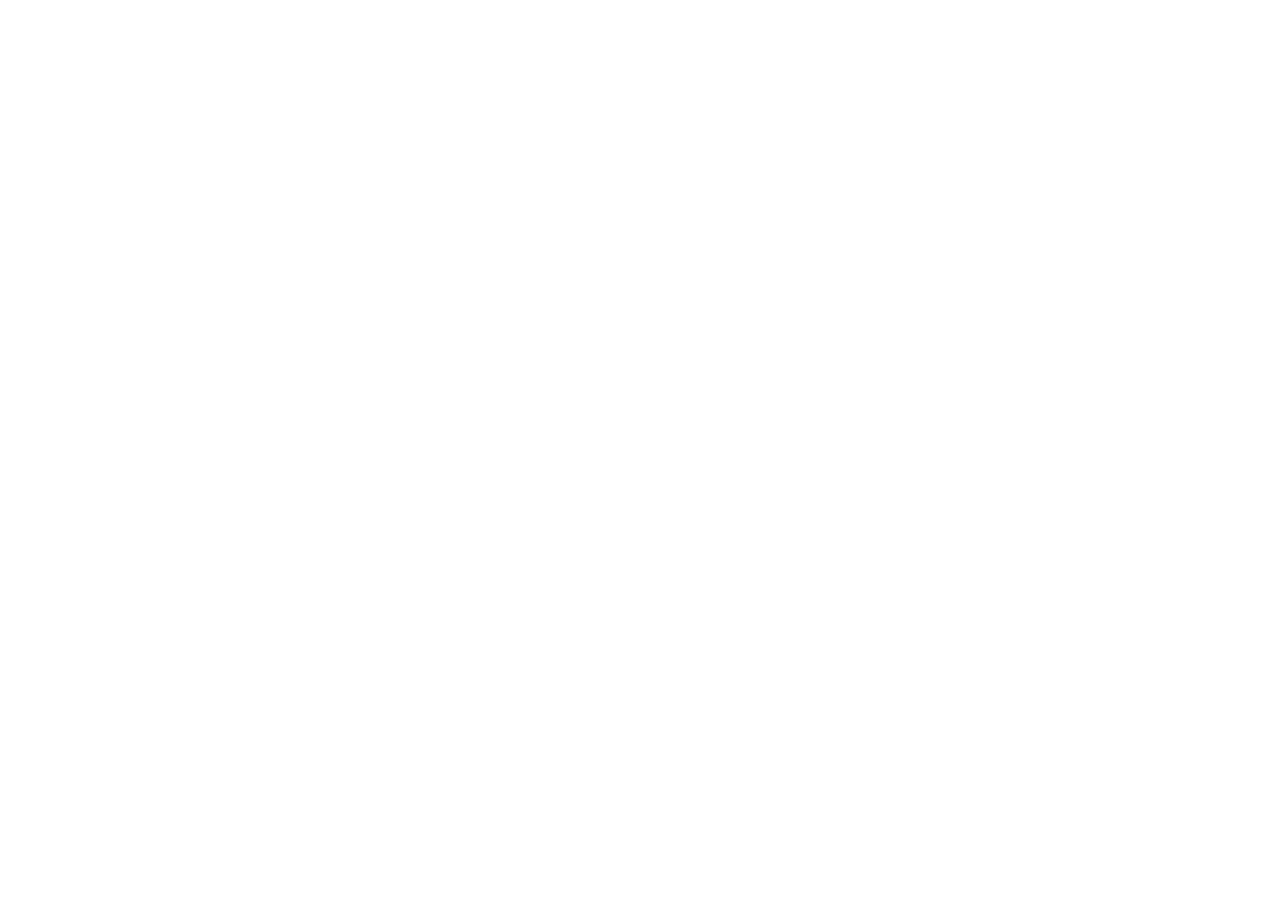
==== index.html @ d49bcfa9 "Create index.html" ====
<!DOCTYPE HTML PUBLIC "-//W3C//DTD HTML 4.01 Transitional//EN" "http://www.w3.org/TR/html4/loose.dtd">
<html lang="en" style="width:100%; height:100%;">
<head>
  <meta http-equiv="content-type" content="text/html; charset=utf-8">
  <title>kekayan's Resume</title>
</head>
  <body style="width:100%; height:100%; margin:0;">
    <iframe src="https://docs.google.com/gview?url= https://github.com/Handaric/Resume/raw/main/CV-2.pdf &embedded=true" style="width:100%; height:100%;" frameborder="0"></iframe>
  </body>
</html>
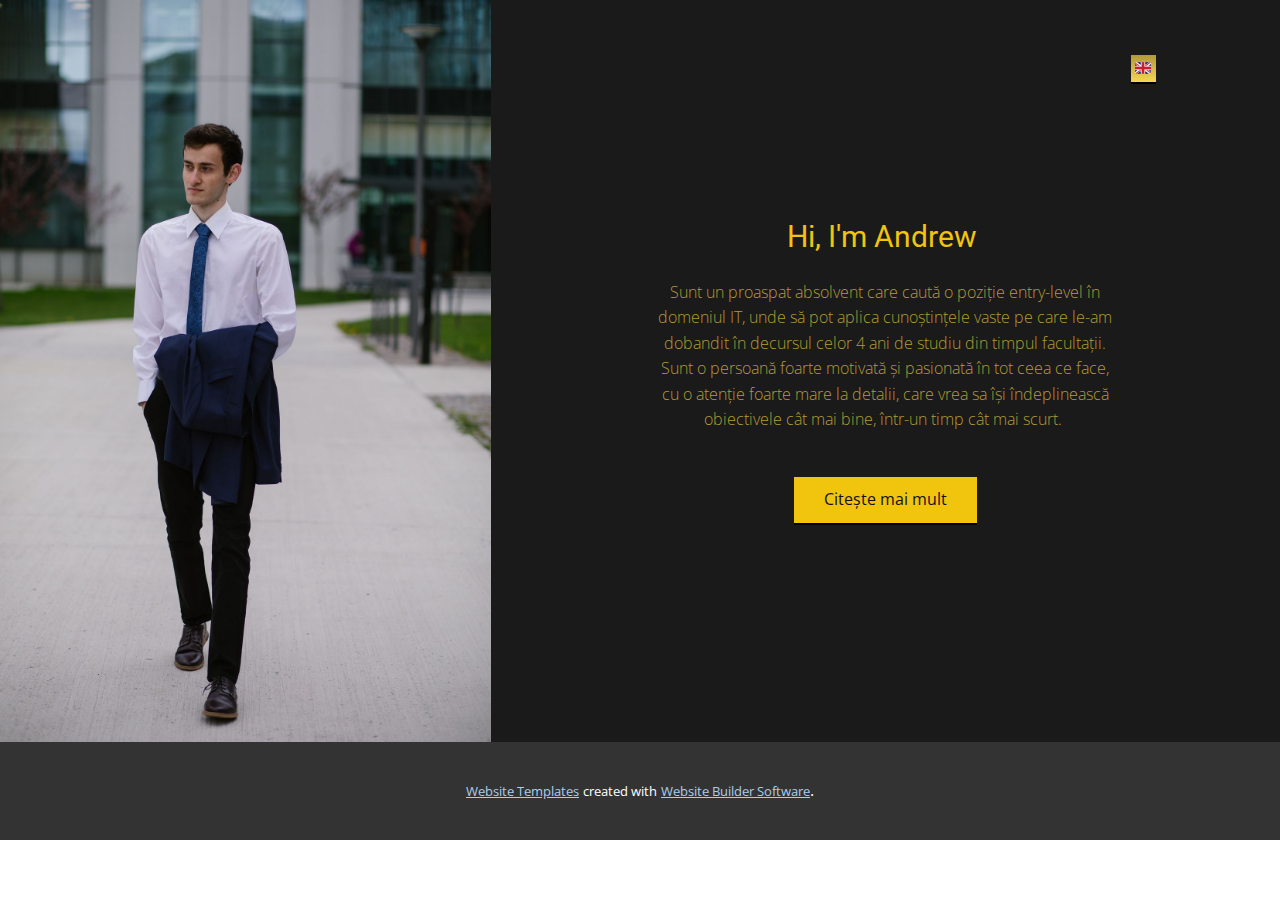
==== commit 7c8f27c7: "Add files via upload" ====
--- a/index.html
+++ b/index.html
@@ -1,10 +1,64 @@
-<!DOCTYPE HTML PUBLIC "-//W3C//DTD HTML 4.01 Transitional//EN" "http://www.w3.org/TR/html4/loose.dtd">
-<html lang="en" style="width:100%; height:100%;">
-<head>
-  <meta http-equiv="content-type" content="text/html; charset=utf-8">
-  <title>kekayan's Resume</title>
-</head>
-  <body style="width:100%; height:100%; margin:0;">
-    <iframe src="https://docs.google.com/gview?url= https://github.com/Handaric/Resume/raw/main/CV-2.pdf &embedded=true" style="width:100%; height:100%;" frameborder="0"></iframe>
-  </body>
-</html>
+<!DOCTYPE html>
+<html style="font-size: 16px;" lang="en"><head>
+    <meta name="viewport" content="width=device-width, initial-scale=1.0">
+    <meta charset="utf-8">
+    <meta name="keywords" content="">
+    <meta name="description" content="">
+    <title>Home</title>
+    <link rel="stylesheet" href="nicepage.css" media="screen">
+<link rel="stylesheet" href="Home.css" media="screen">
+    <script class="u-script" type="text/javascript" src="jquery.js" "="" defer=""></script>
+    <script class="u-script" type="text/javascript" src="nicepage.js" "="" defer=""></script>
+    <meta name="generator" content="Nicepage 4.17.10, nicepage.com">
+    <link id="u-theme-google-font" rel="stylesheet" href="https://fonts.googleapis.com/css?family=Roboto:100,100i,300,300i,400,400i,500,500i,700,700i,900,900i|Open+Sans:300,300i,400,400i,500,500i,600,600i,700,700i,800,800i">
+    
+    
+    <script type="application/ld+json">{
+		"@context": "http://schema.org",
+		"@type": "Organization",
+		"name": ""
+}</script>
+    <meta name="theme-color" content="#478ac9">
+    <meta property="og:title" content="Home">
+    <meta property="og:type" content="website">
+  </head>
+  <body data-home-page="Home.html" data-home-page-title="Home" class="u-body u-xl-mode" data-lang="en">
+    <section class="u-clearfix u-section-1" id="carousel_70bf">
+      <div class="u-clearfix u-expanded-width u-layout-wrap u-layout-wrap-1">
+        <div class="u-layout">
+          <div class="u-layout-row">
+            <div class="u-align-left u-container-style u-image u-layout-cell u-size-23 u-image-1" data-image-width="4480" data-image-height="6720">
+              <div class="u-container-layout u-container-layout-1"></div>
+            </div>
+            <div class="u-align-center u-container-style u-grey-90 u-layout-cell u-shape-rectangle u-size-37 u-layout-cell-2">
+              <div class="u-container-layout u-container-layout-2">
+                <a href="https://nicepage.com/c/table-website-templates" class="u-border-2 u-border-black u-btn u-button-style u-gradient u-hover-palette-3-dark-1 u-none u-btn-1"><span class="u-file-icon u-icon"><img src="images/1f1ec-1f1e7.png" alt=""></span>
+                </a>
+                <h3 class="u-text u-text-palette-3-base u-text-1">Hi, I'm Andrew&nbsp;</h3>
+                <p class="u-text u-text-palette-3-dark-1 u-text-2"> Sunt un proaspat absolvent care caută o poziție entry-level în domeniul IT, unde să pot aplica cunoștințele vaste pe care
+le-am dobandit în decursul celor 4 ani de studiu din timpul facultații.
+Sunt o persoană foarte motivată și pasionată în tot ceea ce face, cu o atenție foarte mare la detalii, care vrea sa își
+îndeplinească obiectivele cât mai bine, într-un timp cât mai scurt.&nbsp;</p>
+                <a href="https://nicepage.com/c/table-website-templates" class="u-border-2 u-border-black u-btn u-button-style u-hover-palette-3-light-1 u-palette-3-base u-btn-2">Citește mai mult</a>
+              </div>
+            </div>
+          </div>
+        </div>
+      </div>
+    </section>
+    
+    
+    
+    <section class="u-backlink u-clearfix u-grey-80">
+      <a class="u-link" href="https://nicepage.com/website-templates" target="_blank">
+        <span>Website Templates</span>
+      </a>
+      <p class="u-text">
+        <span>created with</span>
+      </p>
+      <a class="u-link" href="" target="_blank">
+        <span>Website Builder Software</span>
+      </a>. 
+    </section>
+  
+</body></html>--- a/nicepage.css
+++ b/nicepage.css
@@ -0,0 +1,37949 @@
+/*begin-commonstyles library*//*!
+ * froala_editor v4.0.6 (https://www.froala.com/wysiwyg-editor)
+ * License https://froala.com/wysiwyg-editor/terms/
+ * Copyright 2014-2021 Froala Labs
+ */
+
+.fr-clearfix::after {
+  clear: both;
+  display: block;
+  content: "";
+  height: 0; }
+
+.fr-hide-by-clipping {
+  position: absolute;
+  width: 1px;
+  height: 1px;
+  padding: 0;
+  margin: -1px;
+  overflow: hidden;
+  clip: rect(0, 0, 0, 0);
+  border: 0; }
+
+.fr-view img.fr-rounded, .fr-view .fr-img-caption.fr-rounded img {
+  border-radius: 10px;
+  -moz-border-radius: 10px;
+  -webkit-border-radius: 10px;
+  -moz-background-clip: padding;
+  -webkit-background-clip: padding-box;
+  background-clip: padding-box; }
+
+.fr-view img.fr-shadow, .fr-view .fr-img-caption.fr-shadow img {
+  -webkit-box-shadow: 10px 10px 5px 0px #cccccc;
+  -moz-box-shadow: 10px 10px 5px 0px #cccccc;
+  box-shadow: 10px 10px 5px 0px #cccccc; }
+
+.fr-view img.fr-bordered, .fr-view .fr-img-caption.fr-bordered img {
+  border: solid 5px #CCC; }
+
+.fr-view img.fr-bordered {
+  -webkit-box-sizing: content-box;
+  -moz-box-sizing: content-box;
+  box-sizing: content-box; }
+
+.fr-view .fr-img-caption.fr-bordered img {
+  -webkit-box-sizing: border-box;
+  -moz-box-sizing: border-box;
+  box-sizing: border-box; }
+
+.fr-view {
+  word-wrap: break-word; }
+  .fr-view span[style~="color:"] a {
+    color: inherit; }
+  .fr-view strong {
+    font-weight: 700; }
+  .fr-view table[border='0'] td:not([class]), .fr-view table[border='0'] th:not([class]), .fr-view table[border='0'] td[class=""], .fr-view table[border='0'] th[class=""] {
+    border-width: 0px; }
+  .fr-view table {
+    border: none;
+    border-collapse: collapse;
+    empty-cells: show;
+    max-width: 100%; }
+    .fr-view table td {
+      min-width: 5px; }
+    .fr-view table.fr-dashed-borders td, .fr-view table.fr-dashed-borders th {
+      border-style: dashed; }
+    .fr-view table.fr-alternate-rows tbody tr:nth-child(2n) {
+      background: whitesmoke; }
+    .fr-view table td, .fr-view table th {
+      border: 1px solid #DDD; }
+      .fr-view table td:empty, .fr-view table th:empty {
+        height: 20px; }
+      .fr-view table td.fr-highlighted, .fr-view table th.fr-highlighted {
+        border: 1px double red; }
+      .fr-view table td.fr-thick, .fr-view table th.fr-thick {
+        border-width: 2px; }
+    .fr-view table th {
+      background: #ececec; }
+  .fr-view hr {
+    clear: both;
+    user-select: none;
+    -o-user-select: none;
+    -moz-user-select: none;
+    -khtml-user-select: none;
+    -webkit-user-select: none;
+    -ms-user-select: none;
+    break-after: always;
+    page-break-after: always; }
+  .fr-view .fr-file {
+    position: relative; }
+    .fr-view .fr-file::after {
+      position: relative;
+      content: "\1F4CE";
+      font-weight: normal; }
+  .fr-view pre {
+    white-space: pre-wrap;
+    word-wrap: break-word;
+    overflow: visible; }
+/*  .fr-view[dir="rtl"] blockquote {
+    border-left: none;
+    border-right: solid 2px #5E35B1;
+    margin-right: 0;
+    padding-right: 5px;
+    padding-left: 0; }
+    .fr-view[dir="rtl"] blockquote blockquote {
+      border-color: #00BCD4; }
+      .fr-view[dir="rtl"] blockquote blockquote blockquote {
+        border-color: #43A047; }
+  .fr-view blockquote {
+    border-left: solid 2px #5E35B1;
+    margin-left: 0;
+    padding-left: 5px;
+    color: #5E35B1; }
+    .fr-view blockquote blockquote {
+      border-color: #00BCD4;
+      color: #00BCD4; }
+      .fr-view blockquote blockquote blockquote {
+        border-color: #43A047;
+        color: #43A047; } */
+  .fr-view span.fr-emoticon {
+    font-weight: normal;
+    font-family: "Apple Color Emoji","Segoe UI Emoji","NotoColorEmoji","Segoe UI Symbol","Android Emoji","EmojiSymbols";
+    display: inline;
+    line-height: 0; }
+    .fr-view span.fr-emoticon.fr-emoticon-img {
+      background-repeat: no-repeat !important;
+      font-size: inherit;
+      height: 1em;
+      width: 1em;
+      min-height: 20px;
+      min-width: 20px;
+      display: inline-block;
+      margin: -.1em .1em .1em;
+      line-height: 1;
+      vertical-align: middle; }
+  .fr-view .fr-text-gray {
+    color: #AAA !important; }
+  .fr-view .fr-text-bordered {
+    border-top: solid 1px #222;
+    border-bottom: solid 1px #222;
+    padding: 10px 0; }
+  .fr-view .fr-text-spaced {
+    letter-spacing: 1px; }
+  .fr-view .fr-text-uppercase {
+    text-transform: uppercase; }
+  .fr-view .fr-class-highlighted {
+    background-color: #ffff00; }
+  .fr-view .fr-class-code {
+    border-color: #cccccc;
+    border-radius: 2px;
+    -moz-border-radius: 2px;
+    -webkit-border-radius: 2px;
+    -moz-background-clip: padding;
+    -webkit-background-clip: padding-box;
+    background-clip: padding-box;
+    background: #f5f5f5;
+    padding: 10px;
+    font-family: "Courier New", Courier, monospace; }
+  .fr-view .fr-class-transparency {
+    opacity: 0.5; }
+  .fr-view img {
+    position: relative;
+    max-width: 100%; }
+    .fr-view img.fr-dib {
+      margin: 10px auto;
+      display: block;
+      float: none;
+      vertical-align: top; }
+      .fr-view img.fr-dib.fr-fil {
+        margin-left: 0;
+        text-align: left; }
+      .fr-view img.fr-dib.fr-fir {
+        margin-right: 0;
+        text-align: right; }
+    .fr-view img.fr-dii {
+      display: inline-block;
+      float: none;
+      vertical-align: bottom;
+      margin-left: 5px;
+      margin-right: 5px;
+      max-width: calc(100% - (2 * 5px)); }
+      .fr-view img.fr-dii.fr-fil {
+        float: left;
+        margin: 10px 15px 10px 0;
+        max-width: calc(100% - 5px); }
+      .fr-view img.fr-dii.fr-fir {
+        float: right;
+        margin: 10px 0 10px 15px;
+        max-width: calc(100% - 5px); }
+  .fr-view span.fr-img-caption {
+    position: relative;
+    max-width: 100%; }
+    .fr-view span.fr-img-caption.fr-dib {
+      margin: 5px auto;
+      display: block;
+      float: none;
+      vertical-align: top; }
+      .fr-view span.fr-img-caption.fr-dib.fr-fil {
+        margin-left: 0;
+        text-align: left; }
+      .fr-view span.fr-img-caption.fr-dib.fr-fir {
+        margin-right: 0;
+        text-align: right; }
+    .fr-view span.fr-img-caption.fr-dii {
+      display: inline-block;
+      float: none;
+      vertical-align: bottom;
+      margin-left: 5px;
+      margin-right: 5px;
+      max-width: calc(100% - (2 * 5px)); }
+      .fr-view span.fr-img-caption.fr-dii.fr-fil {
+        float: left;
+        margin: 5px 5px 5px 0;
+        max-width: calc(100% - 5px); }
+      .fr-view span.fr-img-caption.fr-dii.fr-fir {
+        float: right;
+        margin: 5px 0 5px 5px;
+        max-width: calc(100% - 5px); }
+  .fr-view .fr-video {
+    text-align: center;
+    position: relative; }
+    .fr-view .fr-video.fr-rv {
+      padding-bottom: 56.25%;
+      padding-top: 30px;
+      height: 0;
+      overflow: hidden; }
+      .fr-view .fr-video.fr-rv > iframe, .fr-view .fr-video.fr-rv object, .fr-view .fr-video.fr-rv embed {
+        position: absolute !important;
+        top: 0;
+        left: 0;
+        width: 100%;
+        height: 100%; }
+    .fr-view .fr-video > * {
+      -webkit-box-sizing: content-box;
+      -moz-box-sizing: content-box;
+      box-sizing: content-box;
+      max-width: 100%;
+      border: none; }
+    .fr-view .fr-video.fr-dvb {
+      display: block;
+      clear: both; }
+      .fr-view .fr-video.fr-dvb.fr-fvl {
+        text-align: left; }
+      .fr-view .fr-video.fr-dvb.fr-fvr {
+        text-align: right; }
+    .fr-view .fr-video.fr-dvi {
+      display: inline-block; }
+      .fr-view .fr-video.fr-dvi.fr-fvl {
+        float: left; }
+      .fr-view .fr-video.fr-dvi.fr-fvr {
+        float: right; }
+  .fr-view a.fr-strong {
+    font-weight: 700; }
+  .fr-view a.fr-green {
+    color: green; }
+  .fr-view .fr-img-caption {
+    text-align: center; }
+    .fr-view .fr-img-caption .fr-img-wrap {
+      padding: 0;
+      margin: auto;
+      text-align: center;
+      width: 100%; }
+      .fr-view .fr-img-caption .fr-img-wrap a {
+        display: block; }
+      .fr-view .fr-img-caption .fr-img-wrap img {
+        display: block;
+        margin: auto;
+        width: 100%; }
+      .fr-view .fr-img-caption .fr-img-wrap > span {
+        margin: auto;
+        display: block;
+        padding: 5px 5px 10px;
+        font-size: 14px;
+        font-weight: initial;
+        -webkit-box-sizing: border-box;
+        -moz-box-sizing: border-box;
+        box-sizing: border-box;
+        -webkit-opacity: 0.9;
+        -moz-opacity: 0.9;
+        opacity: 0.9;
+        -ms-filter: "progid:DXImageTransform.Microsoft.Alpha(Opacity=0)";
+        width: 100%;
+        text-align: center; }
+  .fr-view button.fr-rounded, .fr-view input.fr-rounded, .fr-view textarea.fr-rounded {
+    border-radius: 10px;
+    -moz-border-radius: 10px;
+    -webkit-border-radius: 10px;
+    -moz-background-clip: padding;
+    -webkit-background-clip: padding-box;
+    background-clip: padding-box; }
+  .fr-view button.fr-large, .fr-view input.fr-large, .fr-view textarea.fr-large {
+    font-size: 24px; }
+
+/**
+ * Image style.
+ */
+a.fr-view.fr-strong {
+  font-weight: 700; }
+a.fr-view.fr-green {
+  color: green; }
+
+/**
+ * Link style.
+ */
+img.fr-view {
+  position: relative;
+  max-width: 100%; }
+  img.fr-view.fr-dib {
+    margin: 5px auto;
+    display: block;
+    float: none;
+    vertical-align: top; }
+    img.fr-view.fr-dib.fr-fil {
+      margin-left: 0;
+      text-align: left; }
+    img.fr-view.fr-dib.fr-fir {
+      margin-right: 0;
+      text-align: right; }
+  img.fr-view.fr-dii {
+    display: inline-block;
+    float: none;
+    vertical-align: bottom;
+    margin-left: 5px;
+    margin-right: 5px;
+    max-width: calc(100% - (2 * 5px)); }
+    img.fr-view.fr-dii.fr-fil {
+      float: left;
+      margin: 5px 5px 5px 0;
+      max-width: calc(100% - 5px); }
+    img.fr-view.fr-dii.fr-fir {
+      float: right;
+      margin: 5px 0 5px 5px;
+      max-width: calc(100% - 5px); }
+
+span.fr-img-caption.fr-view {
+  position: relative;
+  max-width: 100%; }
+  span.fr-img-caption.fr-view.fr-dib {
+    margin: 5px auto;
+    display: block;
+    float: none;
+    vertical-align: top; }
+    span.fr-img-caption.fr-view.fr-dib.fr-fil {
+      margin-left: 0;
+      text-align: left; }
+    span.fr-img-caption.fr-view.fr-dib.fr-fir {
+      margin-right: 0;
+      text-align: right; }
+  span.fr-img-caption.fr-view.fr-dii {
+    display: inline-block;
+    float: none;
+    vertical-align: bottom;
+    margin-left: 5px;
+    margin-right: 5px;
+    max-width: calc(100% - (2 * 5px)); }
+    span.fr-img-caption.fr-view.fr-dii.fr-fil {
+      float: left;
+      margin: 5px 5px 5px 0;
+      max-width: calc(100% - 5px); }
+    span.fr-img-caption.fr-view.fr-dii.fr-fir {
+      float: right;
+      margin: 5px 0 5px 5px;
+      max-width: calc(100% - 5px); }
+/*end-commonstyles library*/@charset "UTF-8";
+.u-hidden-block {
+  visibility: hidden!important;
+}
+.u-locked-block {
+  pointer-events: none!important;
+}
+/*! normalize.css v4.1.1 | MIT License | github.com/necolas/normalize.css */
+html {
+  font-family: sans-serif;
+  -ms-text-size-adjust: 100%;
+  -webkit-text-size-adjust: 100%;
+}
+body {
+  margin: 0;
+}
+article,
+aside,
+details,
+figcaption,
+figure,
+footer,
+header,
+main,
+menu,
+nav,
+section,
+summary {
+  display: block;
+}
+audio,
+canvas,
+progress,
+video {
+  display: inline-block;
+}
+audio:not([controls]) {
+  display: none;
+  height: 0;
+}
+progress {
+  vertical-align: baseline;
+}
+template,
+[hidden] {
+  display: none;
+}
+a {
+  background-color: transparent;
+  -webkit-text-decoration-skip: objects;
+}
+a:active,
+a:hover {
+  outline-width: 0;
+}
+abbr[title] {
+  border-bottom: none;
+  text-decoration: underline;
+}
+b,
+strong {
+  font-weight: inherit;
+  font-weight: bold;
+}
+dfn {
+  font-style: italic;
+}
+h1 {
+  font-size: 2em;
+  margin: 0.67em 0;
+}
+mark {
+  background-color: #ff0;
+  color: #000;
+}
+small {
+  font-size: 80%;
+}
+sub,
+sup {
+  font-size: 75%;
+  line-height: 0;
+  position: relative;
+  vertical-align: baseline;
+}
+sub {
+  bottom: -0.25em;
+}
+sup {
+  top: -0.5em;
+}
+img {
+  border-style: none;
+}
+svg:not(:root) {
+  overflow: hidden;
+}
+code,
+kbd,
+pre,
+samp {
+  font-family: monospace,monospace;
+  font-size: 1em;
+}
+hr {
+  box-sizing: content-box;
+  height: 0;
+  overflow: visible;
+}
+button,
+input,
+optgroup,
+select,
+textarea {
+  color: inherit;
+  font: inherit;
+  margin: 0;
+}
+optgroup {
+  font-weight: 700;
+}
+button,
+input {
+  overflow: visible;
+}
+button,
+select {
+  text-transform: none;
+}
+button,
+html [type="button"],
+[type="reset"],
+[type="submit"] {
+  -webkit-appearance: button;
+}
+button::-moz-focus-inner,
+[type="button"]::-moz-focus-inner,
+[type="reset"]::-moz-focus-inner,
+[type="submit"]::-moz-focus-inner {
+  border-style: none;
+  padding: 0;
+}
+button:-moz-focusring,
+[type="button"]:-moz-focusring,
+[type="reset"]:-moz-focusring,
+[type="submit"]:-moz-focusring {
+  outline: 1px dotted ButtonText;
+}
+fieldset {
+  border: 1px solid silver;
+  margin: 0 2px;
+  padding: 0.35em 0.625em 0.75em;
+}
+legend {
+  box-sizing: border-box;
+  color: inherit;
+  display: table;
+  max-width: 100%;
+  padding: 0;
+  white-space: normal;
+}
+textarea {
+  overflow: auto;
+  outline: none;
+}
+button,
+select,
+input,
+textarea {
+  outline: none;
+}
+[type="checkbox"],
+[type="radio"] {
+  box-sizing: border-box;
+  padding: 0;
+}
+[type="number"]::-webkit-inner-spin-button,
+[type="number"]::-webkit-outer-spin-button {
+  height: auto;
+}
+[type="search"] {
+  -webkit-appearance: textfield;
+  outline-offset: -2px;
+}
+[type="search"]::-webkit-search-cancel-button,
+[type="search"]::-webkit-search-decoration {
+  -webkit-appearance: none;
+}
+::-webkit-input-placeholder {
+  color: inherit;
+  opacity: 0.54;
+}
+::-webkit-file-upload-button {
+  -webkit-appearance: button;
+  font: inherit;
+}
+ul,
+ol {
+  padding-left: 20px;
+}
+/* Fade effect */
+/* Over effect */
+/* Slide effect */
+/* Over and Slide effect */
+/* Flip Left effect */
+/* Flip Right effect */
+/* Flip Top effect */
+/* Flip Bottom effect */
+/* Wobble Left effect */
+/* Wobble Right effect */
+/* Wobble top effect */
+/* Wobble bottom effect */
+/* Zoom and Rotate Effects */
+/* Utility */
+.u-over-slide {
+  position: absolute;
+  left: 0;
+  top: 0;
+  width: 100%;
+  height: 100%;
+}
+.u-background-effect {
+  overflow: hidden;
+}
+.u-background-effect ~ .u-container-layout {
+  cursor: pointer;
+}
+/* Fade effect */
+.u-effect-fade .u-over-slide {
+  opacity: 0;
+  transition: all 500ms ease;
+}
+.u-effect-fade:hover .u-over-slide,
+.u-effect-fade.u-effect-active .u-over-slide {
+  opacity: 1;
+}
+/* Over effect */
+.u-effect-over-left .u-over-slide {
+  transform: translate(-100%, 0);
+  transition: all 500ms ease;
+}
+.u-effect-over-left:hover .u-over-slide,
+.u-effect-over-left.u-effect-active .u-over-slide {
+  transform: translate(0, 0);
+}
+.u-effect-over-right .u-over-slide {
+  transform: translate(100%, 0);
+  transition: all 500ms ease;
+}
+.u-effect-over-right:hover .u-over-slide,
+.u-effect-over-right.u-effect-active .u-over-slide {
+  transform: translate(0, 0);
+}
+.u-effect-over-top .u-over-slide {
+  transform: translate(0, -100%);
+  transition: all 500ms ease;
+}
+.u-effect-over-top:hover .u-over-slide,
+.u-effect-over-top.u-effect-active .u-over-slide {
+  transform: translate(0, 0);
+}
+.u-effect-over-bottom .u-over-slide {
+  transform: translate(0, 100%);
+  transition: all 500ms ease;
+}
+.u-effect-over-bottom:hover .u-over-slide,
+.u-effect-over-bottom.u-effect-active .u-over-slide {
+  transform: translate(0, 0);
+}
+.u-effect-over-topleft .u-over-slide {
+  transform: translate(-100%, -100%);
+  transition: all 500ms ease;
+}
+.u-effect-over-topleft:hover .u-over-slide,
+.u-effect-over-topleft.u-effect-active .u-over-slide {
+  transform: translate(0, 0);
+}
+.u-effect-over-topright .u-over-slide {
+  transform: translate(100%, -100%);
+  transition: all 500ms ease;
+}
+.u-effect-over-topright:hover .u-over-slide,
+.u-effect-over-topright.u-effect-active .u-over-slide {
+  transform: translate(0, 0);
+}
+.u-effect-over-bottomleft .u-over-slide {
+  transform: translate(-100%, 100%);
+  transition: all 500ms ease;
+}
+.u-effect-over-bottomleft:hover .u-over-slide,
+.u-effect-over-bottomleft.u-effect-active .u-over-slide {
+  transform: translate(0, 0);
+}
+.u-effect-over-bottomright .u-over-slide {
+  transform: translate(100%, 100%);
+  transition: all 500ms ease;
+}
+.u-effect-over-bottomright:hover .u-over-slide,
+.u-effect-over-bottomright.u-effect-active .u-over-slide {
+  transform: translate(0, 0);
+}
+/* Slide effect */
+.u-effect-slide-left .u-over-slide {
+  transform: translate(-100%, 0);
+  transition: all 500ms ease;
+}
+.u-effect-slide-left:hover .u-over-slide,
+.u-effect-slide-left.u-effect-active .u-over-slide {
+  transform: translate(0, 0);
+}
+.u-effect-slide-left .u-back-slide {
+  transition: all 500ms ease;
+}
+.u-effect-slide-left:hover .u-back-slide,
+.u-effect-slide-left.u-effect-active .u-back-slide {
+  transform: translate(100%, 0);
+}
+.u-effect-slide-right .u-over-slide {
+  transform: translate(100%, 0);
+  transition: all 500ms ease;
+}
+.u-effect-slide-right:hover .u-over-slide,
+.u-effect-slide-right.u-effect-active .u-over-slide {
+  transform: translate(0, 0);
+}
+.u-effect-slide-right .u-back-slide {
+  transition: all 500ms ease;
+}
+.u-effect-slide-right:hover .u-back-slide,
+.u-effect-slide-right.u-effect-active .u-back-slide {
+  transform: translate(-100%, 0);
+}
+.u-effect-slide-top .u-over-slide {
+  transform: translate(0, -100%);
+  transition: all 500ms ease;
+}
+.u-effect-slide-top:hover .u-over-slide,
+.u-effect-slide-top.u-effect-active .u-over-slide {
+  transform: translate(0, 0);
+}
+.u-effect-slide-top .u-back-slide {
+  transition: all 500ms ease;
+}
+.u-effect-slide-top:hover .u-back-slide,
+.u-effect-slide-top.u-effect-active .u-back-slide {
+  transform: translate(0, 100%);
+}
+.u-effect-slide-bottom .u-over-slide {
+  transform: translate(0, 100%);
+  transition: all 500ms ease;
+}
+.u-effect-slide-bottom:hover .u-over-slide,
+.u-effect-slide-bottom.u-effect-active .u-over-slide {
+  transform: translate(0, 0);
+}
+.u-effect-slide-bottom .u-back-slide {
+  transition: all 500ms ease;
+}
+.u-effect-slide-bottom:hover .u-back-slide,
+.u-effect-slide-bottom.u-effect-active .u-back-slide {
+  transform: translate(0, -100%);
+}
+.u-effect-slide-topleft .u-over-slide {
+  transform: translate(-100%, -100%);
+  transition: all 500ms ease;
+}
+.u-effect-slide-topleft:hover .u-over-slide,
+.u-effect-slide-topleft.u-effect-active .u-over-slide {
+  transform: translate(0, 0);
+}
+.u-effect-slide-topleft .u-back-slide {
+  transition: all 500ms ease;
+}
+.u-effect-slide-topleft:hover .u-back-slide,
+.u-effect-slide-topleft.u-effect-active .u-back-slide {
+  transform: translate(100%, 100%);
+}
+.u-effect-slide-topright .u-over-slide {
+  transform: translate(100%, -100%);
+  transition: all 500ms ease;
+}
+.u-effect-slide-topright:hover .u-over-slide,
+.u-effect-slide-topright.u-effect-active .u-over-slide {
+  transform: translate(0, 0);
+}
+.u-effect-slide-topright .u-back-slide {
+  transition: all 500ms ease;
+}
+.u-effect-slide-topright:hover .u-back-slide,
+.u-effect-slide-topright.u-effect-active .u-back-slide {
+  transform: translate(-100%, 100%);
+}
+.u-effect-slide-bottomleft .u-over-slide {
+  transform: translate(-100%, 100%);
+  transition: all 500ms ease;
+}
+.u-effect-slide-bottomleft:hover .u-over-slide,
+.u-effect-slide-bottomleft.u-effect-active .u-over-slide {
+  transform: translate(0, 0);
+}
+.u-effect-slide-bottomleft .u-back-slide {
+  transition: all 500ms ease;
+}
+.u-effect-slide-bottomleft:hover .u-back-slide,
+.u-effect-slide-bottomleft.u-effect-active .u-back-slide {
+  transform: translate(100%, -100%);
+}
+.u-effect-slide-bottomright .u-over-slide {
+  transform: translate(100%, 100%);
+  transition: all 500ms ease;
+}
+.u-effect-slide-bottomright:hover .u-over-slide,
+.u-effect-slide-bottomright.u-effect-active .u-over-slide {
+  transform: translate(0, 0);
+}
+.u-effect-slide-bottomright .u-back-slide {
+  transition: all 500ms ease;
+}
+.u-effect-slide-bottomright:hover .u-back-slide,
+.u-effect-slide-bottomright.u-effect-active .u-back-slide {
+  transform: translate(-100%, -100%);
+}
+/* Flip */
+.u-effect-flip-left,
+.u-effect-flip-left .u-slidesWrapper {
+  perspective: 300px;
+}
+.u-effect-flip-left .u-over-slide {
+  opacity: 0;
+  transform: rotateY(180deg);
+  transform-origin: center left;
+  transition: transform 500ms ease, transform-origin 500ms ease, opacity 0ms ease 500ms;
+}
+.u-effect-flip-left:hover .u-over-slide,
+.u-effect-flip-left.u-effect-active .u-over-slide {
+  opacity: 1;
+  transform: rotateY(0deg);
+  transition: transform 500ms ease, transform-origin 500ms ease;
+}
+.u-effect-flip-right,
+.u-effect-flip-right .u-slidesWrapper {
+  perspective: 300px;
+}
+.u-effect-flip-right .u-over-slide {
+  opacity: 0;
+  transform: rotateY(-180deg);
+  transform-origin: center right;
+  transition: transform 500ms ease, transform-origin 500ms ease, opacity 0ms ease 500ms;
+}
+.u-effect-flip-right:hover .u-over-slide,
+.u-effect-flip-right.u-effect-active .u-over-slide {
+  opacity: 1;
+  transform: rotateY(0deg);
+  transition: transform 500ms ease, transform-origin 500ms ease;
+}
+.u-effect-flip-top,
+.u-effect-flip-top .u-slidesWrapper {
+  perspective: 300px;
+}
+.u-effect-flip-top .u-over-slide {
+  opacity: 0;
+  transform: rotateX(-180deg);
+  transform-origin: center top;
+  transition: transform 500ms ease, transform-origin 500ms ease, opacity 0ms ease 500ms;
+}
+.u-effect-flip-top:hover .u-over-slide,
+.u-effect-flip-top.u-effect-active .u-over-slide {
+  opacity: 1;
+  transform: rotateX(0deg);
+  transition: transform 500ms ease, transform-origin 500ms ease;
+}
+.u-effect-flip-bottom,
+.u-effect-flip-bottom .u-slidesWrapper {
+  perspective: 300px;
+}
+.u-effect-flip-bottom .u-over-slide {
+  opacity: 0;
+  transform: rotateX(180deg);
+  transform-origin: center bottom;
+  transition: transform 500ms ease, transform-origin 500ms ease, opacity 0ms ease 500ms;
+}
+.u-effect-flip-bottom:hover .u-over-slide,
+.u-effect-flip-bottom.u-effect-active .u-over-slide {
+  opacity: 1;
+  transform: rotateX(0deg);
+  transition: transform 500ms ease, transform-origin 500ms ease;
+}
+/* Wooble */
+.u-effect-wobble-left,
+.u-effect-wobble-left .u-slidesWrapper {
+  perspective: 300px;
+}
+.u-effect-wobble-left .u-over-slide {
+  opacity: 0;
+  transform: rotateY(130deg);
+  transform-origin: center left;
+  transition: transform 500ms ease, transform-origin 500ms ease, opacity 0ms ease 500ms;
+}
+.u-effect-wobble-left:hover .u-over-slide,
+.u-effect-wobble-left.u-effect-active .u-over-slide {
+  opacity: 1;
+  transform: rotateY(0deg);
+  transform-origin: center right;
+  transition: transform 500ms ease, transform-origin 500ms ease;
+}
+.u-effect-wobble-right,
+.u-effect-wobble-right .u-slidesWrapper {
+  perspective: 300px;
+}
+.u-effect-wobble-right .u-over-slide {
+  opacity: 0;
+  transform: rotateY(-130deg);
+  transform-origin: center right;
+  transition: transform 500ms ease, transform-origin 500ms ease, opacity 0ms ease 500ms;
+}
+.u-effect-wobble-right:hover .u-over-slide,
+.u-effect-wobble-right.u-effect-active .u-over-slide {
+  opacity: 1;
+  transform: rotateY(0deg);
+  transform-origin: center left;
+  transition: transform 500ms ease, transform-origin 500ms ease;
+}
+.u-effect-wobble-top,
+.u-effect-wobble-top .u-slidesWrapper {
+  perspective: 300px;
+}
+.u-effect-wobble-top .u-over-slide {
+  opacity: 0;
+  transform: rotateX(-130deg);
+  transform-origin: center top;
+  transition: transform 500ms ease, transform-origin 500ms ease, opacity 0ms ease 500ms;
+}
+.u-effect-wobble-top:hover .u-over-slide,
+.u-effect-wobble-top.u-effect-active .u-over-slide {
+  opacity: 1;
+  transform: rotateX(0deg);
+  transform-origin: center bottom;
+  transition: transform 500ms ease, transform-origin 500ms ease;
+}
+.u-effect-wobble-bottom,
+.u-effect-wobble-bottom .u-slidesWrapper {
+  perspective: 300px;
+}
+.u-effect-wobble-bottom .u-over-slide {
+  opacity: 0;
+  transform: rotateX(130deg);
+  transform-origin: center bottom;
+  transition: transform 500ms ease, transform-origin 500ms ease, opacity 0ms ease 500ms;
+}
+.u-effect-wobble-bottom:hover .u-over-slide,
+.u-effect-wobble-bottom.u-effect-active .u-over-slide {
+  opacity: 1;
+  transform: rotateX(0deg);
+  transform-origin: center top;
+  transition: transform 500ms ease, transform-origin 500ms ease;
+}
+/* Zoom */
+.u-effect-zoom .u-over-slide {
+  transition: transform 500ms ease;
+  transform: scale(0, 0);
+}
+.u-effect-zoom:hover .u-over-slide,
+.u-effect-zoom.u-effect-active .u-over-slide {
+  transform: scale(1, 1);
+}
+.u-effect-hover-zoom .u-back-slide,
+.u-effect-hover-zoom .u-background-effect-image {
+  transition: transform 500ms ease;
+  transform: scale(1);
+}
+.u-effect-hover-zoom:hover .u-back-slide,
+.u-effect-hover-zoom:hover .u-background-effect-image,
+.u-effect-hover-zoom.u-effect-active .u-back-slide,
+.u-effect-hover-zoom.u-effect-active .u-background-effect-image {
+  transform: scale(var(--effect-scale));
+}
+.u-effect-hover-zoomOut .u-back-slide,
+.u-effect-hover-zoomOut .u-background-effect-image {
+  transition: transform 500ms ease;
+  transform: scale(var(--effect-scale));
+}
+.u-effect-hover-zoomOut:hover .u-back-slide,
+.u-effect-hover-zoomOut:hover .u-background-effect-image,
+.u-effect-hover-zoomOut.u-effect-active .u-back-slide,
+.u-effect-hover-zoomOut.u-effect-active .u-background-effect-image {
+  transform: scale(1);
+}
+.u-effect-hover-liftUp > .u-background-effect {
+  overflow: visible;
+}
+.u-effect-hover-liftUp .u-back-slide,
+.u-effect-hover-liftUp .u-background-effect-image {
+  transition: transform 500ms ease;
+  transform: scale(1);
+}
+.u-effect-hover-liftUp:hover .u-back-slide,
+.u-effect-hover-liftUp.u-effect-active .u-back-slide,
+.u-effect-hover-liftUp:hover .u-background-effect-image,
+.u-effect-hover-liftUp.u-effect-active .u-background-effect-image {
+  transform: scale(var(--effect-scale));
+  z-index: 1;
+}
+.u-effect-hover-liftUp:hover > .u-container-layout {
+  z-index: 2;
+}
+.u-effect-zoom-rotate .u-over-slide {
+  transition: transform 500ms ease;
+  transform: rotate(0deg) scale(0, 0);
+}
+.u-effect-zoom-rotate:hover .u-over-slide,
+.u-effect-zoom-rotate.u-effect-active .u-over-slide {
+  transform: rotate(360deg) scale(1, 1);
+}
+.u-effect-zoom-rotateX .u-over-slide {
+  transition: transform 500ms ease;
+  transform: rotateX(0deg) scale(0, 0);
+}
+.u-effect-zoom-rotateX:hover .u-over-slide,
+.u-effect-zoom-rotateX.u-effect-active .u-over-slide {
+  transform: rotateX(360deg) scale(1, 1);
+}
+.u-effect-zoom-rotateY .u-over-slide {
+  transition: transform 500ms ease;
+  transform: rotateY(0deg) scale(0, 0);
+}
+.u-effect-zoom-rotateY:hover .u-over-slide,
+.u-effect-zoom-rotateY.u-effect-active .u-over-slide {
+  transform: rotateY(360deg) scale(1, 1);
+}
+.u-effect-hover-slide .u-back-image,
+.u-effect-hover-slide .u-background-effect-image {
+  transition-duration: 500ms;
+  transition-timing-function: ease;
+  transition-property: left, right, top, bottom;
+}
+.u-effect-hover-slide .u-effect-hover-slide-direction-right {
+  left: auto;
+}
+.u-effect-hover-slide .u-effect-hover-slide-direction-up {
+  top: auto;
+}
+.u-effect-hover-slide:hover .u-back-image.u-effect-hover-slide-direction-left,
+.u-effect-hover-slide:hover .u-background-effect-image.u-effect-hover-slide-direction-left,
+.u-effect-hover-slide.u-effect-active .u-back-image.u-effect-hover-slide-direction-left,
+.u-effect-hover-slide.u-effect-active .u-background-effect-image.u-effect-hover-slide-direction-left {
+  left: 0 !important;
+}
+.u-effect-hover-slide:hover .u-back-image.u-effect-hover-slide-direction-right,
+.u-effect-hover-slide:hover .u-background-effect-image.u-effect-hover-slide-direction-right,
+.u-effect-hover-slide.u-effect-active .u-back-image.u-effect-hover-slide-direction-right,
+.u-effect-hover-slide.u-effect-active .u-background-effect-image.u-effect-hover-slide-direction-right {
+  right: 0 !important;
+}
+.u-effect-hover-slide:hover .u-back-image.u-effect-hover-slide-direction-up,
+.u-effect-hover-slide:hover .u-background-effect-image.u-effect-hover-slide-direction-up,
+.u-effect-hover-slide.u-effect-active .u-back-image.u-effect-hover-slide-direction-up,
+.u-effect-hover-slide.u-effect-active .u-background-effect-image.u-effect-hover-slide-direction-up {
+  bottom: 0 !important;
+}
+.u-effect-hover-slide:hover .u-back-image.u-effect-hover-slide-direction-down,
+.u-effect-hover-slide:hover .u-background-effect-image.u-effect-hover-slide-direction-down,
+.u-effect-hover-slide.u-effect-active .u-back-image.u-effect-hover-slide-direction-down,
+.u-effect-hover-slide.u-effect-active .u-background-effect-image.u-effect-hover-slide-direction-down {
+  top: 0 !important;
+}
+.u-btn {
+  /*display: inline-block;*/
+  display: table;
+  /*TODO maye need another solution for negative marin*/
+  cursor: pointer;
+  color: inherit;
+  font-size: inherit;
+  font-family: inherit;
+  line-height: inherit;
+  letter-spacing: inherit;
+  text-transform: inherit;
+  font-style: inherit;
+  font-weight: inherit;
+  text-decoration: none;
+  border: 0 none transparent;
+  outline-width: 0;
+  background-color: transparent;
+  margin: 0;
+  -webkit-text-decoration-skip: objects;
+  font-style: initial;
+  white-space: nowrap;
+  -webkit-user-select: none;
+      -ms-user-select: none;
+          user-select: none;
+  vertical-align: middle;
+  text-align: center;
+  padding: 10px 30px;
+  border-radius: 0;
+  align-self: flex-start;
+}
+.u-btn:focus,
+.u-btn:active:focus,
+.u-btn.active:focus {
+  outline: thin dotted;
+  outline: 5px auto -webkit-focus-ring-color;
+  outline-offset: -2px;
+}
+.u-btn:hover,
+.u-btn:focus {
+  text-decoration: none;
+}
+.u-btn:active,
+.u-btn.active {
+  outline: 0;
+  background-image: none;
+}
+.u-btn.disabled,
+.u-btn[disabled] {
+  opacity: 0.6;
+}
+.u-btn-circle {
+  border-radius: 50%;
+}
+.u-btn-rectangle {
+  border-radius: 0 !important;
+}
+.u-text a,
+.u-post-content a,
+.u-tab-item a,
+.u-nav-item a {
+  font-size: inherit;
+  font-family: inherit;
+  line-height: inherit;
+  letter-spacing: inherit;
+  text-transform: inherit;
+}
+.u-text:not(ul):not(ol):not(p):not(.u-post-content):not(.u-block-content):not(.u-product-desc):not(.u-cart-block-content):not(.u-checkout-block-content) a {
+  color: inherit;
+}
+.u-text:not(ul):not(ol):not(p):not(.u-post-content):not(.u-block-content):not(.u-product-desc):not(.u-cart-block-content):not(.u-checkout-block-content) a,
+.u-text:not(ul):not(ol):not(p):not(.u-post-content):not(.u-block-content):not(.u-product-desc):not(.u-cart-block-content):not(.u-checkout-block-content) a:hover {
+  text-decoration: none;
+}
+.u-link,
+a {
+  border-top-width: 0;
+  border-left-width: 0;
+  border-right-width: 0;
+}
+.u-link {
+  display: table;
+  border-style: solid;
+  border-bottom-width: 0;
+  white-space: nowrap;
+  align-self: flex-start;
+}
+.u-link,
+.u-link:hover,
+.u-link:focus {
+  text-decoration: none;
+}
+.u-link:focus,
+.u-link:active:focus,
+.u-link.active:focus {
+  outline: thin dotted;
+  outline: 5px auto -webkit-focus-ring-color;
+  outline-offset: -2px;
+}
+.u-underline,
+.u-underline:hover {
+  text-decoration: underline;
+  border-bottom-width: 0;
+}
+.u-no-underline,
+.u-no-underline:hover {
+  text-decoration: none;
+  border-bottom-width: 0;
+}
+.u-block-content > :first-child,
+.u-product-desc > :first-child,
+.u-product-tab-pane > :first-child,
+.u-post-content > :first-child {
+  margin-top: 0;
+}
+.u-block-content > :last-child,
+.u-product-desc > :last-child,
+.u-product-tab-pane > :last-child,
+.u-post-content > :last-child {
+  margin-bottom: 0;
+}
+.u-block-content p,
+.u-product-desc p,
+.u-product-tab-pane p,
+.u-post-content p {
+  text-decoration: inherit !important;
+  color: inherit !important;
+  font-style: inherit !important;
+  font-size: inherit !important;
+  font-weight: inherit !important;
+  font-family: inherit !important;
+  line-height: inherit !important;
+  letter-spacing: inherit !important;
+  text-transform: inherit !important;
+}
+.u-logo {
+  color: inherit;
+  font-size: inherit;
+  font-family: inherit;
+  line-height: inherit;
+  letter-spacing: inherit;
+  text-transform: inherit;
+  font-style: inherit;
+  font-weight: inherit;
+  text-decoration: none;
+  border: 0 none transparent;
+  outline-width: 0;
+  background-color: transparent;
+  margin: 0;
+  -webkit-text-decoration-skip: objects;
+}
+.u-image.u-logo {
+  display: table;
+  white-space: nowrap;
+}
+.u-image.u-logo img {
+  display: block;
+}
+.u-form-horizontal {
+  display: flex;
+  flex-flow: row;
+  align-items: center;
+  flex-grow: 1;
+}
+.u-input {
+  display: block;
+  width: 100%;
+  padding: 10px 12px;
+  background-image: none;
+  background-clip: padding-box;
+  border: none;
+  border-radius: 3px;
+  transition: border-color ease-in-out 0.15s, box-shadow ease-in-out 0.15s;
+  background-color: transparent;
+  color: inherit;
+  height: auto;
+}
+.u-form-horizontal .u-form-group:not(.u-label-top) label,
+.u-form-horizontal .u-form-group:not(.u-label-top) input,
+.u-form-horizontal .u-form-select-wrapper,
+.u-form-horizontal .u-form-radio-button-wrapper {
+  display: flex;
+  align-items: center;
+  justify-content: center;
+  margin-bottom: 0;
+  flex-grow: 1;
+}
+.u-form-vertical {
+  display: flex;
+  flex-wrap: wrap;
+  align-items: flex-end;
+}
+.u-form-vertical.u-form-spacing-50 {
+  margin-left: -50px;
+  width: calc(100% +  50px);
+}
+.u-form-vertical.u-form-spacing-50 .u-form-group {
+  margin-bottom: 50px;
+  padding-left: 50px;
+}
+.u-form-vertical.u-form-spacing-49 {
+  margin-left: -49px;
+  width: calc(100% +  49px);
+}
+.u-form-vertical.u-form-spacing-49 .u-form-group {
+  margin-bottom: 49px;
+  padding-left: 49px;
+}
+.u-form-vertical.u-form-spacing-48 {
+  margin-left: -48px;
+  width: calc(100% +  48px);
+}
+.u-form-vertical.u-form-spacing-48 .u-form-group {
+  margin-bottom: 48px;
+  padding-left: 48px;
+}
+.u-form-vertical.u-form-spacing-47 {
+  margin-left: -47px;
+  width: calc(100% +  47px);
+}
+.u-form-vertical.u-form-spacing-47 .u-form-group {
+  margin-bottom: 47px;
+  padding-left: 47px;
+}
+.u-form-vertical.u-form-spacing-46 {
+  margin-left: -46px;
+  width: calc(100% +  46px);
+}
+.u-form-vertical.u-form-spacing-46 .u-form-group {
+  margin-bottom: 46px;
+  padding-left: 46px;
+}
+.u-form-vertical.u-form-spacing-45 {
+  margin-left: -45px;
+  width: calc(100% +  45px);
+}
+.u-form-vertical.u-form-spacing-45 .u-form-group {
+  margin-bottom: 45px;
+  padding-left: 45px;
+}
+.u-form-vertical.u-form-spacing-44 {
+  margin-left: -44px;
+  width: calc(100% +  44px);
+}
+.u-form-vertical.u-form-spacing-44 .u-form-group {
+  margin-bottom: 44px;
+  padding-left: 44px;
+}
+.u-form-vertical.u-form-spacing-43 {
+  margin-left: -43px;
+  width: calc(100% +  43px);
+}
+.u-form-vertical.u-form-spacing-43 .u-form-group {
+  margin-bottom: 43px;
+  padding-left: 43px;
+}
+.u-form-vertical.u-form-spacing-42 {
+  margin-left: -42px;
+  width: calc(100% +  42px);
+}
+.u-form-vertical.u-form-spacing-42 .u-form-group {
+  margin-bottom: 42px;
+  padding-left: 42px;
+}
+.u-form-vertical.u-form-spacing-41 {
+  margin-left: -41px;
+  width: calc(100% +  41px);
+}
+.u-form-vertical.u-form-spacing-41 .u-form-group {
+  margin-bottom: 41px;
+  padding-left: 41px;
+}
+.u-form-vertical.u-form-spacing-40 {
+  margin-left: -40px;
+  width: calc(100% +  40px);
+}
+.u-form-vertical.u-form-spacing-40 .u-form-group {
+  margin-bottom: 40px;
+  padding-left: 40px;
+}
+.u-form-vertical.u-form-spacing-39 {
+  margin-left: -39px;
+  width: calc(100% +  39px);
+}
+.u-form-vertical.u-form-spacing-39 .u-form-group {
+  margin-bottom: 39px;
+  padding-left: 39px;
+}
+.u-form-vertical.u-form-spacing-38 {
+  margin-left: -38px;
+  width: calc(100% +  38px);
+}
+.u-form-vertical.u-form-spacing-38 .u-form-group {
+  margin-bottom: 38px;
+  padding-left: 38px;
+}
+.u-form-vertical.u-form-spacing-37 {
+  margin-left: -37px;
+  width: calc(100% +  37px);
+}
+.u-form-vertical.u-form-spacing-37 .u-form-group {
+  margin-bottom: 37px;
+  padding-left: 37px;
+}
+.u-form-vertical.u-form-spacing-36 {
+  margin-left: -36px;
+  width: calc(100% +  36px);
+}
+.u-form-vertical.u-form-spacing-36 .u-form-group {
+  margin-bottom: 36px;
+  padding-left: 36px;
+}
+.u-form-vertical.u-form-spacing-35 {
+  margin-left: -35px;
+  width: calc(100% +  35px);
+}
+.u-form-vertical.u-form-spacing-35 .u-form-group {
+  margin-bottom: 35px;
+  padding-left: 35px;
+}
+.u-form-vertical.u-form-spacing-34 {
+  margin-left: -34px;
+  width: calc(100% +  34px);
+}
+.u-form-vertical.u-form-spacing-34 .u-form-group {
+  margin-bottom: 34px;
+  padding-left: 34px;
+}
+.u-form-vertical.u-form-spacing-33 {
+  margin-left: -33px;
+  width: calc(100% +  33px);
+}
+.u-form-vertical.u-form-spacing-33 .u-form-group {
+  margin-bottom: 33px;
+  padding-left: 33px;
+}
+.u-form-vertical.u-form-spacing-32 {
+  margin-left: -32px;
+  width: calc(100% +  32px);
+}
+.u-form-vertical.u-form-spacing-32 .u-form-group {
+  margin-bottom: 32px;
+  padding-left: 32px;
+}
+.u-form-vertical.u-form-spacing-31 {
+  margin-left: -31px;
+  width: calc(100% +  31px);
+}
+.u-form-vertical.u-form-spacing-31 .u-form-group {
+  margin-bottom: 31px;
+  padding-left: 31px;
+}
+.u-form-vertical.u-form-spacing-30 {
+  margin-left: -30px;
+  width: calc(100% +  30px);
+}
+.u-form-vertical.u-form-spacing-30 .u-form-group {
+  margin-bottom: 30px;
+  padding-left: 30px;
+}
+.u-form-vertical.u-form-spacing-29 {
+  margin-left: -29px;
+  width: calc(100% +  29px);
+}
+.u-form-vertical.u-form-spacing-29 .u-form-group {
+  margin-bottom: 29px;
+  padding-left: 29px;
+}
+.u-form-vertical.u-form-spacing-28 {
+  margin-left: -28px;
+  width: calc(100% +  28px);
+}
+.u-form-vertical.u-form-spacing-28 .u-form-group {
+  margin-bottom: 28px;
+  padding-left: 28px;
+}
+.u-form-vertical.u-form-spacing-27 {
+  margin-left: -27px;
+  width: calc(100% +  27px);
+}
+.u-form-vertical.u-form-spacing-27 .u-form-group {
+  margin-bottom: 27px;
+  padding-left: 27px;
+}
+.u-form-vertical.u-form-spacing-26 {
+  margin-left: -26px;
+  width: calc(100% +  26px);
+}
+.u-form-vertical.u-form-spacing-26 .u-form-group {
+  margin-bottom: 26px;
+  padding-left: 26px;
+}
+.u-form-vertical.u-form-spacing-25 {
+  margin-left: -25px;
+  width: calc(100% +  25px);
+}
+.u-form-vertical.u-form-spacing-25 .u-form-group {
+  margin-bottom: 25px;
+  padding-left: 25px;
+}
+.u-form-vertical.u-form-spacing-24 {
+  margin-left: -24px;
+  width: calc(100% +  24px);
+}
+.u-form-vertical.u-form-spacing-24 .u-form-group {
+  margin-bottom: 24px;
+  padding-left: 24px;
+}
+.u-form-vertical.u-form-spacing-23 {
+  margin-left: -23px;
+  width: calc(100% +  23px);
+}
+.u-form-vertical.u-form-spacing-23 .u-form-group {
+  margin-bottom: 23px;
+  padding-left: 23px;
+}
+.u-form-vertical.u-form-spacing-22 {
+  margin-left: -22px;
+  width: calc(100% +  22px);
+}
+.u-form-vertical.u-form-spacing-22 .u-form-group {
+  margin-bottom: 22px;
+  padding-left: 22px;
+}
+.u-form-vertical.u-form-spacing-21 {
+  margin-left: -21px;
+  width: calc(100% +  21px);
+}
+.u-form-vertical.u-form-spacing-21 .u-form-group {
+  margin-bottom: 21px;
+  padding-left: 21px;
+}
+.u-form-vertical.u-form-spacing-20 {
+  margin-left: -20px;
+  width: calc(100% +  20px);
+}
+.u-form-vertical.u-form-spacing-20 .u-form-group {
+  margin-bottom: 20px;
+  padding-left: 20px;
+}
+.u-form-vertical.u-form-spacing-19 {
+  margin-left: -19px;
+  width: calc(100% +  19px);
+}
+.u-form-vertical.u-form-spacing-19 .u-form-group {
+  margin-bottom: 19px;
+  padding-left: 19px;
+}
+.u-form-vertical.u-form-spacing-18 {
+  margin-left: -18px;
+  width: calc(100% +  18px);
+}
+.u-form-vertical.u-form-spacing-18 .u-form-group {
+  margin-bottom: 18px;
+  padding-left: 18px;
+}
+.u-form-vertical.u-form-spacing-17 {
+  margin-left: -17px;
+  width: calc(100% +  17px);
+}
+.u-form-vertical.u-form-spacing-17 .u-form-group {
+  margin-bottom: 17px;
+  padding-left: 17px;
+}
+.u-form-vertical.u-form-spacing-16 {
+  margin-left: -16px;
+  width: calc(100% +  16px);
+}
+.u-form-vertical.u-form-spacing-16 .u-form-group {
+  margin-bottom: 16px;
+  padding-left: 16px;
+}
+.u-form-vertical.u-form-spacing-15 {
+  margin-left: -15px;
+  width: calc(100% +  15px);
+}
+.u-form-vertical.u-form-spacing-15 .u-form-group {
+  margin-bottom: 15px;
+  padding-left: 15px;
+}
+.u-form-vertical.u-form-spacing-14 {
+  margin-left: -14px;
+  width: calc(100% +  14px);
+}
+.u-form-vertical.u-form-spacing-14 .u-form-group {
+  margin-bottom: 14px;
+  padding-left: 14px;
+}
+.u-form-vertical.u-form-spacing-13 {
+  margin-left: -13px;
+  width: calc(100% +  13px);
+}
+.u-form-vertical.u-form-spacing-13 .u-form-group {
+  margin-bottom: 13px;
+  padding-left: 13px;
+}
+.u-form-vertical.u-form-spacing-12 {
+  margin-left: -12px;
+  width: calc(100% +  12px);
+}
+.u-form-vertical.u-form-spacing-12 .u-form-group {
+  margin-bottom: 12px;
+  padding-left: 12px;
+}
+.u-form-vertical.u-form-spacing-11 {
+  margin-left: -11px;
+  width: calc(100% +  11px);
+}
+.u-form-vertical.u-form-spacing-11 .u-form-group {
+  margin-bottom: 11px;
+  padding-left: 11px;
+}
+.u-form-vertical.u-form-spacing-10 {
+  margin-left: -10px;
+  width: calc(100% +  10px);
+}
+.u-form-vertical.u-form-spacing-10 .u-form-group {
+  margin-bottom: 10px;
+  padding-left: 10px;
+}
+.u-form-vertical.u-form-spacing-9 {
+  margin-left: -9px;
+  width: calc(100% +  9px);
+}
+.u-form-vertical.u-form-spacing-9 .u-form-group {
+  margin-bottom: 9px;
+  padding-left: 9px;
+}
+.u-form-vertical.u-form-spacing-8 {
+  margin-left: -8px;
+  width: calc(100% +  8px);
+}
+.u-form-vertical.u-form-spacing-8 .u-form-group {
+  margin-bottom: 8px;
+  padding-left: 8px;
+}
+.u-form-vertical.u-form-spacing-7 {
+  margin-left: -7px;
+  width: calc(100% +  7px);
+}
+.u-form-vertical.u-form-spacing-7 .u-form-group {
+  margin-bottom: 7px;
+  padding-left: 7px;
+}
+.u-form-vertical.u-form-spacing-6 {
+  margin-left: -6px;
+  width: calc(100% +  6px);
+}
+.u-form-vertical.u-form-spacing-6 .u-form-group {
+  margin-bottom: 6px;
+  padding-left: 6px;
+}
+.u-form-vertical.u-form-spacing-5 {
+  margin-left: -5px;
+  width: calc(100% +  5px);
+}
+.u-form-vertical.u-form-spacing-5 .u-form-group {
+  margin-bottom: 5px;
+  padding-left: 5px;
+}
+.u-form-vertical.u-form-spacing-4 {
+  margin-left: -4px;
+  width: calc(100% +  4px);
+}
+.u-form-vertical.u-form-spacing-4 .u-form-group {
+  margin-bottom: 4px;
+  padding-left: 4px;
+}
+.u-form-vertical.u-form-spacing-3 {
+  margin-left: -3px;
+  width: calc(100% +  3px);
+}
+.u-form-vertical.u-form-spacing-3 .u-form-group {
+  margin-bottom: 3px;
+  padding-left: 3px;
+}
+.u-form-vertical.u-form-spacing-2 {
+  margin-left: -2px;
+  width: calc(100% +  2px);
+}
+.u-form-vertical.u-form-spacing-2 .u-form-group {
+  margin-bottom: 2px;
+  padding-left: 2px;
+}
+.u-form-vertical.u-form-spacing-1 {
+  margin-left: -1px;
+  width: calc(100% +  1px);
+}
+.u-form-vertical.u-form-spacing-1 .u-form-group {
+  margin-bottom: 1px;
+  padding-left: 1px;
+}
+.u-form-vertical.u-form-spacing-0 {
+  margin-left: 0px;
+  width: calc(100% +  0px);
+}
+.u-form-vertical.u-form-spacing-0 .u-form-group {
+  margin-bottom: 0px;
+  padding-left: 0px;
+}
+.u-form-vertical .u-form-group {
+  width: 100%;
+}
+.u-form-vertical .u-form-partition-factor-10 {
+  width: 10%;
+}
+.u-form-vertical .u-form-partition-factor-9 {
+  width: 11.11111111%;
+}
+.u-form-vertical .u-form-partition-factor-8 {
+  width: 12.5%;
+}
+.u-form-vertical .u-form-partition-factor-7 {
+  width: 14.28571429%;
+}
+.u-form-vertical .u-form-partition-factor-6 {
+  width: 16.66666667%;
+}
+.u-form-vertical .u-form-partition-factor-5 {
+  width: 20%;
+}
+.u-form-vertical .u-form-partition-factor-4 {
+  width: 25%;
+}
+.u-form-vertical .u-form-partition-factor-3 {
+  width: 33.33333333%;
+}
+.u-form-vertical .u-form-partition-factor-2 {
+  width: 50%;
+}
+.u-form-vertical .u-form-partition-factor-1 {
+  width: 100%;
+}
+@media (max-width: 575px) {
+  .u-form-vertical .u-form-group {
+    width: 100%;
+  }
+}
+.u-label-left {
+  display: flex;
+}
+.u-label-left label {
+  flex: none;
+  width: 100px;
+}
+.u-label-left label + input,
+.u-label-left label + textarea {
+  flex-grow: 1;
+}
+.u-form-submit.u-label-left label {
+  pointer-events: none;
+}
+.u-form-submit.u-label-left .u-btn-submit {
+  pointer-events: auto;
+}
+.u-form-horizontal .u-form-group:not(.u-label-top) {
+  display: flex;
+  flex: 0 0 auto;
+  flex-flow: row nowrap;
+  align-items: center;
+  margin-bottom: 0;
+  flex-grow: 1;
+}
+.u-form-horizontal .u-form-submit {
+  display: flex;
+  flex-grow: 0 !important;
+}
+.u-form-horizontal .u-form-group.u-label-top.u-form-submit {
+  align-self: flex-end;
+}
+.u-form-horizontal .u-form-group:not(.u-label-top) label {
+  display: flex;
+  flex-grow: 0;
+  margin-right: 10px;
+}
+.u-form-horizontal .u-form-group:not(.u-label-top) .u-input {
+  display: flex;
+  width: 0;
+  vertical-align: middle;
+  flex-grow: 1;
+  flex-shrink: 1;
+  min-width: 0px;
+}
+.u-label-none:not(.u-form-agree) label {
+  display: none !important;
+}
+.u-form-horizontal .input-group {
+  width: auto;
+}
+.u-form-control-hidden {
+  display: none !important;
+}
+.u-form-horizontal .u-btn-submit,
+.u-form-vertical .u-btn-submit {
+  margin-top: 1px;
+  margin-bottom: 1px;
+  position: relative;
+}
+.u-form-horizontal .u-form-group:not(.u-label-top) {
+  flex-shrink: 1;
+  min-width: 0;
+}
+/* ********  spacing ******** */
+.u-form-horizontal.u-form-spacing-50 .u-form-group {
+  margin-right: 50px;
+}
+.u-form-horizontal.u-form-spacing-49 .u-form-group {
+  margin-right: 49px;
+}
+.u-form-horizontal.u-form-spacing-48 .u-form-group {
+  margin-right: 48px;
+}
+.u-form-horizontal.u-form-spacing-47 .u-form-group {
+  margin-right: 47px;
+}
+.u-form-horizontal.u-form-spacing-46 .u-form-group {
+  margin-right: 46px;
+}
+.u-form-horizontal.u-form-spacing-45 .u-form-group {
+  margin-right: 45px;
+}
+.u-form-horizontal.u-form-spacing-44 .u-form-group {
+  margin-right: 44px;
+}
+.u-form-horizontal.u-form-spacing-43 .u-form-group {
+  margin-right: 43px;
+}
+.u-form-horizontal.u-form-spacing-42 .u-form-group {
+  margin-right: 42px;
+}
+.u-form-horizontal.u-form-spacing-41 .u-form-group {
+  margin-right: 41px;
+}
+.u-form-horizontal.u-form-spacing-40 .u-form-group {
+  margin-right: 40px;
+}
+.u-form-horizontal.u-form-spacing-39 .u-form-group {
+  margin-right: 39px;
+}
+.u-form-horizontal.u-form-spacing-38 .u-form-group {
+  margin-right: 38px;
+}
+.u-form-horizontal.u-form-spacing-37 .u-form-group {
+  margin-right: 37px;
+}
+.u-form-horizontal.u-form-spacing-36 .u-form-group {
+  margin-right: 36px;
+}
+.u-form-horizontal.u-form-spacing-35 .u-form-group {
+  margin-right: 35px;
+}
+.u-form-horizontal.u-form-spacing-34 .u-form-group {
+  margin-right: 34px;
+}
+.u-form-horizontal.u-form-spacing-33 .u-form-group {
+  margin-right: 33px;
+}
+.u-form-horizontal.u-form-spacing-32 .u-form-group {
+  margin-right: 32px;
+}
+.u-form-horizontal.u-form-spacing-31 .u-form-group {
+  margin-right: 31px;
+}
+.u-form-horizontal.u-form-spacing-30 .u-form-group {
+  margin-right: 30px;
+}
+.u-form-horizontal.u-form-spacing-29 .u-form-group {
+  margin-right: 29px;
+}
+.u-form-horizontal.u-form-spacing-28 .u-form-group {
+  margin-right: 28px;
+}
+.u-form-horizontal.u-form-spacing-27 .u-form-group {
+  margin-right: 27px;
+}
+.u-form-horizontal.u-form-spacing-26 .u-form-group {
+  margin-right: 26px;
+}
+.u-form-horizontal.u-form-spacing-25 .u-form-group {
+  margin-right: 25px;
+}
+.u-form-horizontal.u-form-spacing-24 .u-form-group {
+  margin-right: 24px;
+}
+.u-form-horizontal.u-form-spacing-23 .u-form-group {
+  margin-right: 23px;
+}
+.u-form-horizontal.u-form-spacing-22 .u-form-group {
+  margin-right: 22px;
+}
+.u-form-horizontal.u-form-spacing-21 .u-form-group {
+  margin-right: 21px;
+}
+.u-form-horizontal.u-form-spacing-20 .u-form-group {
+  margin-right: 20px;
+}
+.u-form-horizontal.u-form-spacing-19 .u-form-group {
+  margin-right: 19px;
+}
+.u-form-horizontal.u-form-spacing-18 .u-form-group {
+  margin-right: 18px;
+}
+.u-form-horizontal.u-form-spacing-17 .u-form-group {
+  margin-right: 17px;
+}
+.u-form-horizontal.u-form-spacing-16 .u-form-group {
+  margin-right: 16px;
+}
+.u-form-horizontal.u-form-spacing-15 .u-form-group {
+  margin-right: 15px;
+}
+.u-form-horizontal.u-form-spacing-14 .u-form-group {
+  margin-right: 14px;
+}
+.u-form-horizontal.u-form-spacing-13 .u-form-group {
+  margin-right: 13px;
+}
+.u-form-horizontal.u-form-spacing-12 .u-form-group {
+  margin-right: 12px;
+}
+.u-form-horizontal.u-form-spacing-11 .u-form-group {
+  margin-right: 11px;
+}
+.u-form-horizontal.u-form-spacing-10 .u-form-group {
+  margin-right: 10px;
+}
+.u-form-horizontal.u-form-spacing-9 .u-form-group {
+  margin-right: 9px;
+}
+.u-form-horizontal.u-form-spacing-8 .u-form-group {
+  margin-right: 8px;
+}
+.u-form-horizontal.u-form-spacing-7 .u-form-group {
+  margin-right: 7px;
+}
+.u-form-horizontal.u-form-spacing-6 .u-form-group {
+  margin-right: 6px;
+}
+.u-form-horizontal.u-form-spacing-5 .u-form-group {
+  margin-right: 5px;
+}
+.u-form-horizontal.u-form-spacing-4 .u-form-group {
+  margin-right: 4px;
+}
+.u-form-horizontal.u-form-spacing-3 .u-form-group {
+  margin-right: 3px;
+}
+.u-form-horizontal.u-form-spacing-2 .u-form-group {
+  margin-right: 2px;
+}
+.u-form-horizontal.u-form-spacing-1 .u-form-group {
+  margin-right: 1px;
+}
+.u-form-horizontal.u-form-spacing-0 .u-form-group {
+  margin-right: 0px;
+}
+/* ********  end of spacing ******** */
+.u-form-horizontal .u-form-group.u-form-submit {
+  margin-right: 0;
+}
+.u-form div.u-form-send-error,
+.u-form div.u-form-send-success {
+  display: none;
+  position: absolute;
+  bottom: 0px;
+  left: 0px;
+  width: 100%;
+  text-align: center;
+  color: #fff;
+  padding: 20px;
+  border: none;
+}
+.u-form .u-form-group.u-form-checkbox,
+.u-form .u-form-group.u-form-agree {
+  display: flex;
+}
+.u-form .u-form-group.u-form-checkbox input[type="checkbox"],
+.u-form .u-form-group.u-form-agree input[type="checkbox"] {
+  float: left;
+  flex-shrink: 0;
+}
+.u-form .u-form-group.u-form-checkbox label.u-label,
+.u-form .u-form-group.u-form-agree label.u-label {
+  margin-left: 5px;
+}
+.u-form .u-form-group.u-form-checkbox label.u-label a,
+.u-form .u-form-group.u-form-agree label.u-label a {
+  margin-top: 0;
+  margin-bottom: 0;
+}
+.u-form .u-form-horizontal .u-form-group.u-form-checkbox,
+.u-form .u-form-horizontal .u-form-group.u-form-agree {
+  align-items: center;
+}
+.u-form .u-form-horizontal input[type="checkbox"] {
+  width: 13px;
+  max-width: 13px;
+  margin-bottom: 3px;
+  min-width: 13px;
+}
+.u-form .u-form-vertical .u-form-group.u-form-checkbox,
+.u-form .u-form-vertical .u-form-group.u-form-agree {
+  align-items: baseline;
+}
+.u-form .u-form-send-message-close {
+  color: white;
+  position: absolute;
+  right: 8px;
+  top: 0;
+}
+.u-form-send-message {
+  z-index: 1;
+}
+.u-form-send-error {
+  background: #F95D51;
+}
+.u-form-send-success {
+  background: #62C584;
+}
+.u-form {
+  position: relative;
+  font-size: 1rem;
+  height: auto !important;
+}
+.u-form-group {
+  text-align: start;
+}
+.u-btn-submit {
+  display: inline-block;
+}
+.u-label {
+  font-weight: normal;
+}
+.u-form ::placeholder {
+  opacity: 0.5;
+}
+.u-form :-ms-input-placeholder {
+  opacity: 1;
+}
+.u-form-horizontal .u-form-submit {
+  margin-right: 0 !important;
+}
+.u-form-vertical .u-form-submit {
+  margin-bottom: 0 !important;
+}
+@media (max-width: 767px) {
+  .u-form-horizontal {
+    flex-direction: column;
+    align-items: stretch;
+    margin: -0.5rem !important;
+  }
+  .u-form-horizontal .u-form-group {
+    border: 0.5rem solid transparent !important;
+    margin-right: 0 !important;
+  }
+  .u-form-horizontal label {
+    display: none;
+  }
+  .u-form-horizontal .u-btn-submit {
+    flex-grow: 1;
+  }
+}
+.u-input-round {
+  border-radius: 4px;
+}
+.u-input-rectangle {
+  border-radius: 0;
+}
+.u-form-select-wrapper {
+  position: relative;
+}
+.u-form-select-wrapper select {
+  -webkit-appearance: none;
+     -moz-appearance: none;
+          appearance: none;
+}
+.u-form-select-wrapper .u-caret {
+  position: absolute;
+  top: 50%;
+  transform: translateY(-50%);
+  right: 10px;
+  pointer-events: none;
+}
+.u-form-select-wrapper select[size] ~ .u-caret {
+  display: none;
+}
+.u-btn-submit-container {
+  width: 100%;
+  pointer-events: none;
+}
+.u-form-file-upload input[type="file"] {
+  display: none !important;
+}
+.u-form-file-upload .u-file-template {
+  display: none !important;
+}
+.u-form-file-upload .u-file-input-wrapper,
+.u-form-file-upload .u-file-list,
+.u-form-file-upload .u-file-item {
+  display: flex;
+}
+.u-form-file-upload .u-file-input-wrapper {
+  flex-wrap: wrap;
+}
+.u-form-file-upload .u-file-item {
+  align-items: center;
+}
+.u-form-file-upload .u-file-name {
+  overflow: hidden;
+  text-overflow: ellipsis;
+  word-wrap: normal;
+}
+.u-form-file-upload .u-file-list {
+  flex: 1 0 auto;
+  flex-direction: column;
+  max-width: 100%;
+}
+.u-form-file-upload .u-file-remove {
+  margin-left: 0.5em;
+}
+.u-form-file-upload .u-upload-button {
+  margin: 0 0.5em 0 0;
+}
+.u-form-file-upload .u-file-remove {
+  cursor: pointer;
+}
+.u-form-file-upload .u-file-max {
+  flex-basis: 100%;
+  margin-top: 0.5em;
+  margin-bottom: 0;
+}
+*,
+*:before,
+*:after {
+  box-sizing: border-box;
+}
+html {
+  height: 100%;
+  overflow-y: auto;
+  overflow-x: hidden;
+}
+body {
+  height: auto;
+  min-height: 100%;
+}
+body,
+aside,
+.u-sidebar-block,
+section,
+header,
+footer {
+  position: relative;
+}
+section > *,
+header > *,
+footer > *,
+.u-sheet > *,
+.u-section-row > * {
+  position: relative;
+}
+base {
+  display: none;
+}
+a {
+  color: #259bca;
+  text-decoration: none;
+}
+a:hover {
+  color: #0676a4;
+}
+a:focus {
+  outline: thin dotted;
+  outline: 5px auto -webkit-focus-ring-color;
+  outline-offset: -2px;
+}
+.u-clearfix:after,
+.u-clearfix:before {
+  content: '';
+  display: table;
+}
+.u-clearfix:after {
+  clear: both;
+}
+.u-textlink,
+.u-textlink:hover,
+.u-textlink:focus,
+.u-textlink:active {
+  color: inherit;
+}
+.u-spacing-100.u-countdown-item .u-countdown-counter,
+.u-text.u-spacing-100 li {
+  margin-bottom: 100px;
+}
+.u-text.u-indent-100,
+.u-text.u-indent-100 ul,
+.u-text.u-indent-100 ol {
+  padding-left: 120px;
+}
+.u-form-vertical .u-label-left .u-spacing-100.u-label {
+  margin-right: 100px;
+}
+.u-spacing-100.u-countdown-counter > div + div,
+.u-spacing-100.u-price-wrapper > div + div,
+.u-spacing-100.u-language-layout-icons .u-language-url + .u-language-url,
+.u-spacing-100 .u-social-url + .u-social-url {
+  margin-left: 100px;
+}
+.u-spacing-100.u-language-layout-dropdown .u-language-url + .u-language-url {
+  margin-top: 100px;
+}
+.u-spacing-100.u-countdown-wrapper > div:not(.u-hidden) + div {
+  margin-left: 50px;
+}
+.u-spacing-100.u-search-icon,
+.u-spacing-100.u-gallery-nav,
+.u-spacing-100.u-carousel-control {
+  padding: 100px;
+}
+blockquote.u-text.u-indent-100 {
+  padding-left: 100px;
+}
+.u-spacing-99.u-countdown-item .u-countdown-counter,
+.u-text.u-spacing-99 li {
+  margin-bottom: 99px;
+}
+.u-text.u-indent-99,
+.u-text.u-indent-99 ul,
+.u-text.u-indent-99 ol {
+  padding-left: 119px;
+}
+.u-form-vertical .u-label-left .u-spacing-99.u-label {
+  margin-right: 99px;
+}
+.u-spacing-99.u-countdown-counter > div + div,
+.u-spacing-99.u-price-wrapper > div + div,
+.u-spacing-99.u-language-layout-icons .u-language-url + .u-language-url,
+.u-spacing-99 .u-social-url + .u-social-url {
+  margin-left: 99px;
+}
+.u-spacing-99.u-language-layout-dropdown .u-language-url + .u-language-url {
+  margin-top: 99px;
+}
+.u-spacing-99.u-countdown-wrapper > div:not(.u-hidden) + div {
+  margin-left: 49.5px;
+}
+.u-spacing-99.u-search-icon,
+.u-spacing-99.u-gallery-nav,
+.u-spacing-99.u-carousel-control {
+  padding: 99px;
+}
+blockquote.u-text.u-indent-99 {
+  padding-left: 99px;
+}
+.u-spacing-98.u-countdown-item .u-countdown-counter,
+.u-text.u-spacing-98 li {
+  margin-bottom: 98px;
+}
+.u-text.u-indent-98,
+.u-text.u-indent-98 ul,
+.u-text.u-indent-98 ol {
+  padding-left: 118px;
+}
+.u-form-vertical .u-label-left .u-spacing-98.u-label {
+  margin-right: 98px;
+}
+.u-spacing-98.u-countdown-counter > div + div,
+.u-spacing-98.u-price-wrapper > div + div,
+.u-spacing-98.u-language-layout-icons .u-language-url + .u-language-url,
+.u-spacing-98 .u-social-url + .u-social-url {
+  margin-left: 98px;
+}
+.u-spacing-98.u-language-layout-dropdown .u-language-url + .u-language-url {
+  margin-top: 98px;
+}
+.u-spacing-98.u-countdown-wrapper > div:not(.u-hidden) + div {
+  margin-left: 49px;
+}
+.u-spacing-98.u-search-icon,
+.u-spacing-98.u-gallery-nav,
+.u-spacing-98.u-carousel-control {
+  padding: 98px;
+}
+blockquote.u-text.u-indent-98 {
+  padding-left: 98px;
+}
+.u-spacing-97.u-countdown-item .u-countdown-counter,
+.u-text.u-spacing-97 li {
+  margin-bottom: 97px;
+}
+.u-text.u-indent-97,
+.u-text.u-indent-97 ul,
+.u-text.u-indent-97 ol {
+  padding-left: 117px;
+}
+.u-form-vertical .u-label-left .u-spacing-97.u-label {
+  margin-right: 97px;
+}
+.u-spacing-97.u-countdown-counter > div + div,
+.u-spacing-97.u-price-wrapper > div + div,
+.u-spacing-97.u-language-layout-icons .u-language-url + .u-language-url,
+.u-spacing-97 .u-social-url + .u-social-url {
+  margin-left: 97px;
+}
+.u-spacing-97.u-language-layout-dropdown .u-language-url + .u-language-url {
+  margin-top: 97px;
+}
+.u-spacing-97.u-countdown-wrapper > div:not(.u-hidden) + div {
+  margin-left: 48.5px;
+}
+.u-spacing-97.u-search-icon,
+.u-spacing-97.u-gallery-nav,
+.u-spacing-97.u-carousel-control {
+  padding: 97px;
+}
+blockquote.u-text.u-indent-97 {
+  padding-left: 97px;
+}
+.u-spacing-96.u-countdown-item .u-countdown-counter,
+.u-text.u-spacing-96 li {
+  margin-bottom: 96px;
+}
+.u-text.u-indent-96,
+.u-text.u-indent-96 ul,
+.u-text.u-indent-96 ol {
+  padding-left: 116px;
+}
+.u-form-vertical .u-label-left .u-spacing-96.u-label {
+  margin-right: 96px;
+}
+.u-spacing-96.u-countdown-counter > div + div,
+.u-spacing-96.u-price-wrapper > div + div,
+.u-spacing-96.u-language-layout-icons .u-language-url + .u-language-url,
+.u-spacing-96 .u-social-url + .u-social-url {
+  margin-left: 96px;
+}
+.u-spacing-96.u-language-layout-dropdown .u-language-url + .u-language-url {
+  margin-top: 96px;
+}
+.u-spacing-96.u-countdown-wrapper > div:not(.u-hidden) + div {
+  margin-left: 48px;
+}
+.u-spacing-96.u-search-icon,
+.u-spacing-96.u-gallery-nav,
+.u-spacing-96.u-carousel-control {
+  padding: 96px;
+}
+blockquote.u-text.u-indent-96 {
+  padding-left: 96px;
+}
+.u-spacing-95.u-countdown-item .u-countdown-counter,
+.u-text.u-spacing-95 li {
+  margin-bottom: 95px;
+}
+.u-text.u-indent-95,
+.u-text.u-indent-95 ul,
+.u-text.u-indent-95 ol {
+  padding-left: 115px;
+}
+.u-form-vertical .u-label-left .u-spacing-95.u-label {
+  margin-right: 95px;
+}
+.u-spacing-95.u-countdown-counter > div + div,
+.u-spacing-95.u-price-wrapper > div + div,
+.u-spacing-95.u-language-layout-icons .u-language-url + .u-language-url,
+.u-spacing-95 .u-social-url + .u-social-url {
+  margin-left: 95px;
+}
+.u-spacing-95.u-language-layout-dropdown .u-language-url + .u-language-url {
+  margin-top: 95px;
+}
+.u-spacing-95.u-countdown-wrapper > div:not(.u-hidden) + div {
+  margin-left: 47.5px;
+}
+.u-spacing-95.u-search-icon,
+.u-spacing-95.u-gallery-nav,
+.u-spacing-95.u-carousel-control {
+  padding: 95px;
+}
+blockquote.u-text.u-indent-95 {
+  padding-left: 95px;
+}
+.u-spacing-94.u-countdown-item .u-countdown-counter,
+.u-text.u-spacing-94 li {
+  margin-bottom: 94px;
+}
+.u-text.u-indent-94,
+.u-text.u-indent-94 ul,
+.u-text.u-indent-94 ol {
+  padding-left: 114px;
+}
+.u-form-vertical .u-label-left .u-spacing-94.u-label {
+  margin-right: 94px;
+}
+.u-spacing-94.u-countdown-counter > div + div,
+.u-spacing-94.u-price-wrapper > div + div,
+.u-spacing-94.u-language-layout-icons .u-language-url + .u-language-url,
+.u-spacing-94 .u-social-url + .u-social-url {
+  margin-left: 94px;
+}
+.u-spacing-94.u-language-layout-dropdown .u-language-url + .u-language-url {
+  margin-top: 94px;
+}
+.u-spacing-94.u-countdown-wrapper > div:not(.u-hidden) + div {
+  margin-left: 47px;
+}
+.u-spacing-94.u-search-icon,
+.u-spacing-94.u-gallery-nav,
+.u-spacing-94.u-carousel-control {
+  padding: 94px;
+}
+blockquote.u-text.u-indent-94 {
+  padding-left: 94px;
+}
+.u-spacing-93.u-countdown-item .u-countdown-counter,
+.u-text.u-spacing-93 li {
+  margin-bottom: 93px;
+}
+.u-text.u-indent-93,
+.u-text.u-indent-93 ul,
+.u-text.u-indent-93 ol {
+  padding-left: 113px;
+}
+.u-form-vertical .u-label-left .u-spacing-93.u-label {
+  margin-right: 93px;
+}
+.u-spacing-93.u-countdown-counter > div + div,
+.u-spacing-93.u-price-wrapper > div + div,
+.u-spacing-93.u-language-layout-icons .u-language-url + .u-language-url,
+.u-spacing-93 .u-social-url + .u-social-url {
+  margin-left: 93px;
+}
+.u-spacing-93.u-language-layout-dropdown .u-language-url + .u-language-url {
+  margin-top: 93px;
+}
+.u-spacing-93.u-countdown-wrapper > div:not(.u-hidden) + div {
+  margin-left: 46.5px;
+}
+.u-spacing-93.u-search-icon,
+.u-spacing-93.u-gallery-nav,
+.u-spacing-93.u-carousel-control {
+  padding: 93px;
+}
+blockquote.u-text.u-indent-93 {
+  padding-left: 93px;
+}
+.u-spacing-92.u-countdown-item .u-countdown-counter,
+.u-text.u-spacing-92 li {
+  margin-bottom: 92px;
+}
+.u-text.u-indent-92,
+.u-text.u-indent-92 ul,
+.u-text.u-indent-92 ol {
+  padding-left: 112px;
+}
+.u-form-vertical .u-label-left .u-spacing-92.u-label {
+  margin-right: 92px;
+}
+.u-spacing-92.u-countdown-counter > div + div,
+.u-spacing-92.u-price-wrapper > div + div,
+.u-spacing-92.u-language-layout-icons .u-language-url + .u-language-url,
+.u-spacing-92 .u-social-url + .u-social-url {
+  margin-left: 92px;
+}
+.u-spacing-92.u-language-layout-dropdown .u-language-url + .u-language-url {
+  margin-top: 92px;
+}
+.u-spacing-92.u-countdown-wrapper > div:not(.u-hidden) + div {
+  margin-left: 46px;
+}
+.u-spacing-92.u-search-icon,
+.u-spacing-92.u-gallery-nav,
+.u-spacing-92.u-carousel-control {
+  padding: 92px;
+}
+blockquote.u-text.u-indent-92 {
+  padding-left: 92px;
+}
+.u-spacing-91.u-countdown-item .u-countdown-counter,
+.u-text.u-spacing-91 li {
+  margin-bottom: 91px;
+}
+.u-text.u-indent-91,
+.u-text.u-indent-91 ul,
+.u-text.u-indent-91 ol {
+  padding-left: 111px;
+}
+.u-form-vertical .u-label-left .u-spacing-91.u-label {
+  margin-right: 91px;
+}
+.u-spacing-91.u-countdown-counter > div + div,
+.u-spacing-91.u-price-wrapper > div + div,
+.u-spacing-91.u-language-layout-icons .u-language-url + .u-language-url,
+.u-spacing-91 .u-social-url + .u-social-url {
+  margin-left: 91px;
+}
+.u-spacing-91.u-language-layout-dropdown .u-language-url + .u-language-url {
+  margin-top: 91px;
+}
+.u-spacing-91.u-countdown-wrapper > div:not(.u-hidden) + div {
+  margin-left: 45.5px;
+}
+.u-spacing-91.u-search-icon,
+.u-spacing-91.u-gallery-nav,
+.u-spacing-91.u-carousel-control {
+  padding: 91px;
+}
+blockquote.u-text.u-indent-91 {
+  padding-left: 91px;
+}
+.u-spacing-90.u-countdown-item .u-countdown-counter,
+.u-text.u-spacing-90 li {
+  margin-bottom: 90px;
+}
+.u-text.u-indent-90,
+.u-text.u-indent-90 ul,
+.u-text.u-indent-90 ol {
+  padding-left: 110px;
+}
+.u-form-vertical .u-label-left .u-spacing-90.u-label {
+  margin-right: 90px;
+}
+.u-spacing-90.u-countdown-counter > div + div,
+.u-spacing-90.u-price-wrapper > div + div,
+.u-spacing-90.u-language-layout-icons .u-language-url + .u-language-url,
+.u-spacing-90 .u-social-url + .u-social-url {
+  margin-left: 90px;
+}
+.u-spacing-90.u-language-layout-dropdown .u-language-url + .u-language-url {
+  margin-top: 90px;
+}
+.u-spacing-90.u-countdown-wrapper > div:not(.u-hidden) + div {
+  margin-left: 45px;
+}
+.u-spacing-90.u-search-icon,
+.u-spacing-90.u-gallery-nav,
+.u-spacing-90.u-carousel-control {
+  padding: 90px;
+}
+blockquote.u-text.u-indent-90 {
+  padding-left: 90px;
+}
+.u-spacing-89.u-countdown-item .u-countdown-counter,
+.u-text.u-spacing-89 li {
+  margin-bottom: 89px;
+}
+.u-text.u-indent-89,
+.u-text.u-indent-89 ul,
+.u-text.u-indent-89 ol {
+  padding-left: 109px;
+}
+.u-form-vertical .u-label-left .u-spacing-89.u-label {
+  margin-right: 89px;
+}
+.u-spacing-89.u-countdown-counter > div + div,
+.u-spacing-89.u-price-wrapper > div + div,
+.u-spacing-89.u-language-layout-icons .u-language-url + .u-language-url,
+.u-spacing-89 .u-social-url + .u-social-url {
+  margin-left: 89px;
+}
+.u-spacing-89.u-language-layout-dropdown .u-language-url + .u-language-url {
+  margin-top: 89px;
+}
+.u-spacing-89.u-countdown-wrapper > div:not(.u-hidden) + div {
+  margin-left: 44.5px;
+}
+.u-spacing-89.u-search-icon,
+.u-spacing-89.u-gallery-nav,
+.u-spacing-89.u-carousel-control {
+  padding: 89px;
+}
+blockquote.u-text.u-indent-89 {
+  padding-left: 89px;
+}
+.u-spacing-88.u-countdown-item .u-countdown-counter,
+.u-text.u-spacing-88 li {
+  margin-bottom: 88px;
+}
+.u-text.u-indent-88,
+.u-text.u-indent-88 ul,
+.u-text.u-indent-88 ol {
+  padding-left: 108px;
+}
+.u-form-vertical .u-label-left .u-spacing-88.u-label {
+  margin-right: 88px;
+}
+.u-spacing-88.u-countdown-counter > div + div,
+.u-spacing-88.u-price-wrapper > div + div,
+.u-spacing-88.u-language-layout-icons .u-language-url + .u-language-url,
+.u-spacing-88 .u-social-url + .u-social-url {
+  margin-left: 88px;
+}
+.u-spacing-88.u-language-layout-dropdown .u-language-url + .u-language-url {
+  margin-top: 88px;
+}
+.u-spacing-88.u-countdown-wrapper > div:not(.u-hidden) + div {
+  margin-left: 44px;
+}
+.u-spacing-88.u-search-icon,
+.u-spacing-88.u-gallery-nav,
+.u-spacing-88.u-carousel-control {
+  padding: 88px;
+}
+blockquote.u-text.u-indent-88 {
+  padding-left: 88px;
+}
+.u-spacing-87.u-countdown-item .u-countdown-counter,
+.u-text.u-spacing-87 li {
+  margin-bottom: 87px;
+}
+.u-text.u-indent-87,
+.u-text.u-indent-87 ul,
+.u-text.u-indent-87 ol {
+  padding-left: 107px;
+}
+.u-form-vertical .u-label-left .u-spacing-87.u-label {
+  margin-right: 87px;
+}
+.u-spacing-87.u-countdown-counter > div + div,
+.u-spacing-87.u-price-wrapper > div + div,
+.u-spacing-87.u-language-layout-icons .u-language-url + .u-language-url,
+.u-spacing-87 .u-social-url + .u-social-url {
+  margin-left: 87px;
+}
+.u-spacing-87.u-language-layout-dropdown .u-language-url + .u-language-url {
+  margin-top: 87px;
+}
+.u-spacing-87.u-countdown-wrapper > div:not(.u-hidden) + div {
+  margin-left: 43.5px;
+}
+.u-spacing-87.u-search-icon,
+.u-spacing-87.u-gallery-nav,
+.u-spacing-87.u-carousel-control {
+  padding: 87px;
+}
+blockquote.u-text.u-indent-87 {
+  padding-left: 87px;
+}
+.u-spacing-86.u-countdown-item .u-countdown-counter,
+.u-text.u-spacing-86 li {
+  margin-bottom: 86px;
+}
+.u-text.u-indent-86,
+.u-text.u-indent-86 ul,
+.u-text.u-indent-86 ol {
+  padding-left: 106px;
+}
+.u-form-vertical .u-label-left .u-spacing-86.u-label {
+  margin-right: 86px;
+}
+.u-spacing-86.u-countdown-counter > div + div,
+.u-spacing-86.u-price-wrapper > div + div,
+.u-spacing-86.u-language-layout-icons .u-language-url + .u-language-url,
+.u-spacing-86 .u-social-url + .u-social-url {
+  margin-left: 86px;
+}
+.u-spacing-86.u-language-layout-dropdown .u-language-url + .u-language-url {
+  margin-top: 86px;
+}
+.u-spacing-86.u-countdown-wrapper > div:not(.u-hidden) + div {
+  margin-left: 43px;
+}
+.u-spacing-86.u-search-icon,
+.u-spacing-86.u-gallery-nav,
+.u-spacing-86.u-carousel-control {
+  padding: 86px;
+}
+blockquote.u-text.u-indent-86 {
+  padding-left: 86px;
+}
+.u-spacing-85.u-countdown-item .u-countdown-counter,
+.u-text.u-spacing-85 li {
+  margin-bottom: 85px;
+}
+.u-text.u-indent-85,
+.u-text.u-indent-85 ul,
+.u-text.u-indent-85 ol {
+  padding-left: 105px;
+}
+.u-form-vertical .u-label-left .u-spacing-85.u-label {
+  margin-right: 85px;
+}
+.u-spacing-85.u-countdown-counter > div + div,
+.u-spacing-85.u-price-wrapper > div + div,
+.u-spacing-85.u-language-layout-icons .u-language-url + .u-language-url,
+.u-spacing-85 .u-social-url + .u-social-url {
+  margin-left: 85px;
+}
+.u-spacing-85.u-language-layout-dropdown .u-language-url + .u-language-url {
+  margin-top: 85px;
+}
+.u-spacing-85.u-countdown-wrapper > div:not(.u-hidden) + div {
+  margin-left: 42.5px;
+}
+.u-spacing-85.u-search-icon,
+.u-spacing-85.u-gallery-nav,
+.u-spacing-85.u-carousel-control {
+  padding: 85px;
+}
+blockquote.u-text.u-indent-85 {
+  padding-left: 85px;
+}
+.u-spacing-84.u-countdown-item .u-countdown-counter,
+.u-text.u-spacing-84 li {
+  margin-bottom: 84px;
+}
+.u-text.u-indent-84,
+.u-text.u-indent-84 ul,
+.u-text.u-indent-84 ol {
+  padding-left: 104px;
+}
+.u-form-vertical .u-label-left .u-spacing-84.u-label {
+  margin-right: 84px;
+}
+.u-spacing-84.u-countdown-counter > div + div,
+.u-spacing-84.u-price-wrapper > div + div,
+.u-spacing-84.u-language-layout-icons .u-language-url + .u-language-url,
+.u-spacing-84 .u-social-url + .u-social-url {
+  margin-left: 84px;
+}
+.u-spacing-84.u-language-layout-dropdown .u-language-url + .u-language-url {
+  margin-top: 84px;
+}
+.u-spacing-84.u-countdown-wrapper > div:not(.u-hidden) + div {
+  margin-left: 42px;
+}
+.u-spacing-84.u-search-icon,
+.u-spacing-84.u-gallery-nav,
+.u-spacing-84.u-carousel-control {
+  padding: 84px;
+}
+blockquote.u-text.u-indent-84 {
+  padding-left: 84px;
+}
+.u-spacing-83.u-countdown-item .u-countdown-counter,
+.u-text.u-spacing-83 li {
+  margin-bottom: 83px;
+}
+.u-text.u-indent-83,
+.u-text.u-indent-83 ul,
+.u-text.u-indent-83 ol {
+  padding-left: 103px;
+}
+.u-form-vertical .u-label-left .u-spacing-83.u-label {
+  margin-right: 83px;
+}
+.u-spacing-83.u-countdown-counter > div + div,
+.u-spacing-83.u-price-wrapper > div + div,
+.u-spacing-83.u-language-layout-icons .u-language-url + .u-language-url,
+.u-spacing-83 .u-social-url + .u-social-url {
+  margin-left: 83px;
+}
+.u-spacing-83.u-language-layout-dropdown .u-language-url + .u-language-url {
+  margin-top: 83px;
+}
+.u-spacing-83.u-countdown-wrapper > div:not(.u-hidden) + div {
+  margin-left: 41.5px;
+}
+.u-spacing-83.u-search-icon,
+.u-spacing-83.u-gallery-nav,
+.u-spacing-83.u-carousel-control {
+  padding: 83px;
+}
+blockquote.u-text.u-indent-83 {
+  padding-left: 83px;
+}
+.u-spacing-82.u-countdown-item .u-countdown-counter,
+.u-text.u-spacing-82 li {
+  margin-bottom: 82px;
+}
+.u-text.u-indent-82,
+.u-text.u-indent-82 ul,
+.u-text.u-indent-82 ol {
+  padding-left: 102px;
+}
+.u-form-vertical .u-label-left .u-spacing-82.u-label {
+  margin-right: 82px;
+}
+.u-spacing-82.u-countdown-counter > div + div,
+.u-spacing-82.u-price-wrapper > div + div,
+.u-spacing-82.u-language-layout-icons .u-language-url + .u-language-url,
+.u-spacing-82 .u-social-url + .u-social-url {
+  margin-left: 82px;
+}
+.u-spacing-82.u-language-layout-dropdown .u-language-url + .u-language-url {
+  margin-top: 82px;
+}
+.u-spacing-82.u-countdown-wrapper > div:not(.u-hidden) + div {
+  margin-left: 41px;
+}
+.u-spacing-82.u-search-icon,
+.u-spacing-82.u-gallery-nav,
+.u-spacing-82.u-carousel-control {
+  padding: 82px;
+}
+blockquote.u-text.u-indent-82 {
+  padding-left: 82px;
+}
+.u-spacing-81.u-countdown-item .u-countdown-counter,
+.u-text.u-spacing-81 li {
+  margin-bottom: 81px;
+}
+.u-text.u-indent-81,
+.u-text.u-indent-81 ul,
+.u-text.u-indent-81 ol {
+  padding-left: 101px;
+}
+.u-form-vertical .u-label-left .u-spacing-81.u-label {
+  margin-right: 81px;
+}
+.u-spacing-81.u-countdown-counter > div + div,
+.u-spacing-81.u-price-wrapper > div + div,
+.u-spacing-81.u-language-layout-icons .u-language-url + .u-language-url,
+.u-spacing-81 .u-social-url + .u-social-url {
+  margin-left: 81px;
+}
+.u-spacing-81.u-language-layout-dropdown .u-language-url + .u-language-url {
+  margin-top: 81px;
+}
+.u-spacing-81.u-countdown-wrapper > div:not(.u-hidden) + div {
+  margin-left: 40.5px;
+}
+.u-spacing-81.u-search-icon,
+.u-spacing-81.u-gallery-nav,
+.u-spacing-81.u-carousel-control {
+  padding: 81px;
+}
+blockquote.u-text.u-indent-81 {
+  padding-left: 81px;
+}
+.u-spacing-80.u-countdown-item .u-countdown-counter,
+.u-text.u-spacing-80 li {
+  margin-bottom: 80px;
+}
+.u-text.u-indent-80,
+.u-text.u-indent-80 ul,
+.u-text.u-indent-80 ol {
+  padding-left: 100px;
+}
+.u-form-vertical .u-label-left .u-spacing-80.u-label {
+  margin-right: 80px;
+}
+.u-spacing-80.u-countdown-counter > div + div,
+.u-spacing-80.u-price-wrapper > div + div,
+.u-spacing-80.u-language-layout-icons .u-language-url + .u-language-url,
+.u-spacing-80 .u-social-url + .u-social-url {
+  margin-left: 80px;
+}
+.u-spacing-80.u-language-layout-dropdown .u-language-url + .u-language-url {
+  margin-top: 80px;
+}
+.u-spacing-80.u-countdown-wrapper > div:not(.u-hidden) + div {
+  margin-left: 40px;
+}
+.u-spacing-80.u-search-icon,
+.u-spacing-80.u-gallery-nav,
+.u-spacing-80.u-carousel-control {
+  padding: 80px;
+}
+blockquote.u-text.u-indent-80 {
+  padding-left: 80px;
+}
+.u-spacing-79.u-countdown-item .u-countdown-counter,
+.u-text.u-spacing-79 li {
+  margin-bottom: 79px;
+}
+.u-text.u-indent-79,
+.u-text.u-indent-79 ul,
+.u-text.u-indent-79 ol {
+  padding-left: 99px;
+}
+.u-form-vertical .u-label-left .u-spacing-79.u-label {
+  margin-right: 79px;
+}
+.u-spacing-79.u-countdown-counter > div + div,
+.u-spacing-79.u-price-wrapper > div + div,
+.u-spacing-79.u-language-layout-icons .u-language-url + .u-language-url,
+.u-spacing-79 .u-social-url + .u-social-url {
+  margin-left: 79px;
+}
+.u-spacing-79.u-language-layout-dropdown .u-language-url + .u-language-url {
+  margin-top: 79px;
+}
+.u-spacing-79.u-countdown-wrapper > div:not(.u-hidden) + div {
+  margin-left: 39.5px;
+}
+.u-spacing-79.u-search-icon,
+.u-spacing-79.u-gallery-nav,
+.u-spacing-79.u-carousel-control {
+  padding: 79px;
+}
+blockquote.u-text.u-indent-79 {
+  padding-left: 79px;
+}
+.u-spacing-78.u-countdown-item .u-countdown-counter,
+.u-text.u-spacing-78 li {
+  margin-bottom: 78px;
+}
+.u-text.u-indent-78,
+.u-text.u-indent-78 ul,
+.u-text.u-indent-78 ol {
+  padding-left: 98px;
+}
+.u-form-vertical .u-label-left .u-spacing-78.u-label {
+  margin-right: 78px;
+}
+.u-spacing-78.u-countdown-counter > div + div,
+.u-spacing-78.u-price-wrapper > div + div,
+.u-spacing-78.u-language-layout-icons .u-language-url + .u-language-url,
+.u-spacing-78 .u-social-url + .u-social-url {
+  margin-left: 78px;
+}
+.u-spacing-78.u-language-layout-dropdown .u-language-url + .u-language-url {
+  margin-top: 78px;
+}
+.u-spacing-78.u-countdown-wrapper > div:not(.u-hidden) + div {
+  margin-left: 39px;
+}
+.u-spacing-78.u-search-icon,
+.u-spacing-78.u-gallery-nav,
+.u-spacing-78.u-carousel-control {
+  padding: 78px;
+}
+blockquote.u-text.u-indent-78 {
+  padding-left: 78px;
+}
+.u-spacing-77.u-countdown-item .u-countdown-counter,
+.u-text.u-spacing-77 li {
+  margin-bottom: 77px;
+}
+.u-text.u-indent-77,
+.u-text.u-indent-77 ul,
+.u-text.u-indent-77 ol {
+  padding-left: 97px;
+}
+.u-form-vertical .u-label-left .u-spacing-77.u-label {
+  margin-right: 77px;
+}
+.u-spacing-77.u-countdown-counter > div + div,
+.u-spacing-77.u-price-wrapper > div + div,
+.u-spacing-77.u-language-layout-icons .u-language-url + .u-language-url,
+.u-spacing-77 .u-social-url + .u-social-url {
+  margin-left: 77px;
+}
+.u-spacing-77.u-language-layout-dropdown .u-language-url + .u-language-url {
+  margin-top: 77px;
+}
+.u-spacing-77.u-countdown-wrapper > div:not(.u-hidden) + div {
+  margin-left: 38.5px;
+}
+.u-spacing-77.u-search-icon,
+.u-spacing-77.u-gallery-nav,
+.u-spacing-77.u-carousel-control {
+  padding: 77px;
+}
+blockquote.u-text.u-indent-77 {
+  padding-left: 77px;
+}
+.u-spacing-76.u-countdown-item .u-countdown-counter,
+.u-text.u-spacing-76 li {
+  margin-bottom: 76px;
+}
+.u-text.u-indent-76,
+.u-text.u-indent-76 ul,
+.u-text.u-indent-76 ol {
+  padding-left: 96px;
+}
+.u-form-vertical .u-label-left .u-spacing-76.u-label {
+  margin-right: 76px;
+}
+.u-spacing-76.u-countdown-counter > div + div,
+.u-spacing-76.u-price-wrapper > div + div,
+.u-spacing-76.u-language-layout-icons .u-language-url + .u-language-url,
+.u-spacing-76 .u-social-url + .u-social-url {
+  margin-left: 76px;
+}
+.u-spacing-76.u-language-layout-dropdown .u-language-url + .u-language-url {
+  margin-top: 76px;
+}
+.u-spacing-76.u-countdown-wrapper > div:not(.u-hidden) + div {
+  margin-left: 38px;
+}
+.u-spacing-76.u-search-icon,
+.u-spacing-76.u-gallery-nav,
+.u-spacing-76.u-carousel-control {
+  padding: 76px;
+}
+blockquote.u-text.u-indent-76 {
+  padding-left: 76px;
+}
+.u-spacing-75.u-countdown-item .u-countdown-counter,
+.u-text.u-spacing-75 li {
+  margin-bottom: 75px;
+}
+.u-text.u-indent-75,
+.u-text.u-indent-75 ul,
+.u-text.u-indent-75 ol {
+  padding-left: 95px;
+}
+.u-form-vertical .u-label-left .u-spacing-75.u-label {
+  margin-right: 75px;
+}
+.u-spacing-75.u-countdown-counter > div + div,
+.u-spacing-75.u-price-wrapper > div + div,
+.u-spacing-75.u-language-layout-icons .u-language-url + .u-language-url,
+.u-spacing-75 .u-social-url + .u-social-url {
+  margin-left: 75px;
+}
+.u-spacing-75.u-language-layout-dropdown .u-language-url + .u-language-url {
+  margin-top: 75px;
+}
+.u-spacing-75.u-countdown-wrapper > div:not(.u-hidden) + div {
+  margin-left: 37.5px;
+}
+.u-spacing-75.u-search-icon,
+.u-spacing-75.u-gallery-nav,
+.u-spacing-75.u-carousel-control {
+  padding: 75px;
+}
+blockquote.u-text.u-indent-75 {
+  padding-left: 75px;
+}
+.u-spacing-74.u-countdown-item .u-countdown-counter,
+.u-text.u-spacing-74 li {
+  margin-bottom: 74px;
+}
+.u-text.u-indent-74,
+.u-text.u-indent-74 ul,
+.u-text.u-indent-74 ol {
+  padding-left: 94px;
+}
+.u-form-vertical .u-label-left .u-spacing-74.u-label {
+  margin-right: 74px;
+}
+.u-spacing-74.u-countdown-counter > div + div,
+.u-spacing-74.u-price-wrapper > div + div,
+.u-spacing-74.u-language-layout-icons .u-language-url + .u-language-url,
+.u-spacing-74 .u-social-url + .u-social-url {
+  margin-left: 74px;
+}
+.u-spacing-74.u-language-layout-dropdown .u-language-url + .u-language-url {
+  margin-top: 74px;
+}
+.u-spacing-74.u-countdown-wrapper > div:not(.u-hidden) + div {
+  margin-left: 37px;
+}
+.u-spacing-74.u-search-icon,
+.u-spacing-74.u-gallery-nav,
+.u-spacing-74.u-carousel-control {
+  padding: 74px;
+}
+blockquote.u-text.u-indent-74 {
+  padding-left: 74px;
+}
+.u-spacing-73.u-countdown-item .u-countdown-counter,
+.u-text.u-spacing-73 li {
+  margin-bottom: 73px;
+}
+.u-text.u-indent-73,
+.u-text.u-indent-73 ul,
+.u-text.u-indent-73 ol {
+  padding-left: 93px;
+}
+.u-form-vertical .u-label-left .u-spacing-73.u-label {
+  margin-right: 73px;
+}
+.u-spacing-73.u-countdown-counter > div + div,
+.u-spacing-73.u-price-wrapper > div + div,
+.u-spacing-73.u-language-layout-icons .u-language-url + .u-language-url,
+.u-spacing-73 .u-social-url + .u-social-url {
+  margin-left: 73px;
+}
+.u-spacing-73.u-language-layout-dropdown .u-language-url + .u-language-url {
+  margin-top: 73px;
+}
+.u-spacing-73.u-countdown-wrapper > div:not(.u-hidden) + div {
+  margin-left: 36.5px;
+}
+.u-spacing-73.u-search-icon,
+.u-spacing-73.u-gallery-nav,
+.u-spacing-73.u-carousel-control {
+  padding: 73px;
+}
+blockquote.u-text.u-indent-73 {
+  padding-left: 73px;
+}
+.u-spacing-72.u-countdown-item .u-countdown-counter,
+.u-text.u-spacing-72 li {
+  margin-bottom: 72px;
+}
+.u-text.u-indent-72,
+.u-text.u-indent-72 ul,
+.u-text.u-indent-72 ol {
+  padding-left: 92px;
+}
+.u-form-vertical .u-label-left .u-spacing-72.u-label {
+  margin-right: 72px;
+}
+.u-spacing-72.u-countdown-counter > div + div,
+.u-spacing-72.u-price-wrapper > div + div,
+.u-spacing-72.u-language-layout-icons .u-language-url + .u-language-url,
+.u-spacing-72 .u-social-url + .u-social-url {
+  margin-left: 72px;
+}
+.u-spacing-72.u-language-layout-dropdown .u-language-url + .u-language-url {
+  margin-top: 72px;
+}
+.u-spacing-72.u-countdown-wrapper > div:not(.u-hidden) + div {
+  margin-left: 36px;
+}
+.u-spacing-72.u-search-icon,
+.u-spacing-72.u-gallery-nav,
+.u-spacing-72.u-carousel-control {
+  padding: 72px;
+}
+blockquote.u-text.u-indent-72 {
+  padding-left: 72px;
+}
+.u-spacing-71.u-countdown-item .u-countdown-counter,
+.u-text.u-spacing-71 li {
+  margin-bottom: 71px;
+}
+.u-text.u-indent-71,
+.u-text.u-indent-71 ul,
+.u-text.u-indent-71 ol {
+  padding-left: 91px;
+}
+.u-form-vertical .u-label-left .u-spacing-71.u-label {
+  margin-right: 71px;
+}
+.u-spacing-71.u-countdown-counter > div + div,
+.u-spacing-71.u-price-wrapper > div + div,
+.u-spacing-71.u-language-layout-icons .u-language-url + .u-language-url,
+.u-spacing-71 .u-social-url + .u-social-url {
+  margin-left: 71px;
+}
+.u-spacing-71.u-language-layout-dropdown .u-language-url + .u-language-url {
+  margin-top: 71px;
+}
+.u-spacing-71.u-countdown-wrapper > div:not(.u-hidden) + div {
+  margin-left: 35.5px;
+}
+.u-spacing-71.u-search-icon,
+.u-spacing-71.u-gallery-nav,
+.u-spacing-71.u-carousel-control {
+  padding: 71px;
+}
+blockquote.u-text.u-indent-71 {
+  padding-left: 71px;
+}
+.u-spacing-70.u-countdown-item .u-countdown-counter,
+.u-text.u-spacing-70 li {
+  margin-bottom: 70px;
+}
+.u-text.u-indent-70,
+.u-text.u-indent-70 ul,
+.u-text.u-indent-70 ol {
+  padding-left: 90px;
+}
+.u-form-vertical .u-label-left .u-spacing-70.u-label {
+  margin-right: 70px;
+}
+.u-spacing-70.u-countdown-counter > div + div,
+.u-spacing-70.u-price-wrapper > div + div,
+.u-spacing-70.u-language-layout-icons .u-language-url + .u-language-url,
+.u-spacing-70 .u-social-url + .u-social-url {
+  margin-left: 70px;
+}
+.u-spacing-70.u-language-layout-dropdown .u-language-url + .u-language-url {
+  margin-top: 70px;
+}
+.u-spacing-70.u-countdown-wrapper > div:not(.u-hidden) + div {
+  margin-left: 35px;
+}
+.u-spacing-70.u-search-icon,
+.u-spacing-70.u-gallery-nav,
+.u-spacing-70.u-carousel-control {
+  padding: 70px;
+}
+blockquote.u-text.u-indent-70 {
+  padding-left: 70px;
+}
+.u-spacing-69.u-countdown-item .u-countdown-counter,
+.u-text.u-spacing-69 li {
+  margin-bottom: 69px;
+}
+.u-text.u-indent-69,
+.u-text.u-indent-69 ul,
+.u-text.u-indent-69 ol {
+  padding-left: 89px;
+}
+.u-form-vertical .u-label-left .u-spacing-69.u-label {
+  margin-right: 69px;
+}
+.u-spacing-69.u-countdown-counter > div + div,
+.u-spacing-69.u-price-wrapper > div + div,
+.u-spacing-69.u-language-layout-icons .u-language-url + .u-language-url,
+.u-spacing-69 .u-social-url + .u-social-url {
+  margin-left: 69px;
+}
+.u-spacing-69.u-language-layout-dropdown .u-language-url + .u-language-url {
+  margin-top: 69px;
+}
+.u-spacing-69.u-countdown-wrapper > div:not(.u-hidden) + div {
+  margin-left: 34.5px;
+}
+.u-spacing-69.u-search-icon,
+.u-spacing-69.u-gallery-nav,
+.u-spacing-69.u-carousel-control {
+  padding: 69px;
+}
+blockquote.u-text.u-indent-69 {
+  padding-left: 69px;
+}
+.u-spacing-68.u-countdown-item .u-countdown-counter,
+.u-text.u-spacing-68 li {
+  margin-bottom: 68px;
+}
+.u-text.u-indent-68,
+.u-text.u-indent-68 ul,
+.u-text.u-indent-68 ol {
+  padding-left: 88px;
+}
+.u-form-vertical .u-label-left .u-spacing-68.u-label {
+  margin-right: 68px;
+}
+.u-spacing-68.u-countdown-counter > div + div,
+.u-spacing-68.u-price-wrapper > div + div,
+.u-spacing-68.u-language-layout-icons .u-language-url + .u-language-url,
+.u-spacing-68 .u-social-url + .u-social-url {
+  margin-left: 68px;
+}
+.u-spacing-68.u-language-layout-dropdown .u-language-url + .u-language-url {
+  margin-top: 68px;
+}
+.u-spacing-68.u-countdown-wrapper > div:not(.u-hidden) + div {
+  margin-left: 34px;
+}
+.u-spacing-68.u-search-icon,
+.u-spacing-68.u-gallery-nav,
+.u-spacing-68.u-carousel-control {
+  padding: 68px;
+}
+blockquote.u-text.u-indent-68 {
+  padding-left: 68px;
+}
+.u-spacing-67.u-countdown-item .u-countdown-counter,
+.u-text.u-spacing-67 li {
+  margin-bottom: 67px;
+}
+.u-text.u-indent-67,
+.u-text.u-indent-67 ul,
+.u-text.u-indent-67 ol {
+  padding-left: 87px;
+}
+.u-form-vertical .u-label-left .u-spacing-67.u-label {
+  margin-right: 67px;
+}
+.u-spacing-67.u-countdown-counter > div + div,
+.u-spacing-67.u-price-wrapper > div + div,
+.u-spacing-67.u-language-layout-icons .u-language-url + .u-language-url,
+.u-spacing-67 .u-social-url + .u-social-url {
+  margin-left: 67px;
+}
+.u-spacing-67.u-language-layout-dropdown .u-language-url + .u-language-url {
+  margin-top: 67px;
+}
+.u-spacing-67.u-countdown-wrapper > div:not(.u-hidden) + div {
+  margin-left: 33.5px;
+}
+.u-spacing-67.u-search-icon,
+.u-spacing-67.u-gallery-nav,
+.u-spacing-67.u-carousel-control {
+  padding: 67px;
+}
+blockquote.u-text.u-indent-67 {
+  padding-left: 67px;
+}
+.u-spacing-66.u-countdown-item .u-countdown-counter,
+.u-text.u-spacing-66 li {
+  margin-bottom: 66px;
+}
+.u-text.u-indent-66,
+.u-text.u-indent-66 ul,
+.u-text.u-indent-66 ol {
+  padding-left: 86px;
+}
+.u-form-vertical .u-label-left .u-spacing-66.u-label {
+  margin-right: 66px;
+}
+.u-spacing-66.u-countdown-counter > div + div,
+.u-spacing-66.u-price-wrapper > div + div,
+.u-spacing-66.u-language-layout-icons .u-language-url + .u-language-url,
+.u-spacing-66 .u-social-url + .u-social-url {
+  margin-left: 66px;
+}
+.u-spacing-66.u-language-layout-dropdown .u-language-url + .u-language-url {
+  margin-top: 66px;
+}
+.u-spacing-66.u-countdown-wrapper > div:not(.u-hidden) + div {
+  margin-left: 33px;
+}
+.u-spacing-66.u-search-icon,
+.u-spacing-66.u-gallery-nav,
+.u-spacing-66.u-carousel-control {
+  padding: 66px;
+}
+blockquote.u-text.u-indent-66 {
+  padding-left: 66px;
+}
+.u-spacing-65.u-countdown-item .u-countdown-counter,
+.u-text.u-spacing-65 li {
+  margin-bottom: 65px;
+}
+.u-text.u-indent-65,
+.u-text.u-indent-65 ul,
+.u-text.u-indent-65 ol {
+  padding-left: 85px;
+}
+.u-form-vertical .u-label-left .u-spacing-65.u-label {
+  margin-right: 65px;
+}
+.u-spacing-65.u-countdown-counter > div + div,
+.u-spacing-65.u-price-wrapper > div + div,
+.u-spacing-65.u-language-layout-icons .u-language-url + .u-language-url,
+.u-spacing-65 .u-social-url + .u-social-url {
+  margin-left: 65px;
+}
+.u-spacing-65.u-language-layout-dropdown .u-language-url + .u-language-url {
+  margin-top: 65px;
+}
+.u-spacing-65.u-countdown-wrapper > div:not(.u-hidden) + div {
+  margin-left: 32.5px;
+}
+.u-spacing-65.u-search-icon,
+.u-spacing-65.u-gallery-nav,
+.u-spacing-65.u-carousel-control {
+  padding: 65px;
+}
+blockquote.u-text.u-indent-65 {
+  padding-left: 65px;
+}
+.u-spacing-64.u-countdown-item .u-countdown-counter,
+.u-text.u-spacing-64 li {
+  margin-bottom: 64px;
+}
+.u-text.u-indent-64,
+.u-text.u-indent-64 ul,
+.u-text.u-indent-64 ol {
+  padding-left: 84px;
+}
+.u-form-vertical .u-label-left .u-spacing-64.u-label {
+  margin-right: 64px;
+}
+.u-spacing-64.u-countdown-counter > div + div,
+.u-spacing-64.u-price-wrapper > div + div,
+.u-spacing-64.u-language-layout-icons .u-language-url + .u-language-url,
+.u-spacing-64 .u-social-url + .u-social-url {
+  margin-left: 64px;
+}
+.u-spacing-64.u-language-layout-dropdown .u-language-url + .u-language-url {
+  margin-top: 64px;
+}
+.u-spacing-64.u-countdown-wrapper > div:not(.u-hidden) + div {
+  margin-left: 32px;
+}
+.u-spacing-64.u-search-icon,
+.u-spacing-64.u-gallery-nav,
+.u-spacing-64.u-carousel-control {
+  padding: 64px;
+}
+blockquote.u-text.u-indent-64 {
+  padding-left: 64px;
+}
+.u-spacing-63.u-countdown-item .u-countdown-counter,
+.u-text.u-spacing-63 li {
+  margin-bottom: 63px;
+}
+.u-text.u-indent-63,
+.u-text.u-indent-63 ul,
+.u-text.u-indent-63 ol {
+  padding-left: 83px;
+}
+.u-form-vertical .u-label-left .u-spacing-63.u-label {
+  margin-right: 63px;
+}
+.u-spacing-63.u-countdown-counter > div + div,
+.u-spacing-63.u-price-wrapper > div + div,
+.u-spacing-63.u-language-layout-icons .u-language-url + .u-language-url,
+.u-spacing-63 .u-social-url + .u-social-url {
+  margin-left: 63px;
+}
+.u-spacing-63.u-language-layout-dropdown .u-language-url + .u-language-url {
+  margin-top: 63px;
+}
+.u-spacing-63.u-countdown-wrapper > div:not(.u-hidden) + div {
+  margin-left: 31.5px;
+}
+.u-spacing-63.u-search-icon,
+.u-spacing-63.u-gallery-nav,
+.u-spacing-63.u-carousel-control {
+  padding: 63px;
+}
+blockquote.u-text.u-indent-63 {
+  padding-left: 63px;
+}
+.u-spacing-62.u-countdown-item .u-countdown-counter,
+.u-text.u-spacing-62 li {
+  margin-bottom: 62px;
+}
+.u-text.u-indent-62,
+.u-text.u-indent-62 ul,
+.u-text.u-indent-62 ol {
+  padding-left: 82px;
+}
+.u-form-vertical .u-label-left .u-spacing-62.u-label {
+  margin-right: 62px;
+}
+.u-spacing-62.u-countdown-counter > div + div,
+.u-spacing-62.u-price-wrapper > div + div,
+.u-spacing-62.u-language-layout-icons .u-language-url + .u-language-url,
+.u-spacing-62 .u-social-url + .u-social-url {
+  margin-left: 62px;
+}
+.u-spacing-62.u-language-layout-dropdown .u-language-url + .u-language-url {
+  margin-top: 62px;
+}
+.u-spacing-62.u-countdown-wrapper > div:not(.u-hidden) + div {
+  margin-left: 31px;
+}
+.u-spacing-62.u-search-icon,
+.u-spacing-62.u-gallery-nav,
+.u-spacing-62.u-carousel-control {
+  padding: 62px;
+}
+blockquote.u-text.u-indent-62 {
+  padding-left: 62px;
+}
+.u-spacing-61.u-countdown-item .u-countdown-counter,
+.u-text.u-spacing-61 li {
+  margin-bottom: 61px;
+}
+.u-text.u-indent-61,
+.u-text.u-indent-61 ul,
+.u-text.u-indent-61 ol {
+  padding-left: 81px;
+}
+.u-form-vertical .u-label-left .u-spacing-61.u-label {
+  margin-right: 61px;
+}
+.u-spacing-61.u-countdown-counter > div + div,
+.u-spacing-61.u-price-wrapper > div + div,
+.u-spacing-61.u-language-layout-icons .u-language-url + .u-language-url,
+.u-spacing-61 .u-social-url + .u-social-url {
+  margin-left: 61px;
+}
+.u-spacing-61.u-language-layout-dropdown .u-language-url + .u-language-url {
+  margin-top: 61px;
+}
+.u-spacing-61.u-countdown-wrapper > div:not(.u-hidden) + div {
+  margin-left: 30.5px;
+}
+.u-spacing-61.u-search-icon,
+.u-spacing-61.u-gallery-nav,
+.u-spacing-61.u-carousel-control {
+  padding: 61px;
+}
+blockquote.u-text.u-indent-61 {
+  padding-left: 61px;
+}
+.u-spacing-60.u-countdown-item .u-countdown-counter,
+.u-text.u-spacing-60 li {
+  margin-bottom: 60px;
+}
+.u-text.u-indent-60,
+.u-text.u-indent-60 ul,
+.u-text.u-indent-60 ol {
+  padding-left: 80px;
+}
+.u-form-vertical .u-label-left .u-spacing-60.u-label {
+  margin-right: 60px;
+}
+.u-spacing-60.u-countdown-counter > div + div,
+.u-spacing-60.u-price-wrapper > div + div,
+.u-spacing-60.u-language-layout-icons .u-language-url + .u-language-url,
+.u-spacing-60 .u-social-url + .u-social-url {
+  margin-left: 60px;
+}
+.u-spacing-60.u-language-layout-dropdown .u-language-url + .u-language-url {
+  margin-top: 60px;
+}
+.u-spacing-60.u-countdown-wrapper > div:not(.u-hidden) + div {
+  margin-left: 30px;
+}
+.u-spacing-60.u-search-icon,
+.u-spacing-60.u-gallery-nav,
+.u-spacing-60.u-carousel-control {
+  padding: 60px;
+}
+blockquote.u-text.u-indent-60 {
+  padding-left: 60px;
+}
+.u-spacing-59.u-countdown-item .u-countdown-counter,
+.u-text.u-spacing-59 li {
+  margin-bottom: 59px;
+}
+.u-text.u-indent-59,
+.u-text.u-indent-59 ul,
+.u-text.u-indent-59 ol {
+  padding-left: 79px;
+}
+.u-form-vertical .u-label-left .u-spacing-59.u-label {
+  margin-right: 59px;
+}
+.u-spacing-59.u-countdown-counter > div + div,
+.u-spacing-59.u-price-wrapper > div + div,
+.u-spacing-59.u-language-layout-icons .u-language-url + .u-language-url,
+.u-spacing-59 .u-social-url + .u-social-url {
+  margin-left: 59px;
+}
+.u-spacing-59.u-language-layout-dropdown .u-language-url + .u-language-url {
+  margin-top: 59px;
+}
+.u-spacing-59.u-countdown-wrapper > div:not(.u-hidden) + div {
+  margin-left: 29.5px;
+}
+.u-spacing-59.u-search-icon,
+.u-spacing-59.u-gallery-nav,
+.u-spacing-59.u-carousel-control {
+  padding: 59px;
+}
+blockquote.u-text.u-indent-59 {
+  padding-left: 59px;
+}
+.u-spacing-58.u-countdown-item .u-countdown-counter,
+.u-text.u-spacing-58 li {
+  margin-bottom: 58px;
+}
+.u-text.u-indent-58,
+.u-text.u-indent-58 ul,
+.u-text.u-indent-58 ol {
+  padding-left: 78px;
+}
+.u-form-vertical .u-label-left .u-spacing-58.u-label {
+  margin-right: 58px;
+}
+.u-spacing-58.u-countdown-counter > div + div,
+.u-spacing-58.u-price-wrapper > div + div,
+.u-spacing-58.u-language-layout-icons .u-language-url + .u-language-url,
+.u-spacing-58 .u-social-url + .u-social-url {
+  margin-left: 58px;
+}
+.u-spacing-58.u-language-layout-dropdown .u-language-url + .u-language-url {
+  margin-top: 58px;
+}
+.u-spacing-58.u-countdown-wrapper > div:not(.u-hidden) + div {
+  margin-left: 29px;
+}
+.u-spacing-58.u-search-icon,
+.u-spacing-58.u-gallery-nav,
+.u-spacing-58.u-carousel-control {
+  padding: 58px;
+}
+blockquote.u-text.u-indent-58 {
+  padding-left: 58px;
+}
+.u-spacing-57.u-countdown-item .u-countdown-counter,
+.u-text.u-spacing-57 li {
+  margin-bottom: 57px;
+}
+.u-text.u-indent-57,
+.u-text.u-indent-57 ul,
+.u-text.u-indent-57 ol {
+  padding-left: 77px;
+}
+.u-form-vertical .u-label-left .u-spacing-57.u-label {
+  margin-right: 57px;
+}
+.u-spacing-57.u-countdown-counter > div + div,
+.u-spacing-57.u-price-wrapper > div + div,
+.u-spacing-57.u-language-layout-icons .u-language-url + .u-language-url,
+.u-spacing-57 .u-social-url + .u-social-url {
+  margin-left: 57px;
+}
+.u-spacing-57.u-language-layout-dropdown .u-language-url + .u-language-url {
+  margin-top: 57px;
+}
+.u-spacing-57.u-countdown-wrapper > div:not(.u-hidden) + div {
+  margin-left: 28.5px;
+}
+.u-spacing-57.u-search-icon,
+.u-spacing-57.u-gallery-nav,
+.u-spacing-57.u-carousel-control {
+  padding: 57px;
+}
+blockquote.u-text.u-indent-57 {
+  padding-left: 57px;
+}
+.u-spacing-56.u-countdown-item .u-countdown-counter,
+.u-text.u-spacing-56 li {
+  margin-bottom: 56px;
+}
+.u-text.u-indent-56,
+.u-text.u-indent-56 ul,
+.u-text.u-indent-56 ol {
+  padding-left: 76px;
+}
+.u-form-vertical .u-label-left .u-spacing-56.u-label {
+  margin-right: 56px;
+}
+.u-spacing-56.u-countdown-counter > div + div,
+.u-spacing-56.u-price-wrapper > div + div,
+.u-spacing-56.u-language-layout-icons .u-language-url + .u-language-url,
+.u-spacing-56 .u-social-url + .u-social-url {
+  margin-left: 56px;
+}
+.u-spacing-56.u-language-layout-dropdown .u-language-url + .u-language-url {
+  margin-top: 56px;
+}
+.u-spacing-56.u-countdown-wrapper > div:not(.u-hidden) + div {
+  margin-left: 28px;
+}
+.u-spacing-56.u-search-icon,
+.u-spacing-56.u-gallery-nav,
+.u-spacing-56.u-carousel-control {
+  padding: 56px;
+}
+blockquote.u-text.u-indent-56 {
+  padding-left: 56px;
+}
+.u-spacing-55.u-countdown-item .u-countdown-counter,
+.u-text.u-spacing-55 li {
+  margin-bottom: 55px;
+}
+.u-text.u-indent-55,
+.u-text.u-indent-55 ul,
+.u-text.u-indent-55 ol {
+  padding-left: 75px;
+}
+.u-form-vertical .u-label-left .u-spacing-55.u-label {
+  margin-right: 55px;
+}
+.u-spacing-55.u-countdown-counter > div + div,
+.u-spacing-55.u-price-wrapper > div + div,
+.u-spacing-55.u-language-layout-icons .u-language-url + .u-language-url,
+.u-spacing-55 .u-social-url + .u-social-url {
+  margin-left: 55px;
+}
+.u-spacing-55.u-language-layout-dropdown .u-language-url + .u-language-url {
+  margin-top: 55px;
+}
+.u-spacing-55.u-countdown-wrapper > div:not(.u-hidden) + div {
+  margin-left: 27.5px;
+}
+.u-spacing-55.u-search-icon,
+.u-spacing-55.u-gallery-nav,
+.u-spacing-55.u-carousel-control {
+  padding: 55px;
+}
+blockquote.u-text.u-indent-55 {
+  padding-left: 55px;
+}
+.u-spacing-54.u-countdown-item .u-countdown-counter,
+.u-text.u-spacing-54 li {
+  margin-bottom: 54px;
+}
+.u-text.u-indent-54,
+.u-text.u-indent-54 ul,
+.u-text.u-indent-54 ol {
+  padding-left: 74px;
+}
+.u-form-vertical .u-label-left .u-spacing-54.u-label {
+  margin-right: 54px;
+}
+.u-spacing-54.u-countdown-counter > div + div,
+.u-spacing-54.u-price-wrapper > div + div,
+.u-spacing-54.u-language-layout-icons .u-language-url + .u-language-url,
+.u-spacing-54 .u-social-url + .u-social-url {
+  margin-left: 54px;
+}
+.u-spacing-54.u-language-layout-dropdown .u-language-url + .u-language-url {
+  margin-top: 54px;
+}
+.u-spacing-54.u-countdown-wrapper > div:not(.u-hidden) + div {
+  margin-left: 27px;
+}
+.u-spacing-54.u-search-icon,
+.u-spacing-54.u-gallery-nav,
+.u-spacing-54.u-carousel-control {
+  padding: 54px;
+}
+blockquote.u-text.u-indent-54 {
+  padding-left: 54px;
+}
+.u-spacing-53.u-countdown-item .u-countdown-counter,
+.u-text.u-spacing-53 li {
+  margin-bottom: 53px;
+}
+.u-text.u-indent-53,
+.u-text.u-indent-53 ul,
+.u-text.u-indent-53 ol {
+  padding-left: 73px;
+}
+.u-form-vertical .u-label-left .u-spacing-53.u-label {
+  margin-right: 53px;
+}
+.u-spacing-53.u-countdown-counter > div + div,
+.u-spacing-53.u-price-wrapper > div + div,
+.u-spacing-53.u-language-layout-icons .u-language-url + .u-language-url,
+.u-spacing-53 .u-social-url + .u-social-url {
+  margin-left: 53px;
+}
+.u-spacing-53.u-language-layout-dropdown .u-language-url + .u-language-url {
+  margin-top: 53px;
+}
+.u-spacing-53.u-countdown-wrapper > div:not(.u-hidden) + div {
+  margin-left: 26.5px;
+}
+.u-spacing-53.u-search-icon,
+.u-spacing-53.u-gallery-nav,
+.u-spacing-53.u-carousel-control {
+  padding: 53px;
+}
+blockquote.u-text.u-indent-53 {
+  padding-left: 53px;
+}
+.u-spacing-52.u-countdown-item .u-countdown-counter,
+.u-text.u-spacing-52 li {
+  margin-bottom: 52px;
+}
+.u-text.u-indent-52,
+.u-text.u-indent-52 ul,
+.u-text.u-indent-52 ol {
+  padding-left: 72px;
+}
+.u-form-vertical .u-label-left .u-spacing-52.u-label {
+  margin-right: 52px;
+}
+.u-spacing-52.u-countdown-counter > div + div,
+.u-spacing-52.u-price-wrapper > div + div,
+.u-spacing-52.u-language-layout-icons .u-language-url + .u-language-url,
+.u-spacing-52 .u-social-url + .u-social-url {
+  margin-left: 52px;
+}
+.u-spacing-52.u-language-layout-dropdown .u-language-url + .u-language-url {
+  margin-top: 52px;
+}
+.u-spacing-52.u-countdown-wrapper > div:not(.u-hidden) + div {
+  margin-left: 26px;
+}
+.u-spacing-52.u-search-icon,
+.u-spacing-52.u-gallery-nav,
+.u-spacing-52.u-carousel-control {
+  padding: 52px;
+}
+blockquote.u-text.u-indent-52 {
+  padding-left: 52px;
+}
+.u-spacing-51.u-countdown-item .u-countdown-counter,
+.u-text.u-spacing-51 li {
+  margin-bottom: 51px;
+}
+.u-text.u-indent-51,
+.u-text.u-indent-51 ul,
+.u-text.u-indent-51 ol {
+  padding-left: 71px;
+}
+.u-form-vertical .u-label-left .u-spacing-51.u-label {
+  margin-right: 51px;
+}
+.u-spacing-51.u-countdown-counter > div + div,
+.u-spacing-51.u-price-wrapper > div + div,
+.u-spacing-51.u-language-layout-icons .u-language-url + .u-language-url,
+.u-spacing-51 .u-social-url + .u-social-url {
+  margin-left: 51px;
+}
+.u-spacing-51.u-language-layout-dropdown .u-language-url + .u-language-url {
+  margin-top: 51px;
+}
+.u-spacing-51.u-countdown-wrapper > div:not(.u-hidden) + div {
+  margin-left: 25.5px;
+}
+.u-spacing-51.u-search-icon,
+.u-spacing-51.u-gallery-nav,
+.u-spacing-51.u-carousel-control {
+  padding: 51px;
+}
+blockquote.u-text.u-indent-51 {
+  padding-left: 51px;
+}
+.u-spacing-50.u-countdown-item .u-countdown-counter,
+.u-text.u-spacing-50 li {
+  margin-bottom: 50px;
+}
+.u-text.u-indent-50,
+.u-text.u-indent-50 ul,
+.u-text.u-indent-50 ol {
+  padding-left: 70px;
+}
+.u-form-vertical .u-label-left .u-spacing-50.u-label {
+  margin-right: 50px;
+}
+.u-spacing-50.u-countdown-counter > div + div,
+.u-spacing-50.u-price-wrapper > div + div,
+.u-spacing-50.u-language-layout-icons .u-language-url + .u-language-url,
+.u-spacing-50 .u-social-url + .u-social-url {
+  margin-left: 50px;
+}
+.u-spacing-50.u-language-layout-dropdown .u-language-url + .u-language-url {
+  margin-top: 50px;
+}
+.u-spacing-50.u-countdown-wrapper > div:not(.u-hidden) + div {
+  margin-left: 25px;
+}
+.u-spacing-50.u-search-icon,
+.u-spacing-50.u-gallery-nav,
+.u-spacing-50.u-carousel-control {
+  padding: 50px;
+}
+blockquote.u-text.u-indent-50 {
+  padding-left: 50px;
+}
+.u-spacing-49.u-countdown-item .u-countdown-counter,
+.u-text.u-spacing-49 li {
+  margin-bottom: 49px;
+}
+.u-text.u-indent-49,
+.u-text.u-indent-49 ul,
+.u-text.u-indent-49 ol {
+  padding-left: 69px;
+}
+.u-form-vertical .u-label-left .u-spacing-49.u-label {
+  margin-right: 49px;
+}
+.u-spacing-49.u-countdown-counter > div + div,
+.u-spacing-49.u-price-wrapper > div + div,
+.u-spacing-49.u-language-layout-icons .u-language-url + .u-language-url,
+.u-spacing-49 .u-social-url + .u-social-url {
+  margin-left: 49px;
+}
+.u-spacing-49.u-language-layout-dropdown .u-language-url + .u-language-url {
+  margin-top: 49px;
+}
+.u-spacing-49.u-countdown-wrapper > div:not(.u-hidden) + div {
+  margin-left: 24.5px;
+}
+.u-spacing-49.u-search-icon,
+.u-spacing-49.u-gallery-nav,
+.u-spacing-49.u-carousel-control {
+  padding: 49px;
+}
+blockquote.u-text.u-indent-49 {
+  padding-left: 49px;
+}
+.u-spacing-48.u-countdown-item .u-countdown-counter,
+.u-text.u-spacing-48 li {
+  margin-bottom: 48px;
+}
+.u-text.u-indent-48,
+.u-text.u-indent-48 ul,
+.u-text.u-indent-48 ol {
+  padding-left: 68px;
+}
+.u-form-vertical .u-label-left .u-spacing-48.u-label {
+  margin-right: 48px;
+}
+.u-spacing-48.u-countdown-counter > div + div,
+.u-spacing-48.u-price-wrapper > div + div,
+.u-spacing-48.u-language-layout-icons .u-language-url + .u-language-url,
+.u-spacing-48 .u-social-url + .u-social-url {
+  margin-left: 48px;
+}
+.u-spacing-48.u-language-layout-dropdown .u-language-url + .u-language-url {
+  margin-top: 48px;
+}
+.u-spacing-48.u-countdown-wrapper > div:not(.u-hidden) + div {
+  margin-left: 24px;
+}
+.u-spacing-48.u-search-icon,
+.u-spacing-48.u-gallery-nav,
+.u-spacing-48.u-carousel-control {
+  padding: 48px;
+}
+blockquote.u-text.u-indent-48 {
+  padding-left: 48px;
+}
+.u-spacing-47.u-countdown-item .u-countdown-counter,
+.u-text.u-spacing-47 li {
+  margin-bottom: 47px;
+}
+.u-text.u-indent-47,
+.u-text.u-indent-47 ul,
+.u-text.u-indent-47 ol {
+  padding-left: 67px;
+}
+.u-form-vertical .u-label-left .u-spacing-47.u-label {
+  margin-right: 47px;
+}
+.u-spacing-47.u-countdown-counter > div + div,
+.u-spacing-47.u-price-wrapper > div + div,
+.u-spacing-47.u-language-layout-icons .u-language-url + .u-language-url,
+.u-spacing-47 .u-social-url + .u-social-url {
+  margin-left: 47px;
+}
+.u-spacing-47.u-language-layout-dropdown .u-language-url + .u-language-url {
+  margin-top: 47px;
+}
+.u-spacing-47.u-countdown-wrapper > div:not(.u-hidden) + div {
+  margin-left: 23.5px;
+}
+.u-spacing-47.u-search-icon,
+.u-spacing-47.u-gallery-nav,
+.u-spacing-47.u-carousel-control {
+  padding: 47px;
+}
+blockquote.u-text.u-indent-47 {
+  padding-left: 47px;
+}
+.u-spacing-46.u-countdown-item .u-countdown-counter,
+.u-text.u-spacing-46 li {
+  margin-bottom: 46px;
+}
+.u-text.u-indent-46,
+.u-text.u-indent-46 ul,
+.u-text.u-indent-46 ol {
+  padding-left: 66px;
+}
+.u-form-vertical .u-label-left .u-spacing-46.u-label {
+  margin-right: 46px;
+}
+.u-spacing-46.u-countdown-counter > div + div,
+.u-spacing-46.u-price-wrapper > div + div,
+.u-spacing-46.u-language-layout-icons .u-language-url + .u-language-url,
+.u-spacing-46 .u-social-url + .u-social-url {
+  margin-left: 46px;
+}
+.u-spacing-46.u-language-layout-dropdown .u-language-url + .u-language-url {
+  margin-top: 46px;
+}
+.u-spacing-46.u-countdown-wrapper > div:not(.u-hidden) + div {
+  margin-left: 23px;
+}
+.u-spacing-46.u-search-icon,
+.u-spacing-46.u-gallery-nav,
+.u-spacing-46.u-carousel-control {
+  padding: 46px;
+}
+blockquote.u-text.u-indent-46 {
+  padding-left: 46px;
+}
+.u-spacing-45.u-countdown-item .u-countdown-counter,
+.u-text.u-spacing-45 li {
+  margin-bottom: 45px;
+}
+.u-text.u-indent-45,
+.u-text.u-indent-45 ul,
+.u-text.u-indent-45 ol {
+  padding-left: 65px;
+}
+.u-form-vertical .u-label-left .u-spacing-45.u-label {
+  margin-right: 45px;
+}
+.u-spacing-45.u-countdown-counter > div + div,
+.u-spacing-45.u-price-wrapper > div + div,
+.u-spacing-45.u-language-layout-icons .u-language-url + .u-language-url,
+.u-spacing-45 .u-social-url + .u-social-url {
+  margin-left: 45px;
+}
+.u-spacing-45.u-language-layout-dropdown .u-language-url + .u-language-url {
+  margin-top: 45px;
+}
+.u-spacing-45.u-countdown-wrapper > div:not(.u-hidden) + div {
+  margin-left: 22.5px;
+}
+.u-spacing-45.u-search-icon,
+.u-spacing-45.u-gallery-nav,
+.u-spacing-45.u-carousel-control {
+  padding: 45px;
+}
+blockquote.u-text.u-indent-45 {
+  padding-left: 45px;
+}
+.u-spacing-44.u-countdown-item .u-countdown-counter,
+.u-text.u-spacing-44 li {
+  margin-bottom: 44px;
+}
+.u-text.u-indent-44,
+.u-text.u-indent-44 ul,
+.u-text.u-indent-44 ol {
+  padding-left: 64px;
+}
+.u-form-vertical .u-label-left .u-spacing-44.u-label {
+  margin-right: 44px;
+}
+.u-spacing-44.u-countdown-counter > div + div,
+.u-spacing-44.u-price-wrapper > div + div,
+.u-spacing-44.u-language-layout-icons .u-language-url + .u-language-url,
+.u-spacing-44 .u-social-url + .u-social-url {
+  margin-left: 44px;
+}
+.u-spacing-44.u-language-layout-dropdown .u-language-url + .u-language-url {
+  margin-top: 44px;
+}
+.u-spacing-44.u-countdown-wrapper > div:not(.u-hidden) + div {
+  margin-left: 22px;
+}
+.u-spacing-44.u-search-icon,
+.u-spacing-44.u-gallery-nav,
+.u-spacing-44.u-carousel-control {
+  padding: 44px;
+}
+blockquote.u-text.u-indent-44 {
+  padding-left: 44px;
+}
+.u-spacing-43.u-countdown-item .u-countdown-counter,
+.u-text.u-spacing-43 li {
+  margin-bottom: 43px;
+}
+.u-text.u-indent-43,
+.u-text.u-indent-43 ul,
+.u-text.u-indent-43 ol {
+  padding-left: 63px;
+}
+.u-form-vertical .u-label-left .u-spacing-43.u-label {
+  margin-right: 43px;
+}
+.u-spacing-43.u-countdown-counter > div + div,
+.u-spacing-43.u-price-wrapper > div + div,
+.u-spacing-43.u-language-layout-icons .u-language-url + .u-language-url,
+.u-spacing-43 .u-social-url + .u-social-url {
+  margin-left: 43px;
+}
+.u-spacing-43.u-language-layout-dropdown .u-language-url + .u-language-url {
+  margin-top: 43px;
+}
+.u-spacing-43.u-countdown-wrapper > div:not(.u-hidden) + div {
+  margin-left: 21.5px;
+}
+.u-spacing-43.u-search-icon,
+.u-spacing-43.u-gallery-nav,
+.u-spacing-43.u-carousel-control {
+  padding: 43px;
+}
+blockquote.u-text.u-indent-43 {
+  padding-left: 43px;
+}
+.u-spacing-42.u-countdown-item .u-countdown-counter,
+.u-text.u-spacing-42 li {
+  margin-bottom: 42px;
+}
+.u-text.u-indent-42,
+.u-text.u-indent-42 ul,
+.u-text.u-indent-42 ol {
+  padding-left: 62px;
+}
+.u-form-vertical .u-label-left .u-spacing-42.u-label {
+  margin-right: 42px;
+}
+.u-spacing-42.u-countdown-counter > div + div,
+.u-spacing-42.u-price-wrapper > div + div,
+.u-spacing-42.u-language-layout-icons .u-language-url + .u-language-url,
+.u-spacing-42 .u-social-url + .u-social-url {
+  margin-left: 42px;
+}
+.u-spacing-42.u-language-layout-dropdown .u-language-url + .u-language-url {
+  margin-top: 42px;
+}
+.u-spacing-42.u-countdown-wrapper > div:not(.u-hidden) + div {
+  margin-left: 21px;
+}
+.u-spacing-42.u-search-icon,
+.u-spacing-42.u-gallery-nav,
+.u-spacing-42.u-carousel-control {
+  padding: 42px;
+}
+blockquote.u-text.u-indent-42 {
+  padding-left: 42px;
+}
+.u-spacing-41.u-countdown-item .u-countdown-counter,
+.u-text.u-spacing-41 li {
+  margin-bottom: 41px;
+}
+.u-text.u-indent-41,
+.u-text.u-indent-41 ul,
+.u-text.u-indent-41 ol {
+  padding-left: 61px;
+}
+.u-form-vertical .u-label-left .u-spacing-41.u-label {
+  margin-right: 41px;
+}
+.u-spacing-41.u-countdown-counter > div + div,
+.u-spacing-41.u-price-wrapper > div + div,
+.u-spacing-41.u-language-layout-icons .u-language-url + .u-language-url,
+.u-spacing-41 .u-social-url + .u-social-url {
+  margin-left: 41px;
+}
+.u-spacing-41.u-language-layout-dropdown .u-language-url + .u-language-url {
+  margin-top: 41px;
+}
+.u-spacing-41.u-countdown-wrapper > div:not(.u-hidden) + div {
+  margin-left: 20.5px;
+}
+.u-spacing-41.u-search-icon,
+.u-spacing-41.u-gallery-nav,
+.u-spacing-41.u-carousel-control {
+  padding: 41px;
+}
+blockquote.u-text.u-indent-41 {
+  padding-left: 41px;
+}
+.u-spacing-40.u-countdown-item .u-countdown-counter,
+.u-text.u-spacing-40 li {
+  margin-bottom: 40px;
+}
+.u-text.u-indent-40,
+.u-text.u-indent-40 ul,
+.u-text.u-indent-40 ol {
+  padding-left: 60px;
+}
+.u-form-vertical .u-label-left .u-spacing-40.u-label {
+  margin-right: 40px;
+}
+.u-spacing-40.u-countdown-counter > div + div,
+.u-spacing-40.u-price-wrapper > div + div,
+.u-spacing-40.u-language-layout-icons .u-language-url + .u-language-url,
+.u-spacing-40 .u-social-url + .u-social-url {
+  margin-left: 40px;
+}
+.u-spacing-40.u-language-layout-dropdown .u-language-url + .u-language-url {
+  margin-top: 40px;
+}
+.u-spacing-40.u-countdown-wrapper > div:not(.u-hidden) + div {
+  margin-left: 20px;
+}
+.u-spacing-40.u-search-icon,
+.u-spacing-40.u-gallery-nav,
+.u-spacing-40.u-carousel-control {
+  padding: 40px;
+}
+blockquote.u-text.u-indent-40 {
+  padding-left: 40px;
+}
+.u-spacing-39.u-countdown-item .u-countdown-counter,
+.u-text.u-spacing-39 li {
+  margin-bottom: 39px;
+}
+.u-text.u-indent-39,
+.u-text.u-indent-39 ul,
+.u-text.u-indent-39 ol {
+  padding-left: 59px;
+}
+.u-form-vertical .u-label-left .u-spacing-39.u-label {
+  margin-right: 39px;
+}
+.u-spacing-39.u-countdown-counter > div + div,
+.u-spacing-39.u-price-wrapper > div + div,
+.u-spacing-39.u-language-layout-icons .u-language-url + .u-language-url,
+.u-spacing-39 .u-social-url + .u-social-url {
+  margin-left: 39px;
+}
+.u-spacing-39.u-language-layout-dropdown .u-language-url + .u-language-url {
+  margin-top: 39px;
+}
+.u-spacing-39.u-countdown-wrapper > div:not(.u-hidden) + div {
+  margin-left: 19.5px;
+}
+.u-spacing-39.u-search-icon,
+.u-spacing-39.u-gallery-nav,
+.u-spacing-39.u-carousel-control {
+  padding: 39px;
+}
+blockquote.u-text.u-indent-39 {
+  padding-left: 39px;
+}
+.u-spacing-38.u-countdown-item .u-countdown-counter,
+.u-text.u-spacing-38 li {
+  margin-bottom: 38px;
+}
+.u-text.u-indent-38,
+.u-text.u-indent-38 ul,
+.u-text.u-indent-38 ol {
+  padding-left: 58px;
+}
+.u-form-vertical .u-label-left .u-spacing-38.u-label {
+  margin-right: 38px;
+}
+.u-spacing-38.u-countdown-counter > div + div,
+.u-spacing-38.u-price-wrapper > div + div,
+.u-spacing-38.u-language-layout-icons .u-language-url + .u-language-url,
+.u-spacing-38 .u-social-url + .u-social-url {
+  margin-left: 38px;
+}
+.u-spacing-38.u-language-layout-dropdown .u-language-url + .u-language-url {
+  margin-top: 38px;
+}
+.u-spacing-38.u-countdown-wrapper > div:not(.u-hidden) + div {
+  margin-left: 19px;
+}
+.u-spacing-38.u-search-icon,
+.u-spacing-38.u-gallery-nav,
+.u-spacing-38.u-carousel-control {
+  padding: 38px;
+}
+blockquote.u-text.u-indent-38 {
+  padding-left: 38px;
+}
+.u-spacing-37.u-countdown-item .u-countdown-counter,
+.u-text.u-spacing-37 li {
+  margin-bottom: 37px;
+}
+.u-text.u-indent-37,
+.u-text.u-indent-37 ul,
+.u-text.u-indent-37 ol {
+  padding-left: 57px;
+}
+.u-form-vertical .u-label-left .u-spacing-37.u-label {
+  margin-right: 37px;
+}
+.u-spacing-37.u-countdown-counter > div + div,
+.u-spacing-37.u-price-wrapper > div + div,
+.u-spacing-37.u-language-layout-icons .u-language-url + .u-language-url,
+.u-spacing-37 .u-social-url + .u-social-url {
+  margin-left: 37px;
+}
+.u-spacing-37.u-language-layout-dropdown .u-language-url + .u-language-url {
+  margin-top: 37px;
+}
+.u-spacing-37.u-countdown-wrapper > div:not(.u-hidden) + div {
+  margin-left: 18.5px;
+}
+.u-spacing-37.u-search-icon,
+.u-spacing-37.u-gallery-nav,
+.u-spacing-37.u-carousel-control {
+  padding: 37px;
+}
+blockquote.u-text.u-indent-37 {
+  padding-left: 37px;
+}
+.u-spacing-36.u-countdown-item .u-countdown-counter,
+.u-text.u-spacing-36 li {
+  margin-bottom: 36px;
+}
+.u-text.u-indent-36,
+.u-text.u-indent-36 ul,
+.u-text.u-indent-36 ol {
+  padding-left: 56px;
+}
+.u-form-vertical .u-label-left .u-spacing-36.u-label {
+  margin-right: 36px;
+}
+.u-spacing-36.u-countdown-counter > div + div,
+.u-spacing-36.u-price-wrapper > div + div,
+.u-spacing-36.u-language-layout-icons .u-language-url + .u-language-url,
+.u-spacing-36 .u-social-url + .u-social-url {
+  margin-left: 36px;
+}
+.u-spacing-36.u-language-layout-dropdown .u-language-url + .u-language-url {
+  margin-top: 36px;
+}
+.u-spacing-36.u-countdown-wrapper > div:not(.u-hidden) + div {
+  margin-left: 18px;
+}
+.u-spacing-36.u-search-icon,
+.u-spacing-36.u-gallery-nav,
+.u-spacing-36.u-carousel-control {
+  padding: 36px;
+}
+blockquote.u-text.u-indent-36 {
+  padding-left: 36px;
+}
+.u-spacing-35.u-countdown-item .u-countdown-counter,
+.u-text.u-spacing-35 li {
+  margin-bottom: 35px;
+}
+.u-text.u-indent-35,
+.u-text.u-indent-35 ul,
+.u-text.u-indent-35 ol {
+  padding-left: 55px;
+}
+.u-form-vertical .u-label-left .u-spacing-35.u-label {
+  margin-right: 35px;
+}
+.u-spacing-35.u-countdown-counter > div + div,
+.u-spacing-35.u-price-wrapper > div + div,
+.u-spacing-35.u-language-layout-icons .u-language-url + .u-language-url,
+.u-spacing-35 .u-social-url + .u-social-url {
+  margin-left: 35px;
+}
+.u-spacing-35.u-language-layout-dropdown .u-language-url + .u-language-url {
+  margin-top: 35px;
+}
+.u-spacing-35.u-countdown-wrapper > div:not(.u-hidden) + div {
+  margin-left: 17.5px;
+}
+.u-spacing-35.u-search-icon,
+.u-spacing-35.u-gallery-nav,
+.u-spacing-35.u-carousel-control {
+  padding: 35px;
+}
+blockquote.u-text.u-indent-35 {
+  padding-left: 35px;
+}
+.u-spacing-34.u-countdown-item .u-countdown-counter,
+.u-text.u-spacing-34 li {
+  margin-bottom: 34px;
+}
+.u-text.u-indent-34,
+.u-text.u-indent-34 ul,
+.u-text.u-indent-34 ol {
+  padding-left: 54px;
+}
+.u-form-vertical .u-label-left .u-spacing-34.u-label {
+  margin-right: 34px;
+}
+.u-spacing-34.u-countdown-counter > div + div,
+.u-spacing-34.u-price-wrapper > div + div,
+.u-spacing-34.u-language-layout-icons .u-language-url + .u-language-url,
+.u-spacing-34 .u-social-url + .u-social-url {
+  margin-left: 34px;
+}
+.u-spacing-34.u-language-layout-dropdown .u-language-url + .u-language-url {
+  margin-top: 34px;
+}
+.u-spacing-34.u-countdown-wrapper > div:not(.u-hidden) + div {
+  margin-left: 17px;
+}
+.u-spacing-34.u-search-icon,
+.u-spacing-34.u-gallery-nav,
+.u-spacing-34.u-carousel-control {
+  padding: 34px;
+}
+blockquote.u-text.u-indent-34 {
+  padding-left: 34px;
+}
+.u-spacing-33.u-countdown-item .u-countdown-counter,
+.u-text.u-spacing-33 li {
+  margin-bottom: 33px;
+}
+.u-text.u-indent-33,
+.u-text.u-indent-33 ul,
+.u-text.u-indent-33 ol {
+  padding-left: 53px;
+}
+.u-form-vertical .u-label-left .u-spacing-33.u-label {
+  margin-right: 33px;
+}
+.u-spacing-33.u-countdown-counter > div + div,
+.u-spacing-33.u-price-wrapper > div + div,
+.u-spacing-33.u-language-layout-icons .u-language-url + .u-language-url,
+.u-spacing-33 .u-social-url + .u-social-url {
+  margin-left: 33px;
+}
+.u-spacing-33.u-language-layout-dropdown .u-language-url + .u-language-url {
+  margin-top: 33px;
+}
+.u-spacing-33.u-countdown-wrapper > div:not(.u-hidden) + div {
+  margin-left: 16.5px;
+}
+.u-spacing-33.u-search-icon,
+.u-spacing-33.u-gallery-nav,
+.u-spacing-33.u-carousel-control {
+  padding: 33px;
+}
+blockquote.u-text.u-indent-33 {
+  padding-left: 33px;
+}
+.u-spacing-32.u-countdown-item .u-countdown-counter,
+.u-text.u-spacing-32 li {
+  margin-bottom: 32px;
+}
+.u-text.u-indent-32,
+.u-text.u-indent-32 ul,
+.u-text.u-indent-32 ol {
+  padding-left: 52px;
+}
+.u-form-vertical .u-label-left .u-spacing-32.u-label {
+  margin-right: 32px;
+}
+.u-spacing-32.u-countdown-counter > div + div,
+.u-spacing-32.u-price-wrapper > div + div,
+.u-spacing-32.u-language-layout-icons .u-language-url + .u-language-url,
+.u-spacing-32 .u-social-url + .u-social-url {
+  margin-left: 32px;
+}
+.u-spacing-32.u-language-layout-dropdown .u-language-url + .u-language-url {
+  margin-top: 32px;
+}
+.u-spacing-32.u-countdown-wrapper > div:not(.u-hidden) + div {
+  margin-left: 16px;
+}
+.u-spacing-32.u-search-icon,
+.u-spacing-32.u-gallery-nav,
+.u-spacing-32.u-carousel-control {
+  padding: 32px;
+}
+blockquote.u-text.u-indent-32 {
+  padding-left: 32px;
+}
+.u-spacing-31.u-countdown-item .u-countdown-counter,
+.u-text.u-spacing-31 li {
+  margin-bottom: 31px;
+}
+.u-text.u-indent-31,
+.u-text.u-indent-31 ul,
+.u-text.u-indent-31 ol {
+  padding-left: 51px;
+}
+.u-form-vertical .u-label-left .u-spacing-31.u-label {
+  margin-right: 31px;
+}
+.u-spacing-31.u-countdown-counter > div + div,
+.u-spacing-31.u-price-wrapper > div + div,
+.u-spacing-31.u-language-layout-icons .u-language-url + .u-language-url,
+.u-spacing-31 .u-social-url + .u-social-url {
+  margin-left: 31px;
+}
+.u-spacing-31.u-language-layout-dropdown .u-language-url + .u-language-url {
+  margin-top: 31px;
+}
+.u-spacing-31.u-countdown-wrapper > div:not(.u-hidden) + div {
+  margin-left: 15.5px;
+}
+.u-spacing-31.u-search-icon,
+.u-spacing-31.u-gallery-nav,
+.u-spacing-31.u-carousel-control {
+  padding: 31px;
+}
+blockquote.u-text.u-indent-31 {
+  padding-left: 31px;
+}
+.u-spacing-30.u-countdown-item .u-countdown-counter,
+.u-text.u-spacing-30 li {
+  margin-bottom: 30px;
+}
+.u-text.u-indent-30,
+.u-text.u-indent-30 ul,
+.u-text.u-indent-30 ol {
+  padding-left: 50px;
+}
+.u-form-vertical .u-label-left .u-spacing-30.u-label {
+  margin-right: 30px;
+}
+.u-spacing-30.u-countdown-counter > div + div,
+.u-spacing-30.u-price-wrapper > div + div,
+.u-spacing-30.u-language-layout-icons .u-language-url + .u-language-url,
+.u-spacing-30 .u-social-url + .u-social-url {
+  margin-left: 30px;
+}
+.u-spacing-30.u-language-layout-dropdown .u-language-url + .u-language-url {
+  margin-top: 30px;
+}
+.u-spacing-30.u-countdown-wrapper > div:not(.u-hidden) + div {
+  margin-left: 15px;
+}
+.u-spacing-30.u-search-icon,
+.u-spacing-30.u-gallery-nav,
+.u-spacing-30.u-carousel-control {
+  padding: 30px;
+}
+blockquote.u-text.u-indent-30 {
+  padding-left: 30px;
+}
+.u-spacing-29.u-countdown-item .u-countdown-counter,
+.u-text.u-spacing-29 li {
+  margin-bottom: 29px;
+}
+.u-text.u-indent-29,
+.u-text.u-indent-29 ul,
+.u-text.u-indent-29 ol {
+  padding-left: 49px;
+}
+.u-form-vertical .u-label-left .u-spacing-29.u-label {
+  margin-right: 29px;
+}
+.u-spacing-29.u-countdown-counter > div + div,
+.u-spacing-29.u-price-wrapper > div + div,
+.u-spacing-29.u-language-layout-icons .u-language-url + .u-language-url,
+.u-spacing-29 .u-social-url + .u-social-url {
+  margin-left: 29px;
+}
+.u-spacing-29.u-language-layout-dropdown .u-language-url + .u-language-url {
+  margin-top: 29px;
+}
+.u-spacing-29.u-countdown-wrapper > div:not(.u-hidden) + div {
+  margin-left: 14.5px;
+}
+.u-spacing-29.u-search-icon,
+.u-spacing-29.u-gallery-nav,
+.u-spacing-29.u-carousel-control {
+  padding: 29px;
+}
+blockquote.u-text.u-indent-29 {
+  padding-left: 29px;
+}
+.u-spacing-28.u-countdown-item .u-countdown-counter,
+.u-text.u-spacing-28 li {
+  margin-bottom: 28px;
+}
+.u-text.u-indent-28,
+.u-text.u-indent-28 ul,
+.u-text.u-indent-28 ol {
+  padding-left: 48px;
+}
+.u-form-vertical .u-label-left .u-spacing-28.u-label {
+  margin-right: 28px;
+}
+.u-spacing-28.u-countdown-counter > div + div,
+.u-spacing-28.u-price-wrapper > div + div,
+.u-spacing-28.u-language-layout-icons .u-language-url + .u-language-url,
+.u-spacing-28 .u-social-url + .u-social-url {
+  margin-left: 28px;
+}
+.u-spacing-28.u-language-layout-dropdown .u-language-url + .u-language-url {
+  margin-top: 28px;
+}
+.u-spacing-28.u-countdown-wrapper > div:not(.u-hidden) + div {
+  margin-left: 14px;
+}
+.u-spacing-28.u-search-icon,
+.u-spacing-28.u-gallery-nav,
+.u-spacing-28.u-carousel-control {
+  padding: 28px;
+}
+blockquote.u-text.u-indent-28 {
+  padding-left: 28px;
+}
+.u-spacing-27.u-countdown-item .u-countdown-counter,
+.u-text.u-spacing-27 li {
+  margin-bottom: 27px;
+}
+.u-text.u-indent-27,
+.u-text.u-indent-27 ul,
+.u-text.u-indent-27 ol {
+  padding-left: 47px;
+}
+.u-form-vertical .u-label-left .u-spacing-27.u-label {
+  margin-right: 27px;
+}
+.u-spacing-27.u-countdown-counter > div + div,
+.u-spacing-27.u-price-wrapper > div + div,
+.u-spacing-27.u-language-layout-icons .u-language-url + .u-language-url,
+.u-spacing-27 .u-social-url + .u-social-url {
+  margin-left: 27px;
+}
+.u-spacing-27.u-language-layout-dropdown .u-language-url + .u-language-url {
+  margin-top: 27px;
+}
+.u-spacing-27.u-countdown-wrapper > div:not(.u-hidden) + div {
+  margin-left: 13.5px;
+}
+.u-spacing-27.u-search-icon,
+.u-spacing-27.u-gallery-nav,
+.u-spacing-27.u-carousel-control {
+  padding: 27px;
+}
+blockquote.u-text.u-indent-27 {
+  padding-left: 27px;
+}
+.u-spacing-26.u-countdown-item .u-countdown-counter,
+.u-text.u-spacing-26 li {
+  margin-bottom: 26px;
+}
+.u-text.u-indent-26,
+.u-text.u-indent-26 ul,
+.u-text.u-indent-26 ol {
+  padding-left: 46px;
+}
+.u-form-vertical .u-label-left .u-spacing-26.u-label {
+  margin-right: 26px;
+}
+.u-spacing-26.u-countdown-counter > div + div,
+.u-spacing-26.u-price-wrapper > div + div,
+.u-spacing-26.u-language-layout-icons .u-language-url + .u-language-url,
+.u-spacing-26 .u-social-url + .u-social-url {
+  margin-left: 26px;
+}
+.u-spacing-26.u-language-layout-dropdown .u-language-url + .u-language-url {
+  margin-top: 26px;
+}
+.u-spacing-26.u-countdown-wrapper > div:not(.u-hidden) + div {
+  margin-left: 13px;
+}
+.u-spacing-26.u-search-icon,
+.u-spacing-26.u-gallery-nav,
+.u-spacing-26.u-carousel-control {
+  padding: 26px;
+}
+blockquote.u-text.u-indent-26 {
+  padding-left: 26px;
+}
+.u-spacing-25.u-countdown-item .u-countdown-counter,
+.u-text.u-spacing-25 li {
+  margin-bottom: 25px;
+}
+.u-text.u-indent-25,
+.u-text.u-indent-25 ul,
+.u-text.u-indent-25 ol {
+  padding-left: 45px;
+}
+.u-form-vertical .u-label-left .u-spacing-25.u-label {
+  margin-right: 25px;
+}
+.u-spacing-25.u-countdown-counter > div + div,
+.u-spacing-25.u-price-wrapper > div + div,
+.u-spacing-25.u-language-layout-icons .u-language-url + .u-language-url,
+.u-spacing-25 .u-social-url + .u-social-url {
+  margin-left: 25px;
+}
+.u-spacing-25.u-language-layout-dropdown .u-language-url + .u-language-url {
+  margin-top: 25px;
+}
+.u-spacing-25.u-countdown-wrapper > div:not(.u-hidden) + div {
+  margin-left: 12.5px;
+}
+.u-spacing-25.u-search-icon,
+.u-spacing-25.u-gallery-nav,
+.u-spacing-25.u-carousel-control {
+  padding: 25px;
+}
+blockquote.u-text.u-indent-25 {
+  padding-left: 25px;
+}
+.u-spacing-24.u-countdown-item .u-countdown-counter,
+.u-text.u-spacing-24 li {
+  margin-bottom: 24px;
+}
+.u-text.u-indent-24,
+.u-text.u-indent-24 ul,
+.u-text.u-indent-24 ol {
+  padding-left: 44px;
+}
+.u-form-vertical .u-label-left .u-spacing-24.u-label {
+  margin-right: 24px;
+}
+.u-spacing-24.u-countdown-counter > div + div,
+.u-spacing-24.u-price-wrapper > div + div,
+.u-spacing-24.u-language-layout-icons .u-language-url + .u-language-url,
+.u-spacing-24 .u-social-url + .u-social-url {
+  margin-left: 24px;
+}
+.u-spacing-24.u-language-layout-dropdown .u-language-url + .u-language-url {
+  margin-top: 24px;
+}
+.u-spacing-24.u-countdown-wrapper > div:not(.u-hidden) + div {
+  margin-left: 12px;
+}
+.u-spacing-24.u-search-icon,
+.u-spacing-24.u-gallery-nav,
+.u-spacing-24.u-carousel-control {
+  padding: 24px;
+}
+blockquote.u-text.u-indent-24 {
+  padding-left: 24px;
+}
+.u-spacing-23.u-countdown-item .u-countdown-counter,
+.u-text.u-spacing-23 li {
+  margin-bottom: 23px;
+}
+.u-text.u-indent-23,
+.u-text.u-indent-23 ul,
+.u-text.u-indent-23 ol {
+  padding-left: 43px;
+}
+.u-form-vertical .u-label-left .u-spacing-23.u-label {
+  margin-right: 23px;
+}
+.u-spacing-23.u-countdown-counter > div + div,
+.u-spacing-23.u-price-wrapper > div + div,
+.u-spacing-23.u-language-layout-icons .u-language-url + .u-language-url,
+.u-spacing-23 .u-social-url + .u-social-url {
+  margin-left: 23px;
+}
+.u-spacing-23.u-language-layout-dropdown .u-language-url + .u-language-url {
+  margin-top: 23px;
+}
+.u-spacing-23.u-countdown-wrapper > div:not(.u-hidden) + div {
+  margin-left: 11.5px;
+}
+.u-spacing-23.u-search-icon,
+.u-spacing-23.u-gallery-nav,
+.u-spacing-23.u-carousel-control {
+  padding: 23px;
+}
+blockquote.u-text.u-indent-23 {
+  padding-left: 23px;
+}
+.u-spacing-22.u-countdown-item .u-countdown-counter,
+.u-text.u-spacing-22 li {
+  margin-bottom: 22px;
+}
+.u-text.u-indent-22,
+.u-text.u-indent-22 ul,
+.u-text.u-indent-22 ol {
+  padding-left: 42px;
+}
+.u-form-vertical .u-label-left .u-spacing-22.u-label {
+  margin-right: 22px;
+}
+.u-spacing-22.u-countdown-counter > div + div,
+.u-spacing-22.u-price-wrapper > div + div,
+.u-spacing-22.u-language-layout-icons .u-language-url + .u-language-url,
+.u-spacing-22 .u-social-url + .u-social-url {
+  margin-left: 22px;
+}
+.u-spacing-22.u-language-layout-dropdown .u-language-url + .u-language-url {
+  margin-top: 22px;
+}
+.u-spacing-22.u-countdown-wrapper > div:not(.u-hidden) + div {
+  margin-left: 11px;
+}
+.u-spacing-22.u-search-icon,
+.u-spacing-22.u-gallery-nav,
+.u-spacing-22.u-carousel-control {
+  padding: 22px;
+}
+blockquote.u-text.u-indent-22 {
+  padding-left: 22px;
+}
+.u-spacing-21.u-countdown-item .u-countdown-counter,
+.u-text.u-spacing-21 li {
+  margin-bottom: 21px;
+}
+.u-text.u-indent-21,
+.u-text.u-indent-21 ul,
+.u-text.u-indent-21 ol {
+  padding-left: 41px;
+}
+.u-form-vertical .u-label-left .u-spacing-21.u-label {
+  margin-right: 21px;
+}
+.u-spacing-21.u-countdown-counter > div + div,
+.u-spacing-21.u-price-wrapper > div + div,
+.u-spacing-21.u-language-layout-icons .u-language-url + .u-language-url,
+.u-spacing-21 .u-social-url + .u-social-url {
+  margin-left: 21px;
+}
+.u-spacing-21.u-language-layout-dropdown .u-language-url + .u-language-url {
+  margin-top: 21px;
+}
+.u-spacing-21.u-countdown-wrapper > div:not(.u-hidden) + div {
+  margin-left: 10.5px;
+}
+.u-spacing-21.u-search-icon,
+.u-spacing-21.u-gallery-nav,
+.u-spacing-21.u-carousel-control {
+  padding: 21px;
+}
+blockquote.u-text.u-indent-21 {
+  padding-left: 21px;
+}
+.u-spacing-20.u-countdown-item .u-countdown-counter,
+.u-text.u-spacing-20 li {
+  margin-bottom: 20px;
+}
+.u-text.u-indent-20,
+.u-text.u-indent-20 ul,
+.u-text.u-indent-20 ol {
+  padding-left: 40px;
+}
+.u-form-vertical .u-label-left .u-spacing-20.u-label {
+  margin-right: 20px;
+}
+.u-spacing-20.u-countdown-counter > div + div,
+.u-spacing-20.u-price-wrapper > div + div,
+.u-spacing-20.u-language-layout-icons .u-language-url + .u-language-url,
+.u-spacing-20 .u-social-url + .u-social-url {
+  margin-left: 20px;
+}
+.u-spacing-20.u-language-layout-dropdown .u-language-url + .u-language-url {
+  margin-top: 20px;
+}
+.u-spacing-20.u-countdown-wrapper > div:not(.u-hidden) + div {
+  margin-left: 10px;
+}
+.u-spacing-20.u-search-icon,
+.u-spacing-20.u-gallery-nav,
+.u-spacing-20.u-carousel-control {
+  padding: 20px;
+}
+blockquote.u-text.u-indent-20 {
+  padding-left: 20px;
+}
+.u-spacing-19.u-countdown-item .u-countdown-counter,
+.u-text.u-spacing-19 li {
+  margin-bottom: 19px;
+}
+.u-text.u-indent-19,
+.u-text.u-indent-19 ul,
+.u-text.u-indent-19 ol {
+  padding-left: 39px;
+}
+.u-form-vertical .u-label-left .u-spacing-19.u-label {
+  margin-right: 19px;
+}
+.u-spacing-19.u-countdown-counter > div + div,
+.u-spacing-19.u-price-wrapper > div + div,
+.u-spacing-19.u-language-layout-icons .u-language-url + .u-language-url,
+.u-spacing-19 .u-social-url + .u-social-url {
+  margin-left: 19px;
+}
+.u-spacing-19.u-language-layout-dropdown .u-language-url + .u-language-url {
+  margin-top: 19px;
+}
+.u-spacing-19.u-countdown-wrapper > div:not(.u-hidden) + div {
+  margin-left: 9.5px;
+}
+.u-spacing-19.u-search-icon,
+.u-spacing-19.u-gallery-nav,
+.u-spacing-19.u-carousel-control {
+  padding: 19px;
+}
+blockquote.u-text.u-indent-19 {
+  padding-left: 19px;
+}
+.u-spacing-18.u-countdown-item .u-countdown-counter,
+.u-text.u-spacing-18 li {
+  margin-bottom: 18px;
+}
+.u-text.u-indent-18,
+.u-text.u-indent-18 ul,
+.u-text.u-indent-18 ol {
+  padding-left: 38px;
+}
+.u-form-vertical .u-label-left .u-spacing-18.u-label {
+  margin-right: 18px;
+}
+.u-spacing-18.u-countdown-counter > div + div,
+.u-spacing-18.u-price-wrapper > div + div,
+.u-spacing-18.u-language-layout-icons .u-language-url + .u-language-url,
+.u-spacing-18 .u-social-url + .u-social-url {
+  margin-left: 18px;
+}
+.u-spacing-18.u-language-layout-dropdown .u-language-url + .u-language-url {
+  margin-top: 18px;
+}
+.u-spacing-18.u-countdown-wrapper > div:not(.u-hidden) + div {
+  margin-left: 9px;
+}
+.u-spacing-18.u-search-icon,
+.u-spacing-18.u-gallery-nav,
+.u-spacing-18.u-carousel-control {
+  padding: 18px;
+}
+blockquote.u-text.u-indent-18 {
+  padding-left: 18px;
+}
+.u-spacing-17.u-countdown-item .u-countdown-counter,
+.u-text.u-spacing-17 li {
+  margin-bottom: 17px;
+}
+.u-text.u-indent-17,
+.u-text.u-indent-17 ul,
+.u-text.u-indent-17 ol {
+  padding-left: 37px;
+}
+.u-form-vertical .u-label-left .u-spacing-17.u-label {
+  margin-right: 17px;
+}
+.u-spacing-17.u-countdown-counter > div + div,
+.u-spacing-17.u-price-wrapper > div + div,
+.u-spacing-17.u-language-layout-icons .u-language-url + .u-language-url,
+.u-spacing-17 .u-social-url + .u-social-url {
+  margin-left: 17px;
+}
+.u-spacing-17.u-language-layout-dropdown .u-language-url + .u-language-url {
+  margin-top: 17px;
+}
+.u-spacing-17.u-countdown-wrapper > div:not(.u-hidden) + div {
+  margin-left: 8.5px;
+}
+.u-spacing-17.u-search-icon,
+.u-spacing-17.u-gallery-nav,
+.u-spacing-17.u-carousel-control {
+  padding: 17px;
+}
+blockquote.u-text.u-indent-17 {
+  padding-left: 17px;
+}
+.u-spacing-16.u-countdown-item .u-countdown-counter,
+.u-text.u-spacing-16 li {
+  margin-bottom: 16px;
+}
+.u-text.u-indent-16,
+.u-text.u-indent-16 ul,
+.u-text.u-indent-16 ol {
+  padding-left: 36px;
+}
+.u-form-vertical .u-label-left .u-spacing-16.u-label {
+  margin-right: 16px;
+}
+.u-spacing-16.u-countdown-counter > div + div,
+.u-spacing-16.u-price-wrapper > div + div,
+.u-spacing-16.u-language-layout-icons .u-language-url + .u-language-url,
+.u-spacing-16 .u-social-url + .u-social-url {
+  margin-left: 16px;
+}
+.u-spacing-16.u-language-layout-dropdown .u-language-url + .u-language-url {
+  margin-top: 16px;
+}
+.u-spacing-16.u-countdown-wrapper > div:not(.u-hidden) + div {
+  margin-left: 8px;
+}
+.u-spacing-16.u-search-icon,
+.u-spacing-16.u-gallery-nav,
+.u-spacing-16.u-carousel-control {
+  padding: 16px;
+}
+blockquote.u-text.u-indent-16 {
+  padding-left: 16px;
+}
+.u-spacing-15.u-countdown-item .u-countdown-counter,
+.u-text.u-spacing-15 li {
+  margin-bottom: 15px;
+}
+.u-text.u-indent-15,
+.u-text.u-indent-15 ul,
+.u-text.u-indent-15 ol {
+  padding-left: 35px;
+}
+.u-form-vertical .u-label-left .u-spacing-15.u-label {
+  margin-right: 15px;
+}
+.u-spacing-15.u-countdown-counter > div + div,
+.u-spacing-15.u-price-wrapper > div + div,
+.u-spacing-15.u-language-layout-icons .u-language-url + .u-language-url,
+.u-spacing-15 .u-social-url + .u-social-url {
+  margin-left: 15px;
+}
+.u-spacing-15.u-language-layout-dropdown .u-language-url + .u-language-url {
+  margin-top: 15px;
+}
+.u-spacing-15.u-countdown-wrapper > div:not(.u-hidden) + div {
+  margin-left: 7.5px;
+}
+.u-spacing-15.u-search-icon,
+.u-spacing-15.u-gallery-nav,
+.u-spacing-15.u-carousel-control {
+  padding: 15px;
+}
+blockquote.u-text.u-indent-15 {
+  padding-left: 15px;
+}
+.u-spacing-14.u-countdown-item .u-countdown-counter,
+.u-text.u-spacing-14 li {
+  margin-bottom: 14px;
+}
+.u-text.u-indent-14,
+.u-text.u-indent-14 ul,
+.u-text.u-indent-14 ol {
+  padding-left: 34px;
+}
+.u-form-vertical .u-label-left .u-spacing-14.u-label {
+  margin-right: 14px;
+}
+.u-spacing-14.u-countdown-counter > div + div,
+.u-spacing-14.u-price-wrapper > div + div,
+.u-spacing-14.u-language-layout-icons .u-language-url + .u-language-url,
+.u-spacing-14 .u-social-url + .u-social-url {
+  margin-left: 14px;
+}
+.u-spacing-14.u-language-layout-dropdown .u-language-url + .u-language-url {
+  margin-top: 14px;
+}
+.u-spacing-14.u-countdown-wrapper > div:not(.u-hidden) + div {
+  margin-left: 7px;
+}
+.u-spacing-14.u-search-icon,
+.u-spacing-14.u-gallery-nav,
+.u-spacing-14.u-carousel-control {
+  padding: 14px;
+}
+blockquote.u-text.u-indent-14 {
+  padding-left: 14px;
+}
+.u-spacing-13.u-countdown-item .u-countdown-counter,
+.u-text.u-spacing-13 li {
+  margin-bottom: 13px;
+}
+.u-text.u-indent-13,
+.u-text.u-indent-13 ul,
+.u-text.u-indent-13 ol {
+  padding-left: 33px;
+}
+.u-form-vertical .u-label-left .u-spacing-13.u-label {
+  margin-right: 13px;
+}
+.u-spacing-13.u-countdown-counter > div + div,
+.u-spacing-13.u-price-wrapper > div + div,
+.u-spacing-13.u-language-layout-icons .u-language-url + .u-language-url,
+.u-spacing-13 .u-social-url + .u-social-url {
+  margin-left: 13px;
+}
+.u-spacing-13.u-language-layout-dropdown .u-language-url + .u-language-url {
+  margin-top: 13px;
+}
+.u-spacing-13.u-countdown-wrapper > div:not(.u-hidden) + div {
+  margin-left: 6.5px;
+}
+.u-spacing-13.u-search-icon,
+.u-spacing-13.u-gallery-nav,
+.u-spacing-13.u-carousel-control {
+  padding: 13px;
+}
+blockquote.u-text.u-indent-13 {
+  padding-left: 13px;
+}
+.u-spacing-12.u-countdown-item .u-countdown-counter,
+.u-text.u-spacing-12 li {
+  margin-bottom: 12px;
+}
+.u-text.u-indent-12,
+.u-text.u-indent-12 ul,
+.u-text.u-indent-12 ol {
+  padding-left: 32px;
+}
+.u-form-vertical .u-label-left .u-spacing-12.u-label {
+  margin-right: 12px;
+}
+.u-spacing-12.u-countdown-counter > div + div,
+.u-spacing-12.u-price-wrapper > div + div,
+.u-spacing-12.u-language-layout-icons .u-language-url + .u-language-url,
+.u-spacing-12 .u-social-url + .u-social-url {
+  margin-left: 12px;
+}
+.u-spacing-12.u-language-layout-dropdown .u-language-url + .u-language-url {
+  margin-top: 12px;
+}
+.u-spacing-12.u-countdown-wrapper > div:not(.u-hidden) + div {
+  margin-left: 6px;
+}
+.u-spacing-12.u-search-icon,
+.u-spacing-12.u-gallery-nav,
+.u-spacing-12.u-carousel-control {
+  padding: 12px;
+}
+blockquote.u-text.u-indent-12 {
+  padding-left: 12px;
+}
+.u-spacing-11.u-countdown-item .u-countdown-counter,
+.u-text.u-spacing-11 li {
+  margin-bottom: 11px;
+}
+.u-text.u-indent-11,
+.u-text.u-indent-11 ul,
+.u-text.u-indent-11 ol {
+  padding-left: 31px;
+}
+.u-form-vertical .u-label-left .u-spacing-11.u-label {
+  margin-right: 11px;
+}
+.u-spacing-11.u-countdown-counter > div + div,
+.u-spacing-11.u-price-wrapper > div + div,
+.u-spacing-11.u-language-layout-icons .u-language-url + .u-language-url,
+.u-spacing-11 .u-social-url + .u-social-url {
+  margin-left: 11px;
+}
+.u-spacing-11.u-language-layout-dropdown .u-language-url + .u-language-url {
+  margin-top: 11px;
+}
+.u-spacing-11.u-countdown-wrapper > div:not(.u-hidden) + div {
+  margin-left: 5.5px;
+}
+.u-spacing-11.u-search-icon,
+.u-spacing-11.u-gallery-nav,
+.u-spacing-11.u-carousel-control {
+  padding: 11px;
+}
+blockquote.u-text.u-indent-11 {
+  padding-left: 11px;
+}
+.u-spacing-10.u-countdown-item .u-countdown-counter,
+.u-text.u-spacing-10 li {
+  margin-bottom: 10px;
+}
+.u-text.u-indent-10,
+.u-text.u-indent-10 ul,
+.u-text.u-indent-10 ol {
+  padding-left: 30px;
+}
+.u-form-vertical .u-label-left .u-spacing-10.u-label {
+  margin-right: 10px;
+}
+.u-spacing-10.u-countdown-counter > div + div,
+.u-spacing-10.u-price-wrapper > div + div,
+.u-spacing-10.u-language-layout-icons .u-language-url + .u-language-url,
+.u-spacing-10 .u-social-url + .u-social-url {
+  margin-left: 10px;
+}
+.u-spacing-10.u-language-layout-dropdown .u-language-url + .u-language-url {
+  margin-top: 10px;
+}
+.u-spacing-10.u-countdown-wrapper > div:not(.u-hidden) + div {
+  margin-left: 5px;
+}
+.u-spacing-10.u-search-icon,
+.u-spacing-10.u-gallery-nav,
+.u-spacing-10.u-carousel-control {
+  padding: 10px;
+}
+blockquote.u-text.u-indent-10 {
+  padding-left: 10px;
+}
+.u-spacing-9.u-countdown-item .u-countdown-counter,
+.u-text.u-spacing-9 li {
+  margin-bottom: 9px;
+}
+.u-text.u-indent-9,
+.u-text.u-indent-9 ul,
+.u-text.u-indent-9 ol {
+  padding-left: 29px;
+}
+.u-form-vertical .u-label-left .u-spacing-9.u-label {
+  margin-right: 9px;
+}
+.u-spacing-9.u-countdown-counter > div + div,
+.u-spacing-9.u-price-wrapper > div + div,
+.u-spacing-9.u-language-layout-icons .u-language-url + .u-language-url,
+.u-spacing-9 .u-social-url + .u-social-url {
+  margin-left: 9px;
+}
+.u-spacing-9.u-language-layout-dropdown .u-language-url + .u-language-url {
+  margin-top: 9px;
+}
+.u-spacing-9.u-countdown-wrapper > div:not(.u-hidden) + div {
+  margin-left: 4.5px;
+}
+.u-spacing-9.u-search-icon,
+.u-spacing-9.u-gallery-nav,
+.u-spacing-9.u-carousel-control {
+  padding: 9px;
+}
+blockquote.u-text.u-indent-9 {
+  padding-left: 9px;
+}
+.u-spacing-8.u-countdown-item .u-countdown-counter,
+.u-text.u-spacing-8 li {
+  margin-bottom: 8px;
+}
+.u-text.u-indent-8,
+.u-text.u-indent-8 ul,
+.u-text.u-indent-8 ol {
+  padding-left: 28px;
+}
+.u-form-vertical .u-label-left .u-spacing-8.u-label {
+  margin-right: 8px;
+}
+.u-spacing-8.u-countdown-counter > div + div,
+.u-spacing-8.u-price-wrapper > div + div,
+.u-spacing-8.u-language-layout-icons .u-language-url + .u-language-url,
+.u-spacing-8 .u-social-url + .u-social-url {
+  margin-left: 8px;
+}
+.u-spacing-8.u-language-layout-dropdown .u-language-url + .u-language-url {
+  margin-top: 8px;
+}
+.u-spacing-8.u-countdown-wrapper > div:not(.u-hidden) + div {
+  margin-left: 4px;
+}
+.u-spacing-8.u-search-icon,
+.u-spacing-8.u-gallery-nav,
+.u-spacing-8.u-carousel-control {
+  padding: 8px;
+}
+blockquote.u-text.u-indent-8 {
+  padding-left: 8px;
+}
+.u-spacing-7.u-countdown-item .u-countdown-counter,
+.u-text.u-spacing-7 li {
+  margin-bottom: 7px;
+}
+.u-text.u-indent-7,
+.u-text.u-indent-7 ul,
+.u-text.u-indent-7 ol {
+  padding-left: 27px;
+}
+.u-form-vertical .u-label-left .u-spacing-7.u-label {
+  margin-right: 7px;
+}
+.u-spacing-7.u-countdown-counter > div + div,
+.u-spacing-7.u-price-wrapper > div + div,
+.u-spacing-7.u-language-layout-icons .u-language-url + .u-language-url,
+.u-spacing-7 .u-social-url + .u-social-url {
+  margin-left: 7px;
+}
+.u-spacing-7.u-language-layout-dropdown .u-language-url + .u-language-url {
+  margin-top: 7px;
+}
+.u-spacing-7.u-countdown-wrapper > div:not(.u-hidden) + div {
+  margin-left: 3.5px;
+}
+.u-spacing-7.u-search-icon,
+.u-spacing-7.u-gallery-nav,
+.u-spacing-7.u-carousel-control {
+  padding: 7px;
+}
+blockquote.u-text.u-indent-7 {
+  padding-left: 7px;
+}
+.u-spacing-6.u-countdown-item .u-countdown-counter,
+.u-text.u-spacing-6 li {
+  margin-bottom: 6px;
+}
+.u-text.u-indent-6,
+.u-text.u-indent-6 ul,
+.u-text.u-indent-6 ol {
+  padding-left: 26px;
+}
+.u-form-vertical .u-label-left .u-spacing-6.u-label {
+  margin-right: 6px;
+}
+.u-spacing-6.u-countdown-counter > div + div,
+.u-spacing-6.u-price-wrapper > div + div,
+.u-spacing-6.u-language-layout-icons .u-language-url + .u-language-url,
+.u-spacing-6 .u-social-url + .u-social-url {
+  margin-left: 6px;
+}
+.u-spacing-6.u-language-layout-dropdown .u-language-url + .u-language-url {
+  margin-top: 6px;
+}
+.u-spacing-6.u-countdown-wrapper > div:not(.u-hidden) + div {
+  margin-left: 3px;
+}
+.u-spacing-6.u-search-icon,
+.u-spacing-6.u-gallery-nav,
+.u-spacing-6.u-carousel-control {
+  padding: 6px;
+}
+blockquote.u-text.u-indent-6 {
+  padding-left: 6px;
+}
+.u-spacing-5.u-countdown-item .u-countdown-counter,
+.u-text.u-spacing-5 li {
+  margin-bottom: 5px;
+}
+.u-text.u-indent-5,
+.u-text.u-indent-5 ul,
+.u-text.u-indent-5 ol {
+  padding-left: 25px;
+}
+.u-form-vertical .u-label-left .u-spacing-5.u-label {
+  margin-right: 5px;
+}
+.u-spacing-5.u-countdown-counter > div + div,
+.u-spacing-5.u-price-wrapper > div + div,
+.u-spacing-5.u-language-layout-icons .u-language-url + .u-language-url,
+.u-spacing-5 .u-social-url + .u-social-url {
+  margin-left: 5px;
+}
+.u-spacing-5.u-language-layout-dropdown .u-language-url + .u-language-url {
+  margin-top: 5px;
+}
+.u-spacing-5.u-countdown-wrapper > div:not(.u-hidden) + div {
+  margin-left: 2.5px;
+}
+.u-spacing-5.u-search-icon,
+.u-spacing-5.u-gallery-nav,
+.u-spacing-5.u-carousel-control {
+  padding: 5px;
+}
+blockquote.u-text.u-indent-5 {
+  padding-left: 5px;
+}
+.u-spacing-4.u-countdown-item .u-countdown-counter,
+.u-text.u-spacing-4 li {
+  margin-bottom: 4px;
+}
+.u-text.u-indent-4,
+.u-text.u-indent-4 ul,
+.u-text.u-indent-4 ol {
+  padding-left: 24px;
+}
+.u-form-vertical .u-label-left .u-spacing-4.u-label {
+  margin-right: 4px;
+}
+.u-spacing-4.u-countdown-counter > div + div,
+.u-spacing-4.u-price-wrapper > div + div,
+.u-spacing-4.u-language-layout-icons .u-language-url + .u-language-url,
+.u-spacing-4 .u-social-url + .u-social-url {
+  margin-left: 4px;
+}
+.u-spacing-4.u-language-layout-dropdown .u-language-url + .u-language-url {
+  margin-top: 4px;
+}
+.u-spacing-4.u-countdown-wrapper > div:not(.u-hidden) + div {
+  margin-left: 2px;
+}
+.u-spacing-4.u-search-icon,
+.u-spacing-4.u-gallery-nav,
+.u-spacing-4.u-carousel-control {
+  padding: 4px;
+}
+blockquote.u-text.u-indent-4 {
+  padding-left: 4px;
+}
+.u-spacing-3.u-countdown-item .u-countdown-counter,
+.u-text.u-spacing-3 li {
+  margin-bottom: 3px;
+}
+.u-text.u-indent-3,
+.u-text.u-indent-3 ul,
+.u-text.u-indent-3 ol {
+  padding-left: 23px;
+}
+.u-form-vertical .u-label-left .u-spacing-3.u-label {
+  margin-right: 3px;
+}
+.u-spacing-3.u-countdown-counter > div + div,
+.u-spacing-3.u-price-wrapper > div + div,
+.u-spacing-3.u-language-layout-icons .u-language-url + .u-language-url,
+.u-spacing-3 .u-social-url + .u-social-url {
+  margin-left: 3px;
+}
+.u-spacing-3.u-language-layout-dropdown .u-language-url + .u-language-url {
+  margin-top: 3px;
+}
+.u-spacing-3.u-countdown-wrapper > div:not(.u-hidden) + div {
+  margin-left: 1.5px;
+}
+.u-spacing-3.u-search-icon,
+.u-spacing-3.u-gallery-nav,
+.u-spacing-3.u-carousel-control {
+  padding: 3px;
+}
+blockquote.u-text.u-indent-3 {
+  padding-left: 3px;
+}
+.u-spacing-2.u-countdown-item .u-countdown-counter,
+.u-text.u-spacing-2 li {
+  margin-bottom: 2px;
+}
+.u-text.u-indent-2,
+.u-text.u-indent-2 ul,
+.u-text.u-indent-2 ol {
+  padding-left: 22px;
+}
+.u-form-vertical .u-label-left .u-spacing-2.u-label {
+  margin-right: 2px;
+}
+.u-spacing-2.u-countdown-counter > div + div,
+.u-spacing-2.u-price-wrapper > div + div,
+.u-spacing-2.u-language-layout-icons .u-language-url + .u-language-url,
+.u-spacing-2 .u-social-url + .u-social-url {
+  margin-left: 2px;
+}
+.u-spacing-2.u-language-layout-dropdown .u-language-url + .u-language-url {
+  margin-top: 2px;
+}
+.u-spacing-2.u-countdown-wrapper > div:not(.u-hidden) + div {
+  margin-left: 1px;
+}
+.u-spacing-2.u-search-icon,
+.u-spacing-2.u-gallery-nav,
+.u-spacing-2.u-carousel-control {
+  padding: 2px;
+}
+blockquote.u-text.u-indent-2 {
+  padding-left: 2px;
+}
+.u-spacing-1.u-countdown-item .u-countdown-counter,
+.u-text.u-spacing-1 li {
+  margin-bottom: 1px;
+}
+.u-text.u-indent-1,
+.u-text.u-indent-1 ul,
+.u-text.u-indent-1 ol {
+  padding-left: 21px;
+}
+.u-form-vertical .u-label-left .u-spacing-1.u-label {
+  margin-right: 1px;
+}
+.u-spacing-1.u-countdown-counter > div + div,
+.u-spacing-1.u-price-wrapper > div + div,
+.u-spacing-1.u-language-layout-icons .u-language-url + .u-language-url,
+.u-spacing-1 .u-social-url + .u-social-url {
+  margin-left: 1px;
+}
+.u-spacing-1.u-language-layout-dropdown .u-language-url + .u-language-url {
+  margin-top: 1px;
+}
+.u-spacing-1.u-countdown-wrapper > div:not(.u-hidden) + div {
+  margin-left: 0.5px;
+}
+.u-spacing-1.u-search-icon,
+.u-spacing-1.u-gallery-nav,
+.u-spacing-1.u-carousel-control {
+  padding: 1px;
+}
+blockquote.u-text.u-indent-1 {
+  padding-left: 1px;
+}
+.u-spacing-0.u-countdown-item .u-countdown-counter,
+.u-text.u-spacing-0 li {
+  margin-bottom: 0px;
+}
+.u-text.u-indent-0,
+.u-text.u-indent-0 ul,
+.u-text.u-indent-0 ol {
+  padding-left: 20px;
+}
+.u-form-vertical .u-label-left .u-spacing-0.u-label {
+  margin-right: 0px;
+}
+.u-spacing-0.u-countdown-counter > div + div,
+.u-spacing-0.u-price-wrapper > div + div,
+.u-spacing-0.u-language-layout-icons .u-language-url + .u-language-url,
+.u-spacing-0 .u-social-url + .u-social-url {
+  margin-left: 0px;
+}
+.u-spacing-0.u-language-layout-dropdown .u-language-url + .u-language-url {
+  margin-top: 0px;
+}
+.u-spacing-0.u-countdown-wrapper > div:not(.u-hidden) + div {
+  margin-left: 0px;
+}
+.u-spacing-0.u-search-icon,
+.u-spacing-0.u-gallery-nav,
+.u-spacing-0.u-carousel-control {
+  padding: 0px;
+}
+blockquote.u-text.u-indent-0 {
+  padding-left: 0px;
+}
+ul.u-text li:last-child {
+  margin-bottom: 0;
+}
+.u-vertical-spacing.u-spacing-100 > li:not(:last-child) {
+  margin-right: 0 !important;
+  margin-bottom: 100px;
+}
+.u-vertical-spacing.u-spacing-99 > li:not(:last-child) {
+  margin-right: 0 !important;
+  margin-bottom: 99px;
+}
+.u-vertical-spacing.u-spacing-98 > li:not(:last-child) {
+  margin-right: 0 !important;
+  margin-bottom: 98px;
+}
+.u-vertical-spacing.u-spacing-97 > li:not(:last-child) {
+  margin-right: 0 !important;
+  margin-bottom: 97px;
+}
+.u-vertical-spacing.u-spacing-96 > li:not(:last-child) {
+  margin-right: 0 !important;
+  margin-bottom: 96px;
+}
+.u-vertical-spacing.u-spacing-95 > li:not(:last-child) {
+  margin-right: 0 !important;
+  margin-bottom: 95px;
+}
+.u-vertical-spacing.u-spacing-94 > li:not(:last-child) {
+  margin-right: 0 !important;
+  margin-bottom: 94px;
+}
+.u-vertical-spacing.u-spacing-93 > li:not(:last-child) {
+  margin-right: 0 !important;
+  margin-bottom: 93px;
+}
+.u-vertical-spacing.u-spacing-92 > li:not(:last-child) {
+  margin-right: 0 !important;
+  margin-bottom: 92px;
+}
+.u-vertical-spacing.u-spacing-91 > li:not(:last-child) {
+  margin-right: 0 !important;
+  margin-bottom: 91px;
+}
+.u-vertical-spacing.u-spacing-90 > li:not(:last-child) {
+  margin-right: 0 !important;
+  margin-bottom: 90px;
+}
+.u-vertical-spacing.u-spacing-89 > li:not(:last-child) {
+  margin-right: 0 !important;
+  margin-bottom: 89px;
+}
+.u-vertical-spacing.u-spacing-88 > li:not(:last-child) {
+  margin-right: 0 !important;
+  margin-bottom: 88px;
+}
+.u-vertical-spacing.u-spacing-87 > li:not(:last-child) {
+  margin-right: 0 !important;
+  margin-bottom: 87px;
+}
+.u-vertical-spacing.u-spacing-86 > li:not(:last-child) {
+  margin-right: 0 !important;
+  margin-bottom: 86px;
+}
+.u-vertical-spacing.u-spacing-85 > li:not(:last-child) {
+  margin-right: 0 !important;
+  margin-bottom: 85px;
+}
+.u-vertical-spacing.u-spacing-84 > li:not(:last-child) {
+  margin-right: 0 !important;
+  margin-bottom: 84px;
+}
+.u-vertical-spacing.u-spacing-83 > li:not(:last-child) {
+  margin-right: 0 !important;
+  margin-bottom: 83px;
+}
+.u-vertical-spacing.u-spacing-82 > li:not(:last-child) {
+  margin-right: 0 !important;
+  margin-bottom: 82px;
+}
+.u-vertical-spacing.u-spacing-81 > li:not(:last-child) {
+  margin-right: 0 !important;
+  margin-bottom: 81px;
+}
+.u-vertical-spacing.u-spacing-80 > li:not(:last-child) {
+  margin-right: 0 !important;
+  margin-bottom: 80px;
+}
+.u-vertical-spacing.u-spacing-79 > li:not(:last-child) {
+  margin-right: 0 !important;
+  margin-bottom: 79px;
+}
+.u-vertical-spacing.u-spacing-78 > li:not(:last-child) {
+  margin-right: 0 !important;
+  margin-bottom: 78px;
+}
+.u-vertical-spacing.u-spacing-77 > li:not(:last-child) {
+  margin-right: 0 !important;
+  margin-bottom: 77px;
+}
+.u-vertical-spacing.u-spacing-76 > li:not(:last-child) {
+  margin-right: 0 !important;
+  margin-bottom: 76px;
+}
+.u-vertical-spacing.u-spacing-75 > li:not(:last-child) {
+  margin-right: 0 !important;
+  margin-bottom: 75px;
+}
+.u-vertical-spacing.u-spacing-74 > li:not(:last-child) {
+  margin-right: 0 !important;
+  margin-bottom: 74px;
+}
+.u-vertical-spacing.u-spacing-73 > li:not(:last-child) {
+  margin-right: 0 !important;
+  margin-bottom: 73px;
+}
+.u-vertical-spacing.u-spacing-72 > li:not(:last-child) {
+  margin-right: 0 !important;
+  margin-bottom: 72px;
+}
+.u-vertical-spacing.u-spacing-71 > li:not(:last-child) {
+  margin-right: 0 !important;
+  margin-bottom: 71px;
+}
+.u-vertical-spacing.u-spacing-70 > li:not(:last-child) {
+  margin-right: 0 !important;
+  margin-bottom: 70px;
+}
+.u-vertical-spacing.u-spacing-69 > li:not(:last-child) {
+  margin-right: 0 !important;
+  margin-bottom: 69px;
+}
+.u-vertical-spacing.u-spacing-68 > li:not(:last-child) {
+  margin-right: 0 !important;
+  margin-bottom: 68px;
+}
+.u-vertical-spacing.u-spacing-67 > li:not(:last-child) {
+  margin-right: 0 !important;
+  margin-bottom: 67px;
+}
+.u-vertical-spacing.u-spacing-66 > li:not(:last-child) {
+  margin-right: 0 !important;
+  margin-bottom: 66px;
+}
+.u-vertical-spacing.u-spacing-65 > li:not(:last-child) {
+  margin-right: 0 !important;
+  margin-bottom: 65px;
+}
+.u-vertical-spacing.u-spacing-64 > li:not(:last-child) {
+  margin-right: 0 !important;
+  margin-bottom: 64px;
+}
+.u-vertical-spacing.u-spacing-63 > li:not(:last-child) {
+  margin-right: 0 !important;
+  margin-bottom: 63px;
+}
+.u-vertical-spacing.u-spacing-62 > li:not(:last-child) {
+  margin-right: 0 !important;
+  margin-bottom: 62px;
+}
+.u-vertical-spacing.u-spacing-61 > li:not(:last-child) {
+  margin-right: 0 !important;
+  margin-bottom: 61px;
+}
+.u-vertical-spacing.u-spacing-60 > li:not(:last-child) {
+  margin-right: 0 !important;
+  margin-bottom: 60px;
+}
+.u-vertical-spacing.u-spacing-59 > li:not(:last-child) {
+  margin-right: 0 !important;
+  margin-bottom: 59px;
+}
+.u-vertical-spacing.u-spacing-58 > li:not(:last-child) {
+  margin-right: 0 !important;
+  margin-bottom: 58px;
+}
+.u-vertical-spacing.u-spacing-57 > li:not(:last-child) {
+  margin-right: 0 !important;
+  margin-bottom: 57px;
+}
+.u-vertical-spacing.u-spacing-56 > li:not(:last-child) {
+  margin-right: 0 !important;
+  margin-bottom: 56px;
+}
+.u-vertical-spacing.u-spacing-55 > li:not(:last-child) {
+  margin-right: 0 !important;
+  margin-bottom: 55px;
+}
+.u-vertical-spacing.u-spacing-54 > li:not(:last-child) {
+  margin-right: 0 !important;
+  margin-bottom: 54px;
+}
+.u-vertical-spacing.u-spacing-53 > li:not(:last-child) {
+  margin-right: 0 !important;
+  margin-bottom: 53px;
+}
+.u-vertical-spacing.u-spacing-52 > li:not(:last-child) {
+  margin-right: 0 !important;
+  margin-bottom: 52px;
+}
+.u-vertical-spacing.u-spacing-51 > li:not(:last-child) {
+  margin-right: 0 !important;
+  margin-bottom: 51px;
+}
+.u-vertical-spacing.u-spacing-50 > li:not(:last-child) {
+  margin-right: 0 !important;
+  margin-bottom: 50px;
+}
+.u-vertical-spacing.u-spacing-49 > li:not(:last-child) {
+  margin-right: 0 !important;
+  margin-bottom: 49px;
+}
+.u-vertical-spacing.u-spacing-48 > li:not(:last-child) {
+  margin-right: 0 !important;
+  margin-bottom: 48px;
+}
+.u-vertical-spacing.u-spacing-47 > li:not(:last-child) {
+  margin-right: 0 !important;
+  margin-bottom: 47px;
+}
+.u-vertical-spacing.u-spacing-46 > li:not(:last-child) {
+  margin-right: 0 !important;
+  margin-bottom: 46px;
+}
+.u-vertical-spacing.u-spacing-45 > li:not(:last-child) {
+  margin-right: 0 !important;
+  margin-bottom: 45px;
+}
+.u-vertical-spacing.u-spacing-44 > li:not(:last-child) {
+  margin-right: 0 !important;
+  margin-bottom: 44px;
+}
+.u-vertical-spacing.u-spacing-43 > li:not(:last-child) {
+  margin-right: 0 !important;
+  margin-bottom: 43px;
+}
+.u-vertical-spacing.u-spacing-42 > li:not(:last-child) {
+  margin-right: 0 !important;
+  margin-bottom: 42px;
+}
+.u-vertical-spacing.u-spacing-41 > li:not(:last-child) {
+  margin-right: 0 !important;
+  margin-bottom: 41px;
+}
+.u-vertical-spacing.u-spacing-40 > li:not(:last-child) {
+  margin-right: 0 !important;
+  margin-bottom: 40px;
+}
+.u-vertical-spacing.u-spacing-39 > li:not(:last-child) {
+  margin-right: 0 !important;
+  margin-bottom: 39px;
+}
+.u-vertical-spacing.u-spacing-38 > li:not(:last-child) {
+  margin-right: 0 !important;
+  margin-bottom: 38px;
+}
+.u-vertical-spacing.u-spacing-37 > li:not(:last-child) {
+  margin-right: 0 !important;
+  margin-bottom: 37px;
+}
+.u-vertical-spacing.u-spacing-36 > li:not(:last-child) {
+  margin-right: 0 !important;
+  margin-bottom: 36px;
+}
+.u-vertical-spacing.u-spacing-35 > li:not(:last-child) {
+  margin-right: 0 !important;
+  margin-bottom: 35px;
+}
+.u-vertical-spacing.u-spacing-34 > li:not(:last-child) {
+  margin-right: 0 !important;
+  margin-bottom: 34px;
+}
+.u-vertical-spacing.u-spacing-33 > li:not(:last-child) {
+  margin-right: 0 !important;
+  margin-bottom: 33px;
+}
+.u-vertical-spacing.u-spacing-32 > li:not(:last-child) {
+  margin-right: 0 !important;
+  margin-bottom: 32px;
+}
+.u-vertical-spacing.u-spacing-31 > li:not(:last-child) {
+  margin-right: 0 !important;
+  margin-bottom: 31px;
+}
+.u-vertical-spacing.u-spacing-30 > li:not(:last-child) {
+  margin-right: 0 !important;
+  margin-bottom: 30px;
+}
+.u-vertical-spacing.u-spacing-29 > li:not(:last-child) {
+  margin-right: 0 !important;
+  margin-bottom: 29px;
+}
+.u-vertical-spacing.u-spacing-28 > li:not(:last-child) {
+  margin-right: 0 !important;
+  margin-bottom: 28px;
+}
+.u-vertical-spacing.u-spacing-27 > li:not(:last-child) {
+  margin-right: 0 !important;
+  margin-bottom: 27px;
+}
+.u-vertical-spacing.u-spacing-26 > li:not(:last-child) {
+  margin-right: 0 !important;
+  margin-bottom: 26px;
+}
+.u-vertical-spacing.u-spacing-25 > li:not(:last-child) {
+  margin-right: 0 !important;
+  margin-bottom: 25px;
+}
+.u-vertical-spacing.u-spacing-24 > li:not(:last-child) {
+  margin-right: 0 !important;
+  margin-bottom: 24px;
+}
+.u-vertical-spacing.u-spacing-23 > li:not(:last-child) {
+  margin-right: 0 !important;
+  margin-bottom: 23px;
+}
+.u-vertical-spacing.u-spacing-22 > li:not(:last-child) {
+  margin-right: 0 !important;
+  margin-bottom: 22px;
+}
+.u-vertical-spacing.u-spacing-21 > li:not(:last-child) {
+  margin-right: 0 !important;
+  margin-bottom: 21px;
+}
+.u-vertical-spacing.u-spacing-20 > li:not(:last-child) {
+  margin-right: 0 !important;
+  margin-bottom: 20px;
+}
+.u-vertical-spacing.u-spacing-19 > li:not(:last-child) {
+  margin-right: 0 !important;
+  margin-bottom: 19px;
+}
+.u-vertical-spacing.u-spacing-18 > li:not(:last-child) {
+  margin-right: 0 !important;
+  margin-bottom: 18px;
+}
+.u-vertical-spacing.u-spacing-17 > li:not(:last-child) {
+  margin-right: 0 !important;
+  margin-bottom: 17px;
+}
+.u-vertical-spacing.u-spacing-16 > li:not(:last-child) {
+  margin-right: 0 !important;
+  margin-bottom: 16px;
+}
+.u-vertical-spacing.u-spacing-15 > li:not(:last-child) {
+  margin-right: 0 !important;
+  margin-bottom: 15px;
+}
+.u-vertical-spacing.u-spacing-14 > li:not(:last-child) {
+  margin-right: 0 !important;
+  margin-bottom: 14px;
+}
+.u-vertical-spacing.u-spacing-13 > li:not(:last-child) {
+  margin-right: 0 !important;
+  margin-bottom: 13px;
+}
+.u-vertical-spacing.u-spacing-12 > li:not(:last-child) {
+  margin-right: 0 !important;
+  margin-bottom: 12px;
+}
+.u-vertical-spacing.u-spacing-11 > li:not(:last-child) {
+  margin-right: 0 !important;
+  margin-bottom: 11px;
+}
+.u-vertical-spacing.u-spacing-10 > li:not(:last-child) {
+  margin-right: 0 !important;
+  margin-bottom: 10px;
+}
+.u-vertical-spacing.u-spacing-9 > li:not(:last-child) {
+  margin-right: 0 !important;
+  margin-bottom: 9px;
+}
+.u-vertical-spacing.u-spacing-8 > li:not(:last-child) {
+  margin-right: 0 !important;
+  margin-bottom: 8px;
+}
+.u-vertical-spacing.u-spacing-7 > li:not(:last-child) {
+  margin-right: 0 !important;
+  margin-bottom: 7px;
+}
+.u-vertical-spacing.u-spacing-6 > li:not(:last-child) {
+  margin-right: 0 !important;
+  margin-bottom: 6px;
+}
+.u-vertical-spacing.u-spacing-5 > li:not(:last-child) {
+  margin-right: 0 !important;
+  margin-bottom: 5px;
+}
+.u-vertical-spacing.u-spacing-4 > li:not(:last-child) {
+  margin-right: 0 !important;
+  margin-bottom: 4px;
+}
+.u-vertical-spacing.u-spacing-3 > li:not(:last-child) {
+  margin-right: 0 !important;
+  margin-bottom: 3px;
+}
+.u-vertical-spacing.u-spacing-2 > li:not(:last-child) {
+  margin-right: 0 !important;
+  margin-bottom: 2px;
+}
+.u-vertical-spacing.u-spacing-1 > li:not(:last-child) {
+  margin-right: 0 !important;
+  margin-bottom: 1px;
+}
+.u-vertical-spacing.u-spacing-0 > li:not(:last-child) {
+  margin-right: 0 !important;
+  margin-bottom: 0px;
+}
+.u-backlink {
+  position: relative;
+  text-align: center;
+  padding: 1em;
+}
+.u-backlink a:first-letter {
+  text-transform: capitalize;
+}
+.u-backlink a,
+.u-backlink p {
+  display: inline-block;
+}
+.u-backlink span {
+  font-size: 0.8rem;
+}
+.u-backlink .u-link {
+  text-decoration: underline;
+}
+.u-backlink span,
+.u-backlink .u-link:hover {
+  text-decoration: none;
+}
+.u-hidden {
+  display: none !important;
+}
+@media (min-width: 1400px) {
+  .u-hidden-xxl {
+    display: none !important;
+  }
+}
+@media (min-width: 1200px) {
+  .u-xl-mode .u-hidden-xl {
+    display: none !important;
+  }
+}
+@media (min-width: 1200px) and (max-width: 1399px) {
+  .u-xxl-mode .u-hidden-xl {
+    display: none !important;
+  }
+}
+@media (min-width: 992px) and (max-width: 1199px) {
+  .u-hidden-lg {
+    display: none !important;
+  }
+}
+@media (min-width: 768px) and (max-width: 991px) {
+  .u-hidden-md {
+    display: none !important;
+  }
+}
+@media (min-width: 576px) and (max-width: 767px) {
+  .u-hidden-sm {
+    display: none !important;
+  }
+}
+@media (max-width: 575px) {
+  .u-hidden-xs {
+    display: none !important;
+  }
+}
+.u-invisible {
+  visibility: hidden;
+}
+.u-border-none {
+  border-width: 0 !important;
+}
+.u-button-style[class*="u-border-"].u-border-no-top,
+[class*="u-border-"].u-border-no-top {
+  border-top-width: 0;
+  border-top-style: none;
+}
+.u-button-style[class*="u-border-"].u-border-no-right,
+[class*="u-border-"].u-border-no-right {
+  border-right-width: 0;
+  border-right-style: none;
+}
+.u-button-style[class*="u-border-"].u-border-no-bottom,
+[class*="u-border-"].u-border-no-bottom {
+  border-bottom-width: 0;
+  border-bottom-style: none;
+}
+.u-button-style[class*="u-border-"].u-border-no-left,
+[class*="u-border-"].u-border-no-left {
+  border-left-width: 0;
+  border-left-style: none;
+}
+.u-border-color-none {
+  background-color: transparent;
+}
+.u-text.u-indent-none {
+  padding-left: 0 !important;
+}
+.u-text-default {
+  display: table;
+  align-self: flex-start;
+  width: -webkit-fit-content;
+  width: fit-content;
+  width: -moz-fit-content;
+}
+.u-text-default:empty {
+  display: block;
+  width: 15px;
+}
+@media (min-width: 1400px) {
+  .u-text-default-xxl {
+    display: table;
+    align-self: flex-start;
+    width: -webkit-fit-content;
+    width: fit-content;
+    width: -moz-fit-content;
+  }
+  .u-text-default-xxl:empty {
+    display: block;
+    width: 15px;
+  }
+}
+@media (min-width: 1200px) {
+  .u-xl-mode .u-text-default-xl {
+    display: table;
+    align-self: flex-start;
+    width: -webkit-fit-content;
+    width: fit-content;
+    width: -moz-fit-content;
+  }
+  .u-xl-mode .u-text-default-xl:empty {
+    display: block;
+    width: 15px;
+  }
+}
+@media (min-width: 1200px) and (max-width: 1399px) {
+  .u-xxl-mode .u-text-default-xl {
+    display: table;
+    align-self: flex-start;
+    width: -webkit-fit-content;
+    width: fit-content;
+    width: -moz-fit-content;
+  }
+  .u-xxl-mode .u-text-default-xl:empty {
+    display: block;
+    width: 15px;
+  }
+}
+@media (min-width: 992px) and (max-width: 1199px) {
+  .u-text-default-lg {
+    display: table;
+    align-self: flex-start;
+    width: -webkit-fit-content;
+    width: fit-content;
+    width: -moz-fit-content;
+  }
+  .u-text-default-lg:empty {
+    display: block;
+    width: 15px;
+  }
+}
+@media (min-width: 768px) and (max-width: 991px) {
+  .u-text-default-md {
+    display: table;
+    align-self: flex-start;
+    width: -webkit-fit-content;
+    width: fit-content;
+    width: -moz-fit-content;
+  }
+  .u-text-default-md:empty {
+    display: block;
+    width: 15px;
+  }
+}
+@media (min-width: 576px) and (max-width: 767px) {
+  .u-text-default-sm {
+    display: table;
+    align-self: flex-start;
+    width: -webkit-fit-content;
+    width: fit-content;
+    width: -moz-fit-content;
+  }
+  .u-text-default-sm:empty {
+    display: block;
+    width: 15px;
+  }
+}
+@media (max-width: 575px) {
+  .u-text-default-xs {
+    display: table;
+    align-self: flex-start;
+    width: -webkit-fit-content;
+    width: fit-content;
+    width: -moz-fit-content;
+  }
+  .u-text-default-xs:empty {
+    display: block;
+    width: 15px;
+  }
+}
+.u-caret {
+  content: '';
+  display: inline-block;
+  vertical-align: middle;
+  margin-left: 6px;
+  border-top: 0.2em solid;
+  border-right: 0.2em solid transparent;
+  border-bottom: 0;
+  border-left: 0.2em solid transparent;
+}
+.u-image,
+.u-background-effect-image,
+.u-video-poster {
+  object-fit: cover;
+  display: block;
+  vertical-align: middle;
+  background-size: cover;
+  background-position: 50% 50%;
+  background-repeat: no-repeat;
+}
+img.u-image,
+.u-video-poster {
+  overflow: hidden;
+}
+.u-back-image.u-image-contain,
+.u-image.u-image-contain {
+  object-fit: contain;
+  background-size: contain;
+}
+.u-back-image.u-image-tiles,
+.u-image.u-image-tiles {
+  background-size: initial;
+  background-repeat: repeat;
+  background-position: top left !important;
+}
+section.u-image:not(.u-hover-box),
+.u-sheet.u-image:not(.u-hover-box),
+.u-group.u-image:not(.u-hover-box),
+.u-layout-cell.u-image:not(.u-hover-box) {
+  overflow: visible;
+}
+.u-text .u-image {
+  display: inline-block;
+}
+.u-post-content .u-image {
+  margin-bottom: 0.5rem;
+}
+.u-image-circle.u-image {
+  border-radius: 50% !important;
+}
+.u-image-square {
+  border-radius: 0;
+}
+[data-post-link],
+[data-href] {
+  cursor: pointer;
+}
+.u-sheet {
+  position: relative;
+  margin: 0 auto;
+}
+.u-xl-mode .u-sheet {
+  width: var(--theme-sheet-width-xl);
+}
+.u-xxl-mode .u-sheet {
+  width: var(--theme-sheet-width-xxl);
+}
+@media (min-width: 1400px) {
+  .u-sheet {
+    width: var(--theme-sheet-width-xxl) !important;
+  }
+}
+@media (min-width: 1200px) {
+  .u-xl-mode .u-sheet {
+    width: var(--theme-sheet-width-xl) !important;
+  }
+}
+@media (min-width: 1200px) and (max-width: 1399px) {
+  .u-xxl-mode .u-sheet {
+    width: var(--theme-sheet-width-xl) !important;
+  }
+}
+@media (min-width: 992px) and (max-width: 1199px) {
+  .u-sheet {
+    width: var(--theme-sheet-width-lg) !important;
+  }
+}
+@media (min-width: 768px) and (max-width: 991px) {
+  .u-sheet {
+    width: var(--theme-sheet-width-md) !important;
+  }
+}
+@media (min-width: 576px) and (max-width: 767px) {
+  .u-sheet {
+    width: var(--theme-sheet-width-sm) !important;
+  }
+}
+@media (max-width: 575px) {
+  .u-sheet {
+    width: var(--theme-sheet-width-xs) !important;
+  }
+}
+.u-body .u-sheet .u-sheet {
+  width: 100% !important;
+}
+.u-container-layout {
+  position: relative;
+  flex: 1;
+  max-width: 100%;
+  transition-duration: inherit;
+}
+.u-inner-container-layout,
+.u-inner-container-layout > *,
+.u-container-layout > * {
+  position: relative;
+}
+.u-inner-container-layout {
+  white-space: normal;
+}
+.u-expanded {
+  position: absolute !important;
+  left: 0;
+  top: 0;
+  width: 100%;
+  height: 100%;
+}
+.u-expanded-width {
+  width: 100% !important;
+  margin-left: 0 !important;
+  margin-right: 0 !important;
+}
+@media (min-width: 1400px) {
+  .u-expanded-width-xxl {
+    width: 100% !important;
+    margin-left: 0 !important;
+    margin-right: 0 !important;
+  }
+}
+@media (min-width: 1200px) {
+  .u-xl-mode .u-expanded-width-xl {
+    width: 100% !important;
+    margin-left: 0 !important;
+    margin-right: 0 !important;
+  }
+}
+@media (min-width: 1200px) and (max-width: 1399px) {
+  .u-xxl-mode .u-expanded-width-xl {
+    width: 100% !important;
+    margin-left: 0 !important;
+    margin-right: 0 !important;
+  }
+}
+@media (min-width: 992px) and (max-width: 1199px) {
+  .u-expanded-width-lg {
+    width: 100% !important;
+    margin-left: 0 !important;
+    margin-right: 0 !important;
+  }
+}
+@media (min-width: 768px) and (max-width: 991px) {
+  .u-expanded-width-md {
+    width: 100% !important;
+    margin-left: 0 !important;
+    margin-right: 0 !important;
+  }
+}
+@media (min-width: 576px) and (max-width: 767px) {
+  .u-expanded-width-sm {
+    width: 100% !important;
+    margin-left: 0 !important;
+    margin-right: 0 !important;
+  }
+}
+@media (max-width: 575px) {
+  .u-expanded-width-xs {
+    width: 100% !important;
+    margin-left: 0 !important;
+    margin-right: 0 !important;
+  }
+}
+.u-preserve-proportions.u-expanded-width > * {
+  position: absolute !important;
+}
+.u-preserve-proportions.u-expanded-width-xl > * {
+  position: absolute !important;
+}
+.u-preserve-proportions.u-expanded-width-lg > * {
+  position: absolute !important;
+}
+.u-preserve-proportions.u-expanded-width-md > * {
+  position: absolute !important;
+}
+.u-preserve-proportions.u-expanded-width-sm > * {
+  position: absolute !important;
+}
+.u-preserve-proportions.u-expanded-width-xs > * {
+  position: absolute !important;
+}
+.u-preserve-proportions.u-expanded-width > .u-preserve-proportions-child {
+  position: relative !important;
+}
+.u-preserve-proportions.u-expanded-width-xl > .u-preserve-proportions-child {
+  position: relative !important;
+}
+.u-preserve-proportions.u-expanded-width-lg > .u-preserve-proportions-child {
+  position: relative !important;
+}
+.u-preserve-proportions.u-expanded-width-md > .u-preserve-proportions-child {
+  position: relative !important;
+}
+.u-preserve-proportions.u-expanded-width-sm > .u-preserve-proportions-child {
+  position: relative !important;
+}
+.u-preserve-proportions.u-expanded-width-xs > .u-preserve-proportions-child {
+  position: relative !important;
+}
+.u-expanded-height {
+  position: absolute !important;
+  height: 100% !important;
+  top: 0 !important;
+}
+@media (min-width: 1400px) {
+  .u-expanded-height-xxl {
+    position: absolute !important;
+    height: 100% !important;
+    top: 0 !important;
+  }
+}
+@media (min-width: 1200px) {
+  .u-xl-mode .u-expanded-height-xl {
+    position: absolute !important;
+    height: 100% !important;
+    top: 0 !important;
+  }
+}
+@media (min-width: 1200px) and (max-width: 1399px) {
+  .u-xxl-mode .u-expanded-height-xl {
+    position: absolute !important;
+    height: 100% !important;
+    top: 0 !important;
+  }
+}
+@media (min-width: 992px) and (max-width: 1199px) {
+  .u-expanded-height-lg {
+    position: absolute !important;
+    height: 100% !important;
+    top: 0 !important;
+  }
+}
+@media (min-width: 768px) and (max-width: 991px) {
+  .u-expanded-height-md {
+    position: absolute !important;
+    height: 100% !important;
+    top: 0 !important;
+  }
+}
+@media (min-width: 576px) and (max-width: 767px) {
+  .u-expanded-height-sm {
+    position: absolute !important;
+    height: 100% !important;
+    top: 0 !important;
+  }
+}
+@media (max-width: 575px) {
+  .u-expanded-height-xs {
+    position: absolute !important;
+    height: 100% !important;
+    top: 0 !important;
+  }
+}
+.u-valign-middle,
+.u-valign-top,
+.u-valign-bottom {
+  display: flex;
+  flex-direction: column;
+}
+@media (min-width: 1400px) {
+  .u-valign-middle-xxl,
+  .u-valign-top-xxl,
+  .u-valign-bottom-xxl {
+    display: flex;
+    flex-direction: column;
+  }
+}
+@media (min-width: 1200px) {
+  .u-xl-mode .u-valign-middle-xl,
+  .u-xl-mode .u-valign-top-xl,
+  .u-xl-mode .u-valign-bottom-xl {
+    display: flex;
+    flex-direction: column;
+  }
+}
+@media (min-width: 1200px) and (max-width: 1399px) {
+  .u-xxl-mode .u-valign-middle-xl,
+  .u-xxl-mode .u-valign-top-xl,
+  .u-xxl-mode .u-valign-bottom-xl {
+    display: flex;
+    flex-direction: column;
+  }
+}
+@media (min-width: 992px) and (max-width: 1199px) {
+  .u-valign-middle-lg,
+  .u-valign-top-lg,
+  .u-valign-bottom-lg {
+    display: flex;
+    flex-direction: column;
+  }
+}
+@media (min-width: 768px) and (max-width: 991px) {
+  .u-valign-middle-md,
+  .u-valign-top-md,
+  .u-valign-bottom-md {
+    display: flex;
+    flex-direction: column;
+  }
+}
+@media (min-width: 576px) and (max-width: 767px) {
+  .u-valign-middle-sm,
+  .u-valign-top-sm,
+  .u-valign-bottom-sm {
+    display: flex;
+    flex-direction: column;
+  }
+}
+@media (max-width: 575px) {
+  .u-valign-middle-xs,
+  .u-valign-top-xs,
+  .u-valign-bottom-xs {
+    display: flex;
+    flex-direction: column;
+  }
+}
+.u-valign-middle > *,
+.u-valign-top > *,
+.u-valign-bottom > * {
+  flex-shrink: 0;
+}
+.u-valign-middle {
+  justify-content: center;
+}
+@media (min-width: 1400px) {
+  .u-valign-middle-xxl {
+    justify-content: center;
+  }
+}
+@media (min-width: 1200px) {
+  .u-xl-mode .u-valign-middle-xl {
+    justify-content: center;
+  }
+}
+@media (min-width: 1200px) and (max-width: 1399px) {
+  .u-xxl-mode .u-valign-middle-xl {
+    justify-content: center;
+  }
+}
+@media (min-width: 992px) and (max-width: 1199px) {
+  .u-valign-middle-lg {
+    justify-content: center;
+  }
+}
+@media (min-width: 768px) and (max-width: 991px) {
+  .u-valign-middle-md {
+    justify-content: center;
+  }
+}
+@media (min-width: 576px) and (max-width: 767px) {
+  .u-valign-middle-sm {
+    justify-content: center;
+  }
+}
+@media (max-width: 575px) {
+  .u-valign-middle-xs {
+    justify-content: center;
+  }
+}
+.u-valign-top {
+  justify-content: flex-start;
+}
+@media (min-width: 1400px) {
+  .u-valign-top-xxl {
+    justify-content: flex-start;
+  }
+}
+@media (min-width: 1200px) {
+  .u-xl-mode .u-valign-top-xl {
+    justify-content: flex-start;
+  }
+}
+@media (min-width: 1200px) and (max-width: 1399px) {
+  .u-xxl-mode .u-valign-top-xl {
+    justify-content: flex-start;
+  }
+}
+@media (min-width: 992px) and (max-width: 1199px) {
+  .u-valign-top-lg {
+    justify-content: flex-start;
+  }
+}
+@media (min-width: 768px) and (max-width: 991px) {
+  .u-valign-top-md {
+    justify-content: flex-start;
+  }
+}
+@media (min-width: 576px) and (max-width: 767px) {
+  .u-valign-top-sm {
+    justify-content: flex-start;
+  }
+}
+@media (max-width: 575px) {
+  .u-valign-top-xs {
+    justify-content: flex-start;
+  }
+}
+.u-valign-bottom {
+  justify-content: flex-end;
+}
+@media (min-width: 1400px) {
+  .u-valign-bottom-xxl {
+    justify-content: flex-end;
+  }
+}
+@media (min-width: 1200px) {
+  .u-xl-mode .u-valign-bottom-xl {
+    justify-content: flex-end;
+  }
+}
+@media (min-width: 1200px) and (max-width: 1399px) {
+  .u-xxl-mode .u-valign-bottom-xl {
+    justify-content: flex-end;
+  }
+}
+@media (min-width: 992px) and (max-width: 1199px) {
+  .u-valign-bottom-lg {
+    justify-content: flex-end;
+  }
+}
+@media (min-width: 768px) and (max-width: 991px) {
+  .u-valign-bottom-md {
+    justify-content: flex-end;
+  }
+}
+@media (min-width: 576px) and (max-width: 767px) {
+  .u-valign-bottom-sm {
+    justify-content: flex-end;
+  }
+}
+@media (max-width: 575px) {
+  .u-valign-bottom-xs {
+    justify-content: flex-end;
+  }
+}
+@media (max-width: 767px) {
+  :not(.u-sheet) > [class*="u-gutter-"]:not(.u-gutter-0).u-expanded-width {
+    overflow: hidden;
+  }
+}
+@media (min-width: 576px) and (max-width: 767px) {
+  .u-layout-wrap:not(.u-layout-custom-sm) .u-layout-row > * {
+    min-width: 100%;
+  }
+  .u-layout-wrap:not(.u-layout-custom-sm) .u-layout {
+    margin-left: 0 !important;
+    margin-right: 0 !important;
+  }
+  .u-layout-wrap:not(.u-layout-custom-sm) .u-layout .u-layout-cell {
+    border-left: 0 !important;
+    border-right: 0 !important;
+  }
+  .u-absolute-hcenter,
+  .u-absolute-hcenter-sm {
+    max-width: 100%;
+  }
+}
+@media (max-width: 575px) {
+  .u-layout-wrap:not(.u-layout-custom-xs) .u-layout-row > * {
+    min-width: 100%;
+  }
+  .u-layout-wrap:not(.u-layout-custom-xs) .u-layout {
+    margin-left: 0 !important;
+    margin-right: 0 !important;
+  }
+  .u-layout-wrap:not(.u-layout-custom-xs) .u-layout .u-layout-cell {
+    border-left: 0 !important;
+    border-right: 0 !important;
+  }
+  .u-absolute-hcenter,
+  .u-absolute-hcenter-xs {
+    max-width: 100%;
+  }
+}
+.u-layout-row > .u-size-60 {
+  flex: 0 0 100%;
+  max-width: 100%;
+  min-width: 100%;
+}
+.u-layout-col > .u-size-60 {
+  flex: 60 0 auto;
+}
+.u-layout-row > .u-size-59 {
+  flex: 0 0 98.33333333%;
+  max-width: 98.33333333%;
+  min-width: 98.33333333%;
+}
+.u-layout-col > .u-size-59 {
+  flex: 59 0 auto;
+}
+.u-layout-row > .u-size-58 {
+  flex: 0 0 96.66666667%;
+  max-width: 96.66666667%;
+  min-width: 96.66666667%;
+}
+.u-layout-col > .u-size-58 {
+  flex: 58 0 auto;
+}
+.u-layout-row > .u-size-57 {
+  flex: 0 0 95%;
+  max-width: 95%;
+  min-width: 95%;
+}
+.u-layout-col > .u-size-57 {
+  flex: 57 0 auto;
+}
+.u-layout-row > .u-size-56 {
+  flex: 0 0 93.33333333%;
+  max-width: 93.33333333%;
+  min-width: 93.33333333%;
+}
+.u-layout-col > .u-size-56 {
+  flex: 56 0 auto;
+}
+.u-layout-row > .u-size-55 {
+  flex: 0 0 91.66666667%;
+  max-width: 91.66666667%;
+  min-width: 91.66666667%;
+}
+.u-layout-col > .u-size-55 {
+  flex: 55 0 auto;
+}
+.u-layout-row > .u-size-54 {
+  flex: 0 0 90%;
+  max-width: 90%;
+  min-width: 90%;
+}
+.u-layout-col > .u-size-54 {
+  flex: 54 0 auto;
+}
+.u-layout-row > .u-size-53 {
+  flex: 0 0 88.33333333%;
+  max-width: 88.33333333%;
+  min-width: 88.33333333%;
+}
+.u-layout-col > .u-size-53 {
+  flex: 53 0 auto;
+}
+.u-layout-row > .u-size-52 {
+  flex: 0 0 86.66666667%;
+  max-width: 86.66666667%;
+  min-width: 86.66666667%;
+}
+.u-layout-col > .u-size-52 {
+  flex: 52 0 auto;
+}
+.u-layout-row > .u-size-51 {
+  flex: 0 0 85%;
+  max-width: 85%;
+  min-width: 85%;
+}
+.u-layout-col > .u-size-51 {
+  flex: 51 0 auto;
+}
+.u-layout-row > .u-size-50 {
+  flex: 0 0 83.33333333%;
+  max-width: 83.33333333%;
+  min-width: 83.33333333%;
+}
+.u-layout-col > .u-size-50 {
+  flex: 50 0 auto;
+}
+.u-layout-row > .u-size-49 {
+  flex: 0 0 81.66666667%;
+  max-width: 81.66666667%;
+  min-width: 81.66666667%;
+}
+.u-layout-col > .u-size-49 {
+  flex: 49 0 auto;
+}
+.u-layout-row > .u-size-48 {
+  flex: 0 0 80%;
+  max-width: 80%;
+  min-width: 80%;
+}
+.u-layout-col > .u-size-48 {
+  flex: 48 0 auto;
+}
+.u-layout-row > .u-size-47 {
+  flex: 0 0 78.33333333%;
+  max-width: 78.33333333%;
+  min-width: 78.33333333%;
+}
+.u-layout-col > .u-size-47 {
+  flex: 47 0 auto;
+}
+.u-layout-row > .u-size-46 {
+  flex: 0 0 76.66666667%;
+  max-width: 76.66666667%;
+  min-width: 76.66666667%;
+}
+.u-layout-col > .u-size-46 {
+  flex: 46 0 auto;
+}
+.u-layout-row > .u-size-45 {
+  flex: 0 0 75%;
+  max-width: 75%;
+  min-width: 75%;
+}
+.u-layout-col > .u-size-45 {
+  flex: 45 0 auto;
+}
+.u-layout-row > .u-size-44 {
+  flex: 0 0 73.33333333%;
+  max-width: 73.33333333%;
+  min-width: 73.33333333%;
+}
+.u-layout-col > .u-size-44 {
+  flex: 44 0 auto;
+}
+.u-layout-row > .u-size-43 {
+  flex: 0 0 71.66666667%;
+  max-width: 71.66666667%;
+  min-width: 71.66666667%;
+}
+.u-layout-col > .u-size-43 {
+  flex: 43 0 auto;
+}
+.u-layout-row > .u-size-42 {
+  flex: 0 0 70%;
+  max-width: 70%;
+  min-width: 70%;
+}
+.u-layout-col > .u-size-42 {
+  flex: 42 0 auto;
+}
+.u-layout-row > .u-size-41 {
+  flex: 0 0 68.33333333%;
+  max-width: 68.33333333%;
+  min-width: 68.33333333%;
+}
+.u-layout-col > .u-size-41 {
+  flex: 41 0 auto;
+}
+.u-layout-row > .u-size-40 {
+  flex: 0 0 66.66666667%;
+  max-width: 66.66666667%;
+  min-width: 66.66666667%;
+}
+.u-layout-col > .u-size-40 {
+  flex: 40 0 auto;
+}
+.u-layout-row > .u-size-39 {
+  flex: 0 0 65%;
+  max-width: 65%;
+  min-width: 65%;
+}
+.u-layout-col > .u-size-39 {
+  flex: 39 0 auto;
+}
+.u-layout-row > .u-size-38 {
+  flex: 0 0 63.33333333%;
+  max-width: 63.33333333%;
+  min-width: 63.33333333%;
+}
+.u-layout-col > .u-size-38 {
+  flex: 38 0 auto;
+}
+.u-layout-row > .u-size-37 {
+  flex: 0 0 61.66666667%;
+  max-width: 61.66666667%;
+  min-width: 61.66666667%;
+}
+.u-layout-col > .u-size-37 {
+  flex: 37 0 auto;
+}
+.u-layout-row > .u-size-36 {
+  flex: 0 0 60%;
+  max-width: 60%;
+  min-width: 60%;
+}
+.u-layout-col > .u-size-36 {
+  flex: 36 0 auto;
+}
+.u-layout-row > .u-size-35 {
+  flex: 0 0 58.33333333%;
+  max-width: 58.33333333%;
+  min-width: 58.33333333%;
+}
+.u-layout-col > .u-size-35 {
+  flex: 35 0 auto;
+}
+.u-layout-row > .u-size-34 {
+  flex: 0 0 56.66666667%;
+  max-width: 56.66666667%;
+  min-width: 56.66666667%;
+}
+.u-layout-col > .u-size-34 {
+  flex: 34 0 auto;
+}
+.u-layout-row > .u-size-33 {
+  flex: 0 0 55%;
+  max-width: 55%;
+  min-width: 55%;
+}
+.u-layout-col > .u-size-33 {
+  flex: 33 0 auto;
+}
+.u-layout-row > .u-size-32 {
+  flex: 0 0 53.33333333%;
+  max-width: 53.33333333%;
+  min-width: 53.33333333%;
+}
+.u-layout-col > .u-size-32 {
+  flex: 32 0 auto;
+}
+.u-layout-row > .u-size-31 {
+  flex: 0 0 51.66666667%;
+  max-width: 51.66666667%;
+  min-width: 51.66666667%;
+}
+.u-layout-col > .u-size-31 {
+  flex: 31 0 auto;
+}
+.u-layout-row > .u-size-30 {
+  flex: 0 0 50%;
+  max-width: 50%;
+  min-width: 50%;
+}
+.u-layout-col > .u-size-30 {
+  flex: 30 0 auto;
+}
+.u-layout-row > .u-size-29 {
+  flex: 0 0 48.33333333%;
+  max-width: 48.33333333%;
+  min-width: 48.33333333%;
+}
+.u-layout-col > .u-size-29 {
+  flex: 29 0 auto;
+}
+.u-layout-row > .u-size-28 {
+  flex: 0 0 46.66666667%;
+  max-width: 46.66666667%;
+  min-width: 46.66666667%;
+}
+.u-layout-col > .u-size-28 {
+  flex: 28 0 auto;
+}
+.u-layout-row > .u-size-27 {
+  flex: 0 0 45%;
+  max-width: 45%;
+  min-width: 45%;
+}
+.u-layout-col > .u-size-27 {
+  flex: 27 0 auto;
+}
+.u-layout-row > .u-size-26 {
+  flex: 0 0 43.33333333%;
+  max-width: 43.33333333%;
+  min-width: 43.33333333%;
+}
+.u-layout-col > .u-size-26 {
+  flex: 26 0 auto;
+}
+.u-layout-row > .u-size-25 {
+  flex: 0 0 41.66666667%;
+  max-width: 41.66666667%;
+  min-width: 41.66666667%;
+}
+.u-layout-col > .u-size-25 {
+  flex: 25 0 auto;
+}
+.u-layout-row > .u-size-24 {
+  flex: 0 0 40%;
+  max-width: 40%;
+  min-width: 40%;
+}
+.u-layout-col > .u-size-24 {
+  flex: 24 0 auto;
+}
+.u-layout-row > .u-size-23 {
+  flex: 0 0 38.33333333%;
+  max-width: 38.33333333%;
+  min-width: 38.33333333%;
+}
+.u-layout-col > .u-size-23 {
+  flex: 23 0 auto;
+}
+.u-layout-row > .u-size-22 {
+  flex: 0 0 36.66666667%;
+  max-width: 36.66666667%;
+  min-width: 36.66666667%;
+}
+.u-layout-col > .u-size-22 {
+  flex: 22 0 auto;
+}
+.u-layout-row > .u-size-21 {
+  flex: 0 0 35%;
+  max-width: 35%;
+  min-width: 35%;
+}
+.u-layout-col > .u-size-21 {
+  flex: 21 0 auto;
+}
+.u-layout-row > .u-size-20 {
+  flex: 0 0 33.33333333%;
+  max-width: 33.33333333%;
+  min-width: 33.33333333%;
+}
+.u-layout-col > .u-size-20 {
+  flex: 20 0 auto;
+}
+.u-layout-row > .u-size-19 {
+  flex: 0 0 31.66666667%;
+  max-width: 31.66666667%;
+  min-width: 31.66666667%;
+}
+.u-layout-col > .u-size-19 {
+  flex: 19 0 auto;
+}
+.u-layout-row > .u-size-18 {
+  flex: 0 0 30%;
+  max-width: 30%;
+  min-width: 30%;
+}
+.u-layout-col > .u-size-18 {
+  flex: 18 0 auto;
+}
+.u-layout-row > .u-size-17 {
+  flex: 0 0 28.33333333%;
+  max-width: 28.33333333%;
+  min-width: 28.33333333%;
+}
+.u-layout-col > .u-size-17 {
+  flex: 17 0 auto;
+}
+.u-layout-row > .u-size-16 {
+  flex: 0 0 26.66666667%;
+  max-width: 26.66666667%;
+  min-width: 26.66666667%;
+}
+.u-layout-col > .u-size-16 {
+  flex: 16 0 auto;
+}
+.u-layout-row > .u-size-15 {
+  flex: 0 0 25%;
+  max-width: 25%;
+  min-width: 25%;
+}
+.u-layout-col > .u-size-15 {
+  flex: 15 0 auto;
+}
+.u-layout-row > .u-size-14 {
+  flex: 0 0 23.33333333%;
+  max-width: 23.33333333%;
+  min-width: 23.33333333%;
+}
+.u-layout-col > .u-size-14 {
+  flex: 14 0 auto;
+}
+.u-layout-row > .u-size-13 {
+  flex: 0 0 21.66666667%;
+  max-width: 21.66666667%;
+  min-width: 21.66666667%;
+}
+.u-layout-col > .u-size-13 {
+  flex: 13 0 auto;
+}
+.u-layout-row > .u-size-12 {
+  flex: 0 0 20%;
+  max-width: 20%;
+  min-width: 20%;
+}
+.u-layout-col > .u-size-12 {
+  flex: 12 0 auto;
+}
+.u-layout-row > .u-size-11 {
+  flex: 0 0 18.33333333%;
+  max-width: 18.33333333%;
+  min-width: 18.33333333%;
+}
+.u-layout-col > .u-size-11 {
+  flex: 11 0 auto;
+}
+.u-layout-row > .u-size-10 {
+  flex: 0 0 16.66666667%;
+  max-width: 16.66666667%;
+  min-width: 16.66666667%;
+}
+.u-layout-col > .u-size-10 {
+  flex: 10 0 auto;
+}
+.u-layout-row > .u-size-9 {
+  flex: 0 0 15%;
+  max-width: 15%;
+  min-width: 15%;
+}
+.u-layout-col > .u-size-9 {
+  flex: 9 0 auto;
+}
+.u-layout-row > .u-size-8 {
+  flex: 0 0 13.33333333%;
+  max-width: 13.33333333%;
+  min-width: 13.33333333%;
+}
+.u-layout-col > .u-size-8 {
+  flex: 8 0 auto;
+}
+.u-layout-row > .u-size-7 {
+  flex: 0 0 11.66666667%;
+  max-width: 11.66666667%;
+  min-width: 11.66666667%;
+}
+.u-layout-col > .u-size-7 {
+  flex: 7 0 auto;
+}
+.u-layout-row > .u-size-6 {
+  flex: 0 0 10%;
+  max-width: 10%;
+  min-width: 10%;
+}
+.u-layout-col > .u-size-6 {
+  flex: 6 0 auto;
+}
+.u-layout-row > .u-size-5 {
+  flex: 0 0 8.33333333%;
+  max-width: 8.33333333%;
+  min-width: 8.33333333%;
+}
+.u-layout-col > .u-size-5 {
+  flex: 5 0 auto;
+}
+.u-layout-row > .u-size-4 {
+  flex: 0 0 6.66666667%;
+  max-width: 6.66666667%;
+  min-width: 6.66666667%;
+}
+.u-layout-col > .u-size-4 {
+  flex: 4 0 auto;
+}
+.u-layout-row > .u-size-3 {
+  flex: 0 0 5%;
+  max-width: 5%;
+  min-width: 5%;
+}
+.u-layout-col > .u-size-3 {
+  flex: 3 0 auto;
+}
+.u-layout-row > .u-size-2 {
+  flex: 0 0 3.33333333%;
+  max-width: 3.33333333%;
+  min-width: 3.33333333%;
+}
+.u-layout-col > .u-size-2 {
+  flex: 2 0 auto;
+}
+.u-layout-row > .u-size-1 {
+  flex: 0 0 1.66666667%;
+  max-width: 1.66666667%;
+  min-width: 1.66666667%;
+}
+.u-layout-col > .u-size-1 {
+  flex: 1 0 auto;
+}
+.u-layout-row > .u-size-0 {
+  flex: 0 0 0%;
+  max-width: 0%;
+  min-width: 0%;
+}
+.u-layout-col > .u-size-0 {
+  flex: 0 0 auto;
+}
+@media (min-width: 1400px) {
+  .u-layout-row > .u-size-60-xl {
+    flex: 0 0 100%;
+    max-width: 100%;
+    min-width: 100%;
+  }
+  .u-layout-col > .u-size-60-xl {
+    flex: 60 0 auto;
+  }
+  .u-layout-row > .u-size-59-xl {
+    flex: 0 0 98.33333333%;
+    max-width: 98.33333333%;
+    min-width: 98.33333333%;
+  }
+  .u-layout-col > .u-size-59-xl {
+    flex: 59 0 auto;
+  }
+  .u-layout-row > .u-size-58-xl {
+    flex: 0 0 96.66666667%;
+    max-width: 96.66666667%;
+    min-width: 96.66666667%;
+  }
+  .u-layout-col > .u-size-58-xl {
+    flex: 58 0 auto;
+  }
+  .u-layout-row > .u-size-57-xl {
+    flex: 0 0 95%;
+    max-width: 95%;
+    min-width: 95%;
+  }
+  .u-layout-col > .u-size-57-xl {
+    flex: 57 0 auto;
+  }
+  .u-layout-row > .u-size-56-xl {
+    flex: 0 0 93.33333333%;
+    max-width: 93.33333333%;
+    min-width: 93.33333333%;
+  }
+  .u-layout-col > .u-size-56-xl {
+    flex: 56 0 auto;
+  }
+  .u-layout-row > .u-size-55-xl {
+    flex: 0 0 91.66666667%;
+    max-width: 91.66666667%;
+    min-width: 91.66666667%;
+  }
+  .u-layout-col > .u-size-55-xl {
+    flex: 55 0 auto;
+  }
+  .u-layout-row > .u-size-54-xl {
+    flex: 0 0 90%;
+    max-width: 90%;
+    min-width: 90%;
+  }
+  .u-layout-col > .u-size-54-xl {
+    flex: 54 0 auto;
+  }
+  .u-layout-row > .u-size-53-xl {
+    flex: 0 0 88.33333333%;
+    max-width: 88.33333333%;
+    min-width: 88.33333333%;
+  }
+  .u-layout-col > .u-size-53-xl {
+    flex: 53 0 auto;
+  }
+  .u-layout-row > .u-size-52-xl {
+    flex: 0 0 86.66666667%;
+    max-width: 86.66666667%;
+    min-width: 86.66666667%;
+  }
+  .u-layout-col > .u-size-52-xl {
+    flex: 52 0 auto;
+  }
+  .u-layout-row > .u-size-51-xl {
+    flex: 0 0 85%;
+    max-width: 85%;
+    min-width: 85%;
+  }
+  .u-layout-col > .u-size-51-xl {
+    flex: 51 0 auto;
+  }
+  .u-layout-row > .u-size-50-xl {
+    flex: 0 0 83.33333333%;
+    max-width: 83.33333333%;
+    min-width: 83.33333333%;
+  }
+  .u-layout-col > .u-size-50-xl {
+    flex: 50 0 auto;
+  }
+  .u-layout-row > .u-size-49-xl {
+    flex: 0 0 81.66666667%;
+    max-width: 81.66666667%;
+    min-width: 81.66666667%;
+  }
+  .u-layout-col > .u-size-49-xl {
+    flex: 49 0 auto;
+  }
+  .u-layout-row > .u-size-48-xl {
+    flex: 0 0 80%;
+    max-width: 80%;
+    min-width: 80%;
+  }
+  .u-layout-col > .u-size-48-xl {
+    flex: 48 0 auto;
+  }
+  .u-layout-row > .u-size-47-xl {
+    flex: 0 0 78.33333333%;
+    max-width: 78.33333333%;
+    min-width: 78.33333333%;
+  }
+  .u-layout-col > .u-size-47-xl {
+    flex: 47 0 auto;
+  }
+  .u-layout-row > .u-size-46-xl {
+    flex: 0 0 76.66666667%;
+    max-width: 76.66666667%;
+    min-width: 76.66666667%;
+  }
+  .u-layout-col > .u-size-46-xl {
+    flex: 46 0 auto;
+  }
+  .u-layout-row > .u-size-45-xl {
+    flex: 0 0 75%;
+    max-width: 75%;
+    min-width: 75%;
+  }
+  .u-layout-col > .u-size-45-xl {
+    flex: 45 0 auto;
+  }
+  .u-layout-row > .u-size-44-xl {
+    flex: 0 0 73.33333333%;
+    max-width: 73.33333333%;
+    min-width: 73.33333333%;
+  }
+  .u-layout-col > .u-size-44-xl {
+    flex: 44 0 auto;
+  }
+  .u-layout-row > .u-size-43-xl {
+    flex: 0 0 71.66666667%;
+    max-width: 71.66666667%;
+    min-width: 71.66666667%;
+  }
+  .u-layout-col > .u-size-43-xl {
+    flex: 43 0 auto;
+  }
+  .u-layout-row > .u-size-42-xl {
+    flex: 0 0 70%;
+    max-width: 70%;
+    min-width: 70%;
+  }
+  .u-layout-col > .u-size-42-xl {
+    flex: 42 0 auto;
+  }
+  .u-layout-row > .u-size-41-xl {
+    flex: 0 0 68.33333333%;
+    max-width: 68.33333333%;
+    min-width: 68.33333333%;
+  }
+  .u-layout-col > .u-size-41-xl {
+    flex: 41 0 auto;
+  }
+  .u-layout-row > .u-size-40-xl {
+    flex: 0 0 66.66666667%;
+    max-width: 66.66666667%;
+    min-width: 66.66666667%;
+  }
+  .u-layout-col > .u-size-40-xl {
+    flex: 40 0 auto;
+  }
+  .u-layout-row > .u-size-39-xl {
+    flex: 0 0 65%;
+    max-width: 65%;
+    min-width: 65%;
+  }
+  .u-layout-col > .u-size-39-xl {
+    flex: 39 0 auto;
+  }
+  .u-layout-row > .u-size-38-xl {
+    flex: 0 0 63.33333333%;
+    max-width: 63.33333333%;
+    min-width: 63.33333333%;
+  }
+  .u-layout-col > .u-size-38-xl {
+    flex: 38 0 auto;
+  }
+  .u-layout-row > .u-size-37-xl {
+    flex: 0 0 61.66666667%;
+    max-width: 61.66666667%;
+    min-width: 61.66666667%;
+  }
+  .u-layout-col > .u-size-37-xl {
+    flex: 37 0 auto;
+  }
+  .u-layout-row > .u-size-36-xl {
+    flex: 0 0 60%;
+    max-width: 60%;
+    min-width: 60%;
+  }
+  .u-layout-col > .u-size-36-xl {
+    flex: 36 0 auto;
+  }
+  .u-layout-row > .u-size-35-xl {
+    flex: 0 0 58.33333333%;
+    max-width: 58.33333333%;
+    min-width: 58.33333333%;
+  }
+  .u-layout-col > .u-size-35-xl {
+    flex: 35 0 auto;
+  }
+  .u-layout-row > .u-size-34-xl {
+    flex: 0 0 56.66666667%;
+    max-width: 56.66666667%;
+    min-width: 56.66666667%;
+  }
+  .u-layout-col > .u-size-34-xl {
+    flex: 34 0 auto;
+  }
+  .u-layout-row > .u-size-33-xl {
+    flex: 0 0 55%;
+    max-width: 55%;
+    min-width: 55%;
+  }
+  .u-layout-col > .u-size-33-xl {
+    flex: 33 0 auto;
+  }
+  .u-layout-row > .u-size-32-xl {
+    flex: 0 0 53.33333333%;
+    max-width: 53.33333333%;
+    min-width: 53.33333333%;
+  }
+  .u-layout-col > .u-size-32-xl {
+    flex: 32 0 auto;
+  }
+  .u-layout-row > .u-size-31-xl {
+    flex: 0 0 51.66666667%;
+    max-width: 51.66666667%;
+    min-width: 51.66666667%;
+  }
+  .u-layout-col > .u-size-31-xl {
+    flex: 31 0 auto;
+  }
+  .u-layout-row > .u-size-30-xl {
+    flex: 0 0 50%;
+    max-width: 50%;
+    min-width: 50%;
+  }
+  .u-layout-col > .u-size-30-xl {
+    flex: 30 0 auto;
+  }
+  .u-layout-row > .u-size-29-xl {
+    flex: 0 0 48.33333333%;
+    max-width: 48.33333333%;
+    min-width: 48.33333333%;
+  }
+  .u-layout-col > .u-size-29-xl {
+    flex: 29 0 auto;
+  }
+  .u-layout-row > .u-size-28-xl {
+    flex: 0 0 46.66666667%;
+    max-width: 46.66666667%;
+    min-width: 46.66666667%;
+  }
+  .u-layout-col > .u-size-28-xl {
+    flex: 28 0 auto;
+  }
+  .u-layout-row > .u-size-27-xl {
+    flex: 0 0 45%;
+    max-width: 45%;
+    min-width: 45%;
+  }
+  .u-layout-col > .u-size-27-xl {
+    flex: 27 0 auto;
+  }
+  .u-layout-row > .u-size-26-xl {
+    flex: 0 0 43.33333333%;
+    max-width: 43.33333333%;
+    min-width: 43.33333333%;
+  }
+  .u-layout-col > .u-size-26-xl {
+    flex: 26 0 auto;
+  }
+  .u-layout-row > .u-size-25-xl {
+    flex: 0 0 41.66666667%;
+    max-width: 41.66666667%;
+    min-width: 41.66666667%;
+  }
+  .u-layout-col > .u-size-25-xl {
+    flex: 25 0 auto;
+  }
+  .u-layout-row > .u-size-24-xl {
+    flex: 0 0 40%;
+    max-width: 40%;
+    min-width: 40%;
+  }
+  .u-layout-col > .u-size-24-xl {
+    flex: 24 0 auto;
+  }
+  .u-layout-row > .u-size-23-xl {
+    flex: 0 0 38.33333333%;
+    max-width: 38.33333333%;
+    min-width: 38.33333333%;
+  }
+  .u-layout-col > .u-size-23-xl {
+    flex: 23 0 auto;
+  }
+  .u-layout-row > .u-size-22-xl {
+    flex: 0 0 36.66666667%;
+    max-width: 36.66666667%;
+    min-width: 36.66666667%;
+  }
+  .u-layout-col > .u-size-22-xl {
+    flex: 22 0 auto;
+  }
+  .u-layout-row > .u-size-21-xl {
+    flex: 0 0 35%;
+    max-width: 35%;
+    min-width: 35%;
+  }
+  .u-layout-col > .u-size-21-xl {
+    flex: 21 0 auto;
+  }
+  .u-layout-row > .u-size-20-xl {
+    flex: 0 0 33.33333333%;
+    max-width: 33.33333333%;
+    min-width: 33.33333333%;
+  }
+  .u-layout-col > .u-size-20-xl {
+    flex: 20 0 auto;
+  }
+  .u-layout-row > .u-size-19-xl {
+    flex: 0 0 31.66666667%;
+    max-width: 31.66666667%;
+    min-width: 31.66666667%;
+  }
+  .u-layout-col > .u-size-19-xl {
+    flex: 19 0 auto;
+  }
+  .u-layout-row > .u-size-18-xl {
+    flex: 0 0 30%;
+    max-width: 30%;
+    min-width: 30%;
+  }
+  .u-layout-col > .u-size-18-xl {
+    flex: 18 0 auto;
+  }
+  .u-layout-row > .u-size-17-xl {
+    flex: 0 0 28.33333333%;
+    max-width: 28.33333333%;
+    min-width: 28.33333333%;
+  }
+  .u-layout-col > .u-size-17-xl {
+    flex: 17 0 auto;
+  }
+  .u-layout-row > .u-size-16-xl {
+    flex: 0 0 26.66666667%;
+    max-width: 26.66666667%;
+    min-width: 26.66666667%;
+  }
+  .u-layout-col > .u-size-16-xl {
+    flex: 16 0 auto;
+  }
+  .u-layout-row > .u-size-15-xl {
+    flex: 0 0 25%;
+    max-width: 25%;
+    min-width: 25%;
+  }
+  .u-layout-col > .u-size-15-xl {
+    flex: 15 0 auto;
+  }
+  .u-layout-row > .u-size-14-xl {
+    flex: 0 0 23.33333333%;
+    max-width: 23.33333333%;
+    min-width: 23.33333333%;
+  }
+  .u-layout-col > .u-size-14-xl {
+    flex: 14 0 auto;
+  }
+  .u-layout-row > .u-size-13-xl {
+    flex: 0 0 21.66666667%;
+    max-width: 21.66666667%;
+    min-width: 21.66666667%;
+  }
+  .u-layout-col > .u-size-13-xl {
+    flex: 13 0 auto;
+  }
+  .u-layout-row > .u-size-12-xl {
+    flex: 0 0 20%;
+    max-width: 20%;
+    min-width: 20%;
+  }
+  .u-layout-col > .u-size-12-xl {
+    flex: 12 0 auto;
+  }
+  .u-layout-row > .u-size-11-xl {
+    flex: 0 0 18.33333333%;
+    max-width: 18.33333333%;
+    min-width: 18.33333333%;
+  }
+  .u-layout-col > .u-size-11-xl {
+    flex: 11 0 auto;
+  }
+  .u-layout-row > .u-size-10-xl {
+    flex: 0 0 16.66666667%;
+    max-width: 16.66666667%;
+    min-width: 16.66666667%;
+  }
+  .u-layout-col > .u-size-10-xl {
+    flex: 10 0 auto;
+  }
+  .u-layout-row > .u-size-9-xl {
+    flex: 0 0 15%;
+    max-width: 15%;
+    min-width: 15%;
+  }
+  .u-layout-col > .u-size-9-xl {
+    flex: 9 0 auto;
+  }
+  .u-layout-row > .u-size-8-xl {
+    flex: 0 0 13.33333333%;
+    max-width: 13.33333333%;
+    min-width: 13.33333333%;
+  }
+  .u-layout-col > .u-size-8-xl {
+    flex: 8 0 auto;
+  }
+  .u-layout-row > .u-size-7-xl {
+    flex: 0 0 11.66666667%;
+    max-width: 11.66666667%;
+    min-width: 11.66666667%;
+  }
+  .u-layout-col > .u-size-7-xl {
+    flex: 7 0 auto;
+  }
+  .u-layout-row > .u-size-6-xl {
+    flex: 0 0 10%;
+    max-width: 10%;
+    min-width: 10%;
+  }
+  .u-layout-col > .u-size-6-xl {
+    flex: 6 0 auto;
+  }
+  .u-layout-row > .u-size-5-xl {
+    flex: 0 0 8.33333333%;
+    max-width: 8.33333333%;
+    min-width: 8.33333333%;
+  }
+  .u-layout-col > .u-size-5-xl {
+    flex: 5 0 auto;
+  }
+  .u-layout-row > .u-size-4-xl {
+    flex: 0 0 6.66666667%;
+    max-width: 6.66666667%;
+    min-width: 6.66666667%;
+  }
+  .u-layout-col > .u-size-4-xl {
+    flex: 4 0 auto;
+  }
+  .u-layout-row > .u-size-3-xl {
+    flex: 0 0 5%;
+    max-width: 5%;
+    min-width: 5%;
+  }
+  .u-layout-col > .u-size-3-xl {
+    flex: 3 0 auto;
+  }
+  .u-layout-row > .u-size-2-xl {
+    flex: 0 0 3.33333333%;
+    max-width: 3.33333333%;
+    min-width: 3.33333333%;
+  }
+  .u-layout-col > .u-size-2-xl {
+    flex: 2 0 auto;
+  }
+  .u-layout-row > .u-size-1-xl {
+    flex: 0 0 1.66666667%;
+    max-width: 1.66666667%;
+    min-width: 1.66666667%;
+  }
+  .u-layout-col > .u-size-1-xl {
+    flex: 1 0 auto;
+  }
+  .u-layout-row > .u-size-0-xl {
+    flex: 0 0 0%;
+    max-width: 0%;
+    min-width: 0%;
+  }
+  .u-layout-col > .u-size-0-xl {
+    flex: 0 0 auto;
+  }
+}
+@media (min-width: 1200px) {
+  .u-xl-mode  .u-layout-row > .u-size-60-xl {
+    flex: 0 0 100%;
+    max-width: 100%;
+    min-width: 100%;
+  }
+  .u-xl-mode  .u-layout-col > .u-size-60-xl {
+    flex: 60 0 auto;
+  }
+  .u-xl-mode  .u-layout-row > .u-size-59-xl {
+    flex: 0 0 98.33333333%;
+    max-width: 98.33333333%;
+    min-width: 98.33333333%;
+  }
+  .u-xl-mode  .u-layout-col > .u-size-59-xl {
+    flex: 59 0 auto;
+  }
+  .u-xl-mode  .u-layout-row > .u-size-58-xl {
+    flex: 0 0 96.66666667%;
+    max-width: 96.66666667%;
+    min-width: 96.66666667%;
+  }
+  .u-xl-mode  .u-layout-col > .u-size-58-xl {
+    flex: 58 0 auto;
+  }
+  .u-xl-mode  .u-layout-row > .u-size-57-xl {
+    flex: 0 0 95%;
+    max-width: 95%;
+    min-width: 95%;
+  }
+  .u-xl-mode  .u-layout-col > .u-size-57-xl {
+    flex: 57 0 auto;
+  }
+  .u-xl-mode  .u-layout-row > .u-size-56-xl {
+    flex: 0 0 93.33333333%;
+    max-width: 93.33333333%;
+    min-width: 93.33333333%;
+  }
+  .u-xl-mode  .u-layout-col > .u-size-56-xl {
+    flex: 56 0 auto;
+  }
+  .u-xl-mode  .u-layout-row > .u-size-55-xl {
+    flex: 0 0 91.66666667%;
+    max-width: 91.66666667%;
+    min-width: 91.66666667%;
+  }
+  .u-xl-mode  .u-layout-col > .u-size-55-xl {
+    flex: 55 0 auto;
+  }
+  .u-xl-mode  .u-layout-row > .u-size-54-xl {
+    flex: 0 0 90%;
+    max-width: 90%;
+    min-width: 90%;
+  }
+  .u-xl-mode  .u-layout-col > .u-size-54-xl {
+    flex: 54 0 auto;
+  }
+  .u-xl-mode  .u-layout-row > .u-size-53-xl {
+    flex: 0 0 88.33333333%;
+    max-width: 88.33333333%;
+    min-width: 88.33333333%;
+  }
+  .u-xl-mode  .u-layout-col > .u-size-53-xl {
+    flex: 53 0 auto;
+  }
+  .u-xl-mode  .u-layout-row > .u-size-52-xl {
+    flex: 0 0 86.66666667%;
+    max-width: 86.66666667%;
+    min-width: 86.66666667%;
+  }
+  .u-xl-mode  .u-layout-col > .u-size-52-xl {
+    flex: 52 0 auto;
+  }
+  .u-xl-mode  .u-layout-row > .u-size-51-xl {
+    flex: 0 0 85%;
+    max-width: 85%;
+    min-width: 85%;
+  }
+  .u-xl-mode  .u-layout-col > .u-size-51-xl {
+    flex: 51 0 auto;
+  }
+  .u-xl-mode  .u-layout-row > .u-size-50-xl {
+    flex: 0 0 83.33333333%;
+    max-width: 83.33333333%;
+    min-width: 83.33333333%;
+  }
+  .u-xl-mode  .u-layout-col > .u-size-50-xl {
+    flex: 50 0 auto;
+  }
+  .u-xl-mode  .u-layout-row > .u-size-49-xl {
+    flex: 0 0 81.66666667%;
+    max-width: 81.66666667%;
+    min-width: 81.66666667%;
+  }
+  .u-xl-mode  .u-layout-col > .u-size-49-xl {
+    flex: 49 0 auto;
+  }
+  .u-xl-mode  .u-layout-row > .u-size-48-xl {
+    flex: 0 0 80%;
+    max-width: 80%;
+    min-width: 80%;
+  }
+  .u-xl-mode  .u-layout-col > .u-size-48-xl {
+    flex: 48 0 auto;
+  }
+  .u-xl-mode  .u-layout-row > .u-size-47-xl {
+    flex: 0 0 78.33333333%;
+    max-width: 78.33333333%;
+    min-width: 78.33333333%;
+  }
+  .u-xl-mode  .u-layout-col > .u-size-47-xl {
+    flex: 47 0 auto;
+  }
+  .u-xl-mode  .u-layout-row > .u-size-46-xl {
+    flex: 0 0 76.66666667%;
+    max-width: 76.66666667%;
+    min-width: 76.66666667%;
+  }
+  .u-xl-mode  .u-layout-col > .u-size-46-xl {
+    flex: 46 0 auto;
+  }
+  .u-xl-mode  .u-layout-row > .u-size-45-xl {
+    flex: 0 0 75%;
+    max-width: 75%;
+    min-width: 75%;
+  }
+  .u-xl-mode  .u-layout-col > .u-size-45-xl {
+    flex: 45 0 auto;
+  }
+  .u-xl-mode  .u-layout-row > .u-size-44-xl {
+    flex: 0 0 73.33333333%;
+    max-width: 73.33333333%;
+    min-width: 73.33333333%;
+  }
+  .u-xl-mode  .u-layout-col > .u-size-44-xl {
+    flex: 44 0 auto;
+  }
+  .u-xl-mode  .u-layout-row > .u-size-43-xl {
+    flex: 0 0 71.66666667%;
+    max-width: 71.66666667%;
+    min-width: 71.66666667%;
+  }
+  .u-xl-mode  .u-layout-col > .u-size-43-xl {
+    flex: 43 0 auto;
+  }
+  .u-xl-mode  .u-layout-row > .u-size-42-xl {
+    flex: 0 0 70%;
+    max-width: 70%;
+    min-width: 70%;
+  }
+  .u-xl-mode  .u-layout-col > .u-size-42-xl {
+    flex: 42 0 auto;
+  }
+  .u-xl-mode  .u-layout-row > .u-size-41-xl {
+    flex: 0 0 68.33333333%;
+    max-width: 68.33333333%;
+    min-width: 68.33333333%;
+  }
+  .u-xl-mode  .u-layout-col > .u-size-41-xl {
+    flex: 41 0 auto;
+  }
+  .u-xl-mode  .u-layout-row > .u-size-40-xl {
+    flex: 0 0 66.66666667%;
+    max-width: 66.66666667%;
+    min-width: 66.66666667%;
+  }
+  .u-xl-mode  .u-layout-col > .u-size-40-xl {
+    flex: 40 0 auto;
+  }
+  .u-xl-mode  .u-layout-row > .u-size-39-xl {
+    flex: 0 0 65%;
+    max-width: 65%;
+    min-width: 65%;
+  }
+  .u-xl-mode  .u-layout-col > .u-size-39-xl {
+    flex: 39 0 auto;
+  }
+  .u-xl-mode  .u-layout-row > .u-size-38-xl {
+    flex: 0 0 63.33333333%;
+    max-width: 63.33333333%;
+    min-width: 63.33333333%;
+  }
+  .u-xl-mode  .u-layout-col > .u-size-38-xl {
+    flex: 38 0 auto;
+  }
+  .u-xl-mode  .u-layout-row > .u-size-37-xl {
+    flex: 0 0 61.66666667%;
+    max-width: 61.66666667%;
+    min-width: 61.66666667%;
+  }
+  .u-xl-mode  .u-layout-col > .u-size-37-xl {
+    flex: 37 0 auto;
+  }
+  .u-xl-mode  .u-layout-row > .u-size-36-xl {
+    flex: 0 0 60%;
+    max-width: 60%;
+    min-width: 60%;
+  }
+  .u-xl-mode  .u-layout-col > .u-size-36-xl {
+    flex: 36 0 auto;
+  }
+  .u-xl-mode  .u-layout-row > .u-size-35-xl {
+    flex: 0 0 58.33333333%;
+    max-width: 58.33333333%;
+    min-width: 58.33333333%;
+  }
+  .u-xl-mode  .u-layout-col > .u-size-35-xl {
+    flex: 35 0 auto;
+  }
+  .u-xl-mode  .u-layout-row > .u-size-34-xl {
+    flex: 0 0 56.66666667%;
+    max-width: 56.66666667%;
+    min-width: 56.66666667%;
+  }
+  .u-xl-mode  .u-layout-col > .u-size-34-xl {
+    flex: 34 0 auto;
+  }
+  .u-xl-mode  .u-layout-row > .u-size-33-xl {
+    flex: 0 0 55%;
+    max-width: 55%;
+    min-width: 55%;
+  }
+  .u-xl-mode  .u-layout-col > .u-size-33-xl {
+    flex: 33 0 auto;
+  }
+  .u-xl-mode  .u-layout-row > .u-size-32-xl {
+    flex: 0 0 53.33333333%;
+    max-width: 53.33333333%;
+    min-width: 53.33333333%;
+  }
+  .u-xl-mode  .u-layout-col > .u-size-32-xl {
+    flex: 32 0 auto;
+  }
+  .u-xl-mode  .u-layout-row > .u-size-31-xl {
+    flex: 0 0 51.66666667%;
+    max-width: 51.66666667%;
+    min-width: 51.66666667%;
+  }
+  .u-xl-mode  .u-layout-col > .u-size-31-xl {
+    flex: 31 0 auto;
+  }
+  .u-xl-mode  .u-layout-row > .u-size-30-xl {
+    flex: 0 0 50%;
+    max-width: 50%;
+    min-width: 50%;
+  }
+  .u-xl-mode  .u-layout-col > .u-size-30-xl {
+    flex: 30 0 auto;
+  }
+  .u-xl-mode  .u-layout-row > .u-size-29-xl {
+    flex: 0 0 48.33333333%;
+    max-width: 48.33333333%;
+    min-width: 48.33333333%;
+  }
+  .u-xl-mode  .u-layout-col > .u-size-29-xl {
+    flex: 29 0 auto;
+  }
+  .u-xl-mode  .u-layout-row > .u-size-28-xl {
+    flex: 0 0 46.66666667%;
+    max-width: 46.66666667%;
+    min-width: 46.66666667%;
+  }
+  .u-xl-mode  .u-layout-col > .u-size-28-xl {
+    flex: 28 0 auto;
+  }
+  .u-xl-mode  .u-layout-row > .u-size-27-xl {
+    flex: 0 0 45%;
+    max-width: 45%;
+    min-width: 45%;
+  }
+  .u-xl-mode  .u-layout-col > .u-size-27-xl {
+    flex: 27 0 auto;
+  }
+  .u-xl-mode  .u-layout-row > .u-size-26-xl {
+    flex: 0 0 43.33333333%;
+    max-width: 43.33333333%;
+    min-width: 43.33333333%;
+  }
+  .u-xl-mode  .u-layout-col > .u-size-26-xl {
+    flex: 26 0 auto;
+  }
+  .u-xl-mode  .u-layout-row > .u-size-25-xl {
+    flex: 0 0 41.66666667%;
+    max-width: 41.66666667%;
+    min-width: 41.66666667%;
+  }
+  .u-xl-mode  .u-layout-col > .u-size-25-xl {
+    flex: 25 0 auto;
+  }
+  .u-xl-mode  .u-layout-row > .u-size-24-xl {
+    flex: 0 0 40%;
+    max-width: 40%;
+    min-width: 40%;
+  }
+  .u-xl-mode  .u-layout-col > .u-size-24-xl {
+    flex: 24 0 auto;
+  }
+  .u-xl-mode  .u-layout-row > .u-size-23-xl {
+    flex: 0 0 38.33333333%;
+    max-width: 38.33333333%;
+    min-width: 38.33333333%;
+  }
+  .u-xl-mode  .u-layout-col > .u-size-23-xl {
+    flex: 23 0 auto;
+  }
+  .u-xl-mode  .u-layout-row > .u-size-22-xl {
+    flex: 0 0 36.66666667%;
+    max-width: 36.66666667%;
+    min-width: 36.66666667%;
+  }
+  .u-xl-mode  .u-layout-col > .u-size-22-xl {
+    flex: 22 0 auto;
+  }
+  .u-xl-mode  .u-layout-row > .u-size-21-xl {
+    flex: 0 0 35%;
+    max-width: 35%;
+    min-width: 35%;
+  }
+  .u-xl-mode  .u-layout-col > .u-size-21-xl {
+    flex: 21 0 auto;
+  }
+  .u-xl-mode  .u-layout-row > .u-size-20-xl {
+    flex: 0 0 33.33333333%;
+    max-width: 33.33333333%;
+    min-width: 33.33333333%;
+  }
+  .u-xl-mode  .u-layout-col > .u-size-20-xl {
+    flex: 20 0 auto;
+  }
+  .u-xl-mode  .u-layout-row > .u-size-19-xl {
+    flex: 0 0 31.66666667%;
+    max-width: 31.66666667%;
+    min-width: 31.66666667%;
+  }
+  .u-xl-mode  .u-layout-col > .u-size-19-xl {
+    flex: 19 0 auto;
+  }
+  .u-xl-mode  .u-layout-row > .u-size-18-xl {
+    flex: 0 0 30%;
+    max-width: 30%;
+    min-width: 30%;
+  }
+  .u-xl-mode  .u-layout-col > .u-size-18-xl {
+    flex: 18 0 auto;
+  }
+  .u-xl-mode  .u-layout-row > .u-size-17-xl {
+    flex: 0 0 28.33333333%;
+    max-width: 28.33333333%;
+    min-width: 28.33333333%;
+  }
+  .u-xl-mode  .u-layout-col > .u-size-17-xl {
+    flex: 17 0 auto;
+  }
+  .u-xl-mode  .u-layout-row > .u-size-16-xl {
+    flex: 0 0 26.66666667%;
+    max-width: 26.66666667%;
+    min-width: 26.66666667%;
+  }
+  .u-xl-mode  .u-layout-col > .u-size-16-xl {
+    flex: 16 0 auto;
+  }
+  .u-xl-mode  .u-layout-row > .u-size-15-xl {
+    flex: 0 0 25%;
+    max-width: 25%;
+    min-width: 25%;
+  }
+  .u-xl-mode  .u-layout-col > .u-size-15-xl {
+    flex: 15 0 auto;
+  }
+  .u-xl-mode  .u-layout-row > .u-size-14-xl {
+    flex: 0 0 23.33333333%;
+    max-width: 23.33333333%;
+    min-width: 23.33333333%;
+  }
+  .u-xl-mode  .u-layout-col > .u-size-14-xl {
+    flex: 14 0 auto;
+  }
+  .u-xl-mode  .u-layout-row > .u-size-13-xl {
+    flex: 0 0 21.66666667%;
+    max-width: 21.66666667%;
+    min-width: 21.66666667%;
+  }
+  .u-xl-mode  .u-layout-col > .u-size-13-xl {
+    flex: 13 0 auto;
+  }
+  .u-xl-mode  .u-layout-row > .u-size-12-xl {
+    flex: 0 0 20%;
+    max-width: 20%;
+    min-width: 20%;
+  }
+  .u-xl-mode  .u-layout-col > .u-size-12-xl {
+    flex: 12 0 auto;
+  }
+  .u-xl-mode  .u-layout-row > .u-size-11-xl {
+    flex: 0 0 18.33333333%;
+    max-width: 18.33333333%;
+    min-width: 18.33333333%;
+  }
+  .u-xl-mode  .u-layout-col > .u-size-11-xl {
+    flex: 11 0 auto;
+  }
+  .u-xl-mode  .u-layout-row > .u-size-10-xl {
+    flex: 0 0 16.66666667%;
+    max-width: 16.66666667%;
+    min-width: 16.66666667%;
+  }
+  .u-xl-mode  .u-layout-col > .u-size-10-xl {
+    flex: 10 0 auto;
+  }
+  .u-xl-mode  .u-layout-row > .u-size-9-xl {
+    flex: 0 0 15%;
+    max-width: 15%;
+    min-width: 15%;
+  }
+  .u-xl-mode  .u-layout-col > .u-size-9-xl {
+    flex: 9 0 auto;
+  }
+  .u-xl-mode  .u-layout-row > .u-size-8-xl {
+    flex: 0 0 13.33333333%;
+    max-width: 13.33333333%;
+    min-width: 13.33333333%;
+  }
+  .u-xl-mode  .u-layout-col > .u-size-8-xl {
+    flex: 8 0 auto;
+  }
+  .u-xl-mode  .u-layout-row > .u-size-7-xl {
+    flex: 0 0 11.66666667%;
+    max-width: 11.66666667%;
+    min-width: 11.66666667%;
+  }
+  .u-xl-mode  .u-layout-col > .u-size-7-xl {
+    flex: 7 0 auto;
+  }
+  .u-xl-mode  .u-layout-row > .u-size-6-xl {
+    flex: 0 0 10%;
+    max-width: 10%;
+    min-width: 10%;
+  }
+  .u-xl-mode  .u-layout-col > .u-size-6-xl {
+    flex: 6 0 auto;
+  }
+  .u-xl-mode  .u-layout-row > .u-size-5-xl {
+    flex: 0 0 8.33333333%;
+    max-width: 8.33333333%;
+    min-width: 8.33333333%;
+  }
+  .u-xl-mode  .u-layout-col > .u-size-5-xl {
+    flex: 5 0 auto;
+  }
+  .u-xl-mode  .u-layout-row > .u-size-4-xl {
+    flex: 0 0 6.66666667%;
+    max-width: 6.66666667%;
+    min-width: 6.66666667%;
+  }
+  .u-xl-mode  .u-layout-col > .u-size-4-xl {
+    flex: 4 0 auto;
+  }
+  .u-xl-mode  .u-layout-row > .u-size-3-xl {
+    flex: 0 0 5%;
+    max-width: 5%;
+    min-width: 5%;
+  }
+  .u-xl-mode  .u-layout-col > .u-size-3-xl {
+    flex: 3 0 auto;
+  }
+  .u-xl-mode  .u-layout-row > .u-size-2-xl {
+    flex: 0 0 3.33333333%;
+    max-width: 3.33333333%;
+    min-width: 3.33333333%;
+  }
+  .u-xl-mode  .u-layout-col > .u-size-2-xl {
+    flex: 2 0 auto;
+  }
+  .u-xl-mode  .u-layout-row > .u-size-1-xl {
+    flex: 0 0 1.66666667%;
+    max-width: 1.66666667%;
+    min-width: 1.66666667%;
+  }
+  .u-xl-mode  .u-layout-col > .u-size-1-xl {
+    flex: 1 0 auto;
+  }
+  .u-xl-mode  .u-layout-row > .u-size-0-xl {
+    flex: 0 0 0%;
+    max-width: 0%;
+    min-width: 0%;
+  }
+  .u-xl-mode  .u-layout-col > .u-size-0-xl {
+    flex: 0 0 auto;
+  }
+}
+@media (min-width: 1200px) and (max-width: 1399px) {
+  .u-xxl-mode  .u-layout-row > .u-size-60-xl {
+    flex: 0 0 100%;
+    max-width: 100%;
+    min-width: 100%;
+  }
+  .u-xxl-mode  .u-layout-col > .u-size-60-xl {
+    flex: 60 0 auto;
+  }
+  .u-xxl-mode  .u-layout-row > .u-size-59-xl {
+    flex: 0 0 98.33333333%;
+    max-width: 98.33333333%;
+    min-width: 98.33333333%;
+  }
+  .u-xxl-mode  .u-layout-col > .u-size-59-xl {
+    flex: 59 0 auto;
+  }
+  .u-xxl-mode  .u-layout-row > .u-size-58-xl {
+    flex: 0 0 96.66666667%;
+    max-width: 96.66666667%;
+    min-width: 96.66666667%;
+  }
+  .u-xxl-mode  .u-layout-col > .u-size-58-xl {
+    flex: 58 0 auto;
+  }
+  .u-xxl-mode  .u-layout-row > .u-size-57-xl {
+    flex: 0 0 95%;
+    max-width: 95%;
+    min-width: 95%;
+  }
+  .u-xxl-mode  .u-layout-col > .u-size-57-xl {
+    flex: 57 0 auto;
+  }
+  .u-xxl-mode  .u-layout-row > .u-size-56-xl {
+    flex: 0 0 93.33333333%;
+    max-width: 93.33333333%;
+    min-width: 93.33333333%;
+  }
+  .u-xxl-mode  .u-layout-col > .u-size-56-xl {
+    flex: 56 0 auto;
+  }
+  .u-xxl-mode  .u-layout-row > .u-size-55-xl {
+    flex: 0 0 91.66666667%;
+    max-width: 91.66666667%;
+    min-width: 91.66666667%;
+  }
+  .u-xxl-mode  .u-layout-col > .u-size-55-xl {
+    flex: 55 0 auto;
+  }
+  .u-xxl-mode  .u-layout-row > .u-size-54-xl {
+    flex: 0 0 90%;
+    max-width: 90%;
+    min-width: 90%;
+  }
+  .u-xxl-mode  .u-layout-col > .u-size-54-xl {
+    flex: 54 0 auto;
+  }
+  .u-xxl-mode  .u-layout-row > .u-size-53-xl {
+    flex: 0 0 88.33333333%;
+    max-width: 88.33333333%;
+    min-width: 88.33333333%;
+  }
+  .u-xxl-mode  .u-layout-col > .u-size-53-xl {
+    flex: 53 0 auto;
+  }
+  .u-xxl-mode  .u-layout-row > .u-size-52-xl {
+    flex: 0 0 86.66666667%;
+    max-width: 86.66666667%;
+    min-width: 86.66666667%;
+  }
+  .u-xxl-mode  .u-layout-col > .u-size-52-xl {
+    flex: 52 0 auto;
+  }
+  .u-xxl-mode  .u-layout-row > .u-size-51-xl {
+    flex: 0 0 85%;
+    max-width: 85%;
+    min-width: 85%;
+  }
+  .u-xxl-mode  .u-layout-col > .u-size-51-xl {
+    flex: 51 0 auto;
+  }
+  .u-xxl-mode  .u-layout-row > .u-size-50-xl {
+    flex: 0 0 83.33333333%;
+    max-width: 83.33333333%;
+    min-width: 83.33333333%;
+  }
+  .u-xxl-mode  .u-layout-col > .u-size-50-xl {
+    flex: 50 0 auto;
+  }
+  .u-xxl-mode  .u-layout-row > .u-size-49-xl {
+    flex: 0 0 81.66666667%;
+    max-width: 81.66666667%;
+    min-width: 81.66666667%;
+  }
+  .u-xxl-mode  .u-layout-col > .u-size-49-xl {
+    flex: 49 0 auto;
+  }
+  .u-xxl-mode  .u-layout-row > .u-size-48-xl {
+    flex: 0 0 80%;
+    max-width: 80%;
+    min-width: 80%;
+  }
+  .u-xxl-mode  .u-layout-col > .u-size-48-xl {
+    flex: 48 0 auto;
+  }
+  .u-xxl-mode  .u-layout-row > .u-size-47-xl {
+    flex: 0 0 78.33333333%;
+    max-width: 78.33333333%;
+    min-width: 78.33333333%;
+  }
+  .u-xxl-mode  .u-layout-col > .u-size-47-xl {
+    flex: 47 0 auto;
+  }
+  .u-xxl-mode  .u-layout-row > .u-size-46-xl {
+    flex: 0 0 76.66666667%;
+    max-width: 76.66666667%;
+    min-width: 76.66666667%;
+  }
+  .u-xxl-mode  .u-layout-col > .u-size-46-xl {
+    flex: 46 0 auto;
+  }
+  .u-xxl-mode  .u-layout-row > .u-size-45-xl {
+    flex: 0 0 75%;
+    max-width: 75%;
+    min-width: 75%;
+  }
+  .u-xxl-mode  .u-layout-col > .u-size-45-xl {
+    flex: 45 0 auto;
+  }
+  .u-xxl-mode  .u-layout-row > .u-size-44-xl {
+    flex: 0 0 73.33333333%;
+    max-width: 73.33333333%;
+    min-width: 73.33333333%;
+  }
+  .u-xxl-mode  .u-layout-col > .u-size-44-xl {
+    flex: 44 0 auto;
+  }
+  .u-xxl-mode  .u-layout-row > .u-size-43-xl {
+    flex: 0 0 71.66666667%;
+    max-width: 71.66666667%;
+    min-width: 71.66666667%;
+  }
+  .u-xxl-mode  .u-layout-col > .u-size-43-xl {
+    flex: 43 0 auto;
+  }
+  .u-xxl-mode  .u-layout-row > .u-size-42-xl {
+    flex: 0 0 70%;
+    max-width: 70%;
+    min-width: 70%;
+  }
+  .u-xxl-mode  .u-layout-col > .u-size-42-xl {
+    flex: 42 0 auto;
+  }
+  .u-xxl-mode  .u-layout-row > .u-size-41-xl {
+    flex: 0 0 68.33333333%;
+    max-width: 68.33333333%;
+    min-width: 68.33333333%;
+  }
+  .u-xxl-mode  .u-layout-col > .u-size-41-xl {
+    flex: 41 0 auto;
+  }
+  .u-xxl-mode  .u-layout-row > .u-size-40-xl {
+    flex: 0 0 66.66666667%;
+    max-width: 66.66666667%;
+    min-width: 66.66666667%;
+  }
+  .u-xxl-mode  .u-layout-col > .u-size-40-xl {
+    flex: 40 0 auto;
+  }
+  .u-xxl-mode  .u-layout-row > .u-size-39-xl {
+    flex: 0 0 65%;
+    max-width: 65%;
+    min-width: 65%;
+  }
+  .u-xxl-mode  .u-layout-col > .u-size-39-xl {
+    flex: 39 0 auto;
+  }
+  .u-xxl-mode  .u-layout-row > .u-size-38-xl {
+    flex: 0 0 63.33333333%;
+    max-width: 63.33333333%;
+    min-width: 63.33333333%;
+  }
+  .u-xxl-mode  .u-layout-col > .u-size-38-xl {
+    flex: 38 0 auto;
+  }
+  .u-xxl-mode  .u-layout-row > .u-size-37-xl {
+    flex: 0 0 61.66666667%;
+    max-width: 61.66666667%;
+    min-width: 61.66666667%;
+  }
+  .u-xxl-mode  .u-layout-col > .u-size-37-xl {
+    flex: 37 0 auto;
+  }
+  .u-xxl-mode  .u-layout-row > .u-size-36-xl {
+    flex: 0 0 60%;
+    max-width: 60%;
+    min-width: 60%;
+  }
+  .u-xxl-mode  .u-layout-col > .u-size-36-xl {
+    flex: 36 0 auto;
+  }
+  .u-xxl-mode  .u-layout-row > .u-size-35-xl {
+    flex: 0 0 58.33333333%;
+    max-width: 58.33333333%;
+    min-width: 58.33333333%;
+  }
+  .u-xxl-mode  .u-layout-col > .u-size-35-xl {
+    flex: 35 0 auto;
+  }
+  .u-xxl-mode  .u-layout-row > .u-size-34-xl {
+    flex: 0 0 56.66666667%;
+    max-width: 56.66666667%;
+    min-width: 56.66666667%;
+  }
+  .u-xxl-mode  .u-layout-col > .u-size-34-xl {
+    flex: 34 0 auto;
+  }
+  .u-xxl-mode  .u-layout-row > .u-size-33-xl {
+    flex: 0 0 55%;
+    max-width: 55%;
+    min-width: 55%;
+  }
+  .u-xxl-mode  .u-layout-col > .u-size-33-xl {
+    flex: 33 0 auto;
+  }
+  .u-xxl-mode  .u-layout-row > .u-size-32-xl {
+    flex: 0 0 53.33333333%;
+    max-width: 53.33333333%;
+    min-width: 53.33333333%;
+  }
+  .u-xxl-mode  .u-layout-col > .u-size-32-xl {
+    flex: 32 0 auto;
+  }
+  .u-xxl-mode  .u-layout-row > .u-size-31-xl {
+    flex: 0 0 51.66666667%;
+    max-width: 51.66666667%;
+    min-width: 51.66666667%;
+  }
+  .u-xxl-mode  .u-layout-col > .u-size-31-xl {
+    flex: 31 0 auto;
+  }
+  .u-xxl-mode  .u-layout-row > .u-size-30-xl {
+    flex: 0 0 50%;
+    max-width: 50%;
+    min-width: 50%;
+  }
+  .u-xxl-mode  .u-layout-col > .u-size-30-xl {
+    flex: 30 0 auto;
+  }
+  .u-xxl-mode  .u-layout-row > .u-size-29-xl {
+    flex: 0 0 48.33333333%;
+    max-width: 48.33333333%;
+    min-width: 48.33333333%;
+  }
+  .u-xxl-mode  .u-layout-col > .u-size-29-xl {
+    flex: 29 0 auto;
+  }
+  .u-xxl-mode  .u-layout-row > .u-size-28-xl {
+    flex: 0 0 46.66666667%;
+    max-width: 46.66666667%;
+    min-width: 46.66666667%;
+  }
+  .u-xxl-mode  .u-layout-col > .u-size-28-xl {
+    flex: 28 0 auto;
+  }
+  .u-xxl-mode  .u-layout-row > .u-size-27-xl {
+    flex: 0 0 45%;
+    max-width: 45%;
+    min-width: 45%;
+  }
+  .u-xxl-mode  .u-layout-col > .u-size-27-xl {
+    flex: 27 0 auto;
+  }
+  .u-xxl-mode  .u-layout-row > .u-size-26-xl {
+    flex: 0 0 43.33333333%;
+    max-width: 43.33333333%;
+    min-width: 43.33333333%;
+  }
+  .u-xxl-mode  .u-layout-col > .u-size-26-xl {
+    flex: 26 0 auto;
+  }
+  .u-xxl-mode  .u-layout-row > .u-size-25-xl {
+    flex: 0 0 41.66666667%;
+    max-width: 41.66666667%;
+    min-width: 41.66666667%;
+  }
+  .u-xxl-mode  .u-layout-col > .u-size-25-xl {
+    flex: 25 0 auto;
+  }
+  .u-xxl-mode  .u-layout-row > .u-size-24-xl {
+    flex: 0 0 40%;
+    max-width: 40%;
+    min-width: 40%;
+  }
+  .u-xxl-mode  .u-layout-col > .u-size-24-xl {
+    flex: 24 0 auto;
+  }
+  .u-xxl-mode  .u-layout-row > .u-size-23-xl {
+    flex: 0 0 38.33333333%;
+    max-width: 38.33333333%;
+    min-width: 38.33333333%;
+  }
+  .u-xxl-mode  .u-layout-col > .u-size-23-xl {
+    flex: 23 0 auto;
+  }
+  .u-xxl-mode  .u-layout-row > .u-size-22-xl {
+    flex: 0 0 36.66666667%;
+    max-width: 36.66666667%;
+    min-width: 36.66666667%;
+  }
+  .u-xxl-mode  .u-layout-col > .u-size-22-xl {
+    flex: 22 0 auto;
+  }
+  .u-xxl-mode  .u-layout-row > .u-size-21-xl {
+    flex: 0 0 35%;
+    max-width: 35%;
+    min-width: 35%;
+  }
+  .u-xxl-mode  .u-layout-col > .u-size-21-xl {
+    flex: 21 0 auto;
+  }
+  .u-xxl-mode  .u-layout-row > .u-size-20-xl {
+    flex: 0 0 33.33333333%;
+    max-width: 33.33333333%;
+    min-width: 33.33333333%;
+  }
+  .u-xxl-mode  .u-layout-col > .u-size-20-xl {
+    flex: 20 0 auto;
+  }
+  .u-xxl-mode  .u-layout-row > .u-size-19-xl {
+    flex: 0 0 31.66666667%;
+    max-width: 31.66666667%;
+    min-width: 31.66666667%;
+  }
+  .u-xxl-mode  .u-layout-col > .u-size-19-xl {
+    flex: 19 0 auto;
+  }
+  .u-xxl-mode  .u-layout-row > .u-size-18-xl {
+    flex: 0 0 30%;
+    max-width: 30%;
+    min-width: 30%;
+  }
+  .u-xxl-mode  .u-layout-col > .u-size-18-xl {
+    flex: 18 0 auto;
+  }
+  .u-xxl-mode  .u-layout-row > .u-size-17-xl {
+    flex: 0 0 28.33333333%;
+    max-width: 28.33333333%;
+    min-width: 28.33333333%;
+  }
+  .u-xxl-mode  .u-layout-col > .u-size-17-xl {
+    flex: 17 0 auto;
+  }
+  .u-xxl-mode  .u-layout-row > .u-size-16-xl {
+    flex: 0 0 26.66666667%;
+    max-width: 26.66666667%;
+    min-width: 26.66666667%;
+  }
+  .u-xxl-mode  .u-layout-col > .u-size-16-xl {
+    flex: 16 0 auto;
+  }
+  .u-xxl-mode  .u-layout-row > .u-size-15-xl {
+    flex: 0 0 25%;
+    max-width: 25%;
+    min-width: 25%;
+  }
+  .u-xxl-mode  .u-layout-col > .u-size-15-xl {
+    flex: 15 0 auto;
+  }
+  .u-xxl-mode  .u-layout-row > .u-size-14-xl {
+    flex: 0 0 23.33333333%;
+    max-width: 23.33333333%;
+    min-width: 23.33333333%;
+  }
+  .u-xxl-mode  .u-layout-col > .u-size-14-xl {
+    flex: 14 0 auto;
+  }
+  .u-xxl-mode  .u-layout-row > .u-size-13-xl {
+    flex: 0 0 21.66666667%;
+    max-width: 21.66666667%;
+    min-width: 21.66666667%;
+  }
+  .u-xxl-mode  .u-layout-col > .u-size-13-xl {
+    flex: 13 0 auto;
+  }
+  .u-xxl-mode  .u-layout-row > .u-size-12-xl {
+    flex: 0 0 20%;
+    max-width: 20%;
+    min-width: 20%;
+  }
+  .u-xxl-mode  .u-layout-col > .u-size-12-xl {
+    flex: 12 0 auto;
+  }
+  .u-xxl-mode  .u-layout-row > .u-size-11-xl {
+    flex: 0 0 18.33333333%;
+    max-width: 18.33333333%;
+    min-width: 18.33333333%;
+  }
+  .u-xxl-mode  .u-layout-col > .u-size-11-xl {
+    flex: 11 0 auto;
+  }
+  .u-xxl-mode  .u-layout-row > .u-size-10-xl {
+    flex: 0 0 16.66666667%;
+    max-width: 16.66666667%;
+    min-width: 16.66666667%;
+  }
+  .u-xxl-mode  .u-layout-col > .u-size-10-xl {
+    flex: 10 0 auto;
+  }
+  .u-xxl-mode  .u-layout-row > .u-size-9-xl {
+    flex: 0 0 15%;
+    max-width: 15%;
+    min-width: 15%;
+  }
+  .u-xxl-mode  .u-layout-col > .u-size-9-xl {
+    flex: 9 0 auto;
+  }
+  .u-xxl-mode  .u-layout-row > .u-size-8-xl {
+    flex: 0 0 13.33333333%;
+    max-width: 13.33333333%;
+    min-width: 13.33333333%;
+  }
+  .u-xxl-mode  .u-layout-col > .u-size-8-xl {
+    flex: 8 0 auto;
+  }
+  .u-xxl-mode  .u-layout-row > .u-size-7-xl {
+    flex: 0 0 11.66666667%;
+    max-width: 11.66666667%;
+    min-width: 11.66666667%;
+  }
+  .u-xxl-mode  .u-layout-col > .u-size-7-xl {
+    flex: 7 0 auto;
+  }
+  .u-xxl-mode  .u-layout-row > .u-size-6-xl {
+    flex: 0 0 10%;
+    max-width: 10%;
+    min-width: 10%;
+  }
+  .u-xxl-mode  .u-layout-col > .u-size-6-xl {
+    flex: 6 0 auto;
+  }
+  .u-xxl-mode  .u-layout-row > .u-size-5-xl {
+    flex: 0 0 8.33333333%;
+    max-width: 8.33333333%;
+    min-width: 8.33333333%;
+  }
+  .u-xxl-mode  .u-layout-col > .u-size-5-xl {
+    flex: 5 0 auto;
+  }
+  .u-xxl-mode  .u-layout-row > .u-size-4-xl {
+    flex: 0 0 6.66666667%;
+    max-width: 6.66666667%;
+    min-width: 6.66666667%;
+  }
+  .u-xxl-mode  .u-layout-col > .u-size-4-xl {
+    flex: 4 0 auto;
+  }
+  .u-xxl-mode  .u-layout-row > .u-size-3-xl {
+    flex: 0 0 5%;
+    max-width: 5%;
+    min-width: 5%;
+  }
+  .u-xxl-mode  .u-layout-col > .u-size-3-xl {
+    flex: 3 0 auto;
+  }
+  .u-xxl-mode  .u-layout-row > .u-size-2-xl {
+    flex: 0 0 3.33333333%;
+    max-width: 3.33333333%;
+    min-width: 3.33333333%;
+  }
+  .u-xxl-mode  .u-layout-col > .u-size-2-xl {
+    flex: 2 0 auto;
+  }
+  .u-xxl-mode  .u-layout-row > .u-size-1-xl {
+    flex: 0 0 1.66666667%;
+    max-width: 1.66666667%;
+    min-width: 1.66666667%;
+  }
+  .u-xxl-mode  .u-layout-col > .u-size-1-xl {
+    flex: 1 0 auto;
+  }
+  .u-xxl-mode  .u-layout-row > .u-size-0-xl {
+    flex: 0 0 0%;
+    max-width: 0%;
+    min-width: 0%;
+  }
+  .u-xxl-mode  .u-layout-col > .u-size-0-xl {
+    flex: 0 0 auto;
+  }
+}
+@media (min-width: 992px) and (max-width: 1199px) {
+  .u-layout-row > .u-size-60-lg {
+    flex: 0 0 100%;
+    max-width: 100%;
+    min-width: 100%;
+  }
+  .u-layout-col > .u-size-60-lg {
+    flex: 60 0 auto;
+  }
+  .u-layout-row > .u-size-59-lg {
+    flex: 0 0 98.33333333%;
+    max-width: 98.33333333%;
+    min-width: 98.33333333%;
+  }
+  .u-layout-col > .u-size-59-lg {
+    flex: 59 0 auto;
+  }
+  .u-layout-row > .u-size-58-lg {
+    flex: 0 0 96.66666667%;
+    max-width: 96.66666667%;
+    min-width: 96.66666667%;
+  }
+  .u-layout-col > .u-size-58-lg {
+    flex: 58 0 auto;
+  }
+  .u-layout-row > .u-size-57-lg {
+    flex: 0 0 95%;
+    max-width: 95%;
+    min-width: 95%;
+  }
+  .u-layout-col > .u-size-57-lg {
+    flex: 57 0 auto;
+  }
+  .u-layout-row > .u-size-56-lg {
+    flex: 0 0 93.33333333%;
+    max-width: 93.33333333%;
+    min-width: 93.33333333%;
+  }
+  .u-layout-col > .u-size-56-lg {
+    flex: 56 0 auto;
+  }
+  .u-layout-row > .u-size-55-lg {
+    flex: 0 0 91.66666667%;
+    max-width: 91.66666667%;
+    min-width: 91.66666667%;
+  }
+  .u-layout-col > .u-size-55-lg {
+    flex: 55 0 auto;
+  }
+  .u-layout-row > .u-size-54-lg {
+    flex: 0 0 90%;
+    max-width: 90%;
+    min-width: 90%;
+  }
+  .u-layout-col > .u-size-54-lg {
+    flex: 54 0 auto;
+  }
+  .u-layout-row > .u-size-53-lg {
+    flex: 0 0 88.33333333%;
+    max-width: 88.33333333%;
+    min-width: 88.33333333%;
+  }
+  .u-layout-col > .u-size-53-lg {
+    flex: 53 0 auto;
+  }
+  .u-layout-row > .u-size-52-lg {
+    flex: 0 0 86.66666667%;
+    max-width: 86.66666667%;
+    min-width: 86.66666667%;
+  }
+  .u-layout-col > .u-size-52-lg {
+    flex: 52 0 auto;
+  }
+  .u-layout-row > .u-size-51-lg {
+    flex: 0 0 85%;
+    max-width: 85%;
+    min-width: 85%;
+  }
+  .u-layout-col > .u-size-51-lg {
+    flex: 51 0 auto;
+  }
+  .u-layout-row > .u-size-50-lg {
+    flex: 0 0 83.33333333%;
+    max-width: 83.33333333%;
+    min-width: 83.33333333%;
+  }
+  .u-layout-col > .u-size-50-lg {
+    flex: 50 0 auto;
+  }
+  .u-layout-row > .u-size-49-lg {
+    flex: 0 0 81.66666667%;
+    max-width: 81.66666667%;
+    min-width: 81.66666667%;
+  }
+  .u-layout-col > .u-size-49-lg {
+    flex: 49 0 auto;
+  }
+  .u-layout-row > .u-size-48-lg {
+    flex: 0 0 80%;
+    max-width: 80%;
+    min-width: 80%;
+  }
+  .u-layout-col > .u-size-48-lg {
+    flex: 48 0 auto;
+  }
+  .u-layout-row > .u-size-47-lg {
+    flex: 0 0 78.33333333%;
+    max-width: 78.33333333%;
+    min-width: 78.33333333%;
+  }
+  .u-layout-col > .u-size-47-lg {
+    flex: 47 0 auto;
+  }
+  .u-layout-row > .u-size-46-lg {
+    flex: 0 0 76.66666667%;
+    max-width: 76.66666667%;
+    min-width: 76.66666667%;
+  }
+  .u-layout-col > .u-size-46-lg {
+    flex: 46 0 auto;
+  }
+  .u-layout-row > .u-size-45-lg {
+    flex: 0 0 75%;
+    max-width: 75%;
+    min-width: 75%;
+  }
+  .u-layout-col > .u-size-45-lg {
+    flex: 45 0 auto;
+  }
+  .u-layout-row > .u-size-44-lg {
+    flex: 0 0 73.33333333%;
+    max-width: 73.33333333%;
+    min-width: 73.33333333%;
+  }
+  .u-layout-col > .u-size-44-lg {
+    flex: 44 0 auto;
+  }
+  .u-layout-row > .u-size-43-lg {
+    flex: 0 0 71.66666667%;
+    max-width: 71.66666667%;
+    min-width: 71.66666667%;
+  }
+  .u-layout-col > .u-size-43-lg {
+    flex: 43 0 auto;
+  }
+  .u-layout-row > .u-size-42-lg {
+    flex: 0 0 70%;
+    max-width: 70%;
+    min-width: 70%;
+  }
+  .u-layout-col > .u-size-42-lg {
+    flex: 42 0 auto;
+  }
+  .u-layout-row > .u-size-41-lg {
+    flex: 0 0 68.33333333%;
+    max-width: 68.33333333%;
+    min-width: 68.33333333%;
+  }
+  .u-layout-col > .u-size-41-lg {
+    flex: 41 0 auto;
+  }
+  .u-layout-row > .u-size-40-lg {
+    flex: 0 0 66.66666667%;
+    max-width: 66.66666667%;
+    min-width: 66.66666667%;
+  }
+  .u-layout-col > .u-size-40-lg {
+    flex: 40 0 auto;
+  }
+  .u-layout-row > .u-size-39-lg {
+    flex: 0 0 65%;
+    max-width: 65%;
+    min-width: 65%;
+  }
+  .u-layout-col > .u-size-39-lg {
+    flex: 39 0 auto;
+  }
+  .u-layout-row > .u-size-38-lg {
+    flex: 0 0 63.33333333%;
+    max-width: 63.33333333%;
+    min-width: 63.33333333%;
+  }
+  .u-layout-col > .u-size-38-lg {
+    flex: 38 0 auto;
+  }
+  .u-layout-row > .u-size-37-lg {
+    flex: 0 0 61.66666667%;
+    max-width: 61.66666667%;
+    min-width: 61.66666667%;
+  }
+  .u-layout-col > .u-size-37-lg {
+    flex: 37 0 auto;
+  }
+  .u-layout-row > .u-size-36-lg {
+    flex: 0 0 60%;
+    max-width: 60%;
+    min-width: 60%;
+  }
+  .u-layout-col > .u-size-36-lg {
+    flex: 36 0 auto;
+  }
+  .u-layout-row > .u-size-35-lg {
+    flex: 0 0 58.33333333%;
+    max-width: 58.33333333%;
+    min-width: 58.33333333%;
+  }
+  .u-layout-col > .u-size-35-lg {
+    flex: 35 0 auto;
+  }
+  .u-layout-row > .u-size-34-lg {
+    flex: 0 0 56.66666667%;
+    max-width: 56.66666667%;
+    min-width: 56.66666667%;
+  }
+  .u-layout-col > .u-size-34-lg {
+    flex: 34 0 auto;
+  }
+  .u-layout-row > .u-size-33-lg {
+    flex: 0 0 55%;
+    max-width: 55%;
+    min-width: 55%;
+  }
+  .u-layout-col > .u-size-33-lg {
+    flex: 33 0 auto;
+  }
+  .u-layout-row > .u-size-32-lg {
+    flex: 0 0 53.33333333%;
+    max-width: 53.33333333%;
+    min-width: 53.33333333%;
+  }
+  .u-layout-col > .u-size-32-lg {
+    flex: 32 0 auto;
+  }
+  .u-layout-row > .u-size-31-lg {
+    flex: 0 0 51.66666667%;
+    max-width: 51.66666667%;
+    min-width: 51.66666667%;
+  }
+  .u-layout-col > .u-size-31-lg {
+    flex: 31 0 auto;
+  }
+  .u-layout-row > .u-size-30-lg {
+    flex: 0 0 50%;
+    max-width: 50%;
+    min-width: 50%;
+  }
+  .u-layout-col > .u-size-30-lg {
+    flex: 30 0 auto;
+  }
+  .u-layout-row > .u-size-29-lg {
+    flex: 0 0 48.33333333%;
+    max-width: 48.33333333%;
+    min-width: 48.33333333%;
+  }
+  .u-layout-col > .u-size-29-lg {
+    flex: 29 0 auto;
+  }
+  .u-layout-row > .u-size-28-lg {
+    flex: 0 0 46.66666667%;
+    max-width: 46.66666667%;
+    min-width: 46.66666667%;
+  }
+  .u-layout-col > .u-size-28-lg {
+    flex: 28 0 auto;
+  }
+  .u-layout-row > .u-size-27-lg {
+    flex: 0 0 45%;
+    max-width: 45%;
+    min-width: 45%;
+  }
+  .u-layout-col > .u-size-27-lg {
+    flex: 27 0 auto;
+  }
+  .u-layout-row > .u-size-26-lg {
+    flex: 0 0 43.33333333%;
+    max-width: 43.33333333%;
+    min-width: 43.33333333%;
+  }
+  .u-layout-col > .u-size-26-lg {
+    flex: 26 0 auto;
+  }
+  .u-layout-row > .u-size-25-lg {
+    flex: 0 0 41.66666667%;
+    max-width: 41.66666667%;
+    min-width: 41.66666667%;
+  }
+  .u-layout-col > .u-size-25-lg {
+    flex: 25 0 auto;
+  }
+  .u-layout-row > .u-size-24-lg {
+    flex: 0 0 40%;
+    max-width: 40%;
+    min-width: 40%;
+  }
+  .u-layout-col > .u-size-24-lg {
+    flex: 24 0 auto;
+  }
+  .u-layout-row > .u-size-23-lg {
+    flex: 0 0 38.33333333%;
+    max-width: 38.33333333%;
+    min-width: 38.33333333%;
+  }
+  .u-layout-col > .u-size-23-lg {
+    flex: 23 0 auto;
+  }
+  .u-layout-row > .u-size-22-lg {
+    flex: 0 0 36.66666667%;
+    max-width: 36.66666667%;
+    min-width: 36.66666667%;
+  }
+  .u-layout-col > .u-size-22-lg {
+    flex: 22 0 auto;
+  }
+  .u-layout-row > .u-size-21-lg {
+    flex: 0 0 35%;
+    max-width: 35%;
+    min-width: 35%;
+  }
+  .u-layout-col > .u-size-21-lg {
+    flex: 21 0 auto;
+  }
+  .u-layout-row > .u-size-20-lg {
+    flex: 0 0 33.33333333%;
+    max-width: 33.33333333%;
+    min-width: 33.33333333%;
+  }
+  .u-layout-col > .u-size-20-lg {
+    flex: 20 0 auto;
+  }
+  .u-layout-row > .u-size-19-lg {
+    flex: 0 0 31.66666667%;
+    max-width: 31.66666667%;
+    min-width: 31.66666667%;
+  }
+  .u-layout-col > .u-size-19-lg {
+    flex: 19 0 auto;
+  }
+  .u-layout-row > .u-size-18-lg {
+    flex: 0 0 30%;
+    max-width: 30%;
+    min-width: 30%;
+  }
+  .u-layout-col > .u-size-18-lg {
+    flex: 18 0 auto;
+  }
+  .u-layout-row > .u-size-17-lg {
+    flex: 0 0 28.33333333%;
+    max-width: 28.33333333%;
+    min-width: 28.33333333%;
+  }
+  .u-layout-col > .u-size-17-lg {
+    flex: 17 0 auto;
+  }
+  .u-layout-row > .u-size-16-lg {
+    flex: 0 0 26.66666667%;
+    max-width: 26.66666667%;
+    min-width: 26.66666667%;
+  }
+  .u-layout-col > .u-size-16-lg {
+    flex: 16 0 auto;
+  }
+  .u-layout-row > .u-size-15-lg {
+    flex: 0 0 25%;
+    max-width: 25%;
+    min-width: 25%;
+  }
+  .u-layout-col > .u-size-15-lg {
+    flex: 15 0 auto;
+  }
+  .u-layout-row > .u-size-14-lg {
+    flex: 0 0 23.33333333%;
+    max-width: 23.33333333%;
+    min-width: 23.33333333%;
+  }
+  .u-layout-col > .u-size-14-lg {
+    flex: 14 0 auto;
+  }
+  .u-layout-row > .u-size-13-lg {
+    flex: 0 0 21.66666667%;
+    max-width: 21.66666667%;
+    min-width: 21.66666667%;
+  }
+  .u-layout-col > .u-size-13-lg {
+    flex: 13 0 auto;
+  }
+  .u-layout-row > .u-size-12-lg {
+    flex: 0 0 20%;
+    max-width: 20%;
+    min-width: 20%;
+  }
+  .u-layout-col > .u-size-12-lg {
+    flex: 12 0 auto;
+  }
+  .u-layout-row > .u-size-11-lg {
+    flex: 0 0 18.33333333%;
+    max-width: 18.33333333%;
+    min-width: 18.33333333%;
+  }
+  .u-layout-col > .u-size-11-lg {
+    flex: 11 0 auto;
+  }
+  .u-layout-row > .u-size-10-lg {
+    flex: 0 0 16.66666667%;
+    max-width: 16.66666667%;
+    min-width: 16.66666667%;
+  }
+  .u-layout-col > .u-size-10-lg {
+    flex: 10 0 auto;
+  }
+  .u-layout-row > .u-size-9-lg {
+    flex: 0 0 15%;
+    max-width: 15%;
+    min-width: 15%;
+  }
+  .u-layout-col > .u-size-9-lg {
+    flex: 9 0 auto;
+  }
+  .u-layout-row > .u-size-8-lg {
+    flex: 0 0 13.33333333%;
+    max-width: 13.33333333%;
+    min-width: 13.33333333%;
+  }
+  .u-layout-col > .u-size-8-lg {
+    flex: 8 0 auto;
+  }
+  .u-layout-row > .u-size-7-lg {
+    flex: 0 0 11.66666667%;
+    max-width: 11.66666667%;
+    min-width: 11.66666667%;
+  }
+  .u-layout-col > .u-size-7-lg {
+    flex: 7 0 auto;
+  }
+  .u-layout-row > .u-size-6-lg {
+    flex: 0 0 10%;
+    max-width: 10%;
+    min-width: 10%;
+  }
+  .u-layout-col > .u-size-6-lg {
+    flex: 6 0 auto;
+  }
+  .u-layout-row > .u-size-5-lg {
+    flex: 0 0 8.33333333%;
+    max-width: 8.33333333%;
+    min-width: 8.33333333%;
+  }
+  .u-layout-col > .u-size-5-lg {
+    flex: 5 0 auto;
+  }
+  .u-layout-row > .u-size-4-lg {
+    flex: 0 0 6.66666667%;
+    max-width: 6.66666667%;
+    min-width: 6.66666667%;
+  }
+  .u-layout-col > .u-size-4-lg {
+    flex: 4 0 auto;
+  }
+  .u-layout-row > .u-size-3-lg {
+    flex: 0 0 5%;
+    max-width: 5%;
+    min-width: 5%;
+  }
+  .u-layout-col > .u-size-3-lg {
+    flex: 3 0 auto;
+  }
+  .u-layout-row > .u-size-2-lg {
+    flex: 0 0 3.33333333%;
+    max-width: 3.33333333%;
+    min-width: 3.33333333%;
+  }
+  .u-layout-col > .u-size-2-lg {
+    flex: 2 0 auto;
+  }
+  .u-layout-row > .u-size-1-lg {
+    flex: 0 0 1.66666667%;
+    max-width: 1.66666667%;
+    min-width: 1.66666667%;
+  }
+  .u-layout-col > .u-size-1-lg {
+    flex: 1 0 auto;
+  }
+  .u-layout-row > .u-size-0-lg {
+    flex: 0 0 0%;
+    max-width: 0%;
+    min-width: 0%;
+  }
+  .u-layout-col > .u-size-0-lg {
+    flex: 0 0 auto;
+  }
+}
+@media (min-width: 768px) and (max-width: 991px) {
+  .u-layout-row > .u-size-60-md {
+    flex: 0 0 100%;
+    max-width: 100%;
+    min-width: 100%;
+  }
+  .u-layout-col > .u-size-60-md {
+    flex: 60 0 auto;
+  }
+  .u-layout-row > .u-size-59-md {
+    flex: 0 0 98.33333333%;
+    max-width: 98.33333333%;
+    min-width: 98.33333333%;
+  }
+  .u-layout-col > .u-size-59-md {
+    flex: 59 0 auto;
+  }
+  .u-layout-row > .u-size-58-md {
+    flex: 0 0 96.66666667%;
+    max-width: 96.66666667%;
+    min-width: 96.66666667%;
+  }
+  .u-layout-col > .u-size-58-md {
+    flex: 58 0 auto;
+  }
+  .u-layout-row > .u-size-57-md {
+    flex: 0 0 95%;
+    max-width: 95%;
+    min-width: 95%;
+  }
+  .u-layout-col > .u-size-57-md {
+    flex: 57 0 auto;
+  }
+  .u-layout-row > .u-size-56-md {
+    flex: 0 0 93.33333333%;
+    max-width: 93.33333333%;
+    min-width: 93.33333333%;
+  }
+  .u-layout-col > .u-size-56-md {
+    flex: 56 0 auto;
+  }
+  .u-layout-row > .u-size-55-md {
+    flex: 0 0 91.66666667%;
+    max-width: 91.66666667%;
+    min-width: 91.66666667%;
+  }
+  .u-layout-col > .u-size-55-md {
+    flex: 55 0 auto;
+  }
+  .u-layout-row > .u-size-54-md {
+    flex: 0 0 90%;
+    max-width: 90%;
+    min-width: 90%;
+  }
+  .u-layout-col > .u-size-54-md {
+    flex: 54 0 auto;
+  }
+  .u-layout-row > .u-size-53-md {
+    flex: 0 0 88.33333333%;
+    max-width: 88.33333333%;
+    min-width: 88.33333333%;
+  }
+  .u-layout-col > .u-size-53-md {
+    flex: 53 0 auto;
+  }
+  .u-layout-row > .u-size-52-md {
+    flex: 0 0 86.66666667%;
+    max-width: 86.66666667%;
+    min-width: 86.66666667%;
+  }
+  .u-layout-col > .u-size-52-md {
+    flex: 52 0 auto;
+  }
+  .u-layout-row > .u-size-51-md {
+    flex: 0 0 85%;
+    max-width: 85%;
+    min-width: 85%;
+  }
+  .u-layout-col > .u-size-51-md {
+    flex: 51 0 auto;
+  }
+  .u-layout-row > .u-size-50-md {
+    flex: 0 0 83.33333333%;
+    max-width: 83.33333333%;
+    min-width: 83.33333333%;
+  }
+  .u-layout-col > .u-size-50-md {
+    flex: 50 0 auto;
+  }
+  .u-layout-row > .u-size-49-md {
+    flex: 0 0 81.66666667%;
+    max-width: 81.66666667%;
+    min-width: 81.66666667%;
+  }
+  .u-layout-col > .u-size-49-md {
+    flex: 49 0 auto;
+  }
+  .u-layout-row > .u-size-48-md {
+    flex: 0 0 80%;
+    max-width: 80%;
+    min-width: 80%;
+  }
+  .u-layout-col > .u-size-48-md {
+    flex: 48 0 auto;
+  }
+  .u-layout-row > .u-size-47-md {
+    flex: 0 0 78.33333333%;
+    max-width: 78.33333333%;
+    min-width: 78.33333333%;
+  }
+  .u-layout-col > .u-size-47-md {
+    flex: 47 0 auto;
+  }
+  .u-layout-row > .u-size-46-md {
+    flex: 0 0 76.66666667%;
+    max-width: 76.66666667%;
+    min-width: 76.66666667%;
+  }
+  .u-layout-col > .u-size-46-md {
+    flex: 46 0 auto;
+  }
+  .u-layout-row > .u-size-45-md {
+    flex: 0 0 75%;
+    max-width: 75%;
+    min-width: 75%;
+  }
+  .u-layout-col > .u-size-45-md {
+    flex: 45 0 auto;
+  }
+  .u-layout-row > .u-size-44-md {
+    flex: 0 0 73.33333333%;
+    max-width: 73.33333333%;
+    min-width: 73.33333333%;
+  }
+  .u-layout-col > .u-size-44-md {
+    flex: 44 0 auto;
+  }
+  .u-layout-row > .u-size-43-md {
+    flex: 0 0 71.66666667%;
+    max-width: 71.66666667%;
+    min-width: 71.66666667%;
+  }
+  .u-layout-col > .u-size-43-md {
+    flex: 43 0 auto;
+  }
+  .u-layout-row > .u-size-42-md {
+    flex: 0 0 70%;
+    max-width: 70%;
+    min-width: 70%;
+  }
+  .u-layout-col > .u-size-42-md {
+    flex: 42 0 auto;
+  }
+  .u-layout-row > .u-size-41-md {
+    flex: 0 0 68.33333333%;
+    max-width: 68.33333333%;
+    min-width: 68.33333333%;
+  }
+  .u-layout-col > .u-size-41-md {
+    flex: 41 0 auto;
+  }
+  .u-layout-row > .u-size-40-md {
+    flex: 0 0 66.66666667%;
+    max-width: 66.66666667%;
+    min-width: 66.66666667%;
+  }
+  .u-layout-col > .u-size-40-md {
+    flex: 40 0 auto;
+  }
+  .u-layout-row > .u-size-39-md {
+    flex: 0 0 65%;
+    max-width: 65%;
+    min-width: 65%;
+  }
+  .u-layout-col > .u-size-39-md {
+    flex: 39 0 auto;
+  }
+  .u-layout-row > .u-size-38-md {
+    flex: 0 0 63.33333333%;
+    max-width: 63.33333333%;
+    min-width: 63.33333333%;
+  }
+  .u-layout-col > .u-size-38-md {
+    flex: 38 0 auto;
+  }
+  .u-layout-row > .u-size-37-md {
+    flex: 0 0 61.66666667%;
+    max-width: 61.66666667%;
+    min-width: 61.66666667%;
+  }
+  .u-layout-col > .u-size-37-md {
+    flex: 37 0 auto;
+  }
+  .u-layout-row > .u-size-36-md {
+    flex: 0 0 60%;
+    max-width: 60%;
+    min-width: 60%;
+  }
+  .u-layout-col > .u-size-36-md {
+    flex: 36 0 auto;
+  }
+  .u-layout-row > .u-size-35-md {
+    flex: 0 0 58.33333333%;
+    max-width: 58.33333333%;
+    min-width: 58.33333333%;
+  }
+  .u-layout-col > .u-size-35-md {
+    flex: 35 0 auto;
+  }
+  .u-layout-row > .u-size-34-md {
+    flex: 0 0 56.66666667%;
+    max-width: 56.66666667%;
+    min-width: 56.66666667%;
+  }
+  .u-layout-col > .u-size-34-md {
+    flex: 34 0 auto;
+  }
+  .u-layout-row > .u-size-33-md {
+    flex: 0 0 55%;
+    max-width: 55%;
+    min-width: 55%;
+  }
+  .u-layout-col > .u-size-33-md {
+    flex: 33 0 auto;
+  }
+  .u-layout-row > .u-size-32-md {
+    flex: 0 0 53.33333333%;
+    max-width: 53.33333333%;
+    min-width: 53.33333333%;
+  }
+  .u-layout-col > .u-size-32-md {
+    flex: 32 0 auto;
+  }
+  .u-layout-row > .u-size-31-md {
+    flex: 0 0 51.66666667%;
+    max-width: 51.66666667%;
+    min-width: 51.66666667%;
+  }
+  .u-layout-col > .u-size-31-md {
+    flex: 31 0 auto;
+  }
+  .u-layout-row > .u-size-30-md {
+    flex: 0 0 50%;
+    max-width: 50%;
+    min-width: 50%;
+  }
+  .u-layout-col > .u-size-30-md {
+    flex: 30 0 auto;
+  }
+  .u-layout-row > .u-size-29-md {
+    flex: 0 0 48.33333333%;
+    max-width: 48.33333333%;
+    min-width: 48.33333333%;
+  }
+  .u-layout-col > .u-size-29-md {
+    flex: 29 0 auto;
+  }
+  .u-layout-row > .u-size-28-md {
+    flex: 0 0 46.66666667%;
+    max-width: 46.66666667%;
+    min-width: 46.66666667%;
+  }
+  .u-layout-col > .u-size-28-md {
+    flex: 28 0 auto;
+  }
+  .u-layout-row > .u-size-27-md {
+    flex: 0 0 45%;
+    max-width: 45%;
+    min-width: 45%;
+  }
+  .u-layout-col > .u-size-27-md {
+    flex: 27 0 auto;
+  }
+  .u-layout-row > .u-size-26-md {
+    flex: 0 0 43.33333333%;
+    max-width: 43.33333333%;
+    min-width: 43.33333333%;
+  }
+  .u-layout-col > .u-size-26-md {
+    flex: 26 0 auto;
+  }
+  .u-layout-row > .u-size-25-md {
+    flex: 0 0 41.66666667%;
+    max-width: 41.66666667%;
+    min-width: 41.66666667%;
+  }
+  .u-layout-col > .u-size-25-md {
+    flex: 25 0 auto;
+  }
+  .u-layout-row > .u-size-24-md {
+    flex: 0 0 40%;
+    max-width: 40%;
+    min-width: 40%;
+  }
+  .u-layout-col > .u-size-24-md {
+    flex: 24 0 auto;
+  }
+  .u-layout-row > .u-size-23-md {
+    flex: 0 0 38.33333333%;
+    max-width: 38.33333333%;
+    min-width: 38.33333333%;
+  }
+  .u-layout-col > .u-size-23-md {
+    flex: 23 0 auto;
+  }
+  .u-layout-row > .u-size-22-md {
+    flex: 0 0 36.66666667%;
+    max-width: 36.66666667%;
+    min-width: 36.66666667%;
+  }
+  .u-layout-col > .u-size-22-md {
+    flex: 22 0 auto;
+  }
+  .u-layout-row > .u-size-21-md {
+    flex: 0 0 35%;
+    max-width: 35%;
+    min-width: 35%;
+  }
+  .u-layout-col > .u-size-21-md {
+    flex: 21 0 auto;
+  }
+  .u-layout-row > .u-size-20-md {
+    flex: 0 0 33.33333333%;
+    max-width: 33.33333333%;
+    min-width: 33.33333333%;
+  }
+  .u-layout-col > .u-size-20-md {
+    flex: 20 0 auto;
+  }
+  .u-layout-row > .u-size-19-md {
+    flex: 0 0 31.66666667%;
+    max-width: 31.66666667%;
+    min-width: 31.66666667%;
+  }
+  .u-layout-col > .u-size-19-md {
+    flex: 19 0 auto;
+  }
+  .u-layout-row > .u-size-18-md {
+    flex: 0 0 30%;
+    max-width: 30%;
+    min-width: 30%;
+  }
+  .u-layout-col > .u-size-18-md {
+    flex: 18 0 auto;
+  }
+  .u-layout-row > .u-size-17-md {
+    flex: 0 0 28.33333333%;
+    max-width: 28.33333333%;
+    min-width: 28.33333333%;
+  }
+  .u-layout-col > .u-size-17-md {
+    flex: 17 0 auto;
+  }
+  .u-layout-row > .u-size-16-md {
+    flex: 0 0 26.66666667%;
+    max-width: 26.66666667%;
+    min-width: 26.66666667%;
+  }
+  .u-layout-col > .u-size-16-md {
+    flex: 16 0 auto;
+  }
+  .u-layout-row > .u-size-15-md {
+    flex: 0 0 25%;
+    max-width: 25%;
+    min-width: 25%;
+  }
+  .u-layout-col > .u-size-15-md {
+    flex: 15 0 auto;
+  }
+  .u-layout-row > .u-size-14-md {
+    flex: 0 0 23.33333333%;
+    max-width: 23.33333333%;
+    min-width: 23.33333333%;
+  }
+  .u-layout-col > .u-size-14-md {
+    flex: 14 0 auto;
+  }
+  .u-layout-row > .u-size-13-md {
+    flex: 0 0 21.66666667%;
+    max-width: 21.66666667%;
+    min-width: 21.66666667%;
+  }
+  .u-layout-col > .u-size-13-md {
+    flex: 13 0 auto;
+  }
+  .u-layout-row > .u-size-12-md {
+    flex: 0 0 20%;
+    max-width: 20%;
+    min-width: 20%;
+  }
+  .u-layout-col > .u-size-12-md {
+    flex: 12 0 auto;
+  }
+  .u-layout-row > .u-size-11-md {
+    flex: 0 0 18.33333333%;
+    max-width: 18.33333333%;
+    min-width: 18.33333333%;
+  }
+  .u-layout-col > .u-size-11-md {
+    flex: 11 0 auto;
+  }
+  .u-layout-row > .u-size-10-md {
+    flex: 0 0 16.66666667%;
+    max-width: 16.66666667%;
+    min-width: 16.66666667%;
+  }
+  .u-layout-col > .u-size-10-md {
+    flex: 10 0 auto;
+  }
+  .u-layout-row > .u-size-9-md {
+    flex: 0 0 15%;
+    max-width: 15%;
+    min-width: 15%;
+  }
+  .u-layout-col > .u-size-9-md {
+    flex: 9 0 auto;
+  }
+  .u-layout-row > .u-size-8-md {
+    flex: 0 0 13.33333333%;
+    max-width: 13.33333333%;
+    min-width: 13.33333333%;
+  }
+  .u-layout-col > .u-size-8-md {
+    flex: 8 0 auto;
+  }
+  .u-layout-row > .u-size-7-md {
+    flex: 0 0 11.66666667%;
+    max-width: 11.66666667%;
+    min-width: 11.66666667%;
+  }
+  .u-layout-col > .u-size-7-md {
+    flex: 7 0 auto;
+  }
+  .u-layout-row > .u-size-6-md {
+    flex: 0 0 10%;
+    max-width: 10%;
+    min-width: 10%;
+  }
+  .u-layout-col > .u-size-6-md {
+    flex: 6 0 auto;
+  }
+  .u-layout-row > .u-size-5-md {
+    flex: 0 0 8.33333333%;
+    max-width: 8.33333333%;
+    min-width: 8.33333333%;
+  }
+  .u-layout-col > .u-size-5-md {
+    flex: 5 0 auto;
+  }
+  .u-layout-row > .u-size-4-md {
+    flex: 0 0 6.66666667%;
+    max-width: 6.66666667%;
+    min-width: 6.66666667%;
+  }
+  .u-layout-col > .u-size-4-md {
+    flex: 4 0 auto;
+  }
+  .u-layout-row > .u-size-3-md {
+    flex: 0 0 5%;
+    max-width: 5%;
+    min-width: 5%;
+  }
+  .u-layout-col > .u-size-3-md {
+    flex: 3 0 auto;
+  }
+  .u-layout-row > .u-size-2-md {
+    flex: 0 0 3.33333333%;
+    max-width: 3.33333333%;
+    min-width: 3.33333333%;
+  }
+  .u-layout-col > .u-size-2-md {
+    flex: 2 0 auto;
+  }
+  .u-layout-row > .u-size-1-md {
+    flex: 0 0 1.66666667%;
+    max-width: 1.66666667%;
+    min-width: 1.66666667%;
+  }
+  .u-layout-col > .u-size-1-md {
+    flex: 1 0 auto;
+  }
+  .u-layout-row > .u-size-0-md {
+    flex: 0 0 0%;
+    max-width: 0%;
+    min-width: 0%;
+  }
+  .u-layout-col > .u-size-0-md {
+    flex: 0 0 auto;
+  }
+}
+@media (min-width: 576px) and (max-width: 767px) {
+  .u-layout-row > .u-size-60-sm {
+    flex: 0 0 100%;
+    max-width: 100%;
+    min-width: 100%;
+  }
+  .u-layout-col > .u-size-60-sm {
+    flex: 60 0 auto;
+  }
+  .u-layout-row > .u-size-59-sm {
+    flex: 0 0 98.33333333%;
+    max-width: 98.33333333%;
+    min-width: 98.33333333%;
+  }
+  .u-layout-col > .u-size-59-sm {
+    flex: 59 0 auto;
+  }
+  .u-layout-row > .u-size-58-sm {
+    flex: 0 0 96.66666667%;
+    max-width: 96.66666667%;
+    min-width: 96.66666667%;
+  }
+  .u-layout-col > .u-size-58-sm {
+    flex: 58 0 auto;
+  }
+  .u-layout-row > .u-size-57-sm {
+    flex: 0 0 95%;
+    max-width: 95%;
+    min-width: 95%;
+  }
+  .u-layout-col > .u-size-57-sm {
+    flex: 57 0 auto;
+  }
+  .u-layout-row > .u-size-56-sm {
+    flex: 0 0 93.33333333%;
+    max-width: 93.33333333%;
+    min-width: 93.33333333%;
+  }
+  .u-layout-col > .u-size-56-sm {
+    flex: 56 0 auto;
+  }
+  .u-layout-row > .u-size-55-sm {
+    flex: 0 0 91.66666667%;
+    max-width: 91.66666667%;
+    min-width: 91.66666667%;
+  }
+  .u-layout-col > .u-size-55-sm {
+    flex: 55 0 auto;
+  }
+  .u-layout-row > .u-size-54-sm {
+    flex: 0 0 90%;
+    max-width: 90%;
+    min-width: 90%;
+  }
+  .u-layout-col > .u-size-54-sm {
+    flex: 54 0 auto;
+  }
+  .u-layout-row > .u-size-53-sm {
+    flex: 0 0 88.33333333%;
+    max-width: 88.33333333%;
+    min-width: 88.33333333%;
+  }
+  .u-layout-col > .u-size-53-sm {
+    flex: 53 0 auto;
+  }
+  .u-layout-row > .u-size-52-sm {
+    flex: 0 0 86.66666667%;
+    max-width: 86.66666667%;
+    min-width: 86.66666667%;
+  }
+  .u-layout-col > .u-size-52-sm {
+    flex: 52 0 auto;
+  }
+  .u-layout-row > .u-size-51-sm {
+    flex: 0 0 85%;
+    max-width: 85%;
+    min-width: 85%;
+  }
+  .u-layout-col > .u-size-51-sm {
+    flex: 51 0 auto;
+  }
+  .u-layout-row > .u-size-50-sm {
+    flex: 0 0 83.33333333%;
+    max-width: 83.33333333%;
+    min-width: 83.33333333%;
+  }
+  .u-layout-col > .u-size-50-sm {
+    flex: 50 0 auto;
+  }
+  .u-layout-row > .u-size-49-sm {
+    flex: 0 0 81.66666667%;
+    max-width: 81.66666667%;
+    min-width: 81.66666667%;
+  }
+  .u-layout-col > .u-size-49-sm {
+    flex: 49 0 auto;
+  }
+  .u-layout-row > .u-size-48-sm {
+    flex: 0 0 80%;
+    max-width: 80%;
+    min-width: 80%;
+  }
+  .u-layout-col > .u-size-48-sm {
+    flex: 48 0 auto;
+  }
+  .u-layout-row > .u-size-47-sm {
+    flex: 0 0 78.33333333%;
+    max-width: 78.33333333%;
+    min-width: 78.33333333%;
+  }
+  .u-layout-col > .u-size-47-sm {
+    flex: 47 0 auto;
+  }
+  .u-layout-row > .u-size-46-sm {
+    flex: 0 0 76.66666667%;
+    max-width: 76.66666667%;
+    min-width: 76.66666667%;
+  }
+  .u-layout-col > .u-size-46-sm {
+    flex: 46 0 auto;
+  }
+  .u-layout-row > .u-size-45-sm {
+    flex: 0 0 75%;
+    max-width: 75%;
+    min-width: 75%;
+  }
+  .u-layout-col > .u-size-45-sm {
+    flex: 45 0 auto;
+  }
+  .u-layout-row > .u-size-44-sm {
+    flex: 0 0 73.33333333%;
+    max-width: 73.33333333%;
+    min-width: 73.33333333%;
+  }
+  .u-layout-col > .u-size-44-sm {
+    flex: 44 0 auto;
+  }
+  .u-layout-row > .u-size-43-sm {
+    flex: 0 0 71.66666667%;
+    max-width: 71.66666667%;
+    min-width: 71.66666667%;
+  }
+  .u-layout-col > .u-size-43-sm {
+    flex: 43 0 auto;
+  }
+  .u-layout-row > .u-size-42-sm {
+    flex: 0 0 70%;
+    max-width: 70%;
+    min-width: 70%;
+  }
+  .u-layout-col > .u-size-42-sm {
+    flex: 42 0 auto;
+  }
+  .u-layout-row > .u-size-41-sm {
+    flex: 0 0 68.33333333%;
+    max-width: 68.33333333%;
+    min-width: 68.33333333%;
+  }
+  .u-layout-col > .u-size-41-sm {
+    flex: 41 0 auto;
+  }
+  .u-layout-row > .u-size-40-sm {
+    flex: 0 0 66.66666667%;
+    max-width: 66.66666667%;
+    min-width: 66.66666667%;
+  }
+  .u-layout-col > .u-size-40-sm {
+    flex: 40 0 auto;
+  }
+  .u-layout-row > .u-size-39-sm {
+    flex: 0 0 65%;
+    max-width: 65%;
+    min-width: 65%;
+  }
+  .u-layout-col > .u-size-39-sm {
+    flex: 39 0 auto;
+  }
+  .u-layout-row > .u-size-38-sm {
+    flex: 0 0 63.33333333%;
+    max-width: 63.33333333%;
+    min-width: 63.33333333%;
+  }
+  .u-layout-col > .u-size-38-sm {
+    flex: 38 0 auto;
+  }
+  .u-layout-row > .u-size-37-sm {
+    flex: 0 0 61.66666667%;
+    max-width: 61.66666667%;
+    min-width: 61.66666667%;
+  }
+  .u-layout-col > .u-size-37-sm {
+    flex: 37 0 auto;
+  }
+  .u-layout-row > .u-size-36-sm {
+    flex: 0 0 60%;
+    max-width: 60%;
+    min-width: 60%;
+  }
+  .u-layout-col > .u-size-36-sm {
+    flex: 36 0 auto;
+  }
+  .u-layout-row > .u-size-35-sm {
+    flex: 0 0 58.33333333%;
+    max-width: 58.33333333%;
+    min-width: 58.33333333%;
+  }
+  .u-layout-col > .u-size-35-sm {
+    flex: 35 0 auto;
+  }
+  .u-layout-row > .u-size-34-sm {
+    flex: 0 0 56.66666667%;
+    max-width: 56.66666667%;
+    min-width: 56.66666667%;
+  }
+  .u-layout-col > .u-size-34-sm {
+    flex: 34 0 auto;
+  }
+  .u-layout-row > .u-size-33-sm {
+    flex: 0 0 55%;
+    max-width: 55%;
+    min-width: 55%;
+  }
+  .u-layout-col > .u-size-33-sm {
+    flex: 33 0 auto;
+  }
+  .u-layout-row > .u-size-32-sm {
+    flex: 0 0 53.33333333%;
+    max-width: 53.33333333%;
+    min-width: 53.33333333%;
+  }
+  .u-layout-col > .u-size-32-sm {
+    flex: 32 0 auto;
+  }
+  .u-layout-row > .u-size-31-sm {
+    flex: 0 0 51.66666667%;
+    max-width: 51.66666667%;
+    min-width: 51.66666667%;
+  }
+  .u-layout-col > .u-size-31-sm {
+    flex: 31 0 auto;
+  }
+  .u-layout-row > .u-size-30-sm {
+    flex: 0 0 50%;
+    max-width: 50%;
+    min-width: 50%;
+  }
+  .u-layout-col > .u-size-30-sm {
+    flex: 30 0 auto;
+  }
+  .u-layout-row > .u-size-29-sm {
+    flex: 0 0 48.33333333%;
+    max-width: 48.33333333%;
+    min-width: 48.33333333%;
+  }
+  .u-layout-col > .u-size-29-sm {
+    flex: 29 0 auto;
+  }
+  .u-layout-row > .u-size-28-sm {
+    flex: 0 0 46.66666667%;
+    max-width: 46.66666667%;
+    min-width: 46.66666667%;
+  }
+  .u-layout-col > .u-size-28-sm {
+    flex: 28 0 auto;
+  }
+  .u-layout-row > .u-size-27-sm {
+    flex: 0 0 45%;
+    max-width: 45%;
+    min-width: 45%;
+  }
+  .u-layout-col > .u-size-27-sm {
+    flex: 27 0 auto;
+  }
+  .u-layout-row > .u-size-26-sm {
+    flex: 0 0 43.33333333%;
+    max-width: 43.33333333%;
+    min-width: 43.33333333%;
+  }
+  .u-layout-col > .u-size-26-sm {
+    flex: 26 0 auto;
+  }
+  .u-layout-row > .u-size-25-sm {
+    flex: 0 0 41.66666667%;
+    max-width: 41.66666667%;
+    min-width: 41.66666667%;
+  }
+  .u-layout-col > .u-size-25-sm {
+    flex: 25 0 auto;
+  }
+  .u-layout-row > .u-size-24-sm {
+    flex: 0 0 40%;
+    max-width: 40%;
+    min-width: 40%;
+  }
+  .u-layout-col > .u-size-24-sm {
+    flex: 24 0 auto;
+  }
+  .u-layout-row > .u-size-23-sm {
+    flex: 0 0 38.33333333%;
+    max-width: 38.33333333%;
+    min-width: 38.33333333%;
+  }
+  .u-layout-col > .u-size-23-sm {
+    flex: 23 0 auto;
+  }
+  .u-layout-row > .u-size-22-sm {
+    flex: 0 0 36.66666667%;
+    max-width: 36.66666667%;
+    min-width: 36.66666667%;
+  }
+  .u-layout-col > .u-size-22-sm {
+    flex: 22 0 auto;
+  }
+  .u-layout-row > .u-size-21-sm {
+    flex: 0 0 35%;
+    max-width: 35%;
+    min-width: 35%;
+  }
+  .u-layout-col > .u-size-21-sm {
+    flex: 21 0 auto;
+  }
+  .u-layout-row > .u-size-20-sm {
+    flex: 0 0 33.33333333%;
+    max-width: 33.33333333%;
+    min-width: 33.33333333%;
+  }
+  .u-layout-col > .u-size-20-sm {
+    flex: 20 0 auto;
+  }
+  .u-layout-row > .u-size-19-sm {
+    flex: 0 0 31.66666667%;
+    max-width: 31.66666667%;
+    min-width: 31.66666667%;
+  }
+  .u-layout-col > .u-size-19-sm {
+    flex: 19 0 auto;
+  }
+  .u-layout-row > .u-size-18-sm {
+    flex: 0 0 30%;
+    max-width: 30%;
+    min-width: 30%;
+  }
+  .u-layout-col > .u-size-18-sm {
+    flex: 18 0 auto;
+  }
+  .u-layout-row > .u-size-17-sm {
+    flex: 0 0 28.33333333%;
+    max-width: 28.33333333%;
+    min-width: 28.33333333%;
+  }
+  .u-layout-col > .u-size-17-sm {
+    flex: 17 0 auto;
+  }
+  .u-layout-row > .u-size-16-sm {
+    flex: 0 0 26.66666667%;
+    max-width: 26.66666667%;
+    min-width: 26.66666667%;
+  }
+  .u-layout-col > .u-size-16-sm {
+    flex: 16 0 auto;
+  }
+  .u-layout-row > .u-size-15-sm {
+    flex: 0 0 25%;
+    max-width: 25%;
+    min-width: 25%;
+  }
+  .u-layout-col > .u-size-15-sm {
+    flex: 15 0 auto;
+  }
+  .u-layout-row > .u-size-14-sm {
+    flex: 0 0 23.33333333%;
+    max-width: 23.33333333%;
+    min-width: 23.33333333%;
+  }
+  .u-layout-col > .u-size-14-sm {
+    flex: 14 0 auto;
+  }
+  .u-layout-row > .u-size-13-sm {
+    flex: 0 0 21.66666667%;
+    max-width: 21.66666667%;
+    min-width: 21.66666667%;
+  }
+  .u-layout-col > .u-size-13-sm {
+    flex: 13 0 auto;
+  }
+  .u-layout-row > .u-size-12-sm {
+    flex: 0 0 20%;
+    max-width: 20%;
+    min-width: 20%;
+  }
+  .u-layout-col > .u-size-12-sm {
+    flex: 12 0 auto;
+  }
+  .u-layout-row > .u-size-11-sm {
+    flex: 0 0 18.33333333%;
+    max-width: 18.33333333%;
+    min-width: 18.33333333%;
+  }
+  .u-layout-col > .u-size-11-sm {
+    flex: 11 0 auto;
+  }
+  .u-layout-row > .u-size-10-sm {
+    flex: 0 0 16.66666667%;
+    max-width: 16.66666667%;
+    min-width: 16.66666667%;
+  }
+  .u-layout-col > .u-size-10-sm {
+    flex: 10 0 auto;
+  }
+  .u-layout-row > .u-size-9-sm {
+    flex: 0 0 15%;
+    max-width: 15%;
+    min-width: 15%;
+  }
+  .u-layout-col > .u-size-9-sm {
+    flex: 9 0 auto;
+  }
+  .u-layout-row > .u-size-8-sm {
+    flex: 0 0 13.33333333%;
+    max-width: 13.33333333%;
+    min-width: 13.33333333%;
+  }
+  .u-layout-col > .u-size-8-sm {
+    flex: 8 0 auto;
+  }
+  .u-layout-row > .u-size-7-sm {
+    flex: 0 0 11.66666667%;
+    max-width: 11.66666667%;
+    min-width: 11.66666667%;
+  }
+  .u-layout-col > .u-size-7-sm {
+    flex: 7 0 auto;
+  }
+  .u-layout-row > .u-size-6-sm {
+    flex: 0 0 10%;
+    max-width: 10%;
+    min-width: 10%;
+  }
+  .u-layout-col > .u-size-6-sm {
+    flex: 6 0 auto;
+  }
+  .u-layout-row > .u-size-5-sm {
+    flex: 0 0 8.33333333%;
+    max-width: 8.33333333%;
+    min-width: 8.33333333%;
+  }
+  .u-layout-col > .u-size-5-sm {
+    flex: 5 0 auto;
+  }
+  .u-layout-row > .u-size-4-sm {
+    flex: 0 0 6.66666667%;
+    max-width: 6.66666667%;
+    min-width: 6.66666667%;
+  }
+  .u-layout-col > .u-size-4-sm {
+    flex: 4 0 auto;
+  }
+  .u-layout-row > .u-size-3-sm {
+    flex: 0 0 5%;
+    max-width: 5%;
+    min-width: 5%;
+  }
+  .u-layout-col > .u-size-3-sm {
+    flex: 3 0 auto;
+  }
+  .u-layout-row > .u-size-2-sm {
+    flex: 0 0 3.33333333%;
+    max-width: 3.33333333%;
+    min-width: 3.33333333%;
+  }
+  .u-layout-col > .u-size-2-sm {
+    flex: 2 0 auto;
+  }
+  .u-layout-row > .u-size-1-sm {
+    flex: 0 0 1.66666667%;
+    max-width: 1.66666667%;
+    min-width: 1.66666667%;
+  }
+  .u-layout-col > .u-size-1-sm {
+    flex: 1 0 auto;
+  }
+  .u-layout-row > .u-size-0-sm {
+    flex: 0 0 0%;
+    max-width: 0%;
+    min-width: 0%;
+  }
+  .u-layout-col > .u-size-0-sm {
+    flex: 0 0 auto;
+  }
+}
+@media (max-width: 575px) {
+  .u-layout-row > .u-size-60-xs {
+    flex: 0 0 100%;
+    max-width: 100%;
+    min-width: 100%;
+  }
+  .u-layout-col > .u-size-60-xs {
+    flex: 60 0 auto;
+  }
+  .u-layout-row > .u-size-59-xs {
+    flex: 0 0 98.33333333%;
+    max-width: 98.33333333%;
+    min-width: 98.33333333%;
+  }
+  .u-layout-col > .u-size-59-xs {
+    flex: 59 0 auto;
+  }
+  .u-layout-row > .u-size-58-xs {
+    flex: 0 0 96.66666667%;
+    max-width: 96.66666667%;
+    min-width: 96.66666667%;
+  }
+  .u-layout-col > .u-size-58-xs {
+    flex: 58 0 auto;
+  }
+  .u-layout-row > .u-size-57-xs {
+    flex: 0 0 95%;
+    max-width: 95%;
+    min-width: 95%;
+  }
+  .u-layout-col > .u-size-57-xs {
+    flex: 57 0 auto;
+  }
+  .u-layout-row > .u-size-56-xs {
+    flex: 0 0 93.33333333%;
+    max-width: 93.33333333%;
+    min-width: 93.33333333%;
+  }
+  .u-layout-col > .u-size-56-xs {
+    flex: 56 0 auto;
+  }
+  .u-layout-row > .u-size-55-xs {
+    flex: 0 0 91.66666667%;
+    max-width: 91.66666667%;
+    min-width: 91.66666667%;
+  }
+  .u-layout-col > .u-size-55-xs {
+    flex: 55 0 auto;
+  }
+  .u-layout-row > .u-size-54-xs {
+    flex: 0 0 90%;
+    max-width: 90%;
+    min-width: 90%;
+  }
+  .u-layout-col > .u-size-54-xs {
+    flex: 54 0 auto;
+  }
+  .u-layout-row > .u-size-53-xs {
+    flex: 0 0 88.33333333%;
+    max-width: 88.33333333%;
+    min-width: 88.33333333%;
+  }
+  .u-layout-col > .u-size-53-xs {
+    flex: 53 0 auto;
+  }
+  .u-layout-row > .u-size-52-xs {
+    flex: 0 0 86.66666667%;
+    max-width: 86.66666667%;
+    min-width: 86.66666667%;
+  }
+  .u-layout-col > .u-size-52-xs {
+    flex: 52 0 auto;
+  }
+  .u-layout-row > .u-size-51-xs {
+    flex: 0 0 85%;
+    max-width: 85%;
+    min-width: 85%;
+  }
+  .u-layout-col > .u-size-51-xs {
+    flex: 51 0 auto;
+  }
+  .u-layout-row > .u-size-50-xs {
+    flex: 0 0 83.33333333%;
+    max-width: 83.33333333%;
+    min-width: 83.33333333%;
+  }
+  .u-layout-col > .u-size-50-xs {
+    flex: 50 0 auto;
+  }
+  .u-layout-row > .u-size-49-xs {
+    flex: 0 0 81.66666667%;
+    max-width: 81.66666667%;
+    min-width: 81.66666667%;
+  }
+  .u-layout-col > .u-size-49-xs {
+    flex: 49 0 auto;
+  }
+  .u-layout-row > .u-size-48-xs {
+    flex: 0 0 80%;
+    max-width: 80%;
+    min-width: 80%;
+  }
+  .u-layout-col > .u-size-48-xs {
+    flex: 48 0 auto;
+  }
+  .u-layout-row > .u-size-47-xs {
+    flex: 0 0 78.33333333%;
+    max-width: 78.33333333%;
+    min-width: 78.33333333%;
+  }
+  .u-layout-col > .u-size-47-xs {
+    flex: 47 0 auto;
+  }
+  .u-layout-row > .u-size-46-xs {
+    flex: 0 0 76.66666667%;
+    max-width: 76.66666667%;
+    min-width: 76.66666667%;
+  }
+  .u-layout-col > .u-size-46-xs {
+    flex: 46 0 auto;
+  }
+  .u-layout-row > .u-size-45-xs {
+    flex: 0 0 75%;
+    max-width: 75%;
+    min-width: 75%;
+  }
+  .u-layout-col > .u-size-45-xs {
+    flex: 45 0 auto;
+  }
+  .u-layout-row > .u-size-44-xs {
+    flex: 0 0 73.33333333%;
+    max-width: 73.33333333%;
+    min-width: 73.33333333%;
+  }
+  .u-layout-col > .u-size-44-xs {
+    flex: 44 0 auto;
+  }
+  .u-layout-row > .u-size-43-xs {
+    flex: 0 0 71.66666667%;
+    max-width: 71.66666667%;
+    min-width: 71.66666667%;
+  }
+  .u-layout-col > .u-size-43-xs {
+    flex: 43 0 auto;
+  }
+  .u-layout-row > .u-size-42-xs {
+    flex: 0 0 70%;
+    max-width: 70%;
+    min-width: 70%;
+  }
+  .u-layout-col > .u-size-42-xs {
+    flex: 42 0 auto;
+  }
+  .u-layout-row > .u-size-41-xs {
+    flex: 0 0 68.33333333%;
+    max-width: 68.33333333%;
+    min-width: 68.33333333%;
+  }
+  .u-layout-col > .u-size-41-xs {
+    flex: 41 0 auto;
+  }
+  .u-layout-row > .u-size-40-xs {
+    flex: 0 0 66.66666667%;
+    max-width: 66.66666667%;
+    min-width: 66.66666667%;
+  }
+  .u-layout-col > .u-size-40-xs {
+    flex: 40 0 auto;
+  }
+  .u-layout-row > .u-size-39-xs {
+    flex: 0 0 65%;
+    max-width: 65%;
+    min-width: 65%;
+  }
+  .u-layout-col > .u-size-39-xs {
+    flex: 39 0 auto;
+  }
+  .u-layout-row > .u-size-38-xs {
+    flex: 0 0 63.33333333%;
+    max-width: 63.33333333%;
+    min-width: 63.33333333%;
+  }
+  .u-layout-col > .u-size-38-xs {
+    flex: 38 0 auto;
+  }
+  .u-layout-row > .u-size-37-xs {
+    flex: 0 0 61.66666667%;
+    max-width: 61.66666667%;
+    min-width: 61.66666667%;
+  }
+  .u-layout-col > .u-size-37-xs {
+    flex: 37 0 auto;
+  }
+  .u-layout-row > .u-size-36-xs {
+    flex: 0 0 60%;
+    max-width: 60%;
+    min-width: 60%;
+  }
+  .u-layout-col > .u-size-36-xs {
+    flex: 36 0 auto;
+  }
+  .u-layout-row > .u-size-35-xs {
+    flex: 0 0 58.33333333%;
+    max-width: 58.33333333%;
+    min-width: 58.33333333%;
+  }
+  .u-layout-col > .u-size-35-xs {
+    flex: 35 0 auto;
+  }
+  .u-layout-row > .u-size-34-xs {
+    flex: 0 0 56.66666667%;
+    max-width: 56.66666667%;
+    min-width: 56.66666667%;
+  }
+  .u-layout-col > .u-size-34-xs {
+    flex: 34 0 auto;
+  }
+  .u-layout-row > .u-size-33-xs {
+    flex: 0 0 55%;
+    max-width: 55%;
+    min-width: 55%;
+  }
+  .u-layout-col > .u-size-33-xs {
+    flex: 33 0 auto;
+  }
+  .u-layout-row > .u-size-32-xs {
+    flex: 0 0 53.33333333%;
+    max-width: 53.33333333%;
+    min-width: 53.33333333%;
+  }
+  .u-layout-col > .u-size-32-xs {
+    flex: 32 0 auto;
+  }
+  .u-layout-row > .u-size-31-xs {
+    flex: 0 0 51.66666667%;
+    max-width: 51.66666667%;
+    min-width: 51.66666667%;
+  }
+  .u-layout-col > .u-size-31-xs {
+    flex: 31 0 auto;
+  }
+  .u-layout-row > .u-size-30-xs {
+    flex: 0 0 50%;
+    max-width: 50%;
+    min-width: 50%;
+  }
+  .u-layout-col > .u-size-30-xs {
+    flex: 30 0 auto;
+  }
+  .u-layout-row > .u-size-29-xs {
+    flex: 0 0 48.33333333%;
+    max-width: 48.33333333%;
+    min-width: 48.33333333%;
+  }
+  .u-layout-col > .u-size-29-xs {
+    flex: 29 0 auto;
+  }
+  .u-layout-row > .u-size-28-xs {
+    flex: 0 0 46.66666667%;
+    max-width: 46.66666667%;
+    min-width: 46.66666667%;
+  }
+  .u-layout-col > .u-size-28-xs {
+    flex: 28 0 auto;
+  }
+  .u-layout-row > .u-size-27-xs {
+    flex: 0 0 45%;
+    max-width: 45%;
+    min-width: 45%;
+  }
+  .u-layout-col > .u-size-27-xs {
+    flex: 27 0 auto;
+  }
+  .u-layout-row > .u-size-26-xs {
+    flex: 0 0 43.33333333%;
+    max-width: 43.33333333%;
+    min-width: 43.33333333%;
+  }
+  .u-layout-col > .u-size-26-xs {
+    flex: 26 0 auto;
+  }
+  .u-layout-row > .u-size-25-xs {
+    flex: 0 0 41.66666667%;
+    max-width: 41.66666667%;
+    min-width: 41.66666667%;
+  }
+  .u-layout-col > .u-size-25-xs {
+    flex: 25 0 auto;
+  }
+  .u-layout-row > .u-size-24-xs {
+    flex: 0 0 40%;
+    max-width: 40%;
+    min-width: 40%;
+  }
+  .u-layout-col > .u-size-24-xs {
+    flex: 24 0 auto;
+  }
+  .u-layout-row > .u-size-23-xs {
+    flex: 0 0 38.33333333%;
+    max-width: 38.33333333%;
+    min-width: 38.33333333%;
+  }
+  .u-layout-col > .u-size-23-xs {
+    flex: 23 0 auto;
+  }
+  .u-layout-row > .u-size-22-xs {
+    flex: 0 0 36.66666667%;
+    max-width: 36.66666667%;
+    min-width: 36.66666667%;
+  }
+  .u-layout-col > .u-size-22-xs {
+    flex: 22 0 auto;
+  }
+  .u-layout-row > .u-size-21-xs {
+    flex: 0 0 35%;
+    max-width: 35%;
+    min-width: 35%;
+  }
+  .u-layout-col > .u-size-21-xs {
+    flex: 21 0 auto;
+  }
+  .u-layout-row > .u-size-20-xs {
+    flex: 0 0 33.33333333%;
+    max-width: 33.33333333%;
+    min-width: 33.33333333%;
+  }
+  .u-layout-col > .u-size-20-xs {
+    flex: 20 0 auto;
+  }
+  .u-layout-row > .u-size-19-xs {
+    flex: 0 0 31.66666667%;
+    max-width: 31.66666667%;
+    min-width: 31.66666667%;
+  }
+  .u-layout-col > .u-size-19-xs {
+    flex: 19 0 auto;
+  }
+  .u-layout-row > .u-size-18-xs {
+    flex: 0 0 30%;
+    max-width: 30%;
+    min-width: 30%;
+  }
+  .u-layout-col > .u-size-18-xs {
+    flex: 18 0 auto;
+  }
+  .u-layout-row > .u-size-17-xs {
+    flex: 0 0 28.33333333%;
+    max-width: 28.33333333%;
+    min-width: 28.33333333%;
+  }
+  .u-layout-col > .u-size-17-xs {
+    flex: 17 0 auto;
+  }
+  .u-layout-row > .u-size-16-xs {
+    flex: 0 0 26.66666667%;
+    max-width: 26.66666667%;
+    min-width: 26.66666667%;
+  }
+  .u-layout-col > .u-size-16-xs {
+    flex: 16 0 auto;
+  }
+  .u-layout-row > .u-size-15-xs {
+    flex: 0 0 25%;
+    max-width: 25%;
+    min-width: 25%;
+  }
+  .u-layout-col > .u-size-15-xs {
+    flex: 15 0 auto;
+  }
+  .u-layout-row > .u-size-14-xs {
+    flex: 0 0 23.33333333%;
+    max-width: 23.33333333%;
+    min-width: 23.33333333%;
+  }
+  .u-layout-col > .u-size-14-xs {
+    flex: 14 0 auto;
+  }
+  .u-layout-row > .u-size-13-xs {
+    flex: 0 0 21.66666667%;
+    max-width: 21.66666667%;
+    min-width: 21.66666667%;
+  }
+  .u-layout-col > .u-size-13-xs {
+    flex: 13 0 auto;
+  }
+  .u-layout-row > .u-size-12-xs {
+    flex: 0 0 20%;
+    max-width: 20%;
+    min-width: 20%;
+  }
+  .u-layout-col > .u-size-12-xs {
+    flex: 12 0 auto;
+  }
+  .u-layout-row > .u-size-11-xs {
+    flex: 0 0 18.33333333%;
+    max-width: 18.33333333%;
+    min-width: 18.33333333%;
+  }
+  .u-layout-col > .u-size-11-xs {
+    flex: 11 0 auto;
+  }
+  .u-layout-row > .u-size-10-xs {
+    flex: 0 0 16.66666667%;
+    max-width: 16.66666667%;
+    min-width: 16.66666667%;
+  }
+  .u-layout-col > .u-size-10-xs {
+    flex: 10 0 auto;
+  }
+  .u-layout-row > .u-size-9-xs {
+    flex: 0 0 15%;
+    max-width: 15%;
+    min-width: 15%;
+  }
+  .u-layout-col > .u-size-9-xs {
+    flex: 9 0 auto;
+  }
+  .u-layout-row > .u-size-8-xs {
+    flex: 0 0 13.33333333%;
+    max-width: 13.33333333%;
+    min-width: 13.33333333%;
+  }
+  .u-layout-col > .u-size-8-xs {
+    flex: 8 0 auto;
+  }
+  .u-layout-row > .u-size-7-xs {
+    flex: 0 0 11.66666667%;
+    max-width: 11.66666667%;
+    min-width: 11.66666667%;
+  }
+  .u-layout-col > .u-size-7-xs {
+    flex: 7 0 auto;
+  }
+  .u-layout-row > .u-size-6-xs {
+    flex: 0 0 10%;
+    max-width: 10%;
+    min-width: 10%;
+  }
+  .u-layout-col > .u-size-6-xs {
+    flex: 6 0 auto;
+  }
+  .u-layout-row > .u-size-5-xs {
+    flex: 0 0 8.33333333%;
+    max-width: 8.33333333%;
+    min-width: 8.33333333%;
+  }
+  .u-layout-col > .u-size-5-xs {
+    flex: 5 0 auto;
+  }
+  .u-layout-row > .u-size-4-xs {
+    flex: 0 0 6.66666667%;
+    max-width: 6.66666667%;
+    min-width: 6.66666667%;
+  }
+  .u-layout-col > .u-size-4-xs {
+    flex: 4 0 auto;
+  }
+  .u-layout-row > .u-size-3-xs {
+    flex: 0 0 5%;
+    max-width: 5%;
+    min-width: 5%;
+  }
+  .u-layout-col > .u-size-3-xs {
+    flex: 3 0 auto;
+  }
+  .u-layout-row > .u-size-2-xs {
+    flex: 0 0 3.33333333%;
+    max-width: 3.33333333%;
+    min-width: 3.33333333%;
+  }
+  .u-layout-col > .u-size-2-xs {
+    flex: 2 0 auto;
+  }
+  .u-layout-row > .u-size-1-xs {
+    flex: 0 0 1.66666667%;
+    max-width: 1.66666667%;
+    min-width: 1.66666667%;
+  }
+  .u-layout-col > .u-size-1-xs {
+    flex: 1 0 auto;
+  }
+  .u-layout-row > .u-size-0-xs {
+    flex: 0 0 0%;
+    max-width: 0%;
+    min-width: 0%;
+  }
+  .u-layout-col > .u-size-0-xs {
+    flex: 0 0 auto;
+  }
+}
+.u-gutter-100 .u-layout {
+  margin: -50px;
+}
+.u-gutter-100 .u-layout .u-layout-cell {
+  border: 50px solid transparent;
+}
+.u-gutter-100.u-layout-spacing-top {
+  padding-top: 100px;
+}
+.u-gutter-100.u-layout-spacing-top-bottom {
+  padding: 100px 0;
+}
+.u-gutter-100.u-layout-spacing-left-right {
+  padding: 0 100px;
+}
+.u-gutter-100.u-layout-spacing-all {
+  padding: 100px;
+}
+.u-gutter-98 .u-layout {
+  margin: -49px;
+}
+.u-gutter-98 .u-layout .u-layout-cell {
+  border: 49px solid transparent;
+}
+.u-gutter-98.u-layout-spacing-top {
+  padding-top: 98px;
+}
+.u-gutter-98.u-layout-spacing-top-bottom {
+  padding: 98px 0;
+}
+.u-gutter-98.u-layout-spacing-left-right {
+  padding: 0 98px;
+}
+.u-gutter-98.u-layout-spacing-all {
+  padding: 98px;
+}
+.u-gutter-96 .u-layout {
+  margin: -48px;
+}
+.u-gutter-96 .u-layout .u-layout-cell {
+  border: 48px solid transparent;
+}
+.u-gutter-96.u-layout-spacing-top {
+  padding-top: 96px;
+}
+.u-gutter-96.u-layout-spacing-top-bottom {
+  padding: 96px 0;
+}
+.u-gutter-96.u-layout-spacing-left-right {
+  padding: 0 96px;
+}
+.u-gutter-96.u-layout-spacing-all {
+  padding: 96px;
+}
+.u-gutter-94 .u-layout {
+  margin: -47px;
+}
+.u-gutter-94 .u-layout .u-layout-cell {
+  border: 47px solid transparent;
+}
+.u-gutter-94.u-layout-spacing-top {
+  padding-top: 94px;
+}
+.u-gutter-94.u-layout-spacing-top-bottom {
+  padding: 94px 0;
+}
+.u-gutter-94.u-layout-spacing-left-right {
+  padding: 0 94px;
+}
+.u-gutter-94.u-layout-spacing-all {
+  padding: 94px;
+}
+.u-gutter-92 .u-layout {
+  margin: -46px;
+}
+.u-gutter-92 .u-layout .u-layout-cell {
+  border: 46px solid transparent;
+}
+.u-gutter-92.u-layout-spacing-top {
+  padding-top: 92px;
+}
+.u-gutter-92.u-layout-spacing-top-bottom {
+  padding: 92px 0;
+}
+.u-gutter-92.u-layout-spacing-left-right {
+  padding: 0 92px;
+}
+.u-gutter-92.u-layout-spacing-all {
+  padding: 92px;
+}
+.u-gutter-90 .u-layout {
+  margin: -45px;
+}
+.u-gutter-90 .u-layout .u-layout-cell {
+  border: 45px solid transparent;
+}
+.u-gutter-90.u-layout-spacing-top {
+  padding-top: 90px;
+}
+.u-gutter-90.u-layout-spacing-top-bottom {
+  padding: 90px 0;
+}
+.u-gutter-90.u-layout-spacing-left-right {
+  padding: 0 90px;
+}
+.u-gutter-90.u-layout-spacing-all {
+  padding: 90px;
+}
+.u-gutter-88 .u-layout {
+  margin: -44px;
+}
+.u-gutter-88 .u-layout .u-layout-cell {
+  border: 44px solid transparent;
+}
+.u-gutter-88.u-layout-spacing-top {
+  padding-top: 88px;
+}
+.u-gutter-88.u-layout-spacing-top-bottom {
+  padding: 88px 0;
+}
+.u-gutter-88.u-layout-spacing-left-right {
+  padding: 0 88px;
+}
+.u-gutter-88.u-layout-spacing-all {
+  padding: 88px;
+}
+.u-gutter-86 .u-layout {
+  margin: -43px;
+}
+.u-gutter-86 .u-layout .u-layout-cell {
+  border: 43px solid transparent;
+}
+.u-gutter-86.u-layout-spacing-top {
+  padding-top: 86px;
+}
+.u-gutter-86.u-layout-spacing-top-bottom {
+  padding: 86px 0;
+}
+.u-gutter-86.u-layout-spacing-left-right {
+  padding: 0 86px;
+}
+.u-gutter-86.u-layout-spacing-all {
+  padding: 86px;
+}
+.u-gutter-84 .u-layout {
+  margin: -42px;
+}
+.u-gutter-84 .u-layout .u-layout-cell {
+  border: 42px solid transparent;
+}
+.u-gutter-84.u-layout-spacing-top {
+  padding-top: 84px;
+}
+.u-gutter-84.u-layout-spacing-top-bottom {
+  padding: 84px 0;
+}
+.u-gutter-84.u-layout-spacing-left-right {
+  padding: 0 84px;
+}
+.u-gutter-84.u-layout-spacing-all {
+  padding: 84px;
+}
+.u-gutter-82 .u-layout {
+  margin: -41px;
+}
+.u-gutter-82 .u-layout .u-layout-cell {
+  border: 41px solid transparent;
+}
+.u-gutter-82.u-layout-spacing-top {
+  padding-top: 82px;
+}
+.u-gutter-82.u-layout-spacing-top-bottom {
+  padding: 82px 0;
+}
+.u-gutter-82.u-layout-spacing-left-right {
+  padding: 0 82px;
+}
+.u-gutter-82.u-layout-spacing-all {
+  padding: 82px;
+}
+.u-gutter-80 .u-layout {
+  margin: -40px;
+}
+.u-gutter-80 .u-layout .u-layout-cell {
+  border: 40px solid transparent;
+}
+.u-gutter-80.u-layout-spacing-top {
+  padding-top: 80px;
+}
+.u-gutter-80.u-layout-spacing-top-bottom {
+  padding: 80px 0;
+}
+.u-gutter-80.u-layout-spacing-left-right {
+  padding: 0 80px;
+}
+.u-gutter-80.u-layout-spacing-all {
+  padding: 80px;
+}
+.u-gutter-78 .u-layout {
+  margin: -39px;
+}
+.u-gutter-78 .u-layout .u-layout-cell {
+  border: 39px solid transparent;
+}
+.u-gutter-78.u-layout-spacing-top {
+  padding-top: 78px;
+}
+.u-gutter-78.u-layout-spacing-top-bottom {
+  padding: 78px 0;
+}
+.u-gutter-78.u-layout-spacing-left-right {
+  padding: 0 78px;
+}
+.u-gutter-78.u-layout-spacing-all {
+  padding: 78px;
+}
+.u-gutter-76 .u-layout {
+  margin: -38px;
+}
+.u-gutter-76 .u-layout .u-layout-cell {
+  border: 38px solid transparent;
+}
+.u-gutter-76.u-layout-spacing-top {
+  padding-top: 76px;
+}
+.u-gutter-76.u-layout-spacing-top-bottom {
+  padding: 76px 0;
+}
+.u-gutter-76.u-layout-spacing-left-right {
+  padding: 0 76px;
+}
+.u-gutter-76.u-layout-spacing-all {
+  padding: 76px;
+}
+.u-gutter-74 .u-layout {
+  margin: -37px;
+}
+.u-gutter-74 .u-layout .u-layout-cell {
+  border: 37px solid transparent;
+}
+.u-gutter-74.u-layout-spacing-top {
+  padding-top: 74px;
+}
+.u-gutter-74.u-layout-spacing-top-bottom {
+  padding: 74px 0;
+}
+.u-gutter-74.u-layout-spacing-left-right {
+  padding: 0 74px;
+}
+.u-gutter-74.u-layout-spacing-all {
+  padding: 74px;
+}
+.u-gutter-72 .u-layout {
+  margin: -36px;
+}
+.u-gutter-72 .u-layout .u-layout-cell {
+  border: 36px solid transparent;
+}
+.u-gutter-72.u-layout-spacing-top {
+  padding-top: 72px;
+}
+.u-gutter-72.u-layout-spacing-top-bottom {
+  padding: 72px 0;
+}
+.u-gutter-72.u-layout-spacing-left-right {
+  padding: 0 72px;
+}
+.u-gutter-72.u-layout-spacing-all {
+  padding: 72px;
+}
+.u-gutter-70 .u-layout {
+  margin: -35px;
+}
+.u-gutter-70 .u-layout .u-layout-cell {
+  border: 35px solid transparent;
+}
+.u-gutter-70.u-layout-spacing-top {
+  padding-top: 70px;
+}
+.u-gutter-70.u-layout-spacing-top-bottom {
+  padding: 70px 0;
+}
+.u-gutter-70.u-layout-spacing-left-right {
+  padding: 0 70px;
+}
+.u-gutter-70.u-layout-spacing-all {
+  padding: 70px;
+}
+.u-gutter-68 .u-layout {
+  margin: -34px;
+}
+.u-gutter-68 .u-layout .u-layout-cell {
+  border: 34px solid transparent;
+}
+.u-gutter-68.u-layout-spacing-top {
+  padding-top: 68px;
+}
+.u-gutter-68.u-layout-spacing-top-bottom {
+  padding: 68px 0;
+}
+.u-gutter-68.u-layout-spacing-left-right {
+  padding: 0 68px;
+}
+.u-gutter-68.u-layout-spacing-all {
+  padding: 68px;
+}
+.u-gutter-66 .u-layout {
+  margin: -33px;
+}
+.u-gutter-66 .u-layout .u-layout-cell {
+  border: 33px solid transparent;
+}
+.u-gutter-66.u-layout-spacing-top {
+  padding-top: 66px;
+}
+.u-gutter-66.u-layout-spacing-top-bottom {
+  padding: 66px 0;
+}
+.u-gutter-66.u-layout-spacing-left-right {
+  padding: 0 66px;
+}
+.u-gutter-66.u-layout-spacing-all {
+  padding: 66px;
+}
+.u-gutter-64 .u-layout {
+  margin: -32px;
+}
+.u-gutter-64 .u-layout .u-layout-cell {
+  border: 32px solid transparent;
+}
+.u-gutter-64.u-layout-spacing-top {
+  padding-top: 64px;
+}
+.u-gutter-64.u-layout-spacing-top-bottom {
+  padding: 64px 0;
+}
+.u-gutter-64.u-layout-spacing-left-right {
+  padding: 0 64px;
+}
+.u-gutter-64.u-layout-spacing-all {
+  padding: 64px;
+}
+.u-gutter-62 .u-layout {
+  margin: -31px;
+}
+.u-gutter-62 .u-layout .u-layout-cell {
+  border: 31px solid transparent;
+}
+.u-gutter-62.u-layout-spacing-top {
+  padding-top: 62px;
+}
+.u-gutter-62.u-layout-spacing-top-bottom {
+  padding: 62px 0;
+}
+.u-gutter-62.u-layout-spacing-left-right {
+  padding: 0 62px;
+}
+.u-gutter-62.u-layout-spacing-all {
+  padding: 62px;
+}
+.u-gutter-60 .u-layout {
+  margin: -30px;
+}
+.u-gutter-60 .u-layout .u-layout-cell {
+  border: 30px solid transparent;
+}
+.u-gutter-60.u-layout-spacing-top {
+  padding-top: 60px;
+}
+.u-gutter-60.u-layout-spacing-top-bottom {
+  padding: 60px 0;
+}
+.u-gutter-60.u-layout-spacing-left-right {
+  padding: 0 60px;
+}
+.u-gutter-60.u-layout-spacing-all {
+  padding: 60px;
+}
+.u-gutter-58 .u-layout {
+  margin: -29px;
+}
+.u-gutter-58 .u-layout .u-layout-cell {
+  border: 29px solid transparent;
+}
+.u-gutter-58.u-layout-spacing-top {
+  padding-top: 58px;
+}
+.u-gutter-58.u-layout-spacing-top-bottom {
+  padding: 58px 0;
+}
+.u-gutter-58.u-layout-spacing-left-right {
+  padding: 0 58px;
+}
+.u-gutter-58.u-layout-spacing-all {
+  padding: 58px;
+}
+.u-gutter-56 .u-layout {
+  margin: -28px;
+}
+.u-gutter-56 .u-layout .u-layout-cell {
+  border: 28px solid transparent;
+}
+.u-gutter-56.u-layout-spacing-top {
+  padding-top: 56px;
+}
+.u-gutter-56.u-layout-spacing-top-bottom {
+  padding: 56px 0;
+}
+.u-gutter-56.u-layout-spacing-left-right {
+  padding: 0 56px;
+}
+.u-gutter-56.u-layout-spacing-all {
+  padding: 56px;
+}
+.u-gutter-54 .u-layout {
+  margin: -27px;
+}
+.u-gutter-54 .u-layout .u-layout-cell {
+  border: 27px solid transparent;
+}
+.u-gutter-54.u-layout-spacing-top {
+  padding-top: 54px;
+}
+.u-gutter-54.u-layout-spacing-top-bottom {
+  padding: 54px 0;
+}
+.u-gutter-54.u-layout-spacing-left-right {
+  padding: 0 54px;
+}
+.u-gutter-54.u-layout-spacing-all {
+  padding: 54px;
+}
+.u-gutter-52 .u-layout {
+  margin: -26px;
+}
+.u-gutter-52 .u-layout .u-layout-cell {
+  border: 26px solid transparent;
+}
+.u-gutter-52.u-layout-spacing-top {
+  padding-top: 52px;
+}
+.u-gutter-52.u-layout-spacing-top-bottom {
+  padding: 52px 0;
+}
+.u-gutter-52.u-layout-spacing-left-right {
+  padding: 0 52px;
+}
+.u-gutter-52.u-layout-spacing-all {
+  padding: 52px;
+}
+.u-gutter-50 .u-layout {
+  margin: -25px;
+}
+.u-gutter-50 .u-layout .u-layout-cell {
+  border: 25px solid transparent;
+}
+.u-gutter-50.u-layout-spacing-top {
+  padding-top: 50px;
+}
+.u-gutter-50.u-layout-spacing-top-bottom {
+  padding: 50px 0;
+}
+.u-gutter-50.u-layout-spacing-left-right {
+  padding: 0 50px;
+}
+.u-gutter-50.u-layout-spacing-all {
+  padding: 50px;
+}
+.u-gutter-48 .u-layout {
+  margin: -24px;
+}
+.u-gutter-48 .u-layout .u-layout-cell {
+  border: 24px solid transparent;
+}
+.u-gutter-48.u-layout-spacing-top {
+  padding-top: 48px;
+}
+.u-gutter-48.u-layout-spacing-top-bottom {
+  padding: 48px 0;
+}
+.u-gutter-48.u-layout-spacing-left-right {
+  padding: 0 48px;
+}
+.u-gutter-48.u-layout-spacing-all {
+  padding: 48px;
+}
+.u-gutter-46 .u-layout {
+  margin: -23px;
+}
+.u-gutter-46 .u-layout .u-layout-cell {
+  border: 23px solid transparent;
+}
+.u-gutter-46.u-layout-spacing-top {
+  padding-top: 46px;
+}
+.u-gutter-46.u-layout-spacing-top-bottom {
+  padding: 46px 0;
+}
+.u-gutter-46.u-layout-spacing-left-right {
+  padding: 0 46px;
+}
+.u-gutter-46.u-layout-spacing-all {
+  padding: 46px;
+}
+.u-gutter-44 .u-layout {
+  margin: -22px;
+}
+.u-gutter-44 .u-layout .u-layout-cell {
+  border: 22px solid transparent;
+}
+.u-gutter-44.u-layout-spacing-top {
+  padding-top: 44px;
+}
+.u-gutter-44.u-layout-spacing-top-bottom {
+  padding: 44px 0;
+}
+.u-gutter-44.u-layout-spacing-left-right {
+  padding: 0 44px;
+}
+.u-gutter-44.u-layout-spacing-all {
+  padding: 44px;
+}
+.u-gutter-42 .u-layout {
+  margin: -21px;
+}
+.u-gutter-42 .u-layout .u-layout-cell {
+  border: 21px solid transparent;
+}
+.u-gutter-42.u-layout-spacing-top {
+  padding-top: 42px;
+}
+.u-gutter-42.u-layout-spacing-top-bottom {
+  padding: 42px 0;
+}
+.u-gutter-42.u-layout-spacing-left-right {
+  padding: 0 42px;
+}
+.u-gutter-42.u-layout-spacing-all {
+  padding: 42px;
+}
+.u-gutter-40 .u-layout {
+  margin: -20px;
+}
+.u-gutter-40 .u-layout .u-layout-cell {
+  border: 20px solid transparent;
+}
+.u-gutter-40.u-layout-spacing-top {
+  padding-top: 40px;
+}
+.u-gutter-40.u-layout-spacing-top-bottom {
+  padding: 40px 0;
+}
+.u-gutter-40.u-layout-spacing-left-right {
+  padding: 0 40px;
+}
+.u-gutter-40.u-layout-spacing-all {
+  padding: 40px;
+}
+.u-gutter-38 .u-layout {
+  margin: -19px;
+}
+.u-gutter-38 .u-layout .u-layout-cell {
+  border: 19px solid transparent;
+}
+.u-gutter-38.u-layout-spacing-top {
+  padding-top: 38px;
+}
+.u-gutter-38.u-layout-spacing-top-bottom {
+  padding: 38px 0;
+}
+.u-gutter-38.u-layout-spacing-left-right {
+  padding: 0 38px;
+}
+.u-gutter-38.u-layout-spacing-all {
+  padding: 38px;
+}
+.u-gutter-36 .u-layout {
+  margin: -18px;
+}
+.u-gutter-36 .u-layout .u-layout-cell {
+  border: 18px solid transparent;
+}
+.u-gutter-36.u-layout-spacing-top {
+  padding-top: 36px;
+}
+.u-gutter-36.u-layout-spacing-top-bottom {
+  padding: 36px 0;
+}
+.u-gutter-36.u-layout-spacing-left-right {
+  padding: 0 36px;
+}
+.u-gutter-36.u-layout-spacing-all {
+  padding: 36px;
+}
+.u-gutter-34 .u-layout {
+  margin: -17px;
+}
+.u-gutter-34 .u-layout .u-layout-cell {
+  border: 17px solid transparent;
+}
+.u-gutter-34.u-layout-spacing-top {
+  padding-top: 34px;
+}
+.u-gutter-34.u-layout-spacing-top-bottom {
+  padding: 34px 0;
+}
+.u-gutter-34.u-layout-spacing-left-right {
+  padding: 0 34px;
+}
+.u-gutter-34.u-layout-spacing-all {
+  padding: 34px;
+}
+.u-gutter-32 .u-layout {
+  margin: -16px;
+}
+.u-gutter-32 .u-layout .u-layout-cell {
+  border: 16px solid transparent;
+}
+.u-gutter-32.u-layout-spacing-top {
+  padding-top: 32px;
+}
+.u-gutter-32.u-layout-spacing-top-bottom {
+  padding: 32px 0;
+}
+.u-gutter-32.u-layout-spacing-left-right {
+  padding: 0 32px;
+}
+.u-gutter-32.u-layout-spacing-all {
+  padding: 32px;
+}
+.u-gutter-30 .u-layout {
+  margin: -15px;
+}
+.u-gutter-30 .u-layout .u-layout-cell {
+  border: 15px solid transparent;
+}
+.u-gutter-30.u-layout-spacing-top {
+  padding-top: 30px;
+}
+.u-gutter-30.u-layout-spacing-top-bottom {
+  padding: 30px 0;
+}
+.u-gutter-30.u-layout-spacing-left-right {
+  padding: 0 30px;
+}
+.u-gutter-30.u-layout-spacing-all {
+  padding: 30px;
+}
+.u-gutter-28 .u-layout {
+  margin: -14px;
+}
+.u-gutter-28 .u-layout .u-layout-cell {
+  border: 14px solid transparent;
+}
+.u-gutter-28.u-layout-spacing-top {
+  padding-top: 28px;
+}
+.u-gutter-28.u-layout-spacing-top-bottom {
+  padding: 28px 0;
+}
+.u-gutter-28.u-layout-spacing-left-right {
+  padding: 0 28px;
+}
+.u-gutter-28.u-layout-spacing-all {
+  padding: 28px;
+}
+.u-gutter-26 .u-layout {
+  margin: -13px;
+}
+.u-gutter-26 .u-layout .u-layout-cell {
+  border: 13px solid transparent;
+}
+.u-gutter-26.u-layout-spacing-top {
+  padding-top: 26px;
+}
+.u-gutter-26.u-layout-spacing-top-bottom {
+  padding: 26px 0;
+}
+.u-gutter-26.u-layout-spacing-left-right {
+  padding: 0 26px;
+}
+.u-gutter-26.u-layout-spacing-all {
+  padding: 26px;
+}
+.u-gutter-24 .u-layout {
+  margin: -12px;
+}
+.u-gutter-24 .u-layout .u-layout-cell {
+  border: 12px solid transparent;
+}
+.u-gutter-24.u-layout-spacing-top {
+  padding-top: 24px;
+}
+.u-gutter-24.u-layout-spacing-top-bottom {
+  padding: 24px 0;
+}
+.u-gutter-24.u-layout-spacing-left-right {
+  padding: 0 24px;
+}
+.u-gutter-24.u-layout-spacing-all {
+  padding: 24px;
+}
+.u-gutter-22 .u-layout {
+  margin: -11px;
+}
+.u-gutter-22 .u-layout .u-layout-cell {
+  border: 11px solid transparent;
+}
+.u-gutter-22.u-layout-spacing-top {
+  padding-top: 22px;
+}
+.u-gutter-22.u-layout-spacing-top-bottom {
+  padding: 22px 0;
+}
+.u-gutter-22.u-layout-spacing-left-right {
+  padding: 0 22px;
+}
+.u-gutter-22.u-layout-spacing-all {
+  padding: 22px;
+}
+.u-gutter-20 .u-layout {
+  margin: -10px;
+}
+.u-gutter-20 .u-layout .u-layout-cell {
+  border: 10px solid transparent;
+}
+.u-gutter-20.u-layout-spacing-top {
+  padding-top: 20px;
+}
+.u-gutter-20.u-layout-spacing-top-bottom {
+  padding: 20px 0;
+}
+.u-gutter-20.u-layout-spacing-left-right {
+  padding: 0 20px;
+}
+.u-gutter-20.u-layout-spacing-all {
+  padding: 20px;
+}
+.u-gutter-18 .u-layout {
+  margin: -9px;
+}
+.u-gutter-18 .u-layout .u-layout-cell {
+  border: 9px solid transparent;
+}
+.u-gutter-18.u-layout-spacing-top {
+  padding-top: 18px;
+}
+.u-gutter-18.u-layout-spacing-top-bottom {
+  padding: 18px 0;
+}
+.u-gutter-18.u-layout-spacing-left-right {
+  padding: 0 18px;
+}
+.u-gutter-18.u-layout-spacing-all {
+  padding: 18px;
+}
+.u-gutter-16 .u-layout {
+  margin: -8px;
+}
+.u-gutter-16 .u-layout .u-layout-cell {
+  border: 8px solid transparent;
+}
+.u-gutter-16.u-layout-spacing-top {
+  padding-top: 16px;
+}
+.u-gutter-16.u-layout-spacing-top-bottom {
+  padding: 16px 0;
+}
+.u-gutter-16.u-layout-spacing-left-right {
+  padding: 0 16px;
+}
+.u-gutter-16.u-layout-spacing-all {
+  padding: 16px;
+}
+.u-gutter-14 .u-layout {
+  margin: -7px;
+}
+.u-gutter-14 .u-layout .u-layout-cell {
+  border: 7px solid transparent;
+}
+.u-gutter-14.u-layout-spacing-top {
+  padding-top: 14px;
+}
+.u-gutter-14.u-layout-spacing-top-bottom {
+  padding: 14px 0;
+}
+.u-gutter-14.u-layout-spacing-left-right {
+  padding: 0 14px;
+}
+.u-gutter-14.u-layout-spacing-all {
+  padding: 14px;
+}
+.u-gutter-12 .u-layout {
+  margin: -6px;
+}
+.u-gutter-12 .u-layout .u-layout-cell {
+  border: 6px solid transparent;
+}
+.u-gutter-12.u-layout-spacing-top {
+  padding-top: 12px;
+}
+.u-gutter-12.u-layout-spacing-top-bottom {
+  padding: 12px 0;
+}
+.u-gutter-12.u-layout-spacing-left-right {
+  padding: 0 12px;
+}
+.u-gutter-12.u-layout-spacing-all {
+  padding: 12px;
+}
+.u-gutter-10 .u-layout {
+  margin: -5px;
+}
+.u-gutter-10 .u-layout .u-layout-cell {
+  border: 5px solid transparent;
+}
+.u-gutter-10.u-layout-spacing-top {
+  padding-top: 10px;
+}
+.u-gutter-10.u-layout-spacing-top-bottom {
+  padding: 10px 0;
+}
+.u-gutter-10.u-layout-spacing-left-right {
+  padding: 0 10px;
+}
+.u-gutter-10.u-layout-spacing-all {
+  padding: 10px;
+}
+.u-gutter-8 .u-layout {
+  margin: -4px;
+}
+.u-gutter-8 .u-layout .u-layout-cell {
+  border: 4px solid transparent;
+}
+.u-gutter-8.u-layout-spacing-top {
+  padding-top: 8px;
+}
+.u-gutter-8.u-layout-spacing-top-bottom {
+  padding: 8px 0;
+}
+.u-gutter-8.u-layout-spacing-left-right {
+  padding: 0 8px;
+}
+.u-gutter-8.u-layout-spacing-all {
+  padding: 8px;
+}
+.u-gutter-6 .u-layout {
+  margin: -3px;
+}
+.u-gutter-6 .u-layout .u-layout-cell {
+  border: 3px solid transparent;
+}
+.u-gutter-6.u-layout-spacing-top {
+  padding-top: 6px;
+}
+.u-gutter-6.u-layout-spacing-top-bottom {
+  padding: 6px 0;
+}
+.u-gutter-6.u-layout-spacing-left-right {
+  padding: 0 6px;
+}
+.u-gutter-6.u-layout-spacing-all {
+  padding: 6px;
+}
+.u-gutter-4 .u-layout {
+  margin: -2px;
+}
+.u-gutter-4 .u-layout .u-layout-cell {
+  border: 2px solid transparent;
+}
+.u-gutter-4.u-layout-spacing-top {
+  padding-top: 4px;
+}
+.u-gutter-4.u-layout-spacing-top-bottom {
+  padding: 4px 0;
+}
+.u-gutter-4.u-layout-spacing-left-right {
+  padding: 0 4px;
+}
+.u-gutter-4.u-layout-spacing-all {
+  padding: 4px;
+}
+.u-gutter-2 .u-layout {
+  margin: -1px;
+}
+.u-gutter-2 .u-layout .u-layout-cell {
+  border: 1px solid transparent;
+}
+.u-gutter-2.u-layout-spacing-top {
+  padding-top: 2px;
+}
+.u-gutter-2.u-layout-spacing-top-bottom {
+  padding: 2px 0;
+}
+.u-gutter-2.u-layout-spacing-left-right {
+  padding: 0 2px;
+}
+.u-gutter-2.u-layout-spacing-all {
+  padding: 2px;
+}
+.u-gutter-0 .u-layout {
+  margin: 0px;
+}
+.u-gutter-0 .u-layout .u-layout-cell {
+  border: 0px solid transparent;
+}
+.u-gutter-0.u-layout-spacing-top {
+  padding-top: 0px;
+}
+.u-gutter-0.u-layout-spacing-top-bottom {
+  padding: 0px 0;
+}
+.u-gutter-0.u-layout-spacing-left-right {
+  padding: 0 0px;
+}
+.u-gutter-0.u-layout-spacing-all {
+  padding: 0px;
+}
+.u-layout-wrap.u-layout-spacing-vertical .u-layout-cell {
+  border-top-width: 0;
+  border-bottom-width: 0;
+}
+.u-layout-wrap.u-layout-spacing-vertical .u-layout {
+  margin-top: 0;
+  margin-bottom: 0;
+  height: 100%;
+}
+@media all and (-ms-high-contrast: none), (-ms-high-contrast: active) {
+  .u-layout-col > * {
+    flex-basis: auto !important;
+  }
+}
+.u-layout-col,
+.u-layout-row,
+.u-layout-col > *,
+.u-layout-row > * {
+  display: flex;
+}
+.u-layout-col,
+.u-layout-row {
+  flex: 1 1 auto;
+}
+.u-layout-row > * {
+  max-height: 100%;
+  min-height: -webkit-fit-content;
+  min-height: fit-content;
+}
+.u-layout-col > * {
+  min-height: -webkit-fit-content;
+  min-height: fit-content;
+  max-width: 100%;
+}
+.u-layout-col {
+  flex-direction: column;
+  min-height: -webkit-fit-content;
+  min-height: fit-content;
+}
+.u-layout-row {
+  flex-direction: row;
+  flex-wrap: wrap;
+  min-height: -webkit-fit-content;
+  min-height: fit-content;
+  max-width: 100%;
+}
+.u-layout-cell {
+  position: relative;
+  display: flex;
+  background-clip: padding-box;
+  background-origin: padding-box;
+}
+.u-sheet:not(.u-image):not(.u-video) {
+  pointer-events: none;
+}
+.u-sheet:not(.u-image):not(.u-video) > * {
+  pointer-events: auto;
+  pointer-events: initial;
+}
+.u-stick-footer {
+  display: flex;
+  flex-direction: column;
+}
+.u-stick-footer .u-footer {
+  margin-top: auto;
+}
+.u-hide-header .u-header,
+.u-hide-footer .u-footer {
+  display: none;
+}
+.u-absolute-hcenter {
+  left: 50% !important;
+  transform: translateX(-50%);
+}
+@media (min-width: 1400px) {
+  .u-absolute-hcenter-xxl {
+    left: 50% !important;
+    transform: translateX(-50%);
+  }
+}
+@media (min-width: 1200px) {
+  .u-xl-mode .u-absolute-hcenter-xl {
+    left: 50% !important;
+    transform: translateX(-50%);
+  }
+}
+@media (min-width: 1200px) and (max-width: 1399px) {
+  .u-xxl-mode .u-absolute-hcenter-xl {
+    left: 50% !important;
+    transform: translateX(-50%);
+  }
+}
+@media (min-width: 992px) and (max-width: 1199px) {
+  .u-absolute-hcenter-lg {
+    left: 50% !important;
+    transform: translateX(-50%);
+  }
+}
+@media (min-width: 768px) and (max-width: 991px) {
+  .u-absolute-hcenter-md {
+    left: 50% !important;
+    transform: translateX(-50%);
+  }
+}
+@media (min-width: 576px) and (max-width: 767px) {
+  .u-absolute-hcenter-sm {
+    left: 50% !important;
+    transform: translateX(-50%);
+  }
+}
+@media (max-width: 575px) {
+  .u-absolute-hcenter-xs {
+    left: 50% !important;
+    transform: translateX(-50%);
+  }
+}
+.u-absolute-vcenter {
+  top: 50% !important;
+  transform: translateY(-50%);
+}
+@media (min-width: 1400px) {
+  .u-absolute-vcenter-xxl {
+    top: 50% !important;
+    transform: translateY(-50%);
+  }
+}
+@media (min-width: 1200px) {
+  .u-xl-mode .u-absolute-vcenter-xl {
+    top: 50% !important;
+    transform: translateY(-50%);
+  }
+}
+@media (min-width: 1200px) and (max-width: 1399px) {
+  .u-xxl-mode .u-absolute-vcenter-xl {
+    top: 50% !important;
+    transform: translateY(-50%);
+  }
+}
+@media (min-width: 992px) and (max-width: 1199px) {
+  .u-absolute-vcenter-lg {
+    top: 50% !important;
+    transform: translateY(-50%);
+  }
+}
+@media (min-width: 768px) and (max-width: 991px) {
+  .u-absolute-vcenter-md {
+    top: 50% !important;
+    transform: translateY(-50%);
+  }
+}
+@media (min-width: 576px) and (max-width: 767px) {
+  .u-absolute-vcenter-sm {
+    top: 50% !important;
+    transform: translateY(-50%);
+  }
+}
+@media (max-width: 575px) {
+  .u-absolute-vcenter-xs {
+    top: 50% !important;
+    transform: translateY(-50%);
+  }
+}
+.u-header.u-sticky {
+  position: fixed;
+  top: 0;
+}
+@supports (position: sticky) {
+  .u-header.u-sticky {
+    position: sticky;
+  }
+}
+@supports (position: -webkit-sticky) {
+  .u-header.u-sticky {
+    position: -webkit-sticky;
+  }
+}
+.u-sticky {
+  transition: background-color 250ms, box-shadow 250ms;
+}
+.u-overlap .u-header {
+  position: absolute;
+  top: 0;
+  right: 0;
+  left: 0;
+}
+.u-header.u-sticky,
+.u-overlap .u-header {
+  z-index: 20;
+  padding-top: 0.1px;
+}
+.u-overlap .u-header.u-sticky {
+  position: fixed;
+}
+.u-overlap.u-overlap-transparent .u-header {
+  background-color: transparent !important;
+  background-image: none !important;
+}
+.u-overlap.u-offcanvas-opened .u-header.u-sticky {
+  z-index: auto;
+  position: absolute !important;
+}
+.u-overlap.u-offcanvas-opened .u-header.u-sticky + section {
+  z-index: -1;
+}
+.u-sticky:before {
+  border-style: solid;
+  border-width: 0;
+  content: '';
+  display: block;
+  position: absolute;
+  top: 0;
+  left: 0;
+  right: 0;
+  bottom: 0;
+  pointer-events: none;
+  transition: border-width 250ms;
+}
+.u-sheet.u-content-layout {
+  display: flex;
+  flex-wrap: nowrap;
+}
+@media (max-width: 991px) {
+  .u-sheet.u-content-layout {
+    flex-direction: column;
+    align-items: center;
+  }
+}
+.u-sidebar {
+  flex: 0 0 300px;
+  border-top-width: 0 !important;
+  border-bottom-width: 0 !important;
+}
+.u-sidebar:first-child {
+  border-left-width: 0;
+}
+.u-sidebar:last-child {
+  border-right-width: 0;
+}
+@media (max-width: 991px) {
+  .u-sidebar {
+    flex: 1;
+  }
+}
+.u-sidebar:first-child.u-indent-100 {
+  margin-right: 100px;
+}
+.u-sidebar:last-child.u-indent-100 {
+  margin-left: 100px;
+}
+.u-block.u-indent-100,
+.u-block.u-spacing-100 .u-block-header {
+  margin-bottom: 100px;
+}
+.u-sidebar:first-child.u-indent-99 {
+  margin-right: 99px;
+}
+.u-sidebar:last-child.u-indent-99 {
+  margin-left: 99px;
+}
+.u-block.u-indent-99,
+.u-block.u-spacing-99 .u-block-header {
+  margin-bottom: 99px;
+}
+.u-sidebar:first-child.u-indent-98 {
+  margin-right: 98px;
+}
+.u-sidebar:last-child.u-indent-98 {
+  margin-left: 98px;
+}
+.u-block.u-indent-98,
+.u-block.u-spacing-98 .u-block-header {
+  margin-bottom: 98px;
+}
+.u-sidebar:first-child.u-indent-97 {
+  margin-right: 97px;
+}
+.u-sidebar:last-child.u-indent-97 {
+  margin-left: 97px;
+}
+.u-block.u-indent-97,
+.u-block.u-spacing-97 .u-block-header {
+  margin-bottom: 97px;
+}
+.u-sidebar:first-child.u-indent-96 {
+  margin-right: 96px;
+}
+.u-sidebar:last-child.u-indent-96 {
+  margin-left: 96px;
+}
+.u-block.u-indent-96,
+.u-block.u-spacing-96 .u-block-header {
+  margin-bottom: 96px;
+}
+.u-sidebar:first-child.u-indent-95 {
+  margin-right: 95px;
+}
+.u-sidebar:last-child.u-indent-95 {
+  margin-left: 95px;
+}
+.u-block.u-indent-95,
+.u-block.u-spacing-95 .u-block-header {
+  margin-bottom: 95px;
+}
+.u-sidebar:first-child.u-indent-94 {
+  margin-right: 94px;
+}
+.u-sidebar:last-child.u-indent-94 {
+  margin-left: 94px;
+}
+.u-block.u-indent-94,
+.u-block.u-spacing-94 .u-block-header {
+  margin-bottom: 94px;
+}
+.u-sidebar:first-child.u-indent-93 {
+  margin-right: 93px;
+}
+.u-sidebar:last-child.u-indent-93 {
+  margin-left: 93px;
+}
+.u-block.u-indent-93,
+.u-block.u-spacing-93 .u-block-header {
+  margin-bottom: 93px;
+}
+.u-sidebar:first-child.u-indent-92 {
+  margin-right: 92px;
+}
+.u-sidebar:last-child.u-indent-92 {
+  margin-left: 92px;
+}
+.u-block.u-indent-92,
+.u-block.u-spacing-92 .u-block-header {
+  margin-bottom: 92px;
+}
+.u-sidebar:first-child.u-indent-91 {
+  margin-right: 91px;
+}
+.u-sidebar:last-child.u-indent-91 {
+  margin-left: 91px;
+}
+.u-block.u-indent-91,
+.u-block.u-spacing-91 .u-block-header {
+  margin-bottom: 91px;
+}
+.u-sidebar:first-child.u-indent-90 {
+  margin-right: 90px;
+}
+.u-sidebar:last-child.u-indent-90 {
+  margin-left: 90px;
+}
+.u-block.u-indent-90,
+.u-block.u-spacing-90 .u-block-header {
+  margin-bottom: 90px;
+}
+.u-sidebar:first-child.u-indent-89 {
+  margin-right: 89px;
+}
+.u-sidebar:last-child.u-indent-89 {
+  margin-left: 89px;
+}
+.u-block.u-indent-89,
+.u-block.u-spacing-89 .u-block-header {
+  margin-bottom: 89px;
+}
+.u-sidebar:first-child.u-indent-88 {
+  margin-right: 88px;
+}
+.u-sidebar:last-child.u-indent-88 {
+  margin-left: 88px;
+}
+.u-block.u-indent-88,
+.u-block.u-spacing-88 .u-block-header {
+  margin-bottom: 88px;
+}
+.u-sidebar:first-child.u-indent-87 {
+  margin-right: 87px;
+}
+.u-sidebar:last-child.u-indent-87 {
+  margin-left: 87px;
+}
+.u-block.u-indent-87,
+.u-block.u-spacing-87 .u-block-header {
+  margin-bottom: 87px;
+}
+.u-sidebar:first-child.u-indent-86 {
+  margin-right: 86px;
+}
+.u-sidebar:last-child.u-indent-86 {
+  margin-left: 86px;
+}
+.u-block.u-indent-86,
+.u-block.u-spacing-86 .u-block-header {
+  margin-bottom: 86px;
+}
+.u-sidebar:first-child.u-indent-85 {
+  margin-right: 85px;
+}
+.u-sidebar:last-child.u-indent-85 {
+  margin-left: 85px;
+}
+.u-block.u-indent-85,
+.u-block.u-spacing-85 .u-block-header {
+  margin-bottom: 85px;
+}
+.u-sidebar:first-child.u-indent-84 {
+  margin-right: 84px;
+}
+.u-sidebar:last-child.u-indent-84 {
+  margin-left: 84px;
+}
+.u-block.u-indent-84,
+.u-block.u-spacing-84 .u-block-header {
+  margin-bottom: 84px;
+}
+.u-sidebar:first-child.u-indent-83 {
+  margin-right: 83px;
+}
+.u-sidebar:last-child.u-indent-83 {
+  margin-left: 83px;
+}
+.u-block.u-indent-83,
+.u-block.u-spacing-83 .u-block-header {
+  margin-bottom: 83px;
+}
+.u-sidebar:first-child.u-indent-82 {
+  margin-right: 82px;
+}
+.u-sidebar:last-child.u-indent-82 {
+  margin-left: 82px;
+}
+.u-block.u-indent-82,
+.u-block.u-spacing-82 .u-block-header {
+  margin-bottom: 82px;
+}
+.u-sidebar:first-child.u-indent-81 {
+  margin-right: 81px;
+}
+.u-sidebar:last-child.u-indent-81 {
+  margin-left: 81px;
+}
+.u-block.u-indent-81,
+.u-block.u-spacing-81 .u-block-header {
+  margin-bottom: 81px;
+}
+.u-sidebar:first-child.u-indent-80 {
+  margin-right: 80px;
+}
+.u-sidebar:last-child.u-indent-80 {
+  margin-left: 80px;
+}
+.u-block.u-indent-80,
+.u-block.u-spacing-80 .u-block-header {
+  margin-bottom: 80px;
+}
+.u-sidebar:first-child.u-indent-79 {
+  margin-right: 79px;
+}
+.u-sidebar:last-child.u-indent-79 {
+  margin-left: 79px;
+}
+.u-block.u-indent-79,
+.u-block.u-spacing-79 .u-block-header {
+  margin-bottom: 79px;
+}
+.u-sidebar:first-child.u-indent-78 {
+  margin-right: 78px;
+}
+.u-sidebar:last-child.u-indent-78 {
+  margin-left: 78px;
+}
+.u-block.u-indent-78,
+.u-block.u-spacing-78 .u-block-header {
+  margin-bottom: 78px;
+}
+.u-sidebar:first-child.u-indent-77 {
+  margin-right: 77px;
+}
+.u-sidebar:last-child.u-indent-77 {
+  margin-left: 77px;
+}
+.u-block.u-indent-77,
+.u-block.u-spacing-77 .u-block-header {
+  margin-bottom: 77px;
+}
+.u-sidebar:first-child.u-indent-76 {
+  margin-right: 76px;
+}
+.u-sidebar:last-child.u-indent-76 {
+  margin-left: 76px;
+}
+.u-block.u-indent-76,
+.u-block.u-spacing-76 .u-block-header {
+  margin-bottom: 76px;
+}
+.u-sidebar:first-child.u-indent-75 {
+  margin-right: 75px;
+}
+.u-sidebar:last-child.u-indent-75 {
+  margin-left: 75px;
+}
+.u-block.u-indent-75,
+.u-block.u-spacing-75 .u-block-header {
+  margin-bottom: 75px;
+}
+.u-sidebar:first-child.u-indent-74 {
+  margin-right: 74px;
+}
+.u-sidebar:last-child.u-indent-74 {
+  margin-left: 74px;
+}
+.u-block.u-indent-74,
+.u-block.u-spacing-74 .u-block-header {
+  margin-bottom: 74px;
+}
+.u-sidebar:first-child.u-indent-73 {
+  margin-right: 73px;
+}
+.u-sidebar:last-child.u-indent-73 {
+  margin-left: 73px;
+}
+.u-block.u-indent-73,
+.u-block.u-spacing-73 .u-block-header {
+  margin-bottom: 73px;
+}
+.u-sidebar:first-child.u-indent-72 {
+  margin-right: 72px;
+}
+.u-sidebar:last-child.u-indent-72 {
+  margin-left: 72px;
+}
+.u-block.u-indent-72,
+.u-block.u-spacing-72 .u-block-header {
+  margin-bottom: 72px;
+}
+.u-sidebar:first-child.u-indent-71 {
+  margin-right: 71px;
+}
+.u-sidebar:last-child.u-indent-71 {
+  margin-left: 71px;
+}
+.u-block.u-indent-71,
+.u-block.u-spacing-71 .u-block-header {
+  margin-bottom: 71px;
+}
+.u-sidebar:first-child.u-indent-70 {
+  margin-right: 70px;
+}
+.u-sidebar:last-child.u-indent-70 {
+  margin-left: 70px;
+}
+.u-block.u-indent-70,
+.u-block.u-spacing-70 .u-block-header {
+  margin-bottom: 70px;
+}
+.u-sidebar:first-child.u-indent-69 {
+  margin-right: 69px;
+}
+.u-sidebar:last-child.u-indent-69 {
+  margin-left: 69px;
+}
+.u-block.u-indent-69,
+.u-block.u-spacing-69 .u-block-header {
+  margin-bottom: 69px;
+}
+.u-sidebar:first-child.u-indent-68 {
+  margin-right: 68px;
+}
+.u-sidebar:last-child.u-indent-68 {
+  margin-left: 68px;
+}
+.u-block.u-indent-68,
+.u-block.u-spacing-68 .u-block-header {
+  margin-bottom: 68px;
+}
+.u-sidebar:first-child.u-indent-67 {
+  margin-right: 67px;
+}
+.u-sidebar:last-child.u-indent-67 {
+  margin-left: 67px;
+}
+.u-block.u-indent-67,
+.u-block.u-spacing-67 .u-block-header {
+  margin-bottom: 67px;
+}
+.u-sidebar:first-child.u-indent-66 {
+  margin-right: 66px;
+}
+.u-sidebar:last-child.u-indent-66 {
+  margin-left: 66px;
+}
+.u-block.u-indent-66,
+.u-block.u-spacing-66 .u-block-header {
+  margin-bottom: 66px;
+}
+.u-sidebar:first-child.u-indent-65 {
+  margin-right: 65px;
+}
+.u-sidebar:last-child.u-indent-65 {
+  margin-left: 65px;
+}
+.u-block.u-indent-65,
+.u-block.u-spacing-65 .u-block-header {
+  margin-bottom: 65px;
+}
+.u-sidebar:first-child.u-indent-64 {
+  margin-right: 64px;
+}
+.u-sidebar:last-child.u-indent-64 {
+  margin-left: 64px;
+}
+.u-block.u-indent-64,
+.u-block.u-spacing-64 .u-block-header {
+  margin-bottom: 64px;
+}
+.u-sidebar:first-child.u-indent-63 {
+  margin-right: 63px;
+}
+.u-sidebar:last-child.u-indent-63 {
+  margin-left: 63px;
+}
+.u-block.u-indent-63,
+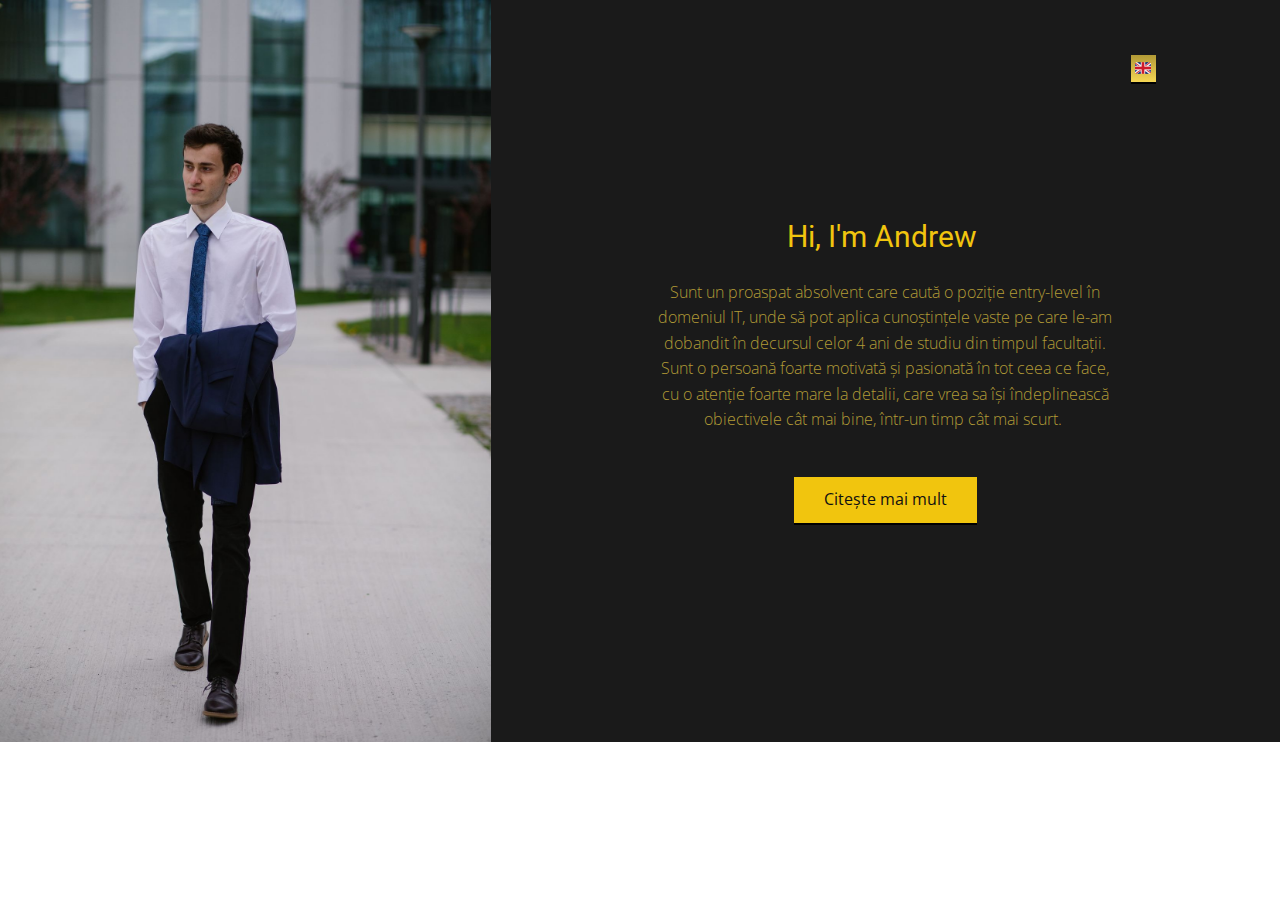
==== commit 35458dd1: "Update index.html" ====
--- a/index.html
+++ b/index.html
@@ -47,18 +47,6 @@
       </div>
     </section>
     
-    
-    
-    <section class="u-backlink u-clearfix u-grey-80">
-      <a class="u-link" href="https://nicepage.com/website-templates" target="_blank">
-        <span>Website Templates</span>
-      </a>
-      <p class="u-text">
-        <span>created with</span>
-      </p>
-      <a class="u-link" href="" target="_blank">
-        <span>Website Builder Software</span>
-      </a>. 
-    </section>
+   
   
-</body></html>+</body></html>
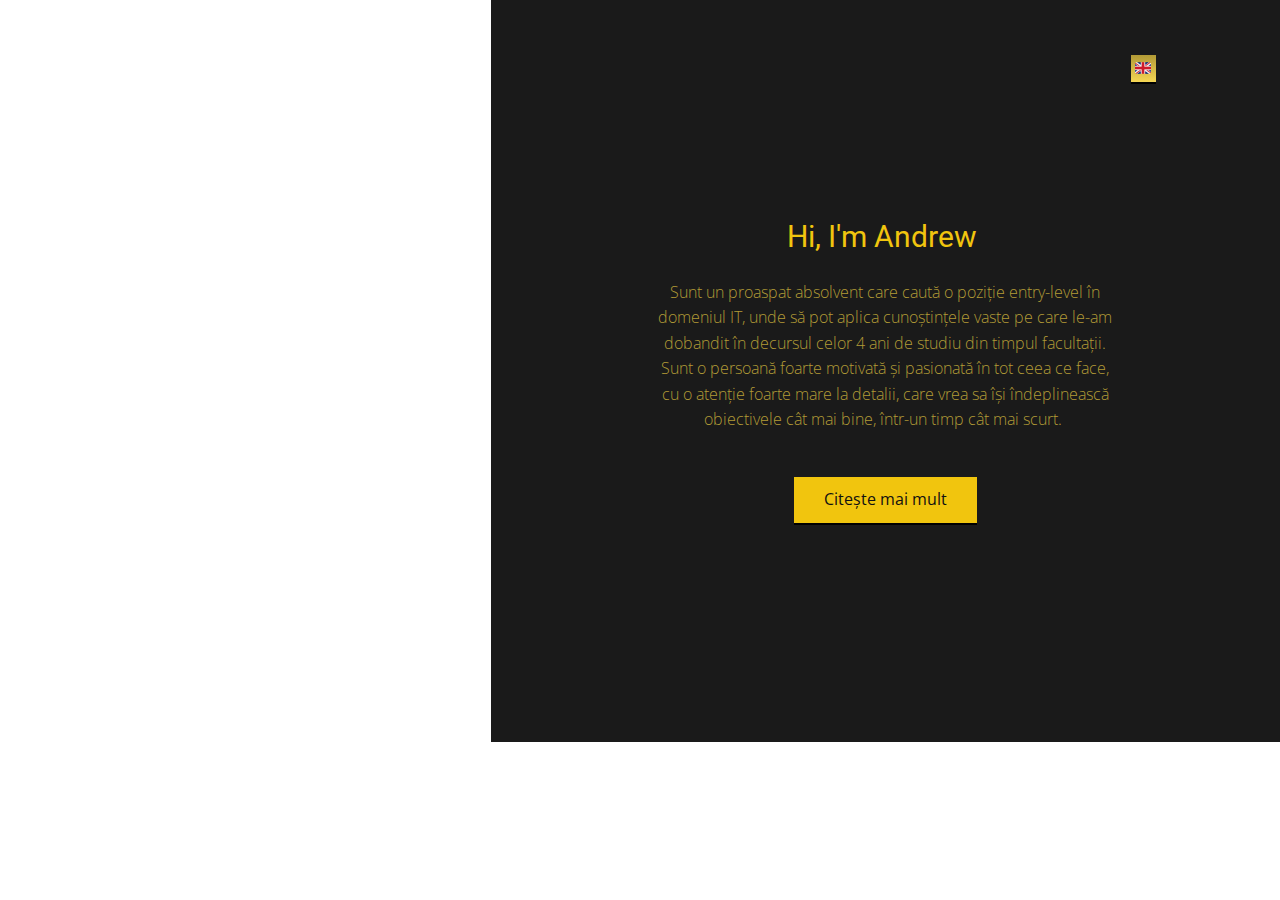
==== commit ea9908b7: "Update index.html" ====
--- a/index.html
+++ b/index.html
@@ -32,14 +32,14 @@
             </div>
             <div class="u-align-center u-container-style u-grey-90 u-layout-cell u-shape-rectangle u-size-37 u-layout-cell-2">
               <div class="u-container-layout u-container-layout-2">
-                <a href="https://nicepage.com/c/table-website-templates" class="u-border-2 u-border-black u-btn u-button-style u-gradient u-hover-palette-3-dark-1 u-none u-btn-1"><span class="u-file-icon u-icon"><img src="images/1f1ec-1f1e7.png" alt=""></span>
+                <a href="https://github.com/Handaric/Resume/blob/main/Second%20try/index.html" class="u-border-2 u-border-black u-btn u-button-style u-gradient u-hover-palette-3-dark-1 u-none u-btn-1"><span class="u-file-icon u-icon"><img src="images/1f1ec-1f1e7.png" alt=""></span>
                 </a>
                 <h3 class="u-text u-text-palette-3-base u-text-1">Hi, I'm Andrew&nbsp;</h3>
                 <p class="u-text u-text-palette-3-dark-1 u-text-2"> Sunt un proaspat absolvent care caută o poziție entry-level în domeniul IT, unde să pot aplica cunoștințele vaste pe care
 le-am dobandit în decursul celor 4 ani de studiu din timpul facultații.
 Sunt o persoană foarte motivată și pasionată în tot ceea ce face, cu o atenție foarte mare la detalii, care vrea sa își
 îndeplinească obiectivele cât mai bine, într-un timp cât mai scurt.&nbsp;</p>
-                <a href="https://nicepage.com/c/table-website-templates" class="u-border-2 u-border-black u-btn u-button-style u-hover-palette-3-light-1 u-palette-3-base u-btn-2">Citește mai mult</a>
+                <a href="https://github.com/Handaric/Resume/raw/main/CV-2.pdf" class="u-border-2 u-border-black u-btn u-button-style u-hover-palette-3-light-1 u-palette-3-base u-btn-2">Citește mai mult</a>
               </div>
             </div>
           </div>
--- a/Home.css
+++ b/Home.css
@@ -9,7 +9,7 @@
 
 .u-section-1 .u-image-1 {
   min-height: 681px;
-  background-image: url("images/_E1A0298-min.JPG");
+  background-image: url("https://github.com/Handaric/Resume/raw/main/_E1A0298-min.JPG");
 }
 
 .u-section-1 .u-container-layout-1 {
@@ -199,4 +199,4 @@
   .u-section-1 .u-btn-2 {
     margin-left: 25px;
   }
-}+}
